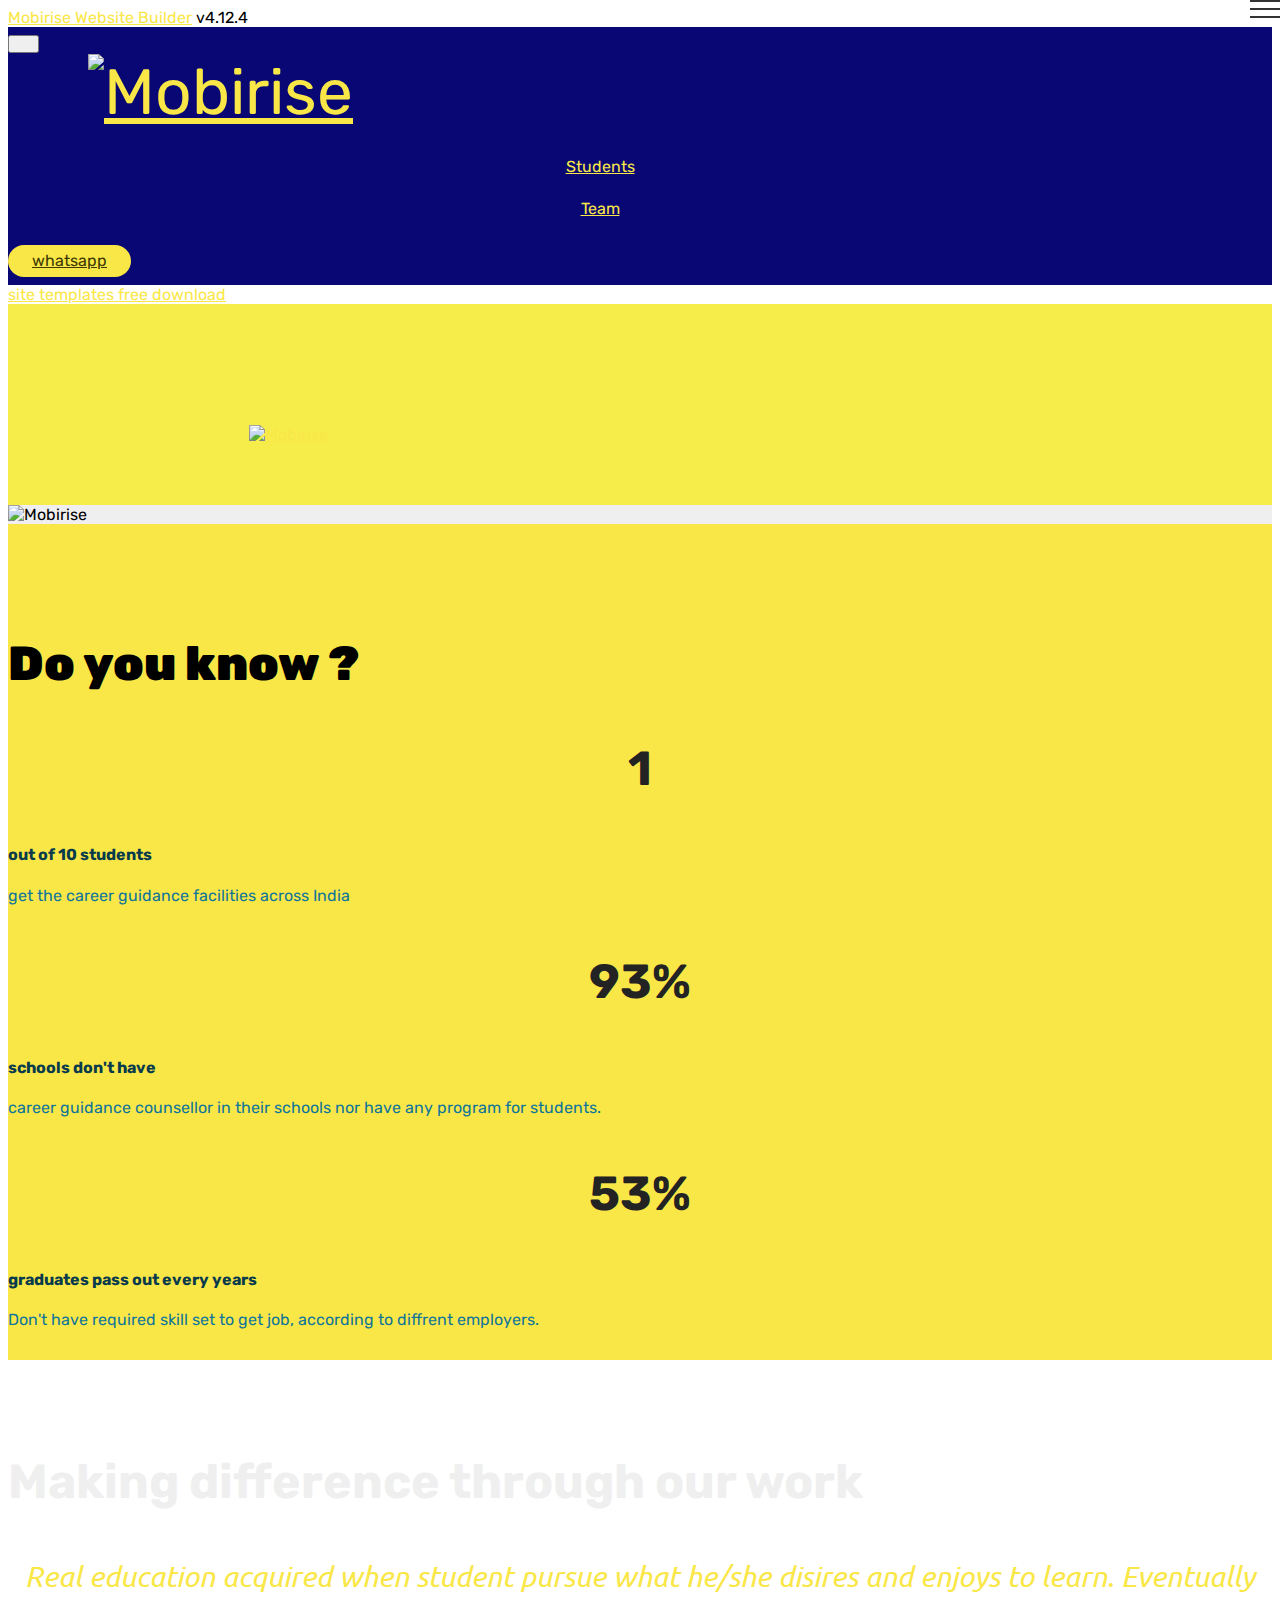
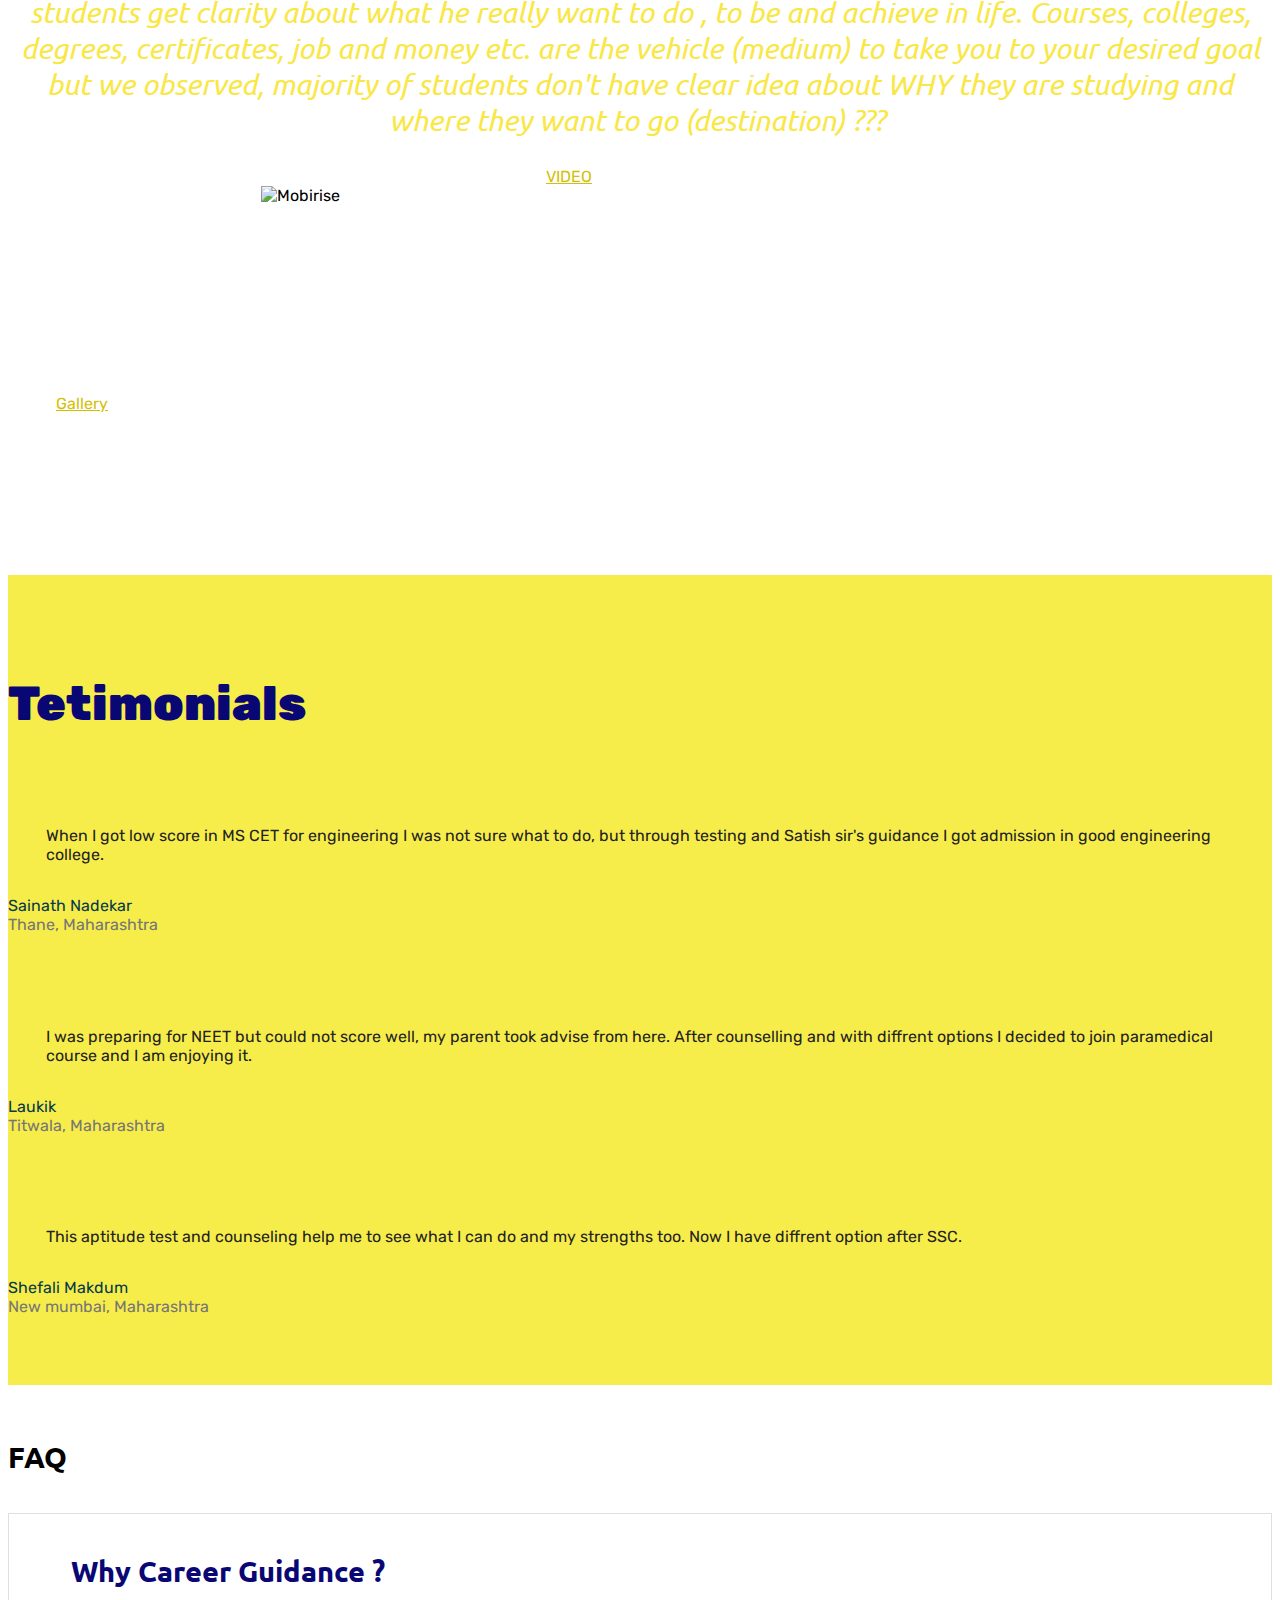
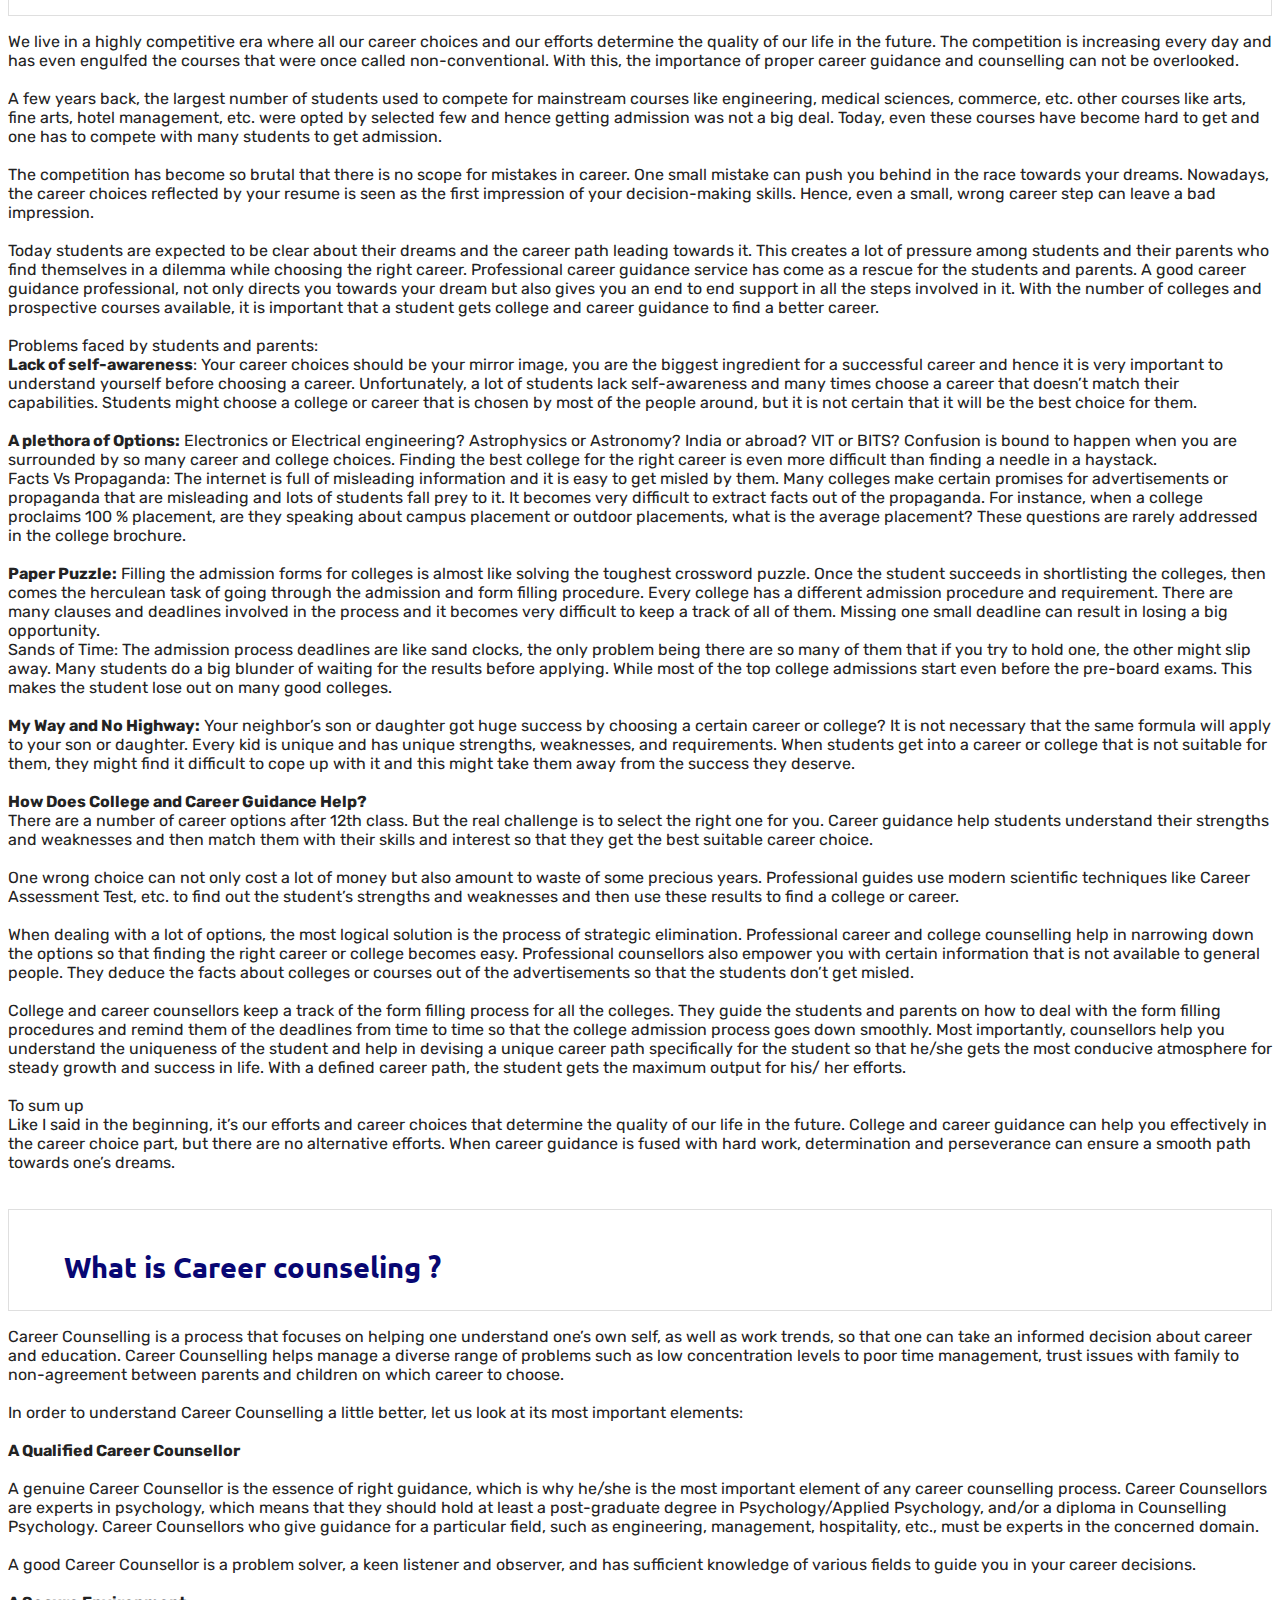
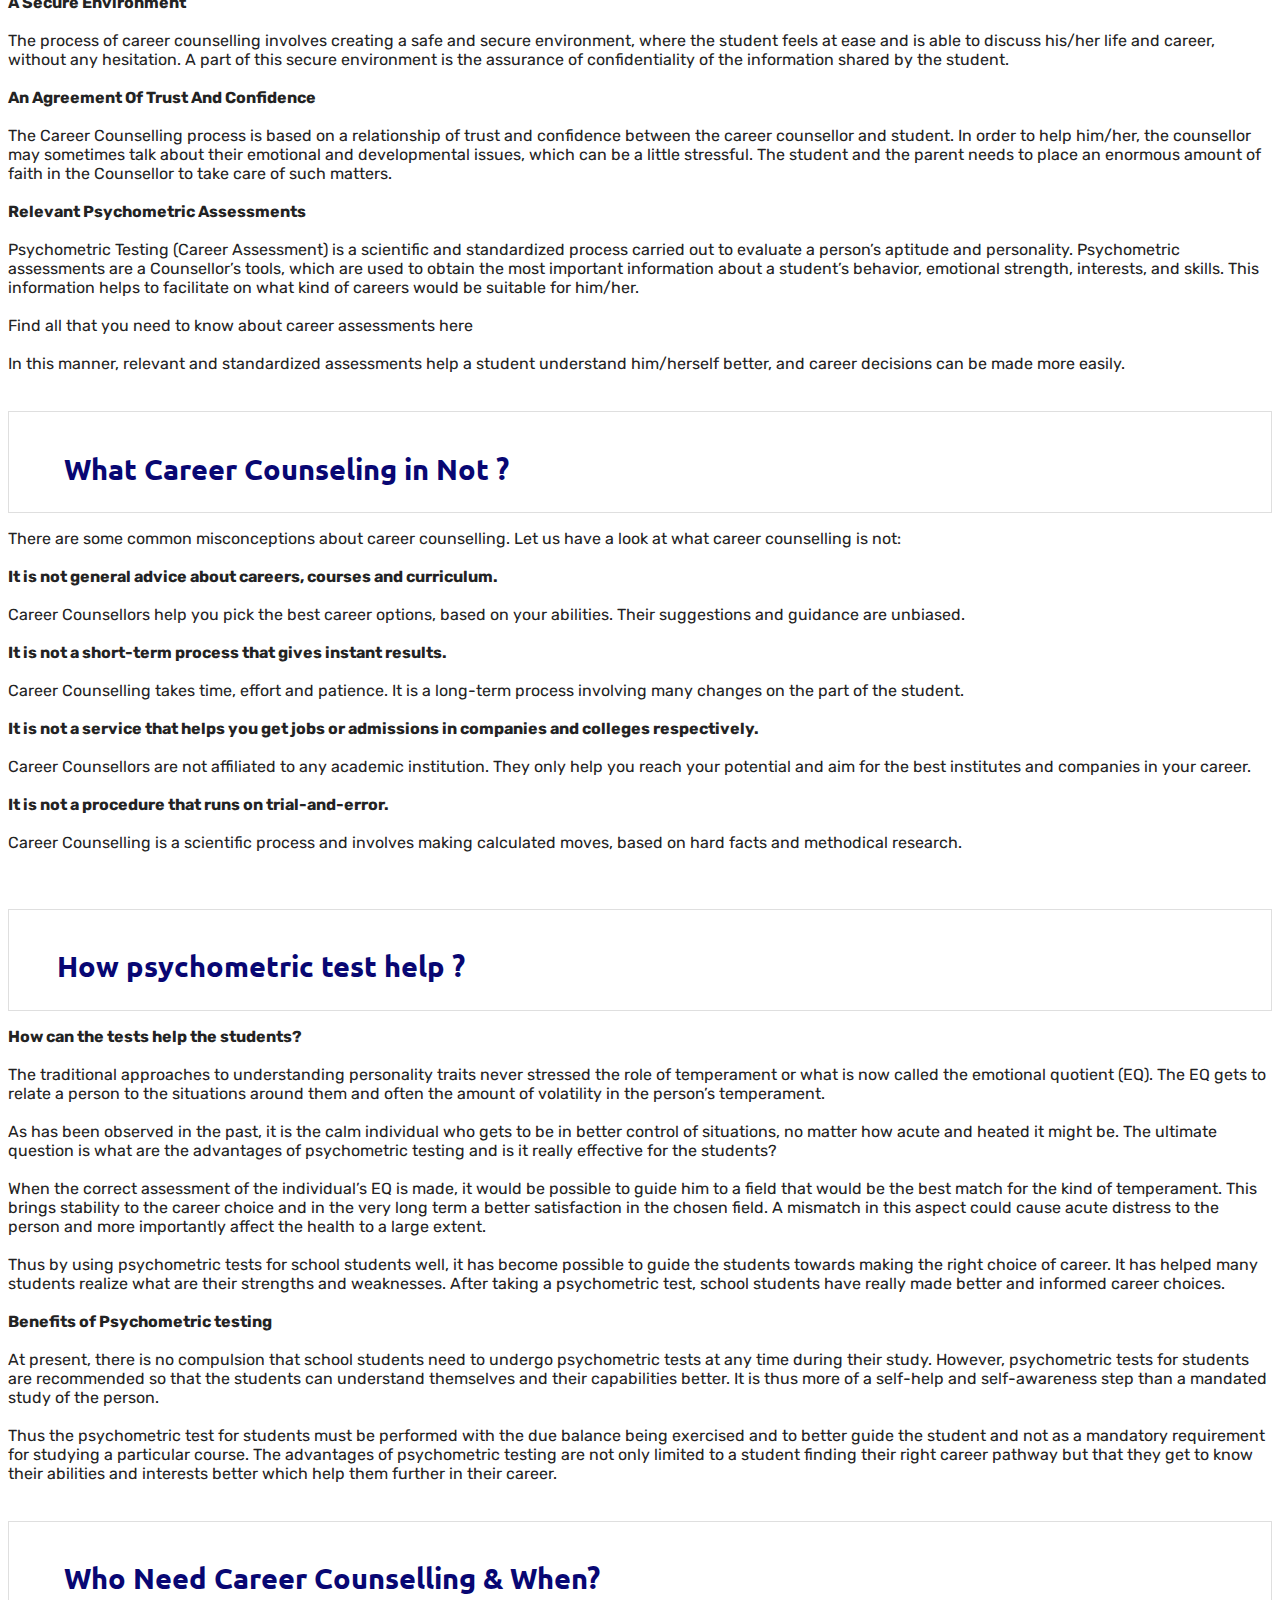
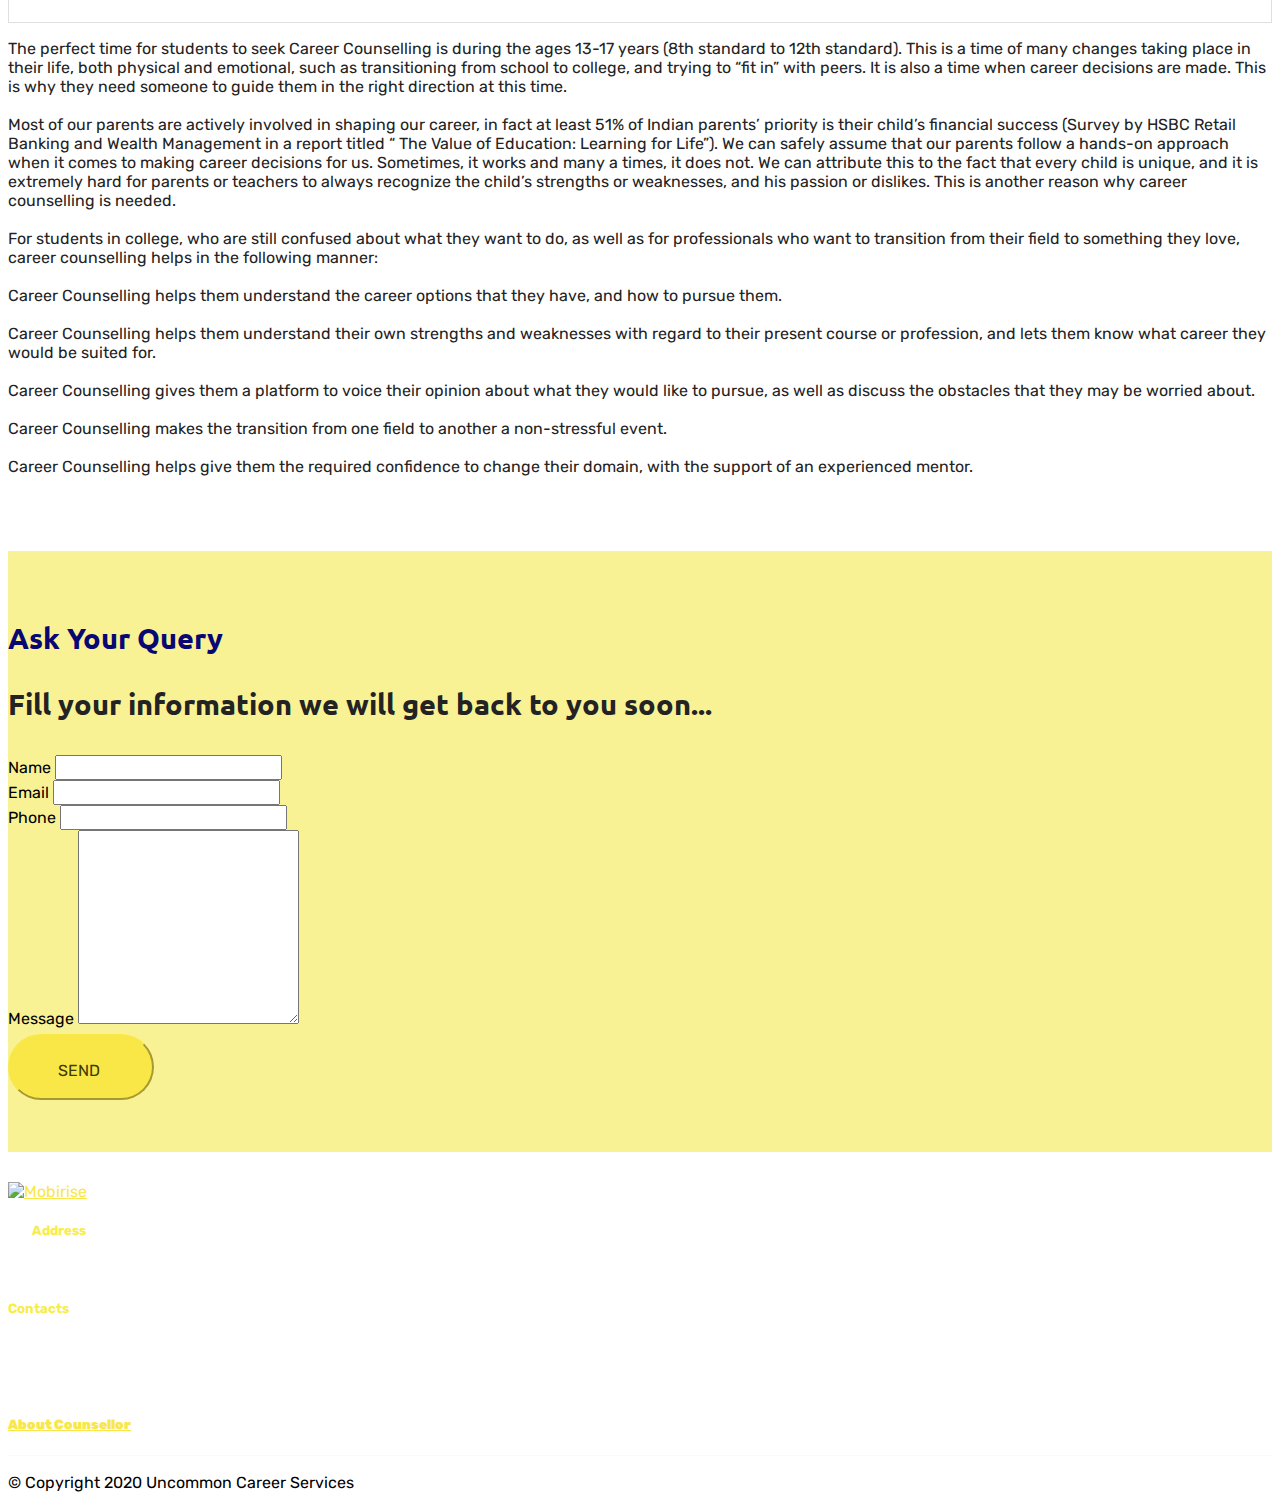
==== index.html @ 36985a00 "create github pages" ====
<!DOCTYPE html>
<html  >
<head>
  <!-- Site made with Mobirise Website Builder v4.12.4, https://mobirise.com -->
  <meta charset="UTF-8">
  <meta http-equiv="X-UA-Compatible" content="IE=edge">
  <meta name="generator" content="Mobirise v4.12.4, mobirise.com">
  <meta name="viewport" content="width=device-width, initial-scale=1, minimum-scale=1">
  <link rel="shortcut icon" href="assets/images/logo-ucc-380x135.png" type="image/x-icon">
  <meta name="description" content="">
  
  
  <title>Home</title>
  <link rel="stylesheet" href="assets/web/assets/mobirise-icons/mobirise-icons.css">
  <link rel="stylesheet" href="assets/bootstrap/css/bootstrap.min.css">
  <link rel="stylesheet" href="assets/bootstrap/css/bootstrap-grid.min.css">
  <link rel="stylesheet" href="assets/bootstrap/css/bootstrap-reboot.min.css">
  <link rel="stylesheet" href="assets/socicon/css/styles.css">
  <link rel="stylesheet" href="assets/animatecss/animate.min.css">
  <link rel="stylesheet" href="assets/dropdown/css/style.css">
  <link rel="stylesheet" href="assets/tether/tether.min.css">
  <link rel="stylesheet" href="assets/theme/css/style.css">
  <link rel="preload" as="style" href="assets/mobirise/css/mbr-additional.css"><link rel="stylesheet" href="assets/mobirise/css/mbr-additional.css" type="text/css">
  
  
  
</head>
<body>
  <section class="menu cid-s5S4NPdjvO" once="menu" id="menu2-3">

    

    <nav class="navbar navbar-expand beta-menu navbar-dropdown align-items-center navbar-fixed-top navbar-toggleable-sm">
        <button class="navbar-toggler navbar-toggler-right" type="button" data-toggle="collapse" data-target="#navbarSupportedContent" aria-controls="navbarSupportedContent" aria-expanded="false" aria-label="Toggle navigation">
            <div class="hamburger">
                <span></span>
                <span></span>
                <span></span>
                <span></span>
            </div>
        </button>
        <div class="menu-logo">
            <div class="navbar-brand">
                <span class="navbar-logo">
                    <a href="index.html">
                        <img src="assets/images/logo-ucc-380x135.png" alt="Mobirise" title="" style="height: 4.6rem;">
                    </a>
                </span>
                
            </div>
        </div>
        <div class="collapse navbar-collapse" id="navbarSupportedContent">
            <ul class="navbar-nav nav-dropdown" data-app-modern-menu="true"><li class="nav-item">
                    <a class="nav-link link text-secondary display-4" href="page4.html" aria-expanded="false">
                        Students<br></a>
                </li>
                <li class="nav-item">
                    <a class="nav-link link text-secondary display-4" href="page7.html">
                        Team</a>
                </li></ul>
            <div class="navbar-buttons mbr-section-btn"><a class="btn btn-sm btn-secondary display-4" href="https://wa.me/9920718869"><span class="mbri-tablet-vertical mbr-iconfont mbr-iconfont-btn"></span>
                    
                    whatsapp</a></div>
        </div>
    </nav>
</section>

<section class="engine"><a href="https://mobirise.info/p">site templates free download</a></section><section class="cid-s7PP4IrGq2" id="image1-1o">

    

    <figure class="mbr-figure container">
        <div class="image-block" style="width: 66%;">
            <a href="https://docs.google.com/forms/d/e/1FAIpQLSe87HJQxBj-mvWDGpevt4iK118Z_1d4t-gzxYaoDJjXo2bYkQ/viewform?usp=pp_url"><img src="assets/images/uva-product-presentation-820x864.jpg" width="1400" alt="Mobirise" title=""></a>
            
        </div>
    </figure>
</section>

<section class="cid-s7yzSBo3fS" id="image2-18">

    

    <figure class="mbr-figure container">
        <div class="image-block" style="width: 100%;">
            <img src="assets/images/picture1-1275x738.png" alt="Mobirise" title="">
            
        </div>
    </figure>
</section>

<section class="counters1 counters cid-s5SgJoXuDZ" id="counters1-m">

    

    

    <div class="container">
        <h2 class="mbr-section-title pb-3 align-center mbr-fonts-style display-2">
            <br><strong>Do you know ?</strong></h2>
        

        <div class="container pt-4 mt-2">
            <div class="media-container-row">
                <div class="card p-3 align-center col-12 col-md-6 col-lg-4">
                    <div class="panel-item">
                        <div class="card-img pb-3">
                            <span class="mbr-iconfont socicon-smashwords socicon"></span>
                        </div>

                        <div class="card-text">
                            <h3 class="count pt-3 pb-3 mbr-fonts-style display-2">
                                  1
                            </h3>
                            <h4 class="mbr-content-title mbr-bold mbr-fonts-style display-7">out of 10 students</h4>
                            <p class="mbr-content-text mbr-fonts-style display-7">get the career guidance facilities across India</p>
                        </div>
                    </div>
                </div>


                <div class="card p-3 align-center col-12 col-md-6 col-lg-4">
                    <div class="panel-item">
                        <div class="card-img pb-3">
                            <span class="mbr-iconfont socicon-npm socicon"></span>
                        </div>
                        <div class="card-text">
                            <h3 class="count pt-3 pb-3 mbr-fonts-style display-2">
                                  93%</h3>
                            <h4 class="mbr-content-title mbr-bold mbr-fonts-style display-7">schools don't have&nbsp;</h4>
                            <p class="mbr-content-text mbr-fonts-style display-7">career guidance counsellor in their schools nor have any program for students.</p>
                        </div>
                    </div>
                </div>

                <div class="card p-3 align-center col-12 col-md-6 col-lg-4">
                    <div class="panel-item">
                        <div class="card-img pb-3">
                            <span class="mbr-iconfont socicon-myspace socicon"></span>
                        </div>
                        <div class="card-text">
                            <h3 class="count pt-3 pb-3 mbr-fonts-style display-2">
                                  53%</h3>
                            <h4 class="mbr-content-title mbr-bold mbr-fonts-style display-7">graduates pass out every years</h4>
                            <p class="mbr-content-text mbr-fonts-style display-7">
                                    Don't have required skill set to get job, according to diffrent employers.</p>
                        </div>
                    </div>
                </div>


                
            </div>
        </div>
   </div>
</section>

<section class="header4 cid-s5S4UMxuaB mbr-parallax-background" id="header4-4">

    

    <div class="mbr-overlay" style="opacity: 0.7; background-color: rgb(35, 35, 35);">
    </div>

    <div class="container">
        <div class="row justify-content-md-center">
            <div class="media-content col-md-10">
                
                <h3 class="mbr-section-subtitle align-center mbr-white mbr-light pb-3 mbr-fonts-style display-2">
                    Making difference through our work</h3>
                <div class="mbr-text align-center mbr-white pb-3">
                    <p class="mbr-text mbr-fonts-style display-5"><em>
                        Real education acquired when student pursue what he/she disires and enjoys to learn. Eventually students get clarity about what he really want to do , to be and achieve in life. Courses, colleges, degrees, certificates, job and money etc. are the vehicle (medium) to take you to your desired goal but we observed, majority of students don't have clear idea about WHY they are studying and where they want to go (destination) ???&nbsp;</em></p>
                </div>
                <div class="mbr-section-btn align-center"><a class="btn btn-md btn-secondary-outline display-4" href="https://youtu.be/3Fz0iNZOAvU">VIDEO</a>
                    <a class="btn btn-md btn-white-outline display-4" href="page3.html">READ</a></div>
            </div>
            <div class="mbr-figure pt-5">
                <img src="assets/images/picture2-1040x690.png" alt="Mobirise" title="" style="width: 60%;">
            </div>
        </div>
    </div>
</section>

<section class="mbr-section info2 cid-s7EkDTvUaG" id="info2-1n">

    

    <div class="mbr-overlay" style="opacity: 0.4; background-color: rgb(35, 35, 35);">
    </div>

    <div class="container">
        <div class="row main justify-content-center">
            <div class="media-container-column col-12 col-lg-3 col-md-4">
                <div class="mbr-section-btn align-left py-4"><a class="btn btn-secondary-outline display-4" href="page6.html">
                    <span class="mbri-preview mbr-iconfont"></span>
                    Gallery</a></div>
            </div>
            <div class="media-container-column title col-12 col-lg-7 col-md-6">
                <h2 class="align-right mbr-bold mbr-white pb-3 mbr-fonts-style display-2"></h2>
                <h3 class="mbr-section-subtitle align-right mbr-light mbr-white mbr-fonts-style display-5"></h3>
            </div>
        </div>
    </div>
</section>

<section class="testimonials1 cid-s5SfM6hB8B" id="testimonials1-k">

    

    
    <div class="container">
        <div class="media-container-row">
            <div class="title col-12 align-center">
                <h2 class="pb-3 mbr-fonts-style display-2"><strong>Tetimonials</strong></h2>
                
            </div>
        </div>
    </div>

    <div class="container pt-3 mt-2">
        <div class="media-container-row">
            <div class="mbr-testimonial p-3 align-center col-12 col-md-6 col-lg-4">
                <div class="panel-item p-3">
                    <div class="card-block">
                        
                        <p class="mbr-text mbr-fonts-style display-7">
                           When I got low score in MS CET for engineering I was not sure what to do, but through testing and Satish sir's guidance I got admission in good engineering college.</p>
                    </div>
                    <div class="card-footer">
                        <div class="mbr-author-name mbr-bold mbr-fonts-style display-7">Sainath Nadekar</div>
                        <small class="mbr-author-desc mbr-italic mbr-light mbr-fonts-style display-7">
                               Thane, Maharashtra</small>
                    </div>
                </div>
            </div>

            <div class="mbr-testimonial p-3 align-center col-12 col-md-6 col-lg-4">
                <div class="panel-item p-3">
                    <div class="card-block">
                        
                        <p class="mbr-text mbr-fonts-style display-7">I was preparing for NEET but could not score well, my parent took advise from here. After counselling and with diffrent options I decided to join paramedical course and I am enjoying it.</p>
                    </div>
                    <div class="card-footer">
                        <div class="mbr-author-name mbr-bold mbr-fonts-style display-7">
                             Laukik&nbsp;</div>
                        <small class="mbr-author-desc mbr-italic mbr-light mbr-fonts-style display-7">
                               Titwala, Maharashtra</small>
                    </div>
                </div>
            </div>

            <div class="mbr-testimonial p-3 align-center col-12 col-md-6 col-lg-4">
                <div class="panel-item p-3">
                    <div class="card-block">
                        
                        <p class="mbr-text mbr-fonts-style display-7">This aptitude test and counseling help me to see what I can do and my strengths too. Now I have diffrent option after SSC.</p>
                    </div>
                    <div class="card-footer">
                        <div class="mbr-author-name mbr-bold mbr-fonts-style display-7">
                             Shefali Makdum</div>
                        <small class="mbr-author-desc mbr-italic mbr-light mbr-fonts-style display-7">
                               New mumbai, Maharashtra</small>
                    </div>
                </div>
            </div>

            

            

            
        </div>
    </div>   
</section>

<section class="toggle1 cid-s7rt10Gipy" id="toggle1-13">

    

    
        <div class="container">
            <div class="media-container-row">
                <div class="col-12 col-md-8">
                    <div class="section-head text-center space30">
                       <h2 class="mbr-section-title pb-5 mbr-fonts-style display-5">FAQ
                        </h2>
                    </div>
                    <div class="clearfix"></div>
                    <div id="bootstrap-toggle" class="toggle-panel accordionStyles tab-content">
                        <div class="card">
                            <div class="card-header" role="tab" id="headingOne">
                                <a role="button" class="collapsed panel-title text-black" data-toggle="collapse" data-core="" href="#collapse1_7" aria-expanded="false" aria-controls="collapse1">
                                    <h4 class="mbr-fonts-style display-5">
                                        <span class="sign mbr-iconfont mbri-arrow-down inactive"></span>&nbsp; Why Career Guidance ?</h4>
                                </a>
                            </div>
                            <div id="collapse1_7" class="panel-collapse noScroll collapse" role="tabpanel" aria-labelledby="headingOne">
                                <div class="panel-body p-4">
                                    <p class="mbr-fonts-style panel-text display-7">We live in a highly competitive era where all our career choices and our efforts determine the quality of our life in the future. The competition is increasing every day and has even engulfed the courses that were once called non-conventional. With this, the importance of proper career guidance and counselling can not be overlooked.
<br>
<br>A few years back, the largest number of students used to compete for mainstream courses like engineering, medical sciences, commerce, etc. other courses like arts, fine arts, hotel management, etc. were opted by selected few and hence getting admission was not a big deal. Today, even these courses have become hard to get and one has to compete with many students to get admission.
<br>
<br>The competition has become so brutal that there is no scope for mistakes in career. One small mistake can push you behind in the race towards your dreams. Nowadays, the career choices reflected by your resume is seen as the first impression of your decision-making skills. Hence, even a small, wrong career step can leave a bad impression.
<br>
<br>Today students are expected to be clear about their dreams and the career path leading towards it. This creates a lot of pressure among students and their parents who find themselves in a dilemma while choosing the right career. Professional career guidance service has come as a rescue for the students and parents. A good career guidance professional, not only directs you towards your dream but also gives you an end to end support in all the steps involved in it. With the number of colleges and prospective courses available, it is important that a student gets college and career guidance to find a better career.
<br>
<br>Problems faced by students and parents:
<br><strong>Lack of self-awareness</strong>: Your career choices should be your mirror image, you are the biggest ingredient for a successful career and hence it is very important to understand yourself before choosing a career. Unfortunately, a lot of students lack self-awareness and many times choose a career that doesn’t match their capabilities. Students might choose a college or career that is chosen by most of the people around, but it is not certain that it will be the best choice for them.
<br><br><strong>A plethora of Options:</strong> Electronics or Electrical engineering? Astrophysics or Astronomy? India or abroad? VIT or BITS? Confusion is bound to happen when you are surrounded by so many career and college choices. Finding the best college for the right career is even more difficult than finding a needle in a haystack.
<br>Facts Vs Propaganda: The internet is full of misleading information and it is easy to get misled by them. Many colleges make certain promises for advertisements or propaganda that are misleading and lots of students fall prey to it. It becomes very difficult to extract facts out of the propaganda. For instance, when a college proclaims 100 % placement, are they speaking about campus placement or outdoor placements, what is the average placement? These questions are rarely addressed in the college brochure.
<br><br><strong>Paper Puzzle:</strong> Filling the admission forms for colleges is almost like solving the toughest crossword puzzle. Once the student succeeds in shortlisting the colleges, then comes the herculean task of going through the admission and form filling procedure. Every college has a different admission procedure and requirement. There are many clauses and deadlines involved in the process and it becomes very difficult to keep a track of all of them. Missing one small deadline can result in losing a big opportunity.
<br>Sands of Time: The admission process deadlines are like sand clocks, the only problem being there are so many of them that if you try to hold one, the other might slip away. Many students do a big blunder of waiting for the results before applying. While most of the top college admissions start even before the pre-board exams. This makes the student lose out on many good colleges.
<br><br><strong>My Way and No Highway:</strong> Your neighbor’s son or daughter got huge success by choosing a certain career or college? It is not necessary that the same formula will apply to your son or daughter. Every kid is unique and has unique strengths, weaknesses, and requirements. When students get into a career or college that is not suitable for them, they might find it difficult to cope up with it and this might take them away from the success they deserve.
<br>
<br><strong>How Does College and Career Guidance Help?
</strong><br>There are a number of career options after 12th class. But the real challenge is to select the right one for you. Career guidance help students understand their strengths and weaknesses and then match them with their skills and interest so that they get the best suitable career choice.
<br>
<br>One wrong choice can not only cost a lot of money but also amount to waste of some precious years. Professional guides use modern scientific techniques like Career Assessment Test, etc. to find out the student’s strengths and weaknesses and then use these results to find a college or career.
<br>
<br>When dealing with a lot of options, the most logical solution is the process of strategic elimination. Professional career and college counselling help in narrowing down the options so that finding the right career or college becomes easy. Professional counsellors also empower you with certain information that is not available to general people. They deduce the facts about colleges or courses out of the advertisements so that the students don’t get misled.
<br>
<br>College and career counsellors keep a track of the form filling process for all the colleges. They guide the students and parents on how to deal with the form filling procedures and remind them of the deadlines from time to time so that the college admission process goes down smoothly. Most importantly, counsellors help you understand the uniqueness of the student and help in devising a unique career path specifically for the student so that he/she gets the most conducive atmosphere for steady growth and success in life. With a defined career path, the student gets the maximum output for his/ her efforts.
<br>
<br>To sum up
<br>Like I said in the beginning, it’s our efforts and career choices that determine the quality of our life in the future. College and career guidance can help you effectively in the career choice part, but there are no alternative efforts. When career guidance is fused with hard work, determination and perseverance can ensure a smooth path towards one’s dreams.</p>
                                </div>
                            </div>
                        </div>
                        <div class="card">
                            <div class="card-header" role="tab" id="headingTwo">
                                <a role="button" class="collapsed panel-title text-black" data-toggle="collapse" data-core="" href="#collapse2_7" aria-expanded="false" aria-controls="collapse2">
                                    <h4 class="mbr-fonts-style display-5">
                                        <span class="sign mbr-iconfont mbri-arrow-down inactive"></span>&nbsp;What is Career counseling ?</h4>
                                </a>

                            </div>
                            <div id="collapse2_7" class="panel-collapse noScroll collapse" role="tabpanel" aria-labelledby="headingTwo">
                                <div class="panel-body p-4">
                                    <p class="mbr-fonts-style panel-text display-7">Career Counselling is a process that focuses on helping one understand one’s own self, as well as work trends, so that one can take an informed decision about career and education. Career Counselling helps manage a diverse range of problems such as low concentration levels to poor time management, trust issues with family to non-agreement between parents and children on which career to choose.
<br>
<br>In order to understand Career Counselling a little better, let us look at its most important elements:
<br>
<br><strong>A Qualified Career Counsellor
</strong><br>
<br>A genuine Career Counsellor is the essence of right guidance, which is why he/she is the most important element of any career counselling process. Career Counsellors are experts in psychology, which means that they should hold at least a post-graduate degree in Psychology/Applied Psychology, and/or a diploma in Counselling Psychology. Career Counsellors who give guidance for a particular field, such as engineering, management, hospitality, etc., must be experts in the concerned domain.
<br>
<br>A good Career Counsellor is a problem solver, a keen listener and observer, and has sufficient knowledge of various fields to guide you in your career decisions.
<br>
<br><strong>A Secure Environment
<br></strong>
<br>The process of career counselling involves creating a safe and secure environment, where the student feels at ease and is able to discuss his/her life and career, without any hesitation. A part of this secure environment is the assurance of confidentiality of the information shared by the student.
<br>
<br><strong>An Agreement Of Trust And Confidence
<br></strong>
<br>The Career Counselling process is based on a relationship of trust and confidence between the career counsellor and student. In order to help him/her, the counsellor may sometimes talk about their emotional and developmental issues, which can be a little stressful. The student and the parent needs to place an enormous amount of faith in the Counsellor to take care of such matters.
<br>
<br><strong>Relevant Psychometric Assessments
<br></strong>
<br>Psychometric Testing (Career Assessment) is a scientific and standardized process carried out to evaluate a person’s aptitude and personality. Psychometric assessments are a Counsellor’s tools, which are used to obtain the most important information about a student’s behavior, emotional strength, interests, and skills. This information helps to facilitate on what kind of careers would be suitable for him/her.
<br>
<br>Find all that you need to know about career assessments here
<br>
<br>In this manner, relevant and standardized assessments help a student understand him/herself better, and career decisions can be made more easily.</p>
                                </div>
                            </div>
                        </div>
                        <div class="card">
                            <div class="card-header" role="tab" id="headingThree">
                                <a role="button" class="collapsed panel-title text-black" data-toggle="collapse" data-core="" href="#collapse3_7" aria-expanded="false" aria-controls="collapse3">
                                    <h4 class="mbr-fonts-style display-5">
                                        <span class="sign mbr-iconfont mbri-arrow-down inactive"></span>&nbsp;What Career Counseling in Not ?</h4>
                                </a>
                            </div>
                            <div id="collapse3_7" class="panel-collapse noScroll collapse" role="tabpanel" aria-labelledby="headingThree">
                                <div class="panel-body p-4">
                                    <p class="mbr-fonts-style panel-text display-7">There are some common misconceptions about career counselling. Let us have a look at what career counselling is not:
<br>
<br><strong>It is not general advice about careers, courses and curriculum.
<br></strong>
<br>Career Counsellors help you pick the best career options, based on your abilities. Their suggestions and guidance are unbiased.
<br>
<br><strong>It is not a short-term process that gives instant results.
<br></strong>
<br>Career Counselling takes time, effort and patience. It is a long-term process involving many changes on the part of the student.
<br>
<br><strong>It is not a service that helps you get jobs or admissions in companies and colleges respectively.
<br></strong>
<br>Career Counsellors are not affiliated to any academic institution. They only help you reach your potential and aim for the best institutes and companies in your career.
<br>
<br><strong>It is not a procedure that runs on trial-and-error.
<br></strong>
<br>Career Counselling is a scientific process and involves making calculated moves, based on hard facts and methodical research.
<br>
<br></p>
                                </div>
                            </div>
                        </div>
                        <div class="card">
                            <div class="card-header" role="tab" id="headingThree">
                                <a role="button" class="collapsed panel-title text-black" data-toggle="collapse" data-core="" href="#collapse4_7" aria-expanded="false" aria-controls="collapse4">
                                    <h4 class="mbr-fonts-style display-5">
                                        <span class="sign mbr-iconfont mbri-arrow-down inactive"></span>How psychometric test help ?</h4>
                                </a>
                            </div>
                            <div id="collapse4_7" class="panel-collapse noScroll collapse" role="tabpanel" aria-labelledby="headingThree">
                                <div class="panel-body p-4">
                                    <p class="mbr-fonts-style panel-text display-7"><strong>How can the tests help the students?
</strong><br><strong><br></strong>The traditional approaches to understanding personality traits never stressed the role of temperament or what is now called the emotional quotient (EQ). The EQ gets to relate a person to the situations around them and often the amount of volatility in the person’s temperament.
<br>
<br>As has been observed in the past, it is the calm individual who gets to be in better control of situations, no matter how acute and heated it might be. The ultimate question is what are the advantages of psychometric testing and is it really effective for the students?
<br>
<br>When the correct assessment of the individual’s EQ is made, it would be possible to guide him to a field that would be the best match for the kind of temperament. This brings stability to the career choice and in the very long term a better satisfaction in the chosen field. A mismatch in this aspect could cause acute distress to the person and more importantly affect the health to a large extent.
<br>
<br>Thus by using psychometric tests for school students well, it has become possible to guide the students towards making the right choice of career. It has helped many students realize what are their strengths and weaknesses. After taking a psychometric test, school students have really made better and informed career choices.<br><br><strong>Benefits of Psychometric testing
</strong><strong><br></strong><br>At present, there is no compulsion that school students need to undergo psychometric tests at any time during their study. However, psychometric tests for students are recommended so that the students can understand themselves and their capabilities better. It is thus more of a self-help and self-awareness step than a mandated study of the person.
<br>
<br>Thus the psychometric test for students must be performed with the due balance being exercised and to better guide the student and not as a mandatory requirement for studying a particular course. The advantages of psychometric testing are not only limited to a student finding their right career pathway but that they get to know their abilities and interests better which help them further in their career.<br></p>
                                </div>
                            </div>
                        </div>
                        <div class="card">
                            <div class="card-header" role="tab" id="headingThree">
                                <a role="button" class="collapsed panel-title text-black" data-toggle="collapse" data-core="" href="#collapse5_7" aria-expanded="false" aria-controls="collapse5">
                                    <h4 class="mbr-fonts-style display-5">
                                        <span class="sign mbr-iconfont mbri-arrow-down inactive"></span>&nbsp;Who Need Career Counselling &amp; When?</h4>
                                </a>
                            </div>
                            <div id="collapse5_7" class="panel-collapse noScroll collapse" role="tabpanel" aria-labelledby="headingThree">
                                <div class="panel-body p-4">
                                    <p class="mbr-fonts-style panel-text display-7">The perfect time for students to seek Career Counselling is during the ages 13-17 years (8th standard to 12th standard). This is a time of many changes taking place in their life, both physical and emotional, such as transitioning from school to college, and trying to “fit in” with peers. It is also a time when career decisions are made. This is why they need someone to guide them in the right direction at this time.
<br>
<br>Most of our parents are actively involved in shaping our career, in fact at least 51% of Indian parents’ priority is their child’s financial success (Survey by HSBC Retail Banking and Wealth Management in a report titled “ The Value of Education: Learning for Life”). We can safely assume that our parents follow a hands-on approach when it comes to making career decisions for us. Sometimes, it works and many a times, it does not. We can attribute this to the fact that every child is unique, and it is extremely hard for parents or teachers to always recognize the child’s strengths or weaknesses, and his passion or dislikes. This is another reason why career counselling is needed.
<br>
<br>For students in college, who are still confused about what they want to do, as well as for professionals who want to transition from their field to something they love, career counselling helps in the following manner:
<br>
<br>Career Counselling helps them understand the career options that they have, and how to pursue them.
<br>
<br>Career Counselling helps them understand their own strengths and weaknesses with regard to their present course or profession, and lets them know what career they would be suited for.
<br>
<br>Career Counselling gives them a platform to voice their opinion about what they would like to pursue, as well as discuss the obstacles that they may be worried about.
<br>
<br>Career Counselling makes the transition from one field to another a non-stressful event.
<br>
<br>Career Counselling helps give them the required confidence to change their domain, with the support of an experienced mentor.</p>
                                </div>
                            </div>
                        </div>
                        
                    </div>
                </div>
            </div>
        </div>
</section>

<section class="mbr-section form1 cid-s7rxyxTa36" id="form1-16">

    

    
    <div class="container">
        <div class="row justify-content-center">
            <div class="title col-12 col-lg-8">
                <h2 class="mbr-section-title align-center pb-3 mbr-fonts-style display-5">
                    Ask Your Query</h2>
                <h3 class="mbr-section-subtitle align-center mbr-light pb-3 mbr-fonts-style display-5">Fill your information we will get back to you soon...</h3>
            </div>
        </div>
    </div>
    <div class="container">
        <div class="row justify-content-center">
            <div class="media-container-column col-lg-8" data-form-type="formoid">
                <!---Formbuilder Form--->
                <form action="https://mobirise.com/" method="POST" class="mbr-form form-with-styler" data-form-title="Mobirise Form"><input type="hidden" name="email" data-form-email="true" value="m4NSqSZ6CWonzCPHTqeEnvfnUCHyXwvlmefgz8L2lYyg4AO1iGjPZUwqLSqzOzNsaC6dicIou5Ix8NukkK2TufZF5/jiur6FeSiM6vB+Xp9l2vKvvTSC7DBcvdX28U/D">
                    <div class="row">
                        <div hidden="hidden" data-form-alert="" class="alert alert-success col-12">Thanks for filling out the form!</div>
                        <div hidden="hidden" data-form-alert-danger="" class="alert alert-danger col-12">
                        </div>
                    </div>
                    <div class="dragArea row">
                        <div class="col-md-4  form-group" data-for="name">
                            <label for="name-form1-16" class="form-control-label mbr-fonts-style display-7">Name</label>
                            <input type="text" name="name" data-form-field="Name" required="required" class="form-control display-7" id="name-form1-16">
                        </div>
                        <div class="col-md-4  form-group" data-for="email">
                            <label for="email-form1-16" class="form-control-label mbr-fonts-style display-7">Email</label>
                            <input type="email" name="email" data-form-field="Email" required="required" class="form-control display-7" id="email-form1-16">
                        </div>
                        <div data-for="phone" class="col-md-4  form-group">
                            <label for="phone-form1-16" class="form-control-label mbr-fonts-style display-7">Phone</label>
                            <input type="tel" name="phone" data-form-field="Phone" class="form-control display-7" id="phone-form1-16">
                        </div>
                        <div data-for="message" class="col-md-12 form-group">
                            <label for="message-form1-16" class="form-control-label mbr-fonts-style display-7">Message</label>
                            <textarea name="message" data-form-field="Message" class="form-control display-7" id="message-form1-16"></textarea>
                        </div>
                        <div class="col-md-12 input-group-btn align-center"><button type="submit" class="btn btn-form btn-secondary display-4"><span class="mbri-touch mbr-iconfont mbr-iconfont-btn"></span>SEND&nbsp;</button></div>
                    </div>
                </form><!---Formbuilder Form--->
            </div>
        </div>
    </div>
</section>

<section class="cid-s81dWdo85M mbr-reveal mbr-parallax-background" id="footer1-21">

    

    <div class="mbr-overlay" style="background-color: rgb(35, 35, 35); opacity: 0.8;"></div>

    <div class="container">
        <div class="media-container-row content text-white">
            <div class="col-12 col-md-3">
                <div class="media-wrap">
                    <a href="index.html">
                        <img src="assets/images/logo-ucc-192x68.png" alt="Mobirise" title="">
                    </a>
                </div>
            </div>
            <div class="col-12 col-md-3 mbr-fonts-style display-7">
                <h5 class="pb-3">&nbsp; &nbsp; &nbsp; &nbsp; Address
                </h5>
                <p class="mbr-text">&nbsp; &nbsp; &nbsp; &nbsp; &nbsp;Thane, Kalyan</p>
            </div>
            <div class="col-12 col-md-3 mbr-fonts-style display-7">
                <h5 class="pb-3">
                    Contacts
                </h5>
                <p class="mbr-text">
                    Email: stshsonawane@gmail.com<br>Phone: 7208552105<br>Whatsapp: 9920718869</p>
            </div>
            <div class="col-12 col-md-3 mbr-fonts-style display-7">
                <h5 class="pb-3"><a href="assets/files/Profile-hyperlink.pdf"><strong>About Counsellor</strong></a></h5>
                <p class="mbr-text"></p>
            </div>
        </div>
        <div class="footer-lower">
            <div class="media-container-row">
                <div class="col-sm-12">
                    <hr>
                </div>
            </div>
            <div class="media-container-row mbr-white">
                <div class="col-sm-6 copyright">
                    <p class="mbr-text mbr-fonts-style display-7">
                        © Copyright 2020 Uncommon Career Services
                    </p>
                </div>
                <div class="col-md-6">
                    
                </div>
            </div>
        </div>
    </div>
</section>


  <script src="assets/web/assets/jquery/jquery.min.js"></script>
  <script src="assets/popper/popper.min.js"></script>
  <script src="assets/bootstrap/js/bootstrap.min.js"></script>
  <script src="assets/smoothscroll/smooth-scroll.js"></script>
  <script src="assets/viewportchecker/jquery.viewportchecker.js"></script>
  <script src="assets/dropdown/js/nav-dropdown.js"></script>
  <script src="assets/dropdown/js/navbar-dropdown.js"></script>
  <script src="assets/touchswipe/jquery.touch-swipe.min.js"></script>
  <script src="assets/parallax/jarallax.min.js"></script>
  <script src="assets/mbr-switch-arrow/mbr-switch-arrow.js"></script>
  <script src="assets/tether/tether.min.js"></script>
  <script src="assets/theme/js/script.js"></script>
  <script src="assets/formoid/formoid.min.js"></script>
  
  
  <input name="animation" type="hidden">
   <div id="scrollToTop" class="scrollToTop mbr-arrow-up"><a style="text-align: center;"><i class="mbr-arrow-up-icon mbr-arrow-up-icon-cm cm-icon cm-icon-smallarrow-up"></i></a></div>
  </body>
</html>
---- assets/mobirise/css/mbr-additional.css ----
@import url(https://fonts.googleapis.com/css?family=Rubik:300,300i,400,400i,500,500i,700,700i,900,900i&display=swap);
@import url(https://fonts.googleapis.com/css?family=Ubuntu:300,300i,400,400i,500,500i,700,700i&display=swap);





body {
  font-family: Rubik;
}
.display-1 {
  font-family: 'Rubik', sans-serif;
  font-size: 4.25rem;
  font-display: swap;
}
.display-1 > .mbr-iconfont {
  font-size: 6.8rem;
}
.display-2 {
  font-family: 'Rubik', sans-serif;
  font-size: 3rem;
  font-display: swap;
}
.display-2 > .mbr-iconfont {
  font-size: 4.8rem;
}
.display-4 {
  font-family: 'Rubik', sans-serif;
  font-size: 1rem;
  font-display: swap;
}
.display-4 > .mbr-iconfont {
  font-size: 1.6rem;
}
.display-5 {
  font-family: 'Ubuntu', sans-serif;
  font-size: 1.8rem;
  font-display: swap;
}
.display-5 > .mbr-iconfont {
  font-size: 2.88rem;
}
.display-7 {
  font-family: 'Rubik', sans-serif;
  font-size: 1rem;
  font-display: swap;
}
.display-7 > .mbr-iconfont {
  font-size: 1.6rem;
}
/* ---- Fluid typography for mobile devices ---- */
/* 1.4 - font scale ratio ( bootstrap == 1.42857 ) */
/* 100vw - current viewport width */
/* (48 - 20)  48 == 48rem == 768px, 20 == 20rem == 320px(minimal supported viewport) */
/* 0.65 - min scale variable, may vary */
@media (max-width: 768px) {
  .display-1 {
    font-size: 3.4rem;
    font-size: calc( 2.1374999999999997rem + (4.25 - 2.1374999999999997) * ((100vw - 20rem) / (48 - 20)));
    line-height: calc( 1.4 * (2.1374999999999997rem + (4.25 - 2.1374999999999997) * ((100vw - 20rem) / (48 - 20))));
  }
  .display-2 {
    font-size: 2.4rem;
    font-size: calc( 1.7rem + (3 - 1.7) * ((100vw - 20rem) / (48 - 20)));
    line-height: calc( 1.4 * (1.7rem + (3 - 1.7) * ((100vw - 20rem) / (48 - 20))));
  }
  .display-4 {
    font-size: 0.8rem;
    font-size: calc( 1rem + (1 - 1) * ((100vw - 20rem) / (48 - 20)));
    line-height: calc( 1.4 * (1rem + (1 - 1) * ((100vw - 20rem) / (48 - 20))));
  }
  .display-5 {
    font-size: 1.44rem;
    font-size: calc( 1.28rem + (1.8 - 1.28) * ((100vw - 20rem) / (48 - 20)));
    line-height: calc( 1.4 * (1.28rem + (1.8 - 1.28) * ((100vw - 20rem) / (48 - 20))));
  }
}
/* Buttons */
.btn {
  padding: 1rem 3rem;
  border-radius: 3px;
}
.btn-sm {
  padding: 0.6rem 1.5rem;
  border-radius: 3px;
}
.btn-md {
  padding: 1rem 3rem;
  border-radius: 3px;
}
.btn-lg {
  padding: 1.2rem 3.2rem;
  border-radius: 3px;
}
.bg-primary {
  background-color: #f9e748 !important;
}
.bg-success {
  background-color: #787324 !important;
}
.bg-info {
  background-color: #82786e !important;
}
.bg-warning {
  background-color: #879a9f !important;
}
.bg-danger {
  background-color: #787324 !important;
}
.btn-primary,
.btn-primary:active {
  background-color: #f9e748 !important;
  border-color: #f9e748 !important;
  color: #403a02 !important;
}
.btn-primary:hover,
.btn-primary:focus,
.btn-primary.focus,
.btn-primary.active {
  color: #403a02 !important;
  background-color: #edd508 !important;
  border-color: #edd508 !important;
}
.btn-primary.disabled,
.btn-primary:disabled {
  color: #403a02 !important;
  background-color: #edd508 !important;
  border-color: #edd508 !important;
}
.btn-secondary,
.btn-secondary:active {
  background-color: #f9e748 !important;
  border-color: #f9e748 !important;
  color: #403a02 !important;
}
.btn-secondary:hover,
.btn-secondary:focus,
.btn-secondary.focus,
.btn-secondary.active {
  color: #403a02 !important;
  background-color: #edd508 !important;
  border-color: #edd508 !important;
}
.btn-secondary.disabled,
.btn-secondary:disabled {
  color: #403a02 !important;
  background-color: #edd508 !important;
  border-color: #edd508 !important;
}
.btn-info,
.btn-info:active {
  background-color: #82786e !important;
  border-color: #82786e !important;
  color: #ffffff !important;
}
.btn-info:hover,
.btn-info:focus,
.btn-info.focus,
.btn-info.active {
  color: #ffffff !important;
  background-color: #59524b !important;
  border-color: #59524b !important;
}
.btn-info.disabled,
.btn-info:disabled {
  color: #ffffff !important;
  background-color: #59524b !important;
  border-color: #59524b !important;
}
.btn-success,
.btn-success:active {
  background-color: #787324 !important;
  border-color: #787324 !important;
  color: #ffffff !important;
}
.btn-success:hover,
.btn-success:focus,
.btn-success.focus,
.btn-success.active {
  color: #ffffff !important;
  background-color: #3d3b12 !important;
  border-color: #3d3b12 !important;
}
.btn-success.disabled,
.btn-success:disabled {
  color: #ffffff !important;
  background-color: #3d3b12 !important;
  border-color: #3d3b12 !important;
}
.btn-warning,
.btn-warning:active {
  background-color: #879a9f !important;
  border-color: #879a9f !important;
  color: #ffffff !important;
}
.btn-warning:hover,
.btn-warning:focus,
.btn-warning.focus,
.btn-warning.active {
  color: #ffffff !important;
  background-color: #617479 !important;
  border-color: #617479 !important;
}
.btn-warning.disabled,
.btn-warning:disabled {
  color: #ffffff !important;
  background-color: #617479 !important;
  border-color: #617479 !important;
}
.btn-danger,
.btn-danger:active {
  background-color: #787324 !important;
  border-color: #787324 !important;
  color: #ffffff !important;
}
.btn-danger:hover,
.btn-danger:focus,
.btn-danger.focus,
.btn-danger.active {
  color: #ffffff !important;
  background-color: #3d3b12 !important;
  border-color: #3d3b12 !important;
}
.btn-danger.disabled,
.btn-danger:disabled {
  color: #ffffff !important;
  background-color: #3d3b12 !important;
  border-color: #3d3b12 !important;
}
.btn-white {
  color: #333333 !important;
}
.btn-white,
.btn-white:active {
  background-color: #ffffff !important;
  border-color: #ffffff !important;
  color: #808080 !important;
}
.btn-white:hover,
.btn-white:focus,
.btn-white.focus,
.btn-white.active {
  color: #808080 !important;
  background-color: #d9d9d9 !important;
  border-color: #d9d9d9 !important;
}
.btn-white.disabled,
.btn-white:disabled {
  color: #808080 !important;
  background-color: #d9d9d9 !important;
  border-color: #d9d9d9 !important;
}
.btn-black,
.btn-black:active {
  background-color: #333333 !important;
  border-color: #333333 !important;
  color: #ffffff !important;
}
.btn-black:hover,
.btn-black:focus,
.btn-black.focus,
.btn-black.active {
  color: #ffffff !important;
  background-color: #0d0d0d !important;
  border-color: #0d0d0d !important;
}
.btn-black.disabled,
.btn-black:disabled {
  color: #ffffff !important;
  background-color: #0d0d0d !important;
  border-color: #0d0d0d !important;
}
.btn-primary-outline,
.btn-primary-outline:active {
  background: none;
  border-color: #d4bf07;
  color: #d4bf07;
}
.btn-primary-outline:hover,
.btn-primary-outline:focus,
.btn-primary-outline.focus,
.btn-primary-outline.active {
  color: #403a02;
  background-color: #f9e748;
  border-color: #f9e748;
}
.btn-primary-outline.disabled,
.btn-primary-outline:disabled {
  color: #403a02 !important;
  background-color: #f9e748 !important;
  border-color: #f9e748 !important;
}
.btn-secondary-outline,
.btn-secondary-outline:active {
  background: none;
  border-color: #d4bf07;
  color: #d4bf07;
}
.btn-secondary-outline:hover,
.btn-secondary-outline:focus,
.btn-secondary-outline.focus,
.btn-secondary-outline.active {
  color: #403a02;
  background-color: #f9e748;
  border-color: #f9e748;
}
.btn-secondary-outline.disabled,
.btn-secondary-outline:disabled {
  color: #403a02 !important;
  background-color: #f9e748 !important;
  border-color: #f9e748 !important;
}
.btn-info-outline,
.btn-info-outline:active {
  background: none;
  border-color: #4b453f;
  color: #4b453f;
}
.btn-info-outline:hover,
.btn-info-outline:focus,
.btn-info-outline.focus,
.btn-info-outline.active {
  color: #ffffff;
  background-color: #82786e;
  border-color: #82786e;
}
.btn-info-outline.disabled,
.btn-info-outline:disabled {
  color: #ffffff !important;
  background-color: #82786e !important;
  border-color: #82786e !important;
}
.btn-success-outline,
.btn-success-outline:active {
  background: none;
  border-color: #2a280c;
  color: #2a280c;
}
.btn-success-outline:hover,
.btn-success-outline:focus,
.btn-success-outline.focus,
.btn-success-outline.active {
  color: #ffffff;
  background-color: #787324;
  border-color: #787324;
}
.btn-success-outline.disabled,
.btn-success-outline:disabled {
  color: #ffffff !important;
  background-color: #787324 !important;
  border-color: #787324 !important;
}
.btn-warning-outline,
.btn-warning-outline:active {
  background: none;
  border-color: #55666b;
  color: #55666b;
}
.btn-warning-outline:hover,
.btn-warning-outline:focus,
.btn-warning-outline.focus,
.btn-warning-outline.active {
  color: #ffffff;
  background-color: #879a9f;
  border-color: #879a9f;
}
.btn-warning-outline.disabled,
.btn-warning-outline:disabled {
  color: #ffffff !important;
  background-color: #879a9f !important;
  border-color: #879a9f !important;
}
.btn-danger-outline,
.btn-danger-outline:active {
  background: none;
  border-color: #2a280c;
  color: #2a280c;
}
.btn-danger-outline:hover,
.btn-danger-outline:focus,
.btn-danger-outline.focus,
.btn-danger-outline.active {
  color: #ffffff;
  background-color: #787324;
  border-color: #787324;
}
.btn-danger-outline.disabled,
.btn-danger-outline:disabled {
  color: #ffffff !important;
  background-color: #787324 !important;
  border-color: #787324 !important;
}
.btn-black-outline,
.btn-black-outline:active {
  background: none;
  border-color: #000000;
  color: #000000;
}
.btn-black-outline:hover,
.btn-black-outline:focus,
.btn-black-outline.focus,
.btn-black-outline.active {
  color: #ffffff;
  background-color: #333333;
  border-color: #333333;
}
.btn-black-outline.disabled,
.btn-black-outline:disabled {
  color: #ffffff !important;
  background-color: #333333 !important;
  border-color: #333333 !important;
}
.btn-white-outline,
.btn-white-outline:active,
.btn-white-outline.active {
  background: none;
  border-color: #ffffff;
  color: #ffffff;
}
.btn-white-outline:hover,
.btn-white-outline:focus,
.btn-white-outline.focus {
  color: #333333;
  background-color: #ffffff;
  border-color: #ffffff;
}
.text-primary {
  color: #f9e748 !important;
}
.text-secondary {
  color: #f9e748 !important;
}
.text-success {
  color: #787324 !important;
}
.text-info {
  color: #82786e !important;
}
.text-warning {
  color: #879a9f !important;
}
.text-danger {
  color: #787324 !important;
}
.text-white {
  color: #ffffff !important;
}
.text-black {
  color: #000000 !important;
}
a.text-primary:hover,
a.text-primary:focus {
  color: #d4bf07 !important;
}
a.text-secondary:hover,
a.text-secondary:focus {
  color: #d4bf07 !important;
}
a.text-success:hover,
a.text-success:focus {
  color: #2a280c !important;
}
a.text-info:hover,
a.text-info:focus {
  color: #4b453f !important;
}
a.text-warning:hover,
a.text-warning:focus {
  color: #55666b !important;
}
a.text-danger:hover,
a.text-danger:focus {
  color: #2a280c !important;
}
a.text-white:hover,
a.text-white:focus {
  color: #b3b3b3 !important;
}
a.text-black:hover,
a.text-black:focus {
  color: #4d4d4d !important;
}
.alert-success {
  background-color: #70c770;
}
.alert-info {
  background-color: #82786e;
}
.alert-warning {
  background-color: #879a9f;
}
.alert-danger {
  background-color: #787324;
}
.mbr-section-btn a.btn:not(.btn-form) {
  border-radius: 100px;
}
.mbr-section-btn a.btn:not(.btn-form):hover,
.mbr-section-btn a.btn:not(.btn-form):focus {
  box-shadow: none !important;
}
.mbr-section-btn a.btn:not(.btn-form):hover,
.mbr-section-btn a.btn:not(.btn-form):focus {
  box-shadow: 0 10px 40px 0 rgba(0, 0, 0, 0.2) !important;
  -webkit-box-shadow: 0 10px 40px 0 rgba(0, 0, 0, 0.2) !important;
}
.mbr-gallery-filter li a {
  border-radius: 100px !important;
}
.mbr-gallery-filter li.active .btn {
  background-color: #f9e748;
  border-color: #f9e748;
  color: #595003;
}
.mbr-gallery-filter li.active .btn:focus {
  box-shadow: none;
}
.nav-tabs .nav-link {
  border-radius: 100px !important;
}
a,
a:hover {
  color: #f9e748;
}
.mbr-plan-header.bg-primary .mbr-plan-subtitle,
.mbr-plan-header.bg-primary .mbr-plan-price-desc {
  color: #ffffff;
}
.mbr-plan-header.bg-success .mbr-plan-subtitle,
.mbr-plan-header.bg-success .mbr-plan-price-desc {
  color: #cbc351;
}
.mbr-plan-header.bg-info .mbr-plan-subtitle,
.mbr-plan-header.bg-info .mbr-plan-price-desc {
  color: #beb8b2;
}
.mbr-plan-header.bg-warning .mbr-plan-subtitle,
.mbr-plan-header.bg-warning .mbr-plan-price-desc {
  color: #ced6d8;
}
.mbr-plan-header.bg-danger .mbr-plan-subtitle,
.mbr-plan-header.bg-danger .mbr-plan-price-desc {
  color: #cbc351;
}
/* Scroll to top button*/
#scrollToTop a {
  border-radius: 100px;
}
.form-control {
  font-family: 'Rubik', sans-serif;
  font-size: 1rem;
  font-display: swap;
}
.form-control > .mbr-iconfont {
  font-size: 1.6rem;
}
blockquote {
  border-color: #f9e748;
}
/* Forms */
.mbr-form .btn {
  margin: .4rem 0;
}
.mbr-form .input-group-btn a.btn {
  border-radius: 100px !important;
}
.mbr-form .input-group-btn a.btn:hover {
  box-shadow: 0 10px 40px 0 rgba(0, 0, 0, 0.2);
}
.mbr-form .input-group-btn button[type="submit"] {
  border-radius: 100px !important;
  padding: 1rem 3rem;
}
.mbr-form .input-group-btn button[type="submit"]:hover {
  box-shadow: 0 10px 40px 0 rgba(0, 0, 0, 0.2);
}
.form2 .form-control {
  border-top-left-radius: 100px;
  border-bottom-left-radius: 100px;
}
.form2 .input-group-btn a.btn {
  border-top-left-radius: 0 !important;
  border-bottom-left-radius: 0 !important;
}
.form2 .input-group-btn button[type="submit"] {
  border-top-left-radius: 0 !important;
  border-bottom-left-radius: 0 !important;
}
.form3 input[type="email"] {
  border-radius: 100px !important;
}
@media (max-width: 349px) {
  .form2 input[type="email"] {
    border-radius: 100px !important;
  }
  .form2 .input-group-btn a.btn {
    border-radius: 100px !important;
  }
  .form2 .input-group-btn button[type="submit"] {
    border-radius: 100px !important;
  }
}
@media (max-width: 767px) {
  .btn {
    font-size: .75rem !important;
  }
  .btn .mbr-iconfont {
    font-size: 1rem !important;
  }
}
/* Footer */
.mbr-footer-content li::before,
.mbr-footer .mbr-contacts li::before {
  background: #f9e748;
}
.mbr-footer-content li a:hover,
.mbr-footer .mbr-contacts li a:hover {
  color: #f9e748;
}
.footer3 input[type="email"],
.footer4 input[type="email"] {
  border-radius: 100px !important;
}
.footer3 .input-group-btn a.btn,
.footer4 .input-group-btn a.btn {
  border-radius: 100px !important;
}
.footer3 .input-group-btn button[type="submit"],
.footer4 .input-group-btn button[type="submit"] {
  border-radius: 100px !important;
}
/* Headers*/
.header13 .form-inline input[type="email"],
.header14 .form-inline input[type="email"] {
  border-radius: 100px;
}
.header13 .form-inline input[type="text"],
.header14 .form-inline input[type="text"] {
  border-radius: 100px;
}
.header13 .form-inline input[type="tel"],
.header14 .form-inline input[type="tel"] {
  border-radius: 100px;
}
.header13 .form-inline a.btn,
.header14 .form-inline a.btn {
  border-radius: 100px;
}
.header13 .form-inline button,
.header14 .form-inline button {
  border-radius: 100px !important;
}
@media screen and (-ms-high-contrast: active), (-ms-high-contrast: none) {
  .card-wrapper {
    flex: auto !important;
  }
}
.jq-selectbox li:hover,
.jq-selectbox li.selected {
  background-color: #f9e748;
  color: #000000;
}
.jq-selectbox .jq-selectbox__trigger-arrow,
.jq-number__spin.minus:after,
.jq-number__spin.plus:after {
  transition: 0.4s;
  border-top-color: currentColor;
  border-bottom-color: currentColor;
}
.jq-selectbox:hover .jq-selectbox__trigger-arrow,
.jq-number__spin.minus:hover:after,
.jq-number__spin.plus:hover:after {
  border-top-color: #f9e748;
  border-bottom-color: #f9e748;
}
.xdsoft_datetimepicker .xdsoft_calendar td.xdsoft_default,
.xdsoft_datetimepicker .xdsoft_calendar td.xdsoft_current,
.xdsoft_datetimepicker .xdsoft_timepicker .xdsoft_time_box > div > div.xdsoft_current {
  color: #000000 !important;
  background-color: #f9e748 !important;
  box-shadow: none !important;
}
.xdsoft_datetimepicker .xdsoft_calendar td:hover,
.xdsoft_datetimepicker .xdsoft_timepicker .xdsoft_time_box > div > div:hover {
  color: #000000 !important;
  background: #f9e748 !important;
  box-shadow: none !important;
}
.lazy-bg {
  background-image: none !important;
}
.lazy-placeholder:not(section),
.lazy-none {
  display: block;
  position: relative;
  padding-bottom: 56.25%;
}
iframe.lazy-placeholder,
.lazy-placeholder:after {
  content: '';
  position: absolute;
  width: 100px;
  height: 100px;
  background: transparent no-repeat center;
  background-size: contain;
  top: 50%;
  left: 50%;
  transform: translateX(-50%) translateY(-50%);
  background-image: url("data:image/svg+xml;charset=UTF-8,%3csvg width='32' height='32' viewBox='0 0 64 64' xmlns='http://www.w3.org/2000/svg' stroke='%23f9e748' %3e%3cg fill='none' fill-rule='evenodd'%3e%3cg transform='translate(16 16)' stroke-width='2'%3e%3ccircle stroke-opacity='.5' cx='16' cy='16' r='16'/%3e%3cpath d='M32 16c0-9.94-8.06-16-16-16'%3e%3canimateTransform attributeName='transform' type='rotate' from='0 16 16' to='360 16 16' dur='1s' repeatCount='indefinite'/%3e%3c/path%3e%3c/g%3e%3c/g%3e%3c/svg%3e");
}
section.lazy-placeholder:after {
  opacity: 0.3;
}
.cid-s7PP4IrGq2 {
  background: #f7ed4a;
  padding-top: 105px;
  padding-bottom: 45px;
}
.cid-s7PP4IrGq2 .image-block {
  margin: auto;
}
.cid-s7PP4IrGq2 figcaption {
  position: relative;
}
.cid-s7PP4IrGq2 figcaption div {
  position: absolute;
  bottom: 0;
  width: 100%;
}
@media (max-width: 768px) {
  .cid-s7PP4IrGq2 .image-block {
    width: 100% !important;
  }
}
.cid-s5S4NPdjvO .navbar {
  background: #080773;
  transition: none;
  min-height: 77px;
  padding: .5rem 0;
}
.cid-s5S4NPdjvO .navbar-dropdown.bg-color.transparent.opened {
  background: #080773;
}
.cid-s5S4NPdjvO a {
  font-style: normal;
}
.cid-s5S4NPdjvO .nav-item span {
  padding-right: 0.4em;
  line-height: 0.5em;
  vertical-align: text-bottom;
  position: relative;
  text-decoration: none;
}
.cid-s5S4NPdjvO .nav-item a {
  display: -webkit-flex;
  align-items: center;
  justify-content: center;
  padding: 0.7rem 0 !important;
  margin: 0rem .65rem !important;
  -webkit-align-items: center;
  -webkit-justify-content: center;
}
.cid-s5S4NPdjvO .nav-item:focus,
.cid-s5S4NPdjvO .nav-link:focus {
  outline: none;
}
.cid-s5S4NPdjvO .btn {
  padding: 0.4rem 1.5rem;
  display: -webkit-inline-flex;
  align-items: center;
  -webkit-align-items: center;
}
.cid-s5S4NPdjvO .btn .mbr-iconfont {
  font-size: 1.6rem;
}
.cid-s5S4NPdjvO .menu-logo {
  margin-right: auto;
}
.cid-s5S4NPdjvO .menu-logo .navbar-brand {
  display: flex;
  margin-left: 5rem;
  padding: 0;
  transition: padding .2s;
  min-height: 3.8rem;
  -webkit-align-items: center;
  align-items: center;
}
.cid-s5S4NPdjvO .menu-logo .navbar-brand .navbar-caption-wrap {
  display: flex;
  -webkit-align-items: center;
  align-items: center;
  word-break: break-word;
  min-width: 7rem;
  margin: .3rem 0;
}
.cid-s5S4NPdjvO .menu-logo .navbar-brand .navbar-caption-wrap .navbar-caption {
  line-height: 1.2rem !important;
  padding-right: 2rem;
}
.cid-s5S4NPdjvO .menu-logo .navbar-brand .navbar-logo {
  font-size: 4rem;
  transition: font-size 0.25s;
}
.cid-s5S4NPdjvO .menu-logo .navbar-brand .navbar-logo img {
  display: flex;
}
.cid-s5S4NPdjvO .menu-logo .navbar-brand .navbar-logo .mbr-iconfont {
  transition: font-size 0.25s;
}
.cid-s5S4NPdjvO .menu-logo .navbar-brand .navbar-logo a {
  display: inline-flex;
}
.cid-s5S4NPdjvO .navbar-toggleable-sm .navbar-collapse {
  justify-content: flex-end;
  -webkit-justify-content: flex-end;
  padding-right: 5rem;
  width: auto;
}
.cid-s5S4NPdjvO .navbar-toggleable-sm .navbar-collapse .navbar-nav {
  flex-wrap: wrap;
  -webkit-flex-wrap: wrap;
  padding-left: 0;
}
.cid-s5S4NPdjvO .navbar-toggleable-sm .navbar-collapse .navbar-nav .nav-item {
  -webkit-align-self: center;
  align-self: center;
}
.cid-s5S4NPdjvO .navbar-toggleable-sm .navbar-collapse .navbar-buttons {
  padding-left: 0;
  padding-bottom: 0;
}
.cid-s5S4NPdjvO .dropdown .dropdown-menu {
  background: #080773;
  visibility: hidden;
  display: block;
  position: absolute;
  min-width: 5rem;
  padding-top: 1.4rem;
  padding-bottom: 1.4rem;
  text-align: left;
}
.cid-s5S4NPdjvO .dropdown .dropdown-menu .dropdown-item {
  width: auto;
  padding: 0.235em 1.5385em 0.235em 1.5385em !important;
}
.cid-s5S4NPdjvO .dropdown .dropdown-menu .dropdown-item::after {
  right: 0.5rem;
}
.cid-s5S4NPdjvO .dropdown .dropdown-menu .dropdown-submenu {
  margin: 0;
}
.cid-s5S4NPdjvO .dropdown.open > .dropdown-menu {
  visibility: visible;
}
.cid-s5S4NPdjvO .navbar-toggleable-sm.opened:after {
  position: absolute;
  width: 100vw;
  height: 100vh;
  content: '';
  background-color: rgba(0, 0, 0, 0.1);
  left: 0;
  bottom: 0;
  transform: translateY(100%);
  -webkit-transform: translateY(100%);
  z-index: 1000;
}
.cid-s5S4NPdjvO .navbar.navbar-short {
  min-height: 60px;
  transition: all .2s;
}
.cid-s5S4NPdjvO .navbar.navbar-short .navbar-toggler-right {
  top: 20px;
}
.cid-s5S4NPdjvO .navbar.navbar-short .navbar-logo a {
  font-size: 2.5rem !important;
  line-height: 2.5rem;
  transition: font-size 0.25s;
}
.cid-s5S4NPdjvO .navbar.navbar-short .navbar-logo a .mbr-iconfont {
  font-size: 2.5rem !important;
}
.cid-s5S4NPdjvO .navbar.navbar-short .navbar-logo a img {
  height: 3rem !important;
}
.cid-s5S4NPdjvO .navbar.navbar-short .navbar-brand {
  min-height: 3rem;
}
.cid-s5S4NPdjvO button.navbar-toggler {
  width: 31px;
  height: 18px;
  cursor: pointer;
  transition: all .2s;
  top: 1.5rem;
  right: 1rem;
}
.cid-s5S4NPdjvO button.navbar-toggler:focus {
  outline: none;
}
.cid-s5S4NPdjvO button.navbar-toggler .hamburger span {
  position: absolute;
  right: 0;
  width: 30px;
  height: 2px;
  border-right: 5px;
  background-color: #333333;
}
.cid-s5S4NPdjvO button.navbar-toggler .hamburger span:nth-child(1) {
  top: 0;
  transition: all .2s;
}
.cid-s5S4NPdjvO button.navbar-toggler .hamburger span:nth-child(2) {
  top: 8px;
  transition: all .15s;
}
.cid-s5S4NPdjvO button.navbar-toggler .hamburger span:nth-child(3) {
  top: 8px;
  transition: all .15s;
}
.cid-s5S4NPdjvO button.navbar-toggler .hamburger span:nth-child(4) {
  top: 16px;
  transition: all .2s;
}
.cid-s5S4NPdjvO nav.opened .hamburger span:nth-child(1) {
  top: 8px;
  width: 0;
  opacity: 0;
  right: 50%;
  transition: all .2s;
}
.cid-s5S4NPdjvO nav.opened .hamburger span:nth-child(2) {
  -webkit-transform: rotate(45deg);
  transform: rotate(45deg);
  transition: all .25s;
}
.cid-s5S4NPdjvO nav.opened .hamburger span:nth-child(3) {
  -webkit-transform: rotate(-45deg);
  transform: rotate(-45deg);
  transition: all .25s;
}
.cid-s5S4NPdjvO nav.opened .hamburger span:nth-child(4) {
  top: 8px;
  width: 0;
  opacity: 0;
  right: 50%;
  transition: all .2s;
}
.cid-s5S4NPdjvO .collapsed.navbar-expand {
  flex-direction: column;
  -webkit-flex-direction: column;
}
.cid-s5S4NPdjvO .collapsed .btn {
  display: -webkit-flex;
}
.cid-s5S4NPdjvO .collapsed .navbar-collapse {
  display: none !important;
  padding-right: 0 !important;
}
.cid-s5S4NPdjvO .collapsed .navbar-collapse.collapsing,
.cid-s5S4NPdjvO .collapsed .navbar-collapse.show {
  display: block !important;
}
.cid-s5S4NPdjvO .collapsed .navbar-collapse.collapsing .navbar-nav,
.cid-s5S4NPdjvO .collapsed .navbar-collapse.show .navbar-nav {
  display: block;
  text-align: center;
}
.cid-s5S4NPdjvO .collapsed .navbar-collapse.collapsing .navbar-nav .nav-item,
.cid-s5S4NPdjvO .collapsed .navbar-collapse.show .navbar-nav .nav-item {
  clear: both;
}
.cid-s5S4NPdjvO .collapsed .navbar-collapse.collapsing .navbar-buttons,
.cid-s5S4NPdjvO .collapsed .navbar-collapse.show .navbar-buttons {
  text-align: center;
}
.cid-s5S4NPdjvO .collapsed .navbar-collapse.collapsing .navbar-buttons:last-child,
.cid-s5S4NPdjvO .collapsed .navbar-collapse.show .navbar-buttons:last-child {
  margin-bottom: 1rem;
}
@media (min-width: 1024px) {
  .cid-s5S4NPdjvO .collapsed:not(.navbar-short) .navbar-collapse {
    max-height: calc(98.5vh - 4.6rem);
  }
}
.cid-s5S4NPdjvO .collapsed button.navbar-toggler {
  display: block;
}
.cid-s5S4NPdjvO .collapsed .navbar-brand {
  margin-left: 1rem !important;
}
.cid-s5S4NPdjvO .collapsed .navbar-toggleable-sm {
  flex-direction: column;
  -webkit-flex-direction: column;
}
.cid-s5S4NPdjvO .collapsed .dropdown .dropdown-menu {
  width: 100%;
  text-align: center;
  position: relative;
  opacity: 0;
  overflow: hidden;
  display: block;
  height: 0;
  visibility: hidden;
  padding: 0;
  transition-duration: .5s;
  transition-property: opacity,padding,height;
}
.cid-s5S4NPdjvO .collapsed .dropdown.open > .dropdown-menu {
  position: relative;
  opacity: 1;
  height: auto;
  padding: 1.4rem 0;
  visibility: visible;
}
.cid-s5S4NPdjvO .collapsed .dropdown .dropdown-submenu {
  left: 0;
  text-align: center;
  width: 100%;
}
.cid-s5S4NPdjvO .collapsed .dropdown .dropdown-toggle[data-toggle="dropdown-submenu"]::after {
  margin-top: 0;
  position: inherit;
  right: 0;
  top: 50%;
  display: inline-block;
  width: 0;
  height: 0;
  margin-left: .3em;
  vertical-align: middle;
  content: "";
  border-top: .30em solid;
  border-right: .30em solid transparent;
  border-left: .30em solid transparent;
}
@media (max-width: 1023px) {
  .cid-s5S4NPdjvO.navbar-expand {
    flex-direction: column;
    -webkit-flex-direction: column;
  }
  .cid-s5S4NPdjvO img {
    height: 3.8rem !important;
  }
  .cid-s5S4NPdjvO .btn {
    display: -webkit-flex;
  }
  .cid-s5S4NPdjvO button.navbar-toggler {
    display: block;
  }
  .cid-s5S4NPdjvO .navbar-brand {
    margin-left: 1rem !important;
  }
  .cid-s5S4NPdjvO .navbar-toggleable-sm {
    flex-direction: column;
    -webkit-flex-direction: column;
  }
  .cid-s5S4NPdjvO .navbar-collapse {
    display: none !important;
    padding-right: 0 !important;
  }
  .cid-s5S4NPdjvO .navbar-collapse.collapsing,
  .cid-s5S4NPdjvO .navbar-collapse.show {
    display: block !important;
  }
  .cid-s5S4NPdjvO .navbar-collapse.collapsing .navbar-nav,
  .cid-s5S4NPdjvO .navbar-collapse.show .navbar-nav {
    display: block;
    text-align: center;
  }
  .cid-s5S4NPdjvO .navbar-collapse.collapsing .navbar-nav .nav-item,
  .cid-s5S4NPdjvO .navbar-collapse.show .navbar-nav .nav-item {
    clear: both;
  }
  .cid-s5S4NPdjvO .navbar-collapse.collapsing .navbar-buttons,
  .cid-s5S4NPdjvO .navbar-collapse.show .navbar-buttons {
    text-align: center;
  }
  .cid-s5S4NPdjvO .navbar-collapse.collapsing .navbar-buttons:last-child,
  .cid-s5S4NPdjvO .navbar-collapse.show .navbar-buttons:last-child {
    margin-bottom: 1rem;
  }
  .cid-s5S4NPdjvO .dropdown .dropdown-menu {
    width: 100%;
    text-align: center;
    position: relative;
    opacity: 0;
    overflow: hidden;
    display: block;
    height: 0;
    visibility: hidden;
    padding: 0;
    transition-duration: .5s;
    transition-property: opacity,padding,height;
  }
  .cid-s5S4NPdjvO .dropdown.open > .dropdown-menu {
    position: relative;
    opacity: 1;
    height: auto;
    padding: 1.4rem 0;
    visibility: visible;
  }
  .cid-s5S4NPdjvO .dropdown .dropdown-submenu {
    left: 0;
    text-align: center;
    width: 100%;
  }
  .cid-s5S4NPdjvO .dropdown .dropdown-toggle[data-toggle="dropdown-submenu"]::after {
    margin-top: 0;
    position: inherit;
    right: 0;
    top: 50%;
    display: inline-block;
    width: 0;
    height: 0;
    margin-left: .3em;
    vertical-align: middle;
    content: "";
    border-top: .30em solid;
    border-right: .30em solid transparent;
    border-left: .30em solid transparent;
  }
}
@media (min-width: 767px) {
  .cid-s5S4NPdjvO .menu-logo {
    flex-shrink: 0;
    -webkit-flex-shrink: 0;
  }
}
.cid-s5S4NPdjvO .navbar-collapse {
  flex-basis: auto;
  -webkit-flex-basis: auto;
}
.cid-s5S4NPdjvO .nav-link:hover,
.cid-s5S4NPdjvO .dropdown-item:hover {
  color: #767676 !important;
}
.cid-s7yzSBo3fS {
  background: #efefef;
  padding-top: 0px;
  padding-bottom: 0px;
}
.cid-s7yzSBo3fS .image-block {
  margin: auto;
}
.cid-s7yzSBo3fS .mbr-figure {
  margin: 0 auto;
}
.cid-s7yzSBo3fS figcaption {
  position: relative;
}
.cid-s7yzSBo3fS figcaption div {
  position: absolute;
  bottom: 0;
  width: 100%;
}
@media (max-width: 768px) {
  .cid-s7yzSBo3fS .image-block {
    width: 100% !important;
  }
}
.cid-s5SgJoXuDZ {
  padding-top: 15px;
  padding-bottom: 15px;
  background-color: #f9e748;
}
.cid-s5SgJoXuDZ h3 {
  text-align: center;
}
.cid-s5SgJoXuDZ .mbr-section-subtitle {
  color: #767676;
  font-weight: 300;
}
.cid-s5SgJoXuDZ .mbr-content-text {
  color: #0f7699;
}
.cid-s5SgJoXuDZ .card {
  word-wrap: break-word;
}
.cid-s5SgJoXuDZ .mbr-iconfont {
  font-size: 80px;
  color: #149dcc;
}
.cid-s5SgJoXuDZ H3 {
  color: #232323;
}
.cid-s5SgJoXuDZ H4 {
  color: #073b4c;
}
.cid-s5S4UMxuaB {
  padding-top: 45px;
  padding-bottom: 60px;
  background-image: url("../../../assets/images/mbr-1920x1320.jpg");
}
.cid-s5S4UMxuaB .mbr-figure {
  margin: 0 auto;
  width: 100%;
  display: -webkit-flex;
  justify-content: center;
  -webkit-justify-content: center;
}
.cid-s5S4UMxuaB .mbr-figure img {
  height: 100%;
  margin: 0 auto;
}
@media (max-width: 991px) {
  .cid-s5S4UMxuaB .mbr-figure img {
    width: 100% !important;
  }
}
.cid-s5S4UMxuaB H1 {
  color: #becc29;
}
.cid-s5S4UMxuaB H3 {
  color: #efefef;
}
.cid-s5S4UMxuaB .mbr-text,
.cid-s5S4UMxuaB .mbr-section-btn {
  color: #f9e748;
  text-align: center;
}
.cid-s7EkDTvUaG {
  padding-top: 120px;
  padding-bottom: 120px;
  background-image: url("../../../assets/images/img-20180505-164322072-768x576.jpg");
}
.cid-s7EkDTvUaG .btn {
  margin: 0 0 .5rem 0;
}
.cid-s5SfM6hB8B {
  padding-top: 60px;
  padding-bottom: 30px;
  background-color: #f7ed4a;
}
.cid-s5SfM6hB8B .mbr-section-subtitle {
  color: #767676;
}
.cid-s5SfM6hB8B .media-container-row {
  -webkit-flex-wrap: wrap;
  -ms-flex-wrap: wrap;
  flex-wrap: wrap;
}
.cid-s5SfM6hB8B .mbr-text {
  color: #232323;
}
.cid-s5SfM6hB8B .mbr-author-desc {
  display: block;
  color: #767676;
}
.cid-s5SfM6hB8B .mbr-author-name {
  color: #073b4c;
}
.cid-s5SfM6hB8B .mbr-testimonial .panel-item {
  background-color: #f7ed4a;
}
.cid-s5SfM6hB8B .mbr-testimonial .card-block {
  -webkit-flex-grow: 0;
  flex-grow: 0;
  padding: 2.4rem 2.4rem 0 2.4rem;
}
.cid-s5SfM6hB8B .mbr-testimonial .card-block .testimonial-photo {
  display: inline-block;
  width: 120px;
  height: 120px;
  margin-bottom: 1.6rem;
  overflow: hidden;
  border-radius: 50%;
}
.cid-s5SfM6hB8B .mbr-testimonial .card-block .testimonial-photo img {
  width: 100%;
  min-width: 100%;
  min-height: 100%;
}
.cid-s5SfM6hB8B .mbr-testimonial .card-footer {
  padding-bottom: 2.4rem;
  border-top: 0;
  padding-top: 1rem;
  word-wrap: break-word;
  word-break: break-word;
  background: none;
}
@media (max-width: 300px) {
  .cid-s5SfM6hB8B .testimonial-photo {
    width: 100% !important;
    height: auto !important;
  }
}
.cid-s5SfM6hB8B H2 {
  color: #080773;
}
.cid-s7rt10Gipy {
  padding-top: 30px;
  padding-bottom: 60px;
  position: relative;
  background-color: #ffffff;
}
.cid-s7rt10Gipy p {
  color: #767676;
}
.cid-s7rt10Gipy .card {
  border-radius: 0px;
  margin-bottom: -1px;
}
.cid-s7rt10Gipy .card .card-header {
  border-radius: 0px;
  border: 0px;
  padding: 0;
}
.cid-s7rt10Gipy .card .card-header a.panel-title {
  margin-bottom: 0;
  margin-top: -1px;
  font-weight: 500;
  font-style: normal;
  display: block;
  text-decoration: none !important;
  line-height: normal;
}
.cid-s7rt10Gipy .card .card-header a.panel-title:focus {
  text-decoration: none !important;
}
.cid-s7rt10Gipy .card .card-header a.panel-title h4 {
  border: 1px solid #dfdfdf;
  padding: 1.3rem 2rem;
  margin-bottom: 0;
}
.cid-s7rt10Gipy .card .card-header a.panel-title h4 .sign {
  padding-right: 1rem;
}
.cid-s7rt10Gipy .panel-text {
  color: #232323;
}
.cid-s7rt10Gipy H4 {
  color: #080773;
}
.cid-s7rxyxTa36 {
  padding-top: 45px;
  padding-bottom: 45px;
  background-color: #f9f295;
}
.cid-s7rxyxTa36 .title {
  margin-bottom: 2rem;
}
.cid-s7rxyxTa36 .mbr-section-subtitle {
  color: #232323;
}
.cid-s7rxyxTa36 a:not([href]):not([tabindex]) {
  color: #fff;
  border-radius: 3px;
}
.cid-s7rxyxTa36 a.btn-white:not([href]):not([tabindex]) {
  color: #333;
}
.cid-s7rxyxTa36 textarea.form-control {
  min-height: 188px;
}
.cid-s7rxyxTa36 H2 {
  color: #080773;
}
.cid-s81dWdo85M {
  padding-top: 30px;
  padding-bottom: 0px;
  background-image: url("../../../assets/images/background5.jpg");
}
@media (max-width: 767px) {
  .cid-s81dWdo85M .content {
    text-align: center;
  }
  .cid-s81dWdo85M .content > div:not(:last-child) {
    margin-bottom: 2rem;
  }
}
@media (max-width: 767px) {
  .cid-s81dWdo85M .media-wrap {
    margin-bottom: 1rem;
  }
}
.cid-s81dWdo85M .media-wrap .mbr-iconfont-logo {
  font-size: 7.5rem;
  color: #f36;
}
.cid-s81dWdo85M .media-wrap img {
  height: 6rem;
}
@media (max-width: 767px) {
  .cid-s81dWdo85M .footer-lower .copyright {
    margin-bottom: 1rem;
    text-align: center;
  }
}
.cid-s81dWdo85M .footer-lower hr {
  margin: 1rem 0;
  border-color: #fff;
  opacity: .05;
}
.cid-s81dWdo85M .footer-lower .social-list {
  padding-left: 0;
  margin-bottom: 0;
  list-style: none;
  display: flex;
  -webkit-flex-wrap: wrap;
  flex-wrap: wrap;
  -webkit-justify-content: flex-end;
  justify-content: flex-end;
}
.cid-s81dWdo85M .footer-lower .social-list .mbr-iconfont-social {
  font-size: 1.3rem;
  color: #fff;
}
.cid-s81dWdo85M .footer-lower .social-list .soc-item {
  margin: 0 .5rem;
}
.cid-s81dWdo85M .footer-lower .social-list a {
  margin: 0;
  opacity: .5;
  -webkit-transition: .2s linear;
  transition: .2s linear;
}
.cid-s81dWdo85M .footer-lower .social-list a:hover {
  opacity: 1;
}
@media (max-width: 767px) {
  .cid-s81dWdo85M .footer-lower .social-list {
    -webkit-justify-content: center;
    justify-content: center;
  }
}
.cid-s81dWdo85M H5 {
  color: #f7ed4a;
}
.cid-s5S4NPdjvO .navbar {
  background: #080773;
  transition: none;
  min-height: 77px;
  padding: .5rem 0;
}
.cid-s5S4NPdjvO .navbar-dropdown.bg-color.transparent.opened {
  background: #080773;
}
.cid-s5S4NPdjvO a {
  font-style: normal;
}
.cid-s5S4NPdjvO .nav-item span {
  padding-right: 0.4em;
  line-height: 0.5em;
  vertical-align: text-bottom;
  position: relative;
  text-decoration: none;
}
.cid-s5S4NPdjvO .nav-item a {
  display: -webkit-flex;
  align-items: center;
  justify-content: center;
  padding: 0.7rem 0 !important;
  margin: 0rem .65rem !important;
  -webkit-align-items: center;
  -webkit-justify-content: center;
}
.cid-s5S4NPdjvO .nav-item:focus,
.cid-s5S4NPdjvO .nav-link:focus {
  outline: none;
}
.cid-s5S4NPdjvO .btn {
  padding: 0.4rem 1.5rem;
  display: -webkit-inline-flex;
  align-items: center;
  -webkit-align-items: center;
}
.cid-s5S4NPdjvO .btn .mbr-iconfont {
  font-size: 1.6rem;
}
.cid-s5S4NPdjvO .menu-logo {
  margin-right: auto;
}
.cid-s5S4NPdjvO .menu-logo .navbar-brand {
  display: flex;
  margin-left: 5rem;
  padding: 0;
  transition: padding .2s;
  min-height: 3.8rem;
  -webkit-align-items: center;
  align-items: center;
}
.cid-s5S4NPdjvO .menu-logo .navbar-brand .navbar-caption-wrap {
  display: flex;
  -webkit-align-items: center;
  align-items: center;
  word-break: break-word;
  min-width: 7rem;
  margin: .3rem 0;
}
.cid-s5S4NPdjvO .menu-logo .navbar-brand .navbar-caption-wrap .navbar-caption {
  line-height: 1.2rem !important;
  padding-right: 2rem;
}
.cid-s5S4NPdjvO .menu-logo .navbar-brand .navbar-logo {
  font-size: 4rem;
  transition: font-size 0.25s;
}
.cid-s5S4NPdjvO .menu-logo .navbar-brand .navbar-logo img {
  display: flex;
}
.cid-s5S4NPdjvO .menu-logo .navbar-brand .navbar-logo .mbr-iconfont {
  transition: font-size 0.25s;
}
.cid-s5S4NPdjvO .menu-logo .navbar-brand .navbar-logo a {
  display: inline-flex;
}
.cid-s5S4NPdjvO .navbar-toggleable-sm .navbar-collapse {
  justify-content: flex-end;
  -webkit-justify-content: flex-end;
  padding-right: 5rem;
  width: auto;
}
.cid-s5S4NPdjvO .navbar-toggleable-sm .navbar-collapse .navbar-nav {
  flex-wrap: wrap;
  -webkit-flex-wrap: wrap;
  padding-left: 0;
}
.cid-s5S4NPdjvO .navbar-toggleable-sm .navbar-collapse .navbar-nav .nav-item {
  -webkit-align-self: center;
  align-self: center;
}
.cid-s5S4NPdjvO .navbar-toggleable-sm .navbar-collapse .navbar-buttons {
  padding-left: 0;
  padding-bottom: 0;
}
.cid-s5S4NPdjvO .dropdown .dropdown-menu {
  background: #080773;
  visibility: hidden;
  display: block;
  position: absolute;
  min-width: 5rem;
  padding-top: 1.4rem;
  padding-bottom: 1.4rem;
  text-align: left;
}
.cid-s5S4NPdjvO .dropdown .dropdown-menu .dropdown-item {
  width: auto;
  padding: 0.235em 1.5385em 0.235em 1.5385em !important;
}
.cid-s5S4NPdjvO .dropdown .dropdown-menu .dropdown-item::after {
  right: 0.5rem;
}
.cid-s5S4NPdjvO .dropdown .dropdown-menu .dropdown-submenu {
  margin: 0;
}
.cid-s5S4NPdjvO .dropdown.open > .dropdown-menu {
  visibility: visible;
}
.cid-s5S4NPdjvO .navbar-toggleable-sm.opened:after {
  position: absolute;
  width: 100vw;
  height: 100vh;
  content: '';
  background-color: rgba(0, 0, 0, 0.1);
  left: 0;
  bottom: 0;
  transform: translateY(100%);
  -webkit-transform: translateY(100%);
  z-index: 1000;
}
.cid-s5S4NPdjvO .navbar.navbar-short {
  min-height: 60px;
  transition: all .2s;
}
.cid-s5S4NPdjvO .navbar.navbar-short .navbar-toggler-right {
  top: 20px;
}
.cid-s5S4NPdjvO .navbar.navbar-short .navbar-logo a {
  font-size: 2.5rem !important;
  line-height: 2.5rem;
  transition: font-size 0.25s;
}
.cid-s5S4NPdjvO .navbar.navbar-short .navbar-logo a .mbr-iconfont {
  font-size: 2.5rem !important;
}
.cid-s5S4NPdjvO .navbar.navbar-short .navbar-logo a img {
  height: 3rem !important;
}
.cid-s5S4NPdjvO .navbar.navbar-short .navbar-brand {
  min-height: 3rem;
}
.cid-s5S4NPdjvO button.navbar-toggler {
  width: 31px;
  height: 18px;
  cursor: pointer;
  transition: all .2s;
  top: 1.5rem;
  right: 1rem;
}
.cid-s5S4NPdjvO button.navbar-toggler:focus {
  outline: none;
}
.cid-s5S4NPdjvO button.navbar-toggler .hamburger span {
  position: absolute;
  right: 0;
  width: 30px;
  height: 2px;
  border-right: 5px;
  background-color: #333333;
}
.cid-s5S4NPdjvO button.navbar-toggler .hamburger span:nth-child(1) {
  top: 0;
  transition: all .2s;
}
.cid-s5S4NPdjvO button.navbar-toggler .hamburger span:nth-child(2) {
  top: 8px;
  transition: all .15s;
}
.cid-s5S4NPdjvO button.navbar-toggler .hamburger span:nth-child(3) {
  top: 8px;
  transition: all .15s;
}
.cid-s5S4NPdjvO button.navbar-toggler .hamburger span:nth-child(4) {
  top: 16px;
  transition: all .2s;
}
.cid-s5S4NPdjvO nav.opened .hamburger span:nth-child(1) {
  top: 8px;
  width: 0;
  opacity: 0;
  right: 50%;
  transition: all .2s;
}
.cid-s5S4NPdjvO nav.opened .hamburger span:nth-child(2) {
  -webkit-transform: rotate(45deg);
  transform: rotate(45deg);
  transition: all .25s;
}
.cid-s5S4NPdjvO nav.opened .hamburger span:nth-child(3) {
  -webkit-transform: rotate(-45deg);
  transform: rotate(-45deg);
  transition: all .25s;
}
.cid-s5S4NPdjvO nav.opened .hamburger span:nth-child(4) {
  top: 8px;
  width: 0;
  opacity: 0;
  right: 50%;
  transition: all .2s;
}
.cid-s5S4NPdjvO .collapsed.navbar-expand {
  flex-direction: column;
  -webkit-flex-direction: column;
}
.cid-s5S4NPdjvO .collapsed .btn {
  display: -webkit-flex;
}
.cid-s5S4NPdjvO .collapsed .navbar-collapse {
  display: none !important;
  padding-right: 0 !important;
}
.cid-s5S4NPdjvO .collapsed .navbar-collapse.collapsing,
.cid-s5S4NPdjvO .collapsed .navbar-collapse.show {
  display: block !important;
}
.cid-s5S4NPdjvO .collapsed .navbar-collapse.collapsing .navbar-nav,
.cid-s5S4NPdjvO .collapsed .navbar-collapse.show .navbar-nav {
  display: block;
  text-align: center;
}
.cid-s5S4NPdjvO .collapsed .navbar-collapse.collapsing .navbar-nav .nav-item,
.cid-s5S4NPdjvO .collapsed .navbar-collapse.show .navbar-nav .nav-item {
  clear: both;
}
.cid-s5S4NPdjvO .collapsed .navbar-collapse.collapsing .navbar-buttons,
.cid-s5S4NPdjvO .collapsed .navbar-collapse.show .navbar-buttons {
  text-align: center;
}
.cid-s5S4NPdjvO .collapsed .navbar-collapse.collapsing .navbar-buttons:last-child,
.cid-s5S4NPdjvO .collapsed .navbar-collapse.show .navbar-buttons:last-child {
  margin-bottom: 1rem;
}
@media (min-width: 1024px) {
  .cid-s5S4NPdjvO .collapsed:not(.navbar-short) .navbar-collapse {
    max-height: calc(98.5vh - 4.6rem);
  }
}
.cid-s5S4NPdjvO .collapsed button.navbar-toggler {
  display: block;
}
.cid-s5S4NPdjvO .collapsed .navbar-brand {
  margin-left: 1rem !important;
}
.cid-s5S4NPdjvO .collapsed .navbar-toggleable-sm {
  flex-direction: column;
  -webkit-flex-direction: column;
}
.cid-s5S4NPdjvO .collapsed .dropdown .dropdown-menu {
  width: 100%;
  text-align: center;
  position: relative;
  opacity: 0;
  overflow: hidden;
  display: block;
  height: 0;
  visibility: hidden;
  padding: 0;
  transition-duration: .5s;
  transition-property: opacity,padding,height;
}
.cid-s5S4NPdjvO .collapsed .dropdown.open > .dropdown-menu {
  position: relative;
  opacity: 1;
  height: auto;
  padding: 1.4rem 0;
  visibility: visible;
}
.cid-s5S4NPdjvO .collapsed .dropdown .dropdown-submenu {
  left: 0;
  text-align: center;
  width: 100%;
}
.cid-s5S4NPdjvO .collapsed .dropdown .dropdown-toggle[data-toggle="dropdown-submenu"]::after {
  margin-top: 0;
  position: inherit;
  right: 0;
  top: 50%;
  display: inline-block;
  width: 0;
  height: 0;
  margin-left: .3em;
  vertical-align: middle;
  content: "";
  border-top: .30em solid;
  border-right: .30em solid transparent;
  border-left: .30em solid transparent;
}
@media (max-width: 1023px) {
  .cid-s5S4NPdjvO.navbar-expand {
    flex-direction: column;
    -webkit-flex-direction: column;
  }
  .cid-s5S4NPdjvO img {
    height: 3.8rem !important;
  }
  .cid-s5S4NPdjvO .btn {
    display: -webkit-flex;
  }
  .cid-s5S4NPdjvO button.navbar-toggler {
    display: block;
  }
  .cid-s5S4NPdjvO .navbar-brand {
    margin-left: 1rem !important;
  }
  .cid-s5S4NPdjvO .navbar-toggleable-sm {
    flex-direction: column;
    -webkit-flex-direction: column;
  }
  .cid-s5S4NPdjvO .navbar-collapse {
    display: none !important;
    padding-right: 0 !important;
  }
  .cid-s5S4NPdjvO .navbar-collapse.collapsing,
  .cid-s5S4NPdjvO .navbar-collapse.show {
    display: block !important;
  }
  .cid-s5S4NPdjvO .navbar-collapse.collapsing .navbar-nav,
  .cid-s5S4NPdjvO .navbar-collapse.show .navbar-nav {
    display: block;
    text-align: center;
  }
  .cid-s5S4NPdjvO .navbar-collapse.collapsing .navbar-nav .nav-item,
  .cid-s5S4NPdjvO .navbar-collapse.show .navbar-nav .nav-item {
    clear: both;
  }
  .cid-s5S4NPdjvO .navbar-collapse.collapsing .navbar-buttons,
  .cid-s5S4NPdjvO .navbar-collapse.show .navbar-buttons {
    text-align: center;
  }
  .cid-s5S4NPdjvO .navbar-collapse.collapsing .navbar-buttons:last-child,
  .cid-s5S4NPdjvO .navbar-collapse.show .navbar-buttons:last-child {
    margin-bottom: 1rem;
  }
  .cid-s5S4NPdjvO .dropdown .dropdown-menu {
    width: 100%;
    text-align: center;
    position: relative;
    opacity: 0;
    overflow: hidden;
    display: block;
    height: 0;
    visibility: hidden;
    padding: 0;
    transition-duration: .5s;
    transition-property: opacity,padding,height;
  }
  .cid-s5S4NPdjvO .dropdown.open > .dropdown-menu {
    position: relative;
    opacity: 1;
    height: auto;
    padding: 1.4rem 0;
    visibility: visible;
  }
  .cid-s5S4NPdjvO .dropdown .dropdown-submenu {
    left: 0;
    text-align: center;
    width: 100%;
  }
  .cid-s5S4NPdjvO .dropdown .dropdown-toggle[data-toggle="dropdown-submenu"]::after {
    margin-top: 0;
    position: inherit;
    right: 0;
    top: 50%;
    display: inline-block;
    width: 0;
    height: 0;
    margin-left: .3em;
    vertical-align: middle;
    content: "";
    border-top: .30em solid;
    border-right: .30em solid transparent;
    border-left: .30em solid transparent;
  }
}
@media (min-width: 767px) {
  .cid-s5S4NPdjvO .menu-logo {
    flex-shrink: 0;
    -webkit-flex-shrink: 0;
  }
}
.cid-s5S4NPdjvO .navbar-collapse {
  flex-basis: auto;
  -webkit-flex-basis: auto;
}
.cid-s5S4NPdjvO .nav-link:hover,
.cid-s5S4NPdjvO .dropdown-item:hover {
  color: #767676 !important;
}
.cid-s5S4NPdjvO .navbar {
  background: #080773;
  transition: none;
  min-height: 77px;
  padding: .5rem 0;
}
.cid-s5S4NPdjvO .navbar-dropdown.bg-color.transparent.opened {
  background: #080773;
}
.cid-s5S4NPdjvO a {
  font-style: normal;
}
.cid-s5S4NPdjvO .nav-item span {
  padding-right: 0.4em;
  line-height: 0.5em;
  vertical-align: text-bottom;
  position: relative;
  text-decoration: none;
}
.cid-s5S4NPdjvO .nav-item a {
  display: -webkit-flex;
  align-items: center;
  justify-content: center;
  padding: 0.7rem 0 !important;
  margin: 0rem .65rem !important;
  -webkit-align-items: center;
  -webkit-justify-content: center;
}
.cid-s5S4NPdjvO .nav-item:focus,
.cid-s5S4NPdjvO .nav-link:focus {
  outline: none;
}
.cid-s5S4NPdjvO .btn {
  padding: 0.4rem 1.5rem;
  display: -webkit-inline-flex;
  align-items: center;
  -webkit-align-items: center;
}
.cid-s5S4NPdjvO .btn .mbr-iconfont {
  font-size: 1.6rem;
}
.cid-s5S4NPdjvO .menu-logo {
  margin-right: auto;
}
.cid-s5S4NPdjvO .menu-logo .navbar-brand {
  display: flex;
  margin-left: 5rem;
  padding: 0;
  transition: padding .2s;
  min-height: 3.8rem;
  -webkit-align-items: center;
  align-items: center;
}
.cid-s5S4NPdjvO .menu-logo .navbar-brand .navbar-caption-wrap {
  display: flex;
  -webkit-align-items: center;
  align-items: center;
  word-break: break-word;
  min-width: 7rem;
  margin: .3rem 0;
}
.cid-s5S4NPdjvO .menu-logo .navbar-brand .navbar-caption-wrap .navbar-caption {
  line-height: 1.2rem !important;
  padding-right: 2rem;
}
.cid-s5S4NPdjvO .menu-logo .navbar-brand .navbar-logo {
  font-size: 4rem;
  transition: font-size 0.25s;
}
.cid-s5S4NPdjvO .menu-logo .navbar-brand .navbar-logo img {
  display: flex;
}
.cid-s5S4NPdjvO .menu-logo .navbar-brand .navbar-logo .mbr-iconfont {
  transition: font-size 0.25s;
}
.cid-s5S4NPdjvO .menu-logo .navbar-brand .navbar-logo a {
  display: inline-flex;
}
.cid-s5S4NPdjvO .navbar-toggleable-sm .navbar-collapse {
  justify-content: flex-end;
  -webkit-justify-content: flex-end;
  padding-right: 5rem;
  width: auto;
}
.cid-s5S4NPdjvO .navbar-toggleable-sm .navbar-collapse .navbar-nav {
  flex-wrap: wrap;
  -webkit-flex-wrap: wrap;
  padding-left: 0;
}
.cid-s5S4NPdjvO .navbar-toggleable-sm .navbar-collapse .navbar-nav .nav-item {
  -webkit-align-self: center;
  align-self: center;
}
.cid-s5S4NPdjvO .navbar-toggleable-sm .navbar-collapse .navbar-buttons {
  padding-left: 0;
  padding-bottom: 0;
}
.cid-s5S4NPdjvO .dropdown .dropdown-menu {
  background: #080773;
  visibility: hidden;
  display: block;
  position: absolute;
  min-width: 5rem;
  padding-top: 1.4rem;
  padding-bottom: 1.4rem;
  text-align: left;
}
.cid-s5S4NPdjvO .dropdown .dropdown-menu .dropdown-item {
  width: auto;
  padding: 0.235em 1.5385em 0.235em 1.5385em !important;
}
.cid-s5S4NPdjvO .dropdown .dropdown-menu .dropdown-item::after {
  right: 0.5rem;
}
.cid-s5S4NPdjvO .dropdown .dropdown-menu .dropdown-submenu {
  margin: 0;
}
.cid-s5S4NPdjvO .dropdown.open > .dropdown-menu {
  visibility: visible;
}
.cid-s5S4NPdjvO .navbar-toggleable-sm.opened:after {
  position: absolute;
  width: 100vw;
  height: 100vh;
  content: '';
  background-color: rgba(0, 0, 0, 0.1);
  left: 0;
  bottom: 0;
  transform: translateY(100%);
  -webkit-transform: translateY(100%);
  z-index: 1000;
}
.cid-s5S4NPdjvO .navbar.navbar-short {
  min-height: 60px;
  transition: all .2s;
}
.cid-s5S4NPdjvO .navbar.navbar-short .navbar-toggler-right {
  top: 20px;
}
.cid-s5S4NPdjvO .navbar.navbar-short .navbar-logo a {
  font-size: 2.5rem !important;
  line-height: 2.5rem;
  transition: font-size 0.25s;
}
.cid-s5S4NPdjvO .navbar.navbar-short .navbar-logo a .mbr-iconfont {
  font-size: 2.5rem !important;
}
.cid-s5S4NPdjvO .navbar.navbar-short .navbar-logo a img {
  height: 3rem !important;
}
.cid-s5S4NPdjvO .navbar.navbar-short .navbar-brand {
  min-height: 3rem;
}
.cid-s5S4NPdjvO button.navbar-toggler {
  width: 31px;
  height: 18px;
  cursor: pointer;
  transition: all .2s;
  top: 1.5rem;
  right: 1rem;
}
.cid-s5S4NPdjvO button.navbar-toggler:focus {
  outline: none;
}
.cid-s5S4NPdjvO button.navbar-toggler .hamburger span {
  position: absolute;
  right: 0;
  width: 30px;
  height: 2px;
  border-right: 5px;
  background-color: #333333;
}
.cid-s5S4NPdjvO button.navbar-toggler .hamburger span:nth-child(1) {
  top: 0;
  transition: all .2s;
}
.cid-s5S4NPdjvO button.navbar-toggler .hamburger span:nth-child(2) {
  top: 8px;
  transition: all .15s;
}
.cid-s5S4NPdjvO button.navbar-toggler .hamburger span:nth-child(3) {
  top: 8px;
  transition: all .15s;
}
.cid-s5S4NPdjvO button.navbar-toggler .hamburger span:nth-child(4) {
  top: 16px;
  transition: all .2s;
}
.cid-s5S4NPdjvO nav.opened .hamburger span:nth-child(1) {
  top: 8px;
  width: 0;
  opacity: 0;
  right: 50%;
  transition: all .2s;
}
.cid-s5S4NPdjvO nav.opened .hamburger span:nth-child(2) {
  -webkit-transform: rotate(45deg);
  transform: rotate(45deg);
  transition: all .25s;
}
.cid-s5S4NPdjvO nav.opened .hamburger span:nth-child(3) {
  -webkit-transform: rotate(-45deg);
  transform: rotate(-45deg);
  transition: all .25s;
}
.cid-s5S4NPdjvO nav.opened .hamburger span:nth-child(4) {
  top: 8px;
  width: 0;
  opacity: 0;
  right: 50%;
  transition: all .2s;
}
.cid-s5S4NPdjvO .collapsed.navbar-expand {
  flex-direction: column;
  -webkit-flex-direction: column;
}
.cid-s5S4NPdjvO .collapsed .btn {
  display: -webkit-flex;
}
.cid-s5S4NPdjvO .collapsed .navbar-collapse {
  display: none !important;
  padding-right: 0 !important;
}
.cid-s5S4NPdjvO .collapsed .navbar-collapse.collapsing,
.cid-s5S4NPdjvO .collapsed .navbar-collapse.show {
  display: block !important;
}
.cid-s5S4NPdjvO .collapsed .navbar-collapse.collapsing .navbar-nav,
.cid-s5S4NPdjvO .collapsed .navbar-collapse.show .navbar-nav {
  display: block;
  text-align: center;
}
.cid-s5S4NPdjvO .collapsed .navbar-collapse.collapsing .navbar-nav .nav-item,
.cid-s5S4NPdjvO .collapsed .navbar-collapse.show .navbar-nav .nav-item {
  clear: both;
}
.cid-s5S4NPdjvO .collapsed .navbar-collapse.collapsing .navbar-buttons,
.cid-s5S4NPdjvO .collapsed .navbar-collapse.show .navbar-buttons {
  text-align: center;
}
.cid-s5S4NPdjvO .collapsed .navbar-collapse.collapsing .navbar-buttons:last-child,
.cid-s5S4NPdjvO .collapsed .navbar-collapse.show .navbar-buttons:last-child {
  margin-bottom: 1rem;
}
@media (min-width: 1024px) {
  .cid-s5S4NPdjvO .collapsed:not(.navbar-short) .navbar-collapse {
    max-height: calc(98.5vh - 4.6rem);
  }
}
.cid-s5S4NPdjvO .collapsed button.navbar-toggler {
  display: block;
}
.cid-s5S4NPdjvO .collapsed .navbar-brand {
  margin-left: 1rem !important;
}
.cid-s5S4NPdjvO .collapsed .navbar-toggleable-sm {
  flex-direction: column;
  -webkit-flex-direction: column;
}
.cid-s5S4NPdjvO .collapsed .dropdown .dropdown-menu {
  width: 100%;
  text-align: center;
  position: relative;
  opacity: 0;
  overflow: hidden;
  display: block;
  height: 0;
  visibility: hidden;
  padding: 0;
  transition-duration: .5s;
  transition-property: opacity,padding,height;
}
.cid-s5S4NPdjvO .collapsed .dropdown.open > .dropdown-menu {
  position: relative;
  opacity: 1;
  height: auto;
  padding: 1.4rem 0;
  visibility: visible;
}
.cid-s5S4NPdjvO .collapsed .dropdown .dropdown-submenu {
  left: 0;
  text-align: center;
  width: 100%;
}
.cid-s5S4NPdjvO .collapsed .dropdown .dropdown-toggle[data-toggle="dropdown-submenu"]::after {
  margin-top: 0;
  position: inherit;
  right: 0;
  top: 50%;
  display: inline-block;
  width: 0;
  height: 0;
  margin-left: .3em;
  vertical-align: middle;
  content: "";
  border-top: .30em solid;
  border-right: .30em solid transparent;
  border-left: .30em solid transparent;
}
@media (max-width: 1023px) {
  .cid-s5S4NPdjvO.navbar-expand {
    flex-direction: column;
    -webkit-flex-direction: column;
  }
  .cid-s5S4NPdjvO img {
    height: 3.8rem !important;
  }
  .cid-s5S4NPdjvO .btn {
    display: -webkit-flex;
  }
  .cid-s5S4NPdjvO button.navbar-toggler {
    display: block;
  }
  .cid-s5S4NPdjvO .navbar-brand {
    margin-left: 1rem !important;
  }
  .cid-s5S4NPdjvO .navbar-toggleable-sm {
    flex-direction: column;
    -webkit-flex-direction: column;
  }
  .cid-s5S4NPdjvO .navbar-collapse {
    display: none !important;
    padding-right: 0 !important;
  }
  .cid-s5S4NPdjvO .navbar-collapse.collapsing,
  .cid-s5S4NPdjvO .navbar-collapse.show {
    display: block !important;
  }
  .cid-s5S4NPdjvO .navbar-collapse.collapsing .navbar-nav,
  .cid-s5S4NPdjvO .navbar-collapse.show .navbar-nav {
    display: block;
    text-align: center;
  }
  .cid-s5S4NPdjvO .navbar-collapse.collapsing .navbar-nav .nav-item,
  .cid-s5S4NPdjvO .navbar-collapse.show .navbar-nav .nav-item {
    clear: both;
  }
  .cid-s5S4NPdjvO .navbar-collapse.collapsing .navbar-buttons,
  .cid-s5S4NPdjvO .navbar-collapse.show .navbar-buttons {
    text-align: center;
  }
  .cid-s5S4NPdjvO .navbar-collapse.collapsing .navbar-buttons:last-child,
  .cid-s5S4NPdjvO .navbar-collapse.show .navbar-buttons:last-child {
    margin-bottom: 1rem;
  }
  .cid-s5S4NPdjvO .dropdown .dropdown-menu {
    width: 100%;
    text-align: center;
    position: relative;
    opacity: 0;
    overflow: hidden;
    display: block;
    height: 0;
    visibility: hidden;
    padding: 0;
    transition-duration: .5s;
    transition-property: opacity,padding,height;
  }
  .cid-s5S4NPdjvO .dropdown.open > .dropdown-menu {
    position: relative;
    opacity: 1;
    height: auto;
    padding: 1.4rem 0;
    visibility: visible;
  }
  .cid-s5S4NPdjvO .dropdown .dropdown-submenu {
    left: 0;
    text-align: center;
    width: 100%;
  }
  .cid-s5S4NPdjvO .dropdown .dropdown-toggle[data-toggle="dropdown-submenu"]::after {
    margin-top: 0;
    position: inherit;
    right: 0;
    top: 50%;
    display: inline-block;
    width: 0;
    height: 0;
    margin-left: .3em;
    vertical-align: middle;
    content: "";
    border-top: .30em solid;
    border-right: .30em solid transparent;
    border-left: .30em solid transparent;
  }
}
@media (min-width: 767px) {
  .cid-s5S4NPdjvO .menu-logo {
    flex-shrink: 0;
    -webkit-flex-shrink: 0;
  }
}
.cid-s5S4NPdjvO .navbar-collapse {
  flex-basis: auto;
  -webkit-flex-basis: auto;
}
.cid-s5S4NPdjvO .nav-link:hover,
.cid-s5S4NPdjvO .dropdown-item:hover {
  color: #767676 !important;
}
.cid-s7rvJdjqUL {
  padding-top: 120px;
  padding-bottom: 60px;
  background-color: #ffffff;
}
.cid-s7rvJdjqUL .mbr-text,
.cid-s7rvJdjqUL blockquote {
  color: #767676;
}
.cid-s7rvJdjqUL .mbr-text P {
  text-align: left;
}
.cid-s7rvJdjqUL .mbr-text {
  color: #7f1933;
}
.cid-s5S4NPdjvO .navbar {
  background: #080773;
  transition: none;
  min-height: 77px;
  padding: .5rem 0;
}
.cid-s5S4NPdjvO .navbar-dropdown.bg-color.transparent.opened {
  background: #080773;
}
.cid-s5S4NPdjvO a {
  font-style: normal;
}
.cid-s5S4NPdjvO .nav-item span {
  padding-right: 0.4em;
  line-height: 0.5em;
  vertical-align: text-bottom;
  position: relative;
  text-decoration: none;
}
.cid-s5S4NPdjvO .nav-item a {
  display: -webkit-flex;
  align-items: center;
  justify-content: center;
  padding: 0.7rem 0 !important;
  margin: 0rem .65rem !important;
  -webkit-align-items: center;
  -webkit-justify-content: center;
}
.cid-s5S4NPdjvO .nav-item:focus,
.cid-s5S4NPdjvO .nav-link:focus {
  outline: none;
}
.cid-s5S4NPdjvO .btn {
  padding: 0.4rem 1.5rem;
  display: -webkit-inline-flex;
  align-items: center;
  -webkit-align-items: center;
}
.cid-s5S4NPdjvO .btn .mbr-iconfont {
  font-size: 1.6rem;
}
.cid-s5S4NPdjvO .menu-logo {
  margin-right: auto;
}
.cid-s5S4NPdjvO .menu-logo .navbar-brand {
  display: flex;
  margin-left: 5rem;
  padding: 0;
  transition: padding .2s;
  min-height: 3.8rem;
  -webkit-align-items: center;
  align-items: center;
}
.cid-s5S4NPdjvO .menu-logo .navbar-brand .navbar-caption-wrap {
  display: flex;
  -webkit-align-items: center;
  align-items: center;
  word-break: break-word;
  min-width: 7rem;
  margin: .3rem 0;
}
.cid-s5S4NPdjvO .menu-logo .navbar-brand .navbar-caption-wrap .navbar-caption {
  line-height: 1.2rem !important;
  padding-right: 2rem;
}
.cid-s5S4NPdjvO .menu-logo .navbar-brand .navbar-logo {
  font-size: 4rem;
  transition: font-size 0.25s;
}
.cid-s5S4NPdjvO .menu-logo .navbar-brand .navbar-logo img {
  display: flex;
}
.cid-s5S4NPdjvO .menu-logo .navbar-brand .navbar-logo .mbr-iconfont {
  transition: font-size 0.25s;
}
.cid-s5S4NPdjvO .menu-logo .navbar-brand .navbar-logo a {
  display: inline-flex;
}
.cid-s5S4NPdjvO .navbar-toggleable-sm .navbar-collapse {
  justify-content: flex-end;
  -webkit-justify-content: flex-end;
  padding-right: 5rem;
  width: auto;
}
.cid-s5S4NPdjvO .navbar-toggleable-sm .navbar-collapse .navbar-nav {
  flex-wrap: wrap;
  -webkit-flex-wrap: wrap;
  padding-left: 0;
}
.cid-s5S4NPdjvO .navbar-toggleable-sm .navbar-collapse .navbar-nav .nav-item {
  -webkit-align-self: center;
  align-self: center;
}
.cid-s5S4NPdjvO .navbar-toggleable-sm .navbar-collapse .navbar-buttons {
  padding-left: 0;
  padding-bottom: 0;
}
.cid-s5S4NPdjvO .dropdown .dropdown-menu {
  background: #080773;
  visibility: hidden;
  display: block;
  position: absolute;
  min-width: 5rem;
  padding-top: 1.4rem;
  padding-bottom: 1.4rem;
  text-align: left;
}
.cid-s5S4NPdjvO .dropdown .dropdown-menu .dropdown-item {
  width: auto;
  padding: 0.235em 1.5385em 0.235em 1.5385em !important;
}
.cid-s5S4NPdjvO .dropdown .dropdown-menu .dropdown-item::after {
  right: 0.5rem;
}
.cid-s5S4NPdjvO .dropdown .dropdown-menu .dropdown-submenu {
  margin: 0;
}
.cid-s5S4NPdjvO .dropdown.open > .dropdown-menu {
  visibility: visible;
}
.cid-s5S4NPdjvO .navbar-toggleable-sm.opened:after {
  position: absolute;
  width: 100vw;
  height: 100vh;
  content: '';
  background-color: rgba(0, 0, 0, 0.1);
  left: 0;
  bottom: 0;
  transform: translateY(100%);
  -webkit-transform: translateY(100%);
  z-index: 1000;
}
.cid-s5S4NPdjvO .navbar.navbar-short {
  min-height: 60px;
  transition: all .2s;
}
.cid-s5S4NPdjvO .navbar.navbar-short .navbar-toggler-right {
  top: 20px;
}
.cid-s5S4NPdjvO .navbar.navbar-short .navbar-logo a {
  font-size: 2.5rem !important;
  line-height: 2.5rem;
  transition: font-size 0.25s;
}
.cid-s5S4NPdjvO .navbar.navbar-short .navbar-logo a .mbr-iconfont {
  font-size: 2.5rem !important;
}
.cid-s5S4NPdjvO .navbar.navbar-short .navbar-logo a img {
  height: 3rem !important;
}
.cid-s5S4NPdjvO .navbar.navbar-short .navbar-brand {
  min-height: 3rem;
}
.cid-s5S4NPdjvO button.navbar-toggler {
  width: 31px;
  height: 18px;
  cursor: pointer;
  transition: all .2s;
  top: 1.5rem;
  right: 1rem;
}
.cid-s5S4NPdjvO button.navbar-toggler:focus {
  outline: none;
}
.cid-s5S4NPdjvO button.navbar-toggler .hamburger span {
  position: absolute;
  right: 0;
  width: 30px;
  height: 2px;
  border-right: 5px;
  background-color: #333333;
}
.cid-s5S4NPdjvO button.navbar-toggler .hamburger span:nth-child(1) {
  top: 0;
  transition: all .2s;
}
.cid-s5S4NPdjvO button.navbar-toggler .hamburger span:nth-child(2) {
  top: 8px;
  transition: all .15s;
}
.cid-s5S4NPdjvO button.navbar-toggler .hamburger span:nth-child(3) {
  top: 8px;
  transition: all .15s;
}
.cid-s5S4NPdjvO button.navbar-toggler .hamburger span:nth-child(4) {
  top: 16px;
  transition: all .2s;
}
.cid-s5S4NPdjvO nav.opened .hamburger span:nth-child(1) {
  top: 8px;
  width: 0;
  opacity: 0;
  right: 50%;
  transition: all .2s;
}
.cid-s5S4NPdjvO nav.opened .hamburger span:nth-child(2) {
  -webkit-transform: rotate(45deg);
  transform: rotate(45deg);
  transition: all .25s;
}
.cid-s5S4NPdjvO nav.opened .hamburger span:nth-child(3) {
  -webkit-transform: rotate(-45deg);
  transform: rotate(-45deg);
  transition: all .25s;
}
.cid-s5S4NPdjvO nav.opened .hamburger span:nth-child(4) {
  top: 8px;
  width: 0;
  opacity: 0;
  right: 50%;
  transition: all .2s;
}
.cid-s5S4NPdjvO .collapsed.navbar-expand {
  flex-direction: column;
  -webkit-flex-direction: column;
}
.cid-s5S4NPdjvO .collapsed .btn {
  display: -webkit-flex;
}
.cid-s5S4NPdjvO .collapsed .navbar-collapse {
  display: none !important;
  padding-right: 0 !important;
}
.cid-s5S4NPdjvO .collapsed .navbar-collapse.collapsing,
.cid-s5S4NPdjvO .collapsed .navbar-collapse.show {
  display: block !important;
}
.cid-s5S4NPdjvO .collapsed .navbar-collapse.collapsing .navbar-nav,
.cid-s5S4NPdjvO .collapsed .navbar-collapse.show .navbar-nav {
  display: block;
  text-align: center;
}
.cid-s5S4NPdjvO .collapsed .navbar-collapse.collapsing .navbar-nav .nav-item,
.cid-s5S4NPdjvO .collapsed .navbar-collapse.show .navbar-nav .nav-item {
  clear: both;
}
.cid-s5S4NPdjvO .collapsed .navbar-collapse.collapsing .navbar-buttons,
.cid-s5S4NPdjvO .collapsed .navbar-collapse.show .navbar-buttons {
  text-align: center;
}
.cid-s5S4NPdjvO .collapsed .navbar-collapse.collapsing .navbar-buttons:last-child,
.cid-s5S4NPdjvO .collapsed .navbar-collapse.show .navbar-buttons:last-child {
  margin-bottom: 1rem;
}
@media (min-width: 1024px) {
  .cid-s5S4NPdjvO .collapsed:not(.navbar-short) .navbar-collapse {
    max-height: calc(98.5vh - 4.6rem);
  }
}
.cid-s5S4NPdjvO .collapsed button.navbar-toggler {
  display: block;
}
.cid-s5S4NPdjvO .collapsed .navbar-brand {
  margin-left: 1rem !important;
}
.cid-s5S4NPdjvO .collapsed .navbar-toggleable-sm {
  flex-direction: column;
  -webkit-flex-direction: column;
}
.cid-s5S4NPdjvO .collapsed .dropdown .dropdown-menu {
  width: 100%;
  text-align: center;
  position: relative;
  opacity: 0;
  overflow: hidden;
  display: block;
  height: 0;
  visibility: hidden;
  padding: 0;
  transition-duration: .5s;
  transition-property: opacity,padding,height;
}
.cid-s5S4NPdjvO .collapsed .dropdown.open > .dropdown-menu {
  position: relative;
  opacity: 1;
  height: auto;
  padding: 1.4rem 0;
  visibility: visible;
}
.cid-s5S4NPdjvO .collapsed .dropdown .dropdown-submenu {
  left: 0;
  text-align: center;
  width: 100%;
}
.cid-s5S4NPdjvO .collapsed .dropdown .dropdown-toggle[data-toggle="dropdown-submenu"]::after {
  margin-top: 0;
  position: inherit;
  right: 0;
  top: 50%;
  display: inline-block;
  width: 0;
  height: 0;
  margin-left: .3em;
  vertical-align: middle;
  content: "";
  border-top: .30em solid;
  border-right: .30em solid transparent;
  border-left: .30em solid transparent;
}
@media (max-width: 1023px) {
  .cid-s5S4NPdjvO.navbar-expand {
    flex-direction: column;
    -webkit-flex-direction: column;
  }
  .cid-s5S4NPdjvO img {
    height: 3.8rem !important;
  }
  .cid-s5S4NPdjvO .btn {
    display: -webkit-flex;
  }
  .cid-s5S4NPdjvO button.navbar-toggler {
    display: block;
  }
  .cid-s5S4NPdjvO .navbar-brand {
    margin-left: 1rem !important;
  }
  .cid-s5S4NPdjvO .navbar-toggleable-sm {
    flex-direction: column;
    -webkit-flex-direction: column;
  }
  .cid-s5S4NPdjvO .navbar-collapse {
    display: none !important;
    padding-right: 0 !important;
  }
  .cid-s5S4NPdjvO .navbar-collapse.collapsing,
  .cid-s5S4NPdjvO .navbar-collapse.show {
    display: block !important;
  }
  .cid-s5S4NPdjvO .navbar-collapse.collapsing .navbar-nav,
  .cid-s5S4NPdjvO .navbar-collapse.show .navbar-nav {
    display: block;
    text-align: center;
  }
  .cid-s5S4NPdjvO .navbar-collapse.collapsing .navbar-nav .nav-item,
  .cid-s5S4NPdjvO .navbar-collapse.show .navbar-nav .nav-item {
    clear: both;
  }
  .cid-s5S4NPdjvO .navbar-collapse.collapsing .navbar-buttons,
  .cid-s5S4NPdjvO .navbar-collapse.show .navbar-buttons {
    text-align: center;
  }
  .cid-s5S4NPdjvO .navbar-collapse.collapsing .navbar-buttons:last-child,
  .cid-s5S4NPdjvO .navbar-collapse.show .navbar-buttons:last-child {
    margin-bottom: 1rem;
  }
  .cid-s5S4NPdjvO .dropdown .dropdown-menu {
    width: 100%;
    text-align: center;
    position: relative;
    opacity: 0;
    overflow: hidden;
    display: block;
    height: 0;
    visibility: hidden;
    padding: 0;
    transition-duration: .5s;
    transition-property: opacity,padding,height;
  }
  .cid-s5S4NPdjvO .dropdown.open > .dropdown-menu {
    position: relative;
    opacity: 1;
    height: auto;
    padding: 1.4rem 0;
    visibility: visible;
  }
  .cid-s5S4NPdjvO .dropdown .dropdown-submenu {
    left: 0;
    text-align: center;
    width: 100%;
  }
  .cid-s5S4NPdjvO .dropdown .dropdown-toggle[data-toggle="dropdown-submenu"]::after {
    margin-top: 0;
    position: inherit;
    right: 0;
    top: 50%;
    display: inline-block;
    width: 0;
    height: 0;
    margin-left: .3em;
    vertical-align: middle;
    content: "";
    border-top: .30em solid;
    border-right: .30em solid transparent;
    border-left: .30em solid transparent;
  }
}
@media (min-width: 767px) {
  .cid-s5S4NPdjvO .menu-logo {
    flex-shrink: 0;
    -webkit-flex-shrink: 0;
  }
}
.cid-s5S4NPdjvO .navbar-collapse {
  flex-basis: auto;
  -webkit-flex-basis: auto;
}
.cid-s5S4NPdjvO .nav-link:hover,
.cid-s5S4NPdjvO .dropdown-item:hover {
  color: #767676 !important;
}
.cid-s7qOm2fIjy {
  background: #f9f295;
  padding-top: 75px;
  padding-bottom: 60px;
}
.cid-s7qOm2fIjy .image-block {
  margin: auto;
}
.cid-s7qOm2fIjy .mbr-figure {
  margin: 0 auto;
}
.cid-s7qOm2fIjy figcaption {
  position: relative;
}
.cid-s7qOm2fIjy figcaption div {
  position: absolute;
  bottom: 0;
  width: 100%;
}
@media (max-width: 768px) {
  .cid-s7qOm2fIjy .image-block {
    width: 100% !important;
  }
}
.cid-s7yWxhpn2t {
  background: #ffffff;
  padding-top: 30px;
  padding-bottom: 30px;
}
.cid-s7yWxhpn2t .image-block {
  margin: auto;
}
.cid-s7yWxhpn2t figcaption {
  position: relative;
}
.cid-s7yWxhpn2t figcaption div {
  position: absolute;
  bottom: 0;
  width: 100%;
}
@media (max-width: 768px) {
  .cid-s7yWxhpn2t .image-block {
    width: 100% !important;
  }
}
.cid-s5S4NPdjvO .navbar {
  background: #080773;
  transition: none;
  min-height: 77px;
  padding: .5rem 0;
}
.cid-s5S4NPdjvO .navbar-dropdown.bg-color.transparent.opened {
  background: #080773;
}
.cid-s5S4NPdjvO a {
  font-style: normal;
}
.cid-s5S4NPdjvO .nav-item span {
  padding-right: 0.4em;
  line-height: 0.5em;
  vertical-align: text-bottom;
  position: relative;
  text-decoration: none;
}
.cid-s5S4NPdjvO .nav-item a {
  display: -webkit-flex;
  align-items: center;
  justify-content: center;
  padding: 0.7rem 0 !important;
  margin: 0rem .65rem !important;
  -webkit-align-items: center;
  -webkit-justify-content: center;
}
.cid-s5S4NPdjvO .nav-item:focus,
.cid-s5S4NPdjvO .nav-link:focus {
  outline: none;
}
.cid-s5S4NPdjvO .btn {
  padding: 0.4rem 1.5rem;
  display: -webkit-inline-flex;
  align-items: center;
  -webkit-align-items: center;
}
.cid-s5S4NPdjvO .btn .mbr-iconfont {
  font-size: 1.6rem;
}
.cid-s5S4NPdjvO .menu-logo {
  margin-right: auto;
}
.cid-s5S4NPdjvO .menu-logo .navbar-brand {
  display: flex;
  margin-left: 5rem;
  padding: 0;
  transition: padding .2s;
  min-height: 3.8rem;
  -webkit-align-items: center;
  align-items: center;
}
.cid-s5S4NPdjvO .menu-logo .navbar-brand .navbar-caption-wrap {
  display: flex;
  -webkit-align-items: center;
  align-items: center;
  word-break: break-word;
  min-width: 7rem;
  margin: .3rem 0;
}
.cid-s5S4NPdjvO .menu-logo .navbar-brand .navbar-caption-wrap .navbar-caption {
  line-height: 1.2rem !important;
  padding-right: 2rem;
}
.cid-s5S4NPdjvO .menu-logo .navbar-brand .navbar-logo {
  font-size: 4rem;
  transition: font-size 0.25s;
}
.cid-s5S4NPdjvO .menu-logo .navbar-brand .navbar-logo img {
  display: flex;
}
.cid-s5S4NPdjvO .menu-logo .navbar-brand .navbar-logo .mbr-iconfont {
  transition: font-size 0.25s;
}
.cid-s5S4NPdjvO .menu-logo .navbar-brand .navbar-logo a {
  display: inline-flex;
}
.cid-s5S4NPdjvO .navbar-toggleable-sm .navbar-collapse {
  justify-content: flex-end;
  -webkit-justify-content: flex-end;
  padding-right: 5rem;
  width: auto;
}
.cid-s5S4NPdjvO .navbar-toggleable-sm .navbar-collapse .navbar-nav {
  flex-wrap: wrap;
  -webkit-flex-wrap: wrap;
  padding-left: 0;
}
.cid-s5S4NPdjvO .navbar-toggleable-sm .navbar-collapse .navbar-nav .nav-item {
  -webkit-align-self: center;
  align-self: center;
}
.cid-s5S4NPdjvO .navbar-toggleable-sm .navbar-collapse .navbar-buttons {
  padding-left: 0;
  padding-bottom: 0;
}
.cid-s5S4NPdjvO .dropdown .dropdown-menu {
  background: #080773;
  visibility: hidden;
  display: block;
  position: absolute;
  min-width: 5rem;
  padding-top: 1.4rem;
  padding-bottom: 1.4rem;
  text-align: left;
}
.cid-s5S4NPdjvO .dropdown .dropdown-menu .dropdown-item {
  width: auto;
  padding: 0.235em 1.5385em 0.235em 1.5385em !important;
}
.cid-s5S4NPdjvO .dropdown .dropdown-menu .dropdown-item::after {
  right: 0.5rem;
}
.cid-s5S4NPdjvO .dropdown .dropdown-menu .dropdown-submenu {
  margin: 0;
}
.cid-s5S4NPdjvO .dropdown.open > .dropdown-menu {
  visibility: visible;
}
.cid-s5S4NPdjvO .navbar-toggleable-sm.opened:after {
  position: absolute;
  width: 100vw;
  height: 100vh;
  content: '';
  background-color: rgba(0, 0, 0, 0.1);
  left: 0;
  bottom: 0;
  transform: translateY(100%);
  -webkit-transform: translateY(100%);
  z-index: 1000;
}
.cid-s5S4NPdjvO .navbar.navbar-short {
  min-height: 60px;
  transition: all .2s;
}
.cid-s5S4NPdjvO .navbar.navbar-short .navbar-toggler-right {
  top: 20px;
}
.cid-s5S4NPdjvO .navbar.navbar-short .navbar-logo a {
  font-size: 2.5rem !important;
  line-height: 2.5rem;
  transition: font-size 0.25s;
}
.cid-s5S4NPdjvO .navbar.navbar-short .navbar-logo a .mbr-iconfont {
  font-size: 2.5rem !important;
}
.cid-s5S4NPdjvO .navbar.navbar-short .navbar-logo a img {
  height: 3rem !important;
}
.cid-s5S4NPdjvO .navbar.navbar-short .navbar-brand {
  min-height: 3rem;
}
.cid-s5S4NPdjvO button.navbar-toggler {
  width: 31px;
  height: 18px;
  cursor: pointer;
  transition: all .2s;
  top: 1.5rem;
  right: 1rem;
}
.cid-s5S4NPdjvO button.navbar-toggler:focus {
  outline: none;
}
.cid-s5S4NPdjvO button.navbar-toggler .hamburger span {
  position: absolute;
  right: 0;
  width: 30px;
  height: 2px;
  border-right: 5px;
  background-color: #333333;
}
.cid-s5S4NPdjvO button.navbar-toggler .hamburger span:nth-child(1) {
  top: 0;
  transition: all .2s;
}
.cid-s5S4NPdjvO button.navbar-toggler .hamburger span:nth-child(2) {
  top: 8px;
  transition: all .15s;
}
.cid-s5S4NPdjvO button.navbar-toggler .hamburger span:nth-child(3) {
  top: 8px;
  transition: all .15s;
}
.cid-s5S4NPdjvO button.navbar-toggler .hamburger span:nth-child(4) {
  top: 16px;
  transition: all .2s;
}
.cid-s5S4NPdjvO nav.opened .hamburger span:nth-child(1) {
  top: 8px;
  width: 0;
  opacity: 0;
  right: 50%;
  transition: all .2s;
}
.cid-s5S4NPdjvO nav.opened .hamburger span:nth-child(2) {
  -webkit-transform: rotate(45deg);
  transform: rotate(45deg);
  transition: all .25s;
}
.cid-s5S4NPdjvO nav.opened .hamburger span:nth-child(3) {
  -webkit-transform: rotate(-45deg);
  transform: rotate(-45deg);
  transition: all .25s;
}
.cid-s5S4NPdjvO nav.opened .hamburger span:nth-child(4) {
  top: 8px;
  width: 0;
  opacity: 0;
  right: 50%;
  transition: all .2s;
}
.cid-s5S4NPdjvO .collapsed.navbar-expand {
  flex-direction: column;
  -webkit-flex-direction: column;
}
.cid-s5S4NPdjvO .collapsed .btn {
  display: -webkit-flex;
}
.cid-s5S4NPdjvO .collapsed .navbar-collapse {
  display: none !important;
  padding-right: 0 !important;
}
.cid-s5S4NPdjvO .collapsed .navbar-collapse.collapsing,
.cid-s5S4NPdjvO .collapsed .navbar-collapse.show {
  display: block !important;
}
.cid-s5S4NPdjvO .collapsed .navbar-collapse.collapsing .navbar-nav,
.cid-s5S4NPdjvO .collapsed .navbar-collapse.show .navbar-nav {
  display: block;
  text-align: center;
}
.cid-s5S4NPdjvO .collapsed .navbar-collapse.collapsing .navbar-nav .nav-item,
.cid-s5S4NPdjvO .collapsed .navbar-collapse.show .navbar-nav .nav-item {
  clear: both;
}
.cid-s5S4NPdjvO .collapsed .navbar-collapse.collapsing .navbar-buttons,
.cid-s5S4NPdjvO .collapsed .navbar-collapse.show .navbar-buttons {
  text-align: center;
}
.cid-s5S4NPdjvO .collapsed .navbar-collapse.collapsing .navbar-buttons:last-child,
.cid-s5S4NPdjvO .collapsed .navbar-collapse.show .navbar-buttons:last-child {
  margin-bottom: 1rem;
}
@media (min-width: 1024px) {
  .cid-s5S4NPdjvO .collapsed:not(.navbar-short) .navbar-collapse {
    max-height: calc(98.5vh - 4.6rem);
  }
}
.cid-s5S4NPdjvO .collapsed button.navbar-toggler {
  display: block;
}
.cid-s5S4NPdjvO .collapsed .navbar-brand {
  margin-left: 1rem !important;
}
.cid-s5S4NPdjvO .collapsed .navbar-toggleable-sm {
  flex-direction: column;
  -webkit-flex-direction: column;
}
.cid-s5S4NPdjvO .collapsed .dropdown .dropdown-menu {
  width: 100%;
  text-align: center;
  position: relative;
  opacity: 0;
  overflow: hidden;
  display: block;
  height: 0;
  visibility: hidden;
  padding: 0;
  transition-duration: .5s;
  transition-property: opacity,padding,height;
}
.cid-s5S4NPdjvO .collapsed .dropdown.open > .dropdown-menu {
  position: relative;
  opacity: 1;
  height: auto;
  padding: 1.4rem 0;
  visibility: visible;
}
.cid-s5S4NPdjvO .collapsed .dropdown .dropdown-submenu {
  left: 0;
  text-align: center;
  width: 100%;
}
.cid-s5S4NPdjvO .collapsed .dropdown .dropdown-toggle[data-toggle="dropdown-submenu"]::after {
  margin-top: 0;
  position: inherit;
  right: 0;
  top: 50%;
  display: inline-block;
  width: 0;
  height: 0;
  margin-left: .3em;
  vertical-align: middle;
  content: "";
  border-top: .30em solid;
  border-right: .30em solid transparent;
  border-left: .30em solid transparent;
}
@media (max-width: 1023px) {
  .cid-s5S4NPdjvO.navbar-expand {
    flex-direction: column;
    -webkit-flex-direction: column;
  }
  .cid-s5S4NPdjvO img {
    height: 3.8rem !important;
  }
  .cid-s5S4NPdjvO .btn {
    display: -webkit-flex;
  }
  .cid-s5S4NPdjvO button.navbar-toggler {
    display: block;
  }
  .cid-s5S4NPdjvO .navbar-brand {
    margin-left: 1rem !important;
  }
  .cid-s5S4NPdjvO .navbar-toggleable-sm {
    flex-direction: column;
    -webkit-flex-direction: column;
  }
  .cid-s5S4NPdjvO .navbar-collapse {
    display: none !important;
    padding-right: 0 !important;
  }
  .cid-s5S4NPdjvO .navbar-collapse.collapsing,
  .cid-s5S4NPdjvO .navbar-collapse.show {
    display: block !important;
  }
  .cid-s5S4NPdjvO .navbar-collapse.collapsing .navbar-nav,
  .cid-s5S4NPdjvO .navbar-collapse.show .navbar-nav {
    display: block;
    text-align: center;
  }
  .cid-s5S4NPdjvO .navbar-collapse.collapsing .navbar-nav .nav-item,
  .cid-s5S4NPdjvO .navbar-collapse.show .navbar-nav .nav-item {
    clear: both;
  }
  .cid-s5S4NPdjvO .navbar-collapse.collapsing .navbar-buttons,
  .cid-s5S4NPdjvO .navbar-collapse.show .navbar-buttons {
    text-align: center;
  }
  .cid-s5S4NPdjvO .navbar-collapse.collapsing .navbar-buttons:last-child,
  .cid-s5S4NPdjvO .navbar-collapse.show .navbar-buttons:last-child {
    margin-bottom: 1rem;
  }
  .cid-s5S4NPdjvO .dropdown .dropdown-menu {
    width: 100%;
    text-align: center;
    position: relative;
    opacity: 0;
    overflow: hidden;
    display: block;
    height: 0;
    visibility: hidden;
    padding: 0;
    transition-duration: .5s;
    transition-property: opacity,padding,height;
  }
  .cid-s5S4NPdjvO .dropdown.open > .dropdown-menu {
    position: relative;
    opacity: 1;
    height: auto;
    padding: 1.4rem 0;
    visibility: visible;
  }
  .cid-s5S4NPdjvO .dropdown .dropdown-submenu {
    left: 0;
    text-align: center;
    width: 100%;
  }
  .cid-s5S4NPdjvO .dropdown .dropdown-toggle[data-toggle="dropdown-submenu"]::after {
    margin-top: 0;
    position: inherit;
    right: 0;
    top: 50%;
    display: inline-block;
    width: 0;
    height: 0;
    margin-left: .3em;
    vertical-align: middle;
    content: "";
    border-top: .30em solid;
    border-right: .30em solid transparent;
    border-left: .30em solid transparent;
  }
}
@media (min-width: 767px) {
  .cid-s5S4NPdjvO .menu-logo {
    flex-shrink: 0;
    -webkit-flex-shrink: 0;
  }
}
.cid-s5S4NPdjvO .navbar-collapse {
  flex-basis: auto;
  -webkit-flex-basis: auto;
}
.cid-s5S4NPdjvO .nav-link:hover,
.cid-s5S4NPdjvO .dropdown-item:hover {
  color: #767676 !important;
}
.cid-s5S4NPdjvO .navbar {
  background: #080773;
  transition: none;
  min-height: 77px;
  padding: .5rem 0;
}
.cid-s5S4NPdjvO .navbar-dropdown.bg-color.transparent.opened {
  background: #080773;
}
.cid-s5S4NPdjvO a {
  font-style: normal;
}
.cid-s5S4NPdjvO .nav-item span {
  padding-right: 0.4em;
  line-height: 0.5em;
  vertical-align: text-bottom;
  position: relative;
  text-decoration: none;
}
.cid-s5S4NPdjvO .nav-item a {
  display: -webkit-flex;
  align-items: center;
  justify-content: center;
  padding: 0.7rem 0 !important;
  margin: 0rem .65rem !important;
  -webkit-align-items: center;
  -webkit-justify-content: center;
}
.cid-s5S4NPdjvO .nav-item:focus,
.cid-s5S4NPdjvO .nav-link:focus {
  outline: none;
}
.cid-s5S4NPdjvO .btn {
  padding: 0.4rem 1.5rem;
  display: -webkit-inline-flex;
  align-items: center;
  -webkit-align-items: center;
}
.cid-s5S4NPdjvO .btn .mbr-iconfont {
  font-size: 1.6rem;
}
.cid-s5S4NPdjvO .menu-logo {
  margin-right: auto;
}
.cid-s5S4NPdjvO .menu-logo .navbar-brand {
  display: flex;
  margin-left: 5rem;
  padding: 0;
  transition: padding .2s;
  min-height: 3.8rem;
  -webkit-align-items: center;
  align-items: center;
}
.cid-s5S4NPdjvO .menu-logo .navbar-brand .navbar-caption-wrap {
  display: flex;
  -webkit-align-items: center;
  align-items: center;
  word-break: break-word;
  min-width: 7rem;
  margin: .3rem 0;
}
.cid-s5S4NPdjvO .menu-logo .navbar-brand .navbar-caption-wrap .navbar-caption {
  line-height: 1.2rem !important;
  padding-right: 2rem;
}
.cid-s5S4NPdjvO .menu-logo .navbar-brand .navbar-logo {
  font-size: 4rem;
  transition: font-size 0.25s;
}
.cid-s5S4NPdjvO .menu-logo .navbar-brand .navbar-logo img {
  display: flex;
}
.cid-s5S4NPdjvO .menu-logo .navbar-brand .navbar-logo .mbr-iconfont {
  transition: font-size 0.25s;
}
.cid-s5S4NPdjvO .menu-logo .navbar-brand .navbar-logo a {
  display: inline-flex;
}
.cid-s5S4NPdjvO .navbar-toggleable-sm .navbar-collapse {
  justify-content: flex-end;
  -webkit-justify-content: flex-end;
  padding-right: 5rem;
  width: auto;
}
.cid-s5S4NPdjvO .navbar-toggleable-sm .navbar-collapse .navbar-nav {
  flex-wrap: wrap;
  -webkit-flex-wrap: wrap;
  padding-left: 0;
}
.cid-s5S4NPdjvO .navbar-toggleable-sm .navbar-collapse .navbar-nav .nav-item {
  -webkit-align-self: center;
  align-self: center;
}
.cid-s5S4NPdjvO .navbar-toggleable-sm .navbar-collapse .navbar-buttons {
  padding-left: 0;
  padding-bottom: 0;
}
.cid-s5S4NPdjvO .dropdown .dropdown-menu {
  background: #080773;
  visibility: hidden;
  display: block;
  position: absolute;
  min-width: 5rem;
  padding-top: 1.4rem;
  padding-bottom: 1.4rem;
  text-align: left;
}
.cid-s5S4NPdjvO .dropdown .dropdown-menu .dropdown-item {
  width: auto;
  padding: 0.235em 1.5385em 0.235em 1.5385em !important;
}
.cid-s5S4NPdjvO .dropdown .dropdown-menu .dropdown-item::after {
  right: 0.5rem;
}
.cid-s5S4NPdjvO .dropdown .dropdown-menu .dropdown-submenu {
  margin: 0;
}
.cid-s5S4NPdjvO .dropdown.open > .dropdown-menu {
  visibility: visible;
}
.cid-s5S4NPdjvO .navbar-toggleable-sm.opened:after {
  position: absolute;
  width: 100vw;
  height: 100vh;
  content: '';
  background-color: rgba(0, 0, 0, 0.1);
  left: 0;
  bottom: 0;
  transform: translateY(100%);
  -webkit-transform: translateY(100%);
  z-index: 1000;
}
.cid-s5S4NPdjvO .navbar.navbar-short {
  min-height: 60px;
  transition: all .2s;
}
.cid-s5S4NPdjvO .navbar.navbar-short .navbar-toggler-right {
  top: 20px;
}
.cid-s5S4NPdjvO .navbar.navbar-short .navbar-logo a {
  font-size: 2.5rem !important;
  line-height: 2.5rem;
  transition: font-size 0.25s;
}
.cid-s5S4NPdjvO .navbar.navbar-short .navbar-logo a .mbr-iconfont {
  font-size: 2.5rem !important;
}
.cid-s5S4NPdjvO .navbar.navbar-short .navbar-logo a img {
  height: 3rem !important;
}
.cid-s5S4NPdjvO .navbar.navbar-short .navbar-brand {
  min-height: 3rem;
}
.cid-s5S4NPdjvO button.navbar-toggler {
  width: 31px;
  height: 18px;
  cursor: pointer;
  transition: all .2s;
  top: 1.5rem;
  right: 1rem;
}
.cid-s5S4NPdjvO button.navbar-toggler:focus {
  outline: none;
}
.cid-s5S4NPdjvO button.navbar-toggler .hamburger span {
  position: absolute;
  right: 0;
  width: 30px;
  height: 2px;
  border-right: 5px;
  background-color: #333333;
}
.cid-s5S4NPdjvO button.navbar-toggler .hamburger span:nth-child(1) {
  top: 0;
  transition: all .2s;
}
.cid-s5S4NPdjvO button.navbar-toggler .hamburger span:nth-child(2) {
  top: 8px;
  transition: all .15s;
}
.cid-s5S4NPdjvO button.navbar-toggler .hamburger span:nth-child(3) {
  top: 8px;
  transition: all .15s;
}
.cid-s5S4NPdjvO button.navbar-toggler .hamburger span:nth-child(4) {
  top: 16px;
  transition: all .2s;
}
.cid-s5S4NPdjvO nav.opened .hamburger span:nth-child(1) {
  top: 8px;
  width: 0;
  opacity: 0;
  right: 50%;
  transition: all .2s;
}
.cid-s5S4NPdjvO nav.opened .hamburger span:nth-child(2) {
  -webkit-transform: rotate(45deg);
  transform: rotate(45deg);
  transition: all .25s;
}
.cid-s5S4NPdjvO nav.opened .hamburger span:nth-child(3) {
  -webkit-transform: rotate(-45deg);
  transform: rotate(-45deg);
  transition: all .25s;
}
.cid-s5S4NPdjvO nav.opened .hamburger span:nth-child(4) {
  top: 8px;
  width: 0;
  opacity: 0;
  right: 50%;
  transition: all .2s;
}
.cid-s5S4NPdjvO .collapsed.navbar-expand {
  flex-direction: column;
  -webkit-flex-direction: column;
}
.cid-s5S4NPdjvO .collapsed .btn {
  display: -webkit-flex;
}
.cid-s5S4NPdjvO .collapsed .navbar-collapse {
  display: none !important;
  padding-right: 0 !important;
}
.cid-s5S4NPdjvO .collapsed .navbar-collapse.collapsing,
.cid-s5S4NPdjvO .collapsed .navbar-collapse.show {
  display: block !important;
}
.cid-s5S4NPdjvO .collapsed .navbar-collapse.collapsing .navbar-nav,
.cid-s5S4NPdjvO .collapsed .navbar-collapse.show .navbar-nav {
  display: block;
  text-align: center;
}
.cid-s5S4NPdjvO .collapsed .navbar-collapse.collapsing .navbar-nav .nav-item,
.cid-s5S4NPdjvO .collapsed .navbar-collapse.show .navbar-nav .nav-item {
  clear: both;
}
.cid-s5S4NPdjvO .collapsed .navbar-collapse.collapsing .navbar-buttons,
.cid-s5S4NPdjvO .collapsed .navbar-collapse.show .navbar-buttons {
  text-align: center;
}
.cid-s5S4NPdjvO .collapsed .navbar-collapse.collapsing .navbar-buttons:last-child,
.cid-s5S4NPdjvO .collapsed .navbar-collapse.show .navbar-buttons:last-child {
  margin-bottom: 1rem;
}
@media (min-width: 1024px) {
  .cid-s5S4NPdjvO .collapsed:not(.navbar-short) .navbar-collapse {
    max-height: calc(98.5vh - 4.6rem);
  }
}
.cid-s5S4NPdjvO .collapsed button.navbar-toggler {
  display: block;
}
.cid-s5S4NPdjvO .collapsed .navbar-brand {
  margin-left: 1rem !important;
}
.cid-s5S4NPdjvO .collapsed .navbar-toggleable-sm {
  flex-direction: column;
  -webkit-flex-direction: column;
}
.cid-s5S4NPdjvO .collapsed .dropdown .dropdown-menu {
  width: 100%;
  text-align: center;
  position: relative;
  opacity: 0;
  overflow: hidden;
  display: block;
  height: 0;
  visibility: hidden;
  padding: 0;
  transition-duration: .5s;
  transition-property: opacity,padding,height;
}
.cid-s5S4NPdjvO .collapsed .dropdown.open > .dropdown-menu {
  position: relative;
  opacity: 1;
  height: auto;
  padding: 1.4rem 0;
  visibility: visible;
}
.cid-s5S4NPdjvO .collapsed .dropdown .dropdown-submenu {
  left: 0;
  text-align: center;
  width: 100%;
}
.cid-s5S4NPdjvO .collapsed .dropdown .dropdown-toggle[data-toggle="dropdown-submenu"]::after {
  margin-top: 0;
  position: inherit;
  right: 0;
  top: 50%;
  display: inline-block;
  width: 0;
  height: 0;
  margin-left: .3em;
  vertical-align: middle;
  content: "";
  border-top: .30em solid;
  border-right: .30em solid transparent;
  border-left: .30em solid transparent;
}
@media (max-width: 1023px) {
  .cid-s5S4NPdjvO.navbar-expand {
    flex-direction: column;
    -webkit-flex-direction: column;
  }
  .cid-s5S4NPdjvO img {
    height: 3.8rem !important;
  }
  .cid-s5S4NPdjvO .btn {
    display: -webkit-flex;
  }
  .cid-s5S4NPdjvO button.navbar-toggler {
    display: block;
  }
  .cid-s5S4NPdjvO .navbar-brand {
    margin-left: 1rem !important;
  }
  .cid-s5S4NPdjvO .navbar-toggleable-sm {
    flex-direction: column;
    -webkit-flex-direction: column;
  }
  .cid-s5S4NPdjvO .navbar-collapse {
    display: none !important;
    padding-right: 0 !important;
  }
  .cid-s5S4NPdjvO .navbar-collapse.collapsing,
  .cid-s5S4NPdjvO .navbar-collapse.show {
    display: block !important;
  }
  .cid-s5S4NPdjvO .navbar-collapse.collapsing .navbar-nav,
  .cid-s5S4NPdjvO .navbar-collapse.show .navbar-nav {
    display: block;
    text-align: center;
  }
  .cid-s5S4NPdjvO .navbar-collapse.collapsing .navbar-nav .nav-item,
  .cid-s5S4NPdjvO .navbar-collapse.show .navbar-nav .nav-item {
    clear: both;
  }
  .cid-s5S4NPdjvO .navbar-collapse.collapsing .navbar-buttons,
  .cid-s5S4NPdjvO .navbar-collapse.show .navbar-buttons {
    text-align: center;
  }
  .cid-s5S4NPdjvO .navbar-collapse.collapsing .navbar-buttons:last-child,
  .cid-s5S4NPdjvO .navbar-collapse.show .navbar-buttons:last-child {
    margin-bottom: 1rem;
  }
  .cid-s5S4NPdjvO .dropdown .dropdown-menu {
    width: 100%;
    text-align: center;
    position: relative;
    opacity: 0;
    overflow: hidden;
    display: block;
    height: 0;
    visibility: hidden;
    padding: 0;
    transition-duration: .5s;
    transition-property: opacity,padding,height;
  }
  .cid-s5S4NPdjvO .dropdown.open > .dropdown-menu {
    position: relative;
    opacity: 1;
    height: auto;
    padding: 1.4rem 0;
    visibility: visible;
  }
  .cid-s5S4NPdjvO .dropdown .dropdown-submenu {
    left: 0;
    text-align: center;
    width: 100%;
  }
  .cid-s5S4NPdjvO .dropdown .dropdown-toggle[data-toggle="dropdown-submenu"]::after {
    margin-top: 0;
    position: inherit;
    right: 0;
    top: 50%;
    display: inline-block;
    width: 0;
    height: 0;
    margin-left: .3em;
    vertical-align: middle;
    content: "";
    border-top: .30em solid;
    border-right: .30em solid transparent;
    border-left: .30em solid transparent;
  }
}
@media (min-width: 767px) {
  .cid-s5S4NPdjvO .menu-logo {
    flex-shrink: 0;
    -webkit-flex-shrink: 0;
  }
}
.cid-s5S4NPdjvO .navbar-collapse {
  flex-basis: auto;
  -webkit-flex-basis: auto;
}
.cid-s5S4NPdjvO .nav-link:hover,
.cid-s5S4NPdjvO .dropdown-item:hover {
  color: #767676 !important;
}
.cid-s7EhfKVDum {
  padding-top: 90px;
  padding-bottom: 90px;
  background-color: #080773;
}
.cid-s7EhfKVDum .mbr-slider .carousel-control {
  background: #1b1b1b;
}
.cid-s7EhfKVDum .mbr-slider .carousel-control-prev {
  left: 0;
  margin-left: 2.5rem;
}
.cid-s7EhfKVDum .mbr-slider .carousel-control-next {
  right: 0;
  margin-right: 2.5rem;
}
.cid-s7EhfKVDum .mbr-slider .modal-body .close {
  background: #1b1b1b;
}
.cid-s7EhfKVDum .row > .row {
  display: block;
}
.cid-s7EhfKVDum .mbr-gallery-item {
  width: 100%;
}
.cid-s7EhfKVDum .mbr-gallery-item > div::before {
  content: '';
  position: absolute;
  left: 0;
  top: 0;
  width: 100%;
  height: 100%;
  background: #554346;
  opacity: 0;
  -webkit-transition: 0.2s opacity ease-in-out;
  transition: 0.2s opacity ease-in-out;
  background: linear-gradient(to left, #554346, #45505b) !important;
}
.cid-s7EhfKVDum .mbr-gallery-item > div {
  position: relative;
}
.cid-s7EhfKVDum .mbr-gallery-item > div:hover .mbr-gallery-title::before {
  background: transparent !important;
}
.cid-s7EhfKVDum .mbr-gallery-item > div:hover:before {
  opacity: 0.7 !important;
}
.cid-s7EhfKVDum .mbr-gallery-title {
  font-size: .9em;
  position: absolute;
  display: block;
  width: 100%;
  bottom: 0;
  padding: 1rem;
  color: #fff;
  z-index: 2;
}
.cid-s7EhfKVDum .mbr-gallery-title:before {
  content: " ";
  width: 100%;
  height: 100%;
  top: 0;
  left: 0;
  z-index: -1;
  position: absolute;
  background: #554346 !important;
  opacity: 0.7;
  -webkit-transition: 0.2s background ease-in-out;
  transition: 0.2s background ease-in-out;
  background: linear-gradient(to left, #554346, #45505b) !important;
}
.cid-s5S4NPdjvO .navbar {
  background: #080773;
  transition: none;
  min-height: 77px;
  padding: .5rem 0;
}
.cid-s5S4NPdjvO .navbar-dropdown.bg-color.transparent.opened {
  background: #080773;
}
.cid-s5S4NPdjvO a {
  font-style: normal;
}
.cid-s5S4NPdjvO .nav-item span {
  padding-right: 0.4em;
  line-height: 0.5em;
  vertical-align: text-bottom;
  position: relative;
  text-decoration: none;
}
.cid-s5S4NPdjvO .nav-item a {
  display: -webkit-flex;
  align-items: center;
  justify-content: center;
  padding: 0.7rem 0 !important;
  margin: 0rem .65rem !important;
  -webkit-align-items: center;
  -webkit-justify-content: center;
}
.cid-s5S4NPdjvO .nav-item:focus,
.cid-s5S4NPdjvO .nav-link:focus {
  outline: none;
}
.cid-s5S4NPdjvO .btn {
  padding: 0.4rem 1.5rem;
  display: -webkit-inline-flex;
  align-items: center;
  -webkit-align-items: center;
}
.cid-s5S4NPdjvO .btn .mbr-iconfont {
  font-size: 1.6rem;
}
.cid-s5S4NPdjvO .menu-logo {
  margin-right: auto;
}
.cid-s5S4NPdjvO .menu-logo .navbar-brand {
  display: flex;
  margin-left: 5rem;
  padding: 0;
  transition: padding .2s;
  min-height: 3.8rem;
  -webkit-align-items: center;
  align-items: center;
}
.cid-s5S4NPdjvO .menu-logo .navbar-brand .navbar-caption-wrap {
  display: flex;
  -webkit-align-items: center;
  align-items: center;
  word-break: break-word;
  min-width: 7rem;
  margin: .3rem 0;
}
.cid-s5S4NPdjvO .menu-logo .navbar-brand .navbar-caption-wrap .navbar-caption {
  line-height: 1.2rem !important;
  padding-right: 2rem;
}
.cid-s5S4NPdjvO .menu-logo .navbar-brand .navbar-logo {
  font-size: 4rem;
  transition: font-size 0.25s;
}
.cid-s5S4NPdjvO .menu-logo .navbar-brand .navbar-logo img {
  display: flex;
}
.cid-s5S4NPdjvO .menu-logo .navbar-brand .navbar-logo .mbr-iconfont {
  transition: font-size 0.25s;
}
.cid-s5S4NPdjvO .menu-logo .navbar-brand .navbar-logo a {
  display: inline-flex;
}
.cid-s5S4NPdjvO .navbar-toggleable-sm .navbar-collapse {
  justify-content: flex-end;
  -webkit-justify-content: flex-end;
  padding-right: 5rem;
  width: auto;
}
.cid-s5S4NPdjvO .navbar-toggleable-sm .navbar-collapse .navbar-nav {
  flex-wrap: wrap;
  -webkit-flex-wrap: wrap;
  padding-left: 0;
}
.cid-s5S4NPdjvO .navbar-toggleable-sm .navbar-collapse .navbar-nav .nav-item {
  -webkit-align-self: center;
  align-self: center;
}
.cid-s5S4NPdjvO .navbar-toggleable-sm .navbar-collapse .navbar-buttons {
  padding-left: 0;
  padding-bottom: 0;
}
.cid-s5S4NPdjvO .dropdown .dropdown-menu {
  background: #080773;
  visibility: hidden;
  display: block;
  position: absolute;
  min-width: 5rem;
  padding-top: 1.4rem;
  padding-bottom: 1.4rem;
  text-align: left;
}
.cid-s5S4NPdjvO .dropdown .dropdown-menu .dropdown-item {
  width: auto;
  padding: 0.235em 1.5385em 0.235em 1.5385em !important;
}
.cid-s5S4NPdjvO .dropdown .dropdown-menu .dropdown-item::after {
  right: 0.5rem;
}
.cid-s5S4NPdjvO .dropdown .dropdown-menu .dropdown-submenu {
  margin: 0;
}
.cid-s5S4NPdjvO .dropdown.open > .dropdown-menu {
  visibility: visible;
}
.cid-s5S4NPdjvO .navbar-toggleable-sm.opened:after {
  position: absolute;
  width: 100vw;
  height: 100vh;
  content: '';
  background-color: rgba(0, 0, 0, 0.1);
  left: 0;
  bottom: 0;
  transform: translateY(100%);
  -webkit-transform: translateY(100%);
  z-index: 1000;
}
.cid-s5S4NPdjvO .navbar.navbar-short {
  min-height: 60px;
  transition: all .2s;
}
.cid-s5S4NPdjvO .navbar.navbar-short .navbar-toggler-right {
  top: 20px;
}
.cid-s5S4NPdjvO .navbar.navbar-short .navbar-logo a {
  font-size: 2.5rem !important;
  line-height: 2.5rem;
  transition: font-size 0.25s;
}
.cid-s5S4NPdjvO .navbar.navbar-short .navbar-logo a .mbr-iconfont {
  font-size: 2.5rem !important;
}
.cid-s5S4NPdjvO .navbar.navbar-short .navbar-logo a img {
  height: 3rem !important;
}
.cid-s5S4NPdjvO .navbar.navbar-short .navbar-brand {
  min-height: 3rem;
}
.cid-s5S4NPdjvO button.navbar-toggler {
  width: 31px;
  height: 18px;
  cursor: pointer;
  transition: all .2s;
  top: 1.5rem;
  right: 1rem;
}
.cid-s5S4NPdjvO button.navbar-toggler:focus {
  outline: none;
}
.cid-s5S4NPdjvO button.navbar-toggler .hamburger span {
  position: absolute;
  right: 0;
  width: 30px;
  height: 2px;
  border-right: 5px;
  background-color: #333333;
}
.cid-s5S4NPdjvO button.navbar-toggler .hamburger span:nth-child(1) {
  top: 0;
  transition: all .2s;
}
.cid-s5S4NPdjvO button.navbar-toggler .hamburger span:nth-child(2) {
  top: 8px;
  transition: all .15s;
}
.cid-s5S4NPdjvO button.navbar-toggler .hamburger span:nth-child(3) {
  top: 8px;
  transition: all .15s;
}
.cid-s5S4NPdjvO button.navbar-toggler .hamburger span:nth-child(4) {
  top: 16px;
  transition: all .2s;
}
.cid-s5S4NPdjvO nav.opened .hamburger span:nth-child(1) {
  top: 8px;
  width: 0;
  opacity: 0;
  right: 50%;
  transition: all .2s;
}
.cid-s5S4NPdjvO nav.opened .hamburger span:nth-child(2) {
  -webkit-transform: rotate(45deg);
  transform: rotate(45deg);
  transition: all .25s;
}
.cid-s5S4NPdjvO nav.opened .hamburger span:nth-child(3) {
  -webkit-transform: rotate(-45deg);
  transform: rotate(-45deg);
  transition: all .25s;
}
.cid-s5S4NPdjvO nav.opened .hamburger span:nth-child(4) {
  top: 8px;
  width: 0;
  opacity: 0;
  right: 50%;
  transition: all .2s;
}
.cid-s5S4NPdjvO .collapsed.navbar-expand {
  flex-direction: column;
  -webkit-flex-direction: column;
}
.cid-s5S4NPdjvO .collapsed .btn {
  display: -webkit-flex;
}
.cid-s5S4NPdjvO .collapsed .navbar-collapse {
  display: none !important;
  padding-right: 0 !important;
}
.cid-s5S4NPdjvO .collapsed .navbar-collapse.collapsing,
.cid-s5S4NPdjvO .collapsed .navbar-collapse.show {
  display: block !important;
}
.cid-s5S4NPdjvO .collapsed .navbar-collapse.collapsing .navbar-nav,
.cid-s5S4NPdjvO .collapsed .navbar-collapse.show .navbar-nav {
  display: block;
  text-align: center;
}
.cid-s5S4NPdjvO .collapsed .navbar-collapse.collapsing .navbar-nav .nav-item,
.cid-s5S4NPdjvO .collapsed .navbar-collapse.show .navbar-nav .nav-item {
  clear: both;
}
.cid-s5S4NPdjvO .collapsed .navbar-collapse.collapsing .navbar-buttons,
.cid-s5S4NPdjvO .collapsed .navbar-collapse.show .navbar-buttons {
  text-align: center;
}
.cid-s5S4NPdjvO .collapsed .navbar-collapse.collapsing .navbar-buttons:last-child,
.cid-s5S4NPdjvO .collapsed .navbar-collapse.show .navbar-buttons:last-child {
  margin-bottom: 1rem;
}
@media (min-width: 1024px) {
  .cid-s5S4NPdjvO .collapsed:not(.navbar-short) .navbar-collapse {
    max-height: calc(98.5vh - 4.6rem);
  }
}
.cid-s5S4NPdjvO .collapsed button.navbar-toggler {
  display: block;
}
.cid-s5S4NPdjvO .collapsed .navbar-brand {
  margin-left: 1rem !important;
}
.cid-s5S4NPdjvO .collapsed .navbar-toggleable-sm {
  flex-direction: column;
  -webkit-flex-direction: column;
}
.cid-s5S4NPdjvO .collapsed .dropdown .dropdown-menu {
  width: 100%;
  text-align: center;
  position: relative;
  opacity: 0;
  overflow: hidden;
  display: block;
  height: 0;
  visibility: hidden;
  padding: 0;
  transition-duration: .5s;
  transition-property: opacity,padding,height;
}
.cid-s5S4NPdjvO .collapsed .dropdown.open > .dropdown-menu {
  position: relative;
  opacity: 1;
  height: auto;
  padding: 1.4rem 0;
  visibility: visible;
}
.cid-s5S4NPdjvO .collapsed .dropdown .dropdown-submenu {
  left: 0;
  text-align: center;
  width: 100%;
}
.cid-s5S4NPdjvO .collapsed .dropdown .dropdown-toggle[data-toggle="dropdown-submenu"]::after {
  margin-top: 0;
  position: inherit;
  right: 0;
  top: 50%;
  display: inline-block;
  width: 0;
  height: 0;
  margin-left: .3em;
  vertical-align: middle;
  content: "";
  border-top: .30em solid;
  border-right: .30em solid transparent;
  border-left: .30em solid transparent;
}
@media (max-width: 1023px) {
  .cid-s5S4NPdjvO.navbar-expand {
    flex-direction: column;
    -webkit-flex-direction: column;
  }
  .cid-s5S4NPdjvO img {
    height: 3.8rem !important;
  }
  .cid-s5S4NPdjvO .btn {
    display: -webkit-flex;
  }
  .cid-s5S4NPdjvO button.navbar-toggler {
    display: block;
  }
  .cid-s5S4NPdjvO .navbar-brand {
    margin-left: 1rem !important;
  }
  .cid-s5S4NPdjvO .navbar-toggleable-sm {
    flex-direction: column;
    -webkit-flex-direction: column;
  }
  .cid-s5S4NPdjvO .navbar-collapse {
    display: none !important;
    padding-right: 0 !important;
  }
  .cid-s5S4NPdjvO .navbar-collapse.collapsing,
  .cid-s5S4NPdjvO .navbar-collapse.show {
    display: block !important;
  }
  .cid-s5S4NPdjvO .navbar-collapse.collapsing .navbar-nav,
  .cid-s5S4NPdjvO .navbar-collapse.show .navbar-nav {
    display: block;
    text-align: center;
  }
  .cid-s5S4NPdjvO .navbar-collapse.collapsing .navbar-nav .nav-item,
  .cid-s5S4NPdjvO .navbar-collapse.show .navbar-nav .nav-item {
    clear: both;
  }
  .cid-s5S4NPdjvO .navbar-collapse.collapsing .navbar-buttons,
  .cid-s5S4NPdjvO .navbar-collapse.show .navbar-buttons {
    text-align: center;
  }
  .cid-s5S4NPdjvO .navbar-collapse.collapsing .navbar-buttons:last-child,
  .cid-s5S4NPdjvO .navbar-collapse.show .navbar-buttons:last-child {
    margin-bottom: 1rem;
  }
  .cid-s5S4NPdjvO .dropdown .dropdown-menu {
    width: 100%;
    text-align: center;
    position: relative;
    opacity: 0;
    overflow: hidden;
    display: block;
    height: 0;
    visibility: hidden;
    padding: 0;
    transition-duration: .5s;
    transition-property: opacity,padding,height;
  }
  .cid-s5S4NPdjvO .dropdown.open > .dropdown-menu {
    position: relative;
    opacity: 1;
    height: auto;
    padding: 1.4rem 0;
    visibility: visible;
  }
  .cid-s5S4NPdjvO .dropdown .dropdown-submenu {
    left: 0;
    text-align: center;
    width: 100%;
  }
  .cid-s5S4NPdjvO .dropdown .dropdown-toggle[data-toggle="dropdown-submenu"]::after {
    margin-top: 0;
    position: inherit;
    right: 0;
    top: 50%;
    display: inline-block;
    width: 0;
    height: 0;
    margin-left: .3em;
    vertical-align: middle;
    content: "";
    border-top: .30em solid;
    border-right: .30em solid transparent;
    border-left: .30em solid transparent;
  }
}
@media (min-width: 767px) {
  .cid-s5S4NPdjvO .menu-logo {
    flex-shrink: 0;
    -webkit-flex-shrink: 0;
  }
}
.cid-s5S4NPdjvO .navbar-collapse {
  flex-basis: auto;
  -webkit-flex-basis: auto;
}
.cid-s5S4NPdjvO .nav-link:hover,
.cid-s5S4NPdjvO .dropdown-item:hover {
  color: #767676 !important;
}
.cid-s81d5z8Wo6 {
  padding-top: 120px;
  padding-bottom: 90px;
  background-color: #ffffff;
}
.cid-s81d5z8Wo6 .mbr-section-subtitle {
  color: #767676;
}
.cid-s81d5z8Wo6 .media-row {
  display: -webkit-flex;
  justify-content: center;
  -webkit-justify-content: center;
}
.cid-s81d5z8Wo6 .team-item {
  transition: all .2s;
  margin-bottom: 2rem;
}
.cid-s81d5z8Wo6 .team-item .item-image img {
  width: 100%;
}
.cid-s81d5z8Wo6 .team-item .item-name p {
  margin-bottom: 0;
}
.cid-s81d5z8Wo6 .team-item .item-role p {
  margin-bottom: 0;
}
.cid-s81d5z8Wo6 .team-item .item-social {
  display: -webkit-flex;
  flex-wrap: wrap;
  justify-content: center;
  -webkit-flex-wrap: wrap;
  -webkit-justify-content: center;
}
.cid-s81d5z8Wo6 .team-item .item-social .socicon {
  color: #232323;
  font-size: 17px;
}
.cid-s81d5z8Wo6 .team-item .item-caption {
  background: #efefef;
}
---- assets/mobirise/css/mbr-additional.css ----
@import url(https://fonts.googleapis.com/css?family=Rubik:300,300i,400,400i,500,500i,700,700i,900,900i&display=swap);
@import url(https://fonts.googleapis.com/css?family=Ubuntu:300,300i,400,400i,500,500i,700,700i&display=swap);





body {
  font-family: Rubik;
}
.display-1 {
  font-family: 'Rubik', sans-serif;
  font-size: 4.25rem;
  font-display: swap;
}
.display-1 > .mbr-iconfont {
  font-size: 6.8rem;
}
.display-2 {
  font-family: 'Rubik', sans-serif;
  font-size: 3rem;
  font-display: swap;
}
.display-2 > .mbr-iconfont {
  font-size: 4.8rem;
}
.display-4 {
  font-family: 'Rubik', sans-serif;
  font-size: 1rem;
  font-display: swap;
}
.display-4 > .mbr-iconfont {
  font-size: 1.6rem;
}
.display-5 {
  font-family: 'Ubuntu', sans-serif;
  font-size: 1.8rem;
  font-display: swap;
}
.display-5 > .mbr-iconfont {
  font-size: 2.88rem;
}
.display-7 {
  font-family: 'Rubik', sans-serif;
  font-size: 1rem;
  font-display: swap;
}
.display-7 > .mbr-iconfont {
  font-size: 1.6rem;
}
/* ---- Fluid typography for mobile devices ---- */
/* 1.4 - font scale ratio ( bootstrap == 1.42857 ) */
/* 100vw - current viewport width */
/* (48 - 20)  48 == 48rem == 768px, 20 == 20rem == 320px(minimal supported viewport) */
/* 0.65 - min scale variable, may vary */
@media (max-width: 768px) {
  .display-1 {
    font-size: 3.4rem;
    font-size: calc( 2.1374999999999997rem + (4.25 - 2.1374999999999997) * ((100vw - 20rem) / (48 - 20)));
    line-height: calc( 1.4 * (2.1374999999999997rem + (4.25 - 2.1374999999999997) * ((100vw - 20rem) / (48 - 20))));
  }
  .display-2 {
    font-size: 2.4rem;
    font-size: calc( 1.7rem + (3 - 1.7) * ((100vw - 20rem) / (48 - 20)));
    line-height: calc( 1.4 * (1.7rem + (3 - 1.7) * ((100vw - 20rem) / (48 - 20))));
  }
  .display-4 {
    font-size: 0.8rem;
    font-size: calc( 1rem + (1 - 1) * ((100vw - 20rem) / (48 - 20)));
    line-height: calc( 1.4 * (1rem + (1 - 1) * ((100vw - 20rem) / (48 - 20))));
  }
  .display-5 {
    font-size: 1.44rem;
    font-size: calc( 1.28rem + (1.8 - 1.28) * ((100vw - 20rem) / (48 - 20)));
    line-height: calc( 1.4 * (1.28rem + (1.8 - 1.28) * ((100vw - 20rem) / (48 - 20))));
  }
}
/* Buttons */
.btn {
  padding: 1rem 3rem;
  border-radius: 3px;
}
.btn-sm {
  padding: 0.6rem 1.5rem;
  border-radius: 3px;
}
.btn-md {
  padding: 1rem 3rem;
  border-radius: 3px;
}
.btn-lg {
  padding: 1.2rem 3.2rem;
  border-radius: 3px;
}
.bg-primary {
  background-color: #f9e748 !important;
}
.bg-success {
  background-color: #787324 !important;
}
.bg-info {
  background-color: #82786e !important;
}
.bg-warning {
  background-color: #879a9f !important;
}
.bg-danger {
  background-color: #787324 !important;
}
.btn-primary,
.btn-primary:active {
  background-color: #f9e748 !important;
  border-color: #f9e748 !important;
  color: #403a02 !important;
}
.btn-primary:hover,
.btn-primary:focus,
.btn-primary.focus,
.btn-primary.active {
  color: #403a02 !important;
  background-color: #edd508 !important;
  border-color: #edd508 !important;
}
.btn-primary.disabled,
.btn-primary:disabled {
  color: #403a02 !important;
  background-color: #edd508 !important;
  border-color: #edd508 !important;
}
.btn-secondary,
.btn-secondary:active {
  background-color: #f9e748 !important;
  border-color: #f9e748 !important;
  color: #403a02 !important;
}
.btn-secondary:hover,
.btn-secondary:focus,
.btn-secondary.focus,
.btn-secondary.active {
  color: #403a02 !important;
  background-color: #edd508 !important;
  border-color: #edd508 !important;
}
.btn-secondary.disabled,
.btn-secondary:disabled {
  color: #403a02 !important;
  background-color: #edd508 !important;
  border-color: #edd508 !important;
}
.btn-info,
.btn-info:active {
  background-color: #82786e !important;
  border-color: #82786e !important;
  color: #ffffff !important;
}
.btn-info:hover,
.btn-info:focus,
.btn-info.focus,
.btn-info.active {
  color: #ffffff !important;
  background-color: #59524b !important;
  border-color: #59524b !important;
}
.btn-info.disabled,
.btn-info:disabled {
  color: #ffffff !important;
  background-color: #59524b !important;
  border-color: #59524b !important;
}
.btn-success,
.btn-success:active {
  background-color: #787324 !important;
  border-color: #787324 !important;
  color: #ffffff !important;
}
.btn-success:hover,
.btn-success:focus,
.btn-success.focus,
.btn-success.active {
  color: #ffffff !important;
  background-color: #3d3b12 !important;
  border-color: #3d3b12 !important;
}
.btn-success.disabled,
.btn-success:disabled {
  color: #ffffff !important;
  background-color: #3d3b12 !important;
  border-color: #3d3b12 !important;
}
.btn-warning,
.btn-warning:active {
  background-color: #879a9f !important;
  border-color: #879a9f !important;
  color: #ffffff !important;
}
.btn-warning:hover,
.btn-warning:focus,
.btn-warning.focus,
.btn-warning.active {
  color: #ffffff !important;
  background-color: #617479 !important;
  border-color: #617479 !important;
}
.btn-warning.disabled,
.btn-warning:disabled {
  color: #ffffff !important;
  background-color: #617479 !important;
  border-color: #617479 !important;
}
.btn-danger,
.btn-danger:active {
  background-color: #787324 !important;
  border-color: #787324 !important;
  color: #ffffff !important;
}
.btn-danger:hover,
.btn-danger:focus,
.btn-danger.focus,
.btn-danger.active {
  color: #ffffff !important;
  background-color: #3d3b12 !important;
  border-color: #3d3b12 !important;
}
.btn-danger.disabled,
.btn-danger:disabled {
  color: #ffffff !important;
  background-color: #3d3b12 !important;
  border-color: #3d3b12 !important;
}
.btn-white {
  color: #333333 !important;
}
.btn-white,
.btn-white:active {
  background-color: #ffffff !important;
  border-color: #ffffff !important;
  color: #808080 !important;
}
.btn-white:hover,
.btn-white:focus,
.btn-white.focus,
.btn-white.active {
  color: #808080 !important;
  background-color: #d9d9d9 !important;
  border-color: #d9d9d9 !important;
}
.btn-white.disabled,
.btn-white:disabled {
  color: #808080 !important;
  background-color: #d9d9d9 !important;
  border-color: #d9d9d9 !important;
}
.btn-black,
.btn-black:active {
  background-color: #333333 !important;
  border-color: #333333 !important;
  color: #ffffff !important;
}
.btn-black:hover,
.btn-black:focus,
.btn-black.focus,
.btn-black.active {
  color: #ffffff !important;
  background-color: #0d0d0d !important;
  border-color: #0d0d0d !important;
}
.btn-black.disabled,
.btn-black:disabled {
  color: #ffffff !important;
  background-color: #0d0d0d !important;
  border-color: #0d0d0d !important;
}
.btn-primary-outline,
.btn-primary-outline:active {
  background: none;
  border-color: #d4bf07;
  color: #d4bf07;
}
.btn-primary-outline:hover,
.btn-primary-outline:focus,
.btn-primary-outline.focus,
.btn-primary-outline.active {
  color: #403a02;
  background-color: #f9e748;
  border-color: #f9e748;
}
.btn-primary-outline.disabled,
.btn-primary-outline:disabled {
  color: #403a02 !important;
  background-color: #f9e748 !important;
  border-color: #f9e748 !important;
}
.btn-secondary-outline,
.btn-secondary-outline:active {
  background: none;
  border-color: #d4bf07;
  color: #d4bf07;
}
.btn-secondary-outline:hover,
.btn-secondary-outline:focus,
.btn-secondary-outline.focus,
.btn-secondary-outline.active {
  color: #403a02;
  background-color: #f9e748;
  border-color: #f9e748;
}
.btn-secondary-outline.disabled,
.btn-secondary-outline:disabled {
  color: #403a02 !important;
  background-color: #f9e748 !important;
  border-color: #f9e748 !important;
}
.btn-info-outline,
.btn-info-outline:active {
  background: none;
  border-color: #4b453f;
  color: #4b453f;
}
.btn-info-outline:hover,
.btn-info-outline:focus,
.btn-info-outline.focus,
.btn-info-outline.active {
  color: #ffffff;
  background-color: #82786e;
  border-color: #82786e;
}
.btn-info-outline.disabled,
.btn-info-outline:disabled {
  color: #ffffff !important;
  background-color: #82786e !important;
  border-color: #82786e !important;
}
.btn-success-outline,
.btn-success-outline:active {
  background: none;
  border-color: #2a280c;
  color: #2a280c;
}
.btn-success-outline:hover,
.btn-success-outline:focus,
.btn-success-outline.focus,
.btn-success-outline.active {
  color: #ffffff;
  background-color: #787324;
  border-color: #787324;
}
.btn-success-outline.disabled,
.btn-success-outline:disabled {
  color: #ffffff !important;
  background-color: #787324 !important;
  border-color: #787324 !important;
}
.btn-warning-outline,
.btn-warning-outline:active {
  background: none;
  border-color: #55666b;
  color: #55666b;
}
.btn-warning-outline:hover,
.btn-warning-outline:focus,
.btn-warning-outline.focus,
.btn-warning-outline.active {
  color: #ffffff;
  background-color: #879a9f;
  border-color: #879a9f;
}
.btn-warning-outline.disabled,
.btn-warning-outline:disabled {
  color: #ffffff !important;
  background-color: #879a9f !important;
  border-color: #879a9f !important;
}
.btn-danger-outline,
.btn-danger-outline:active {
  background: none;
  border-color: #2a280c;
  color: #2a280c;
}
.btn-danger-outline:hover,
.btn-danger-outline:focus,
.btn-danger-outline.focus,
.btn-danger-outline.active {
  color: #ffffff;
  background-color: #787324;
  border-color: #787324;
}
.btn-danger-outline.disabled,
.btn-danger-outline:disabled {
  color: #ffffff !important;
  background-color: #787324 !important;
  border-color: #787324 !important;
}
.btn-black-outline,
.btn-black-outline:active {
  background: none;
  border-color: #000000;
  color: #000000;
}
.btn-black-outline:hover,
.btn-black-outline:focus,
.btn-black-outline.focus,
.btn-black-outline.active {
  color: #ffffff;
  background-color: #333333;
  border-color: #333333;
}
.btn-black-outline.disabled,
.btn-black-outline:disabled {
  color: #ffffff !important;
  background-color: #333333 !important;
  border-color: #333333 !important;
}
.btn-white-outline,
.btn-white-outline:active,
.btn-white-outline.active {
  background: none;
  border-color: #ffffff;
  color: #ffffff;
}
.btn-white-outline:hover,
.btn-white-outline:focus,
.btn-white-outline.focus {
  color: #333333;
  background-color: #ffffff;
  border-color: #ffffff;
}
.text-primary {
  color: #f9e748 !important;
}
.text-secondary {
  color: #f9e748 !important;
}
.text-success {
  color: #787324 !important;
}
.text-info {
  color: #82786e !important;
}
.text-warning {
  color: #879a9f !important;
}
.text-danger {
  color: #787324 !important;
}
.text-white {
  color: #ffffff !important;
}
.text-black {
  color: #000000 !important;
}
a.text-primary:hover,
a.text-primary:focus {
  color: #d4bf07 !important;
}
a.text-secondary:hover,
a.text-secondary:focus {
  color: #d4bf07 !important;
}
a.text-success:hover,
a.text-success:focus {
  color: #2a280c !important;
}
a.text-info:hover,
a.text-info:focus {
  color: #4b453f !important;
}
a.text-warning:hover,
a.text-warning:focus {
  color: #55666b !important;
}
a.text-danger:hover,
a.text-danger:focus {
  color: #2a280c !important;
}
a.text-white:hover,
a.text-white:focus {
  color: #b3b3b3 !important;
}
a.text-black:hover,
a.text-black:focus {
  color: #4d4d4d !important;
}
.alert-success {
  background-color: #70c770;
}
.alert-info {
  background-color: #82786e;
}
.alert-warning {
  background-color: #879a9f;
}
.alert-danger {
  background-color: #787324;
}
.mbr-section-btn a.btn:not(.btn-form) {
  border-radius: 100px;
}
.mbr-section-btn a.btn:not(.btn-form):hover,
.mbr-section-btn a.btn:not(.btn-form):focus {
  box-shadow: none !important;
}
.mbr-section-btn a.btn:not(.btn-form):hover,
.mbr-section-btn a.btn:not(.btn-form):focus {
  box-shadow: 0 10px 40px 0 rgba(0, 0, 0, 0.2) !important;
  -webkit-box-shadow: 0 10px 40px 0 rgba(0, 0, 0, 0.2) !important;
}
.mbr-gallery-filter li a {
  border-radius: 100px !important;
}
.mbr-gallery-filter li.active .btn {
  background-color: #f9e748;
  border-color: #f9e748;
  color: #595003;
}
.mbr-gallery-filter li.active .btn:focus {
  box-shadow: none;
}
.nav-tabs .nav-link {
  border-radius: 100px !important;
}
a,
a:hover {
  color: #f9e748;
}
.mbr-plan-header.bg-primary .mbr-plan-subtitle,
.mbr-plan-header.bg-primary .mbr-plan-price-desc {
  color: #ffffff;
}
.mbr-plan-header.bg-success .mbr-plan-subtitle,
.mbr-plan-header.bg-success .mbr-plan-price-desc {
  color: #cbc351;
}
.mbr-plan-header.bg-info .mbr-plan-subtitle,
.mbr-plan-header.bg-info .mbr-plan-price-desc {
  color: #beb8b2;
}
.mbr-plan-header.bg-warning .mbr-plan-subtitle,
.mbr-plan-header.bg-warning .mbr-plan-price-desc {
  color: #ced6d8;
}
.mbr-plan-header.bg-danger .mbr-plan-subtitle,
.mbr-plan-header.bg-danger .mbr-plan-price-desc {
  color: #cbc351;
}
/* Scroll to top button*/
#scrollToTop a {
  border-radius: 100px;
}
.form-control {
  font-family: 'Rubik', sans-serif;
  font-size: 1rem;
  font-display: swap;
}
.form-control > .mbr-iconfont {
  font-size: 1.6rem;
}
blockquote {
  border-color: #f9e748;
}
/* Forms */
.mbr-form .btn {
  margin: .4rem 0;
}
.mbr-form .input-group-btn a.btn {
  border-radius: 100px !important;
}
.mbr-form .input-group-btn a.btn:hover {
  box-shadow: 0 10px 40px 0 rgba(0, 0, 0, 0.2);
}
.mbr-form .input-group-btn button[type="submit"] {
  border-radius: 100px !important;
  padding: 1rem 3rem;
}
.mbr-form .input-group-btn button[type="submit"]:hover {
  box-shadow: 0 10px 40px 0 rgba(0, 0, 0, 0.2);
}
.form2 .form-control {
  border-top-left-radius: 100px;
  border-bottom-left-radius: 100px;
}
.form2 .input-group-btn a.btn {
  border-top-left-radius: 0 !important;
  border-bottom-left-radius: 0 !important;
}
.form2 .input-group-btn button[type="submit"] {
  border-top-left-radius: 0 !important;
  border-bottom-left-radius: 0 !important;
}
.form3 input[type="email"] {
  border-radius: 100px !important;
}
@media (max-width: 349px) {
  .form2 input[type="email"] {
    border-radius: 100px !important;
  }
  .form2 .input-group-btn a.btn {
    border-radius: 100px !important;
  }
  .form2 .input-group-btn button[type="submit"] {
    border-radius: 100px !important;
  }
}
@media (max-width: 767px) {
  .btn {
    font-size: .75rem !important;
  }
  .btn .mbr-iconfont {
    font-size: 1rem !important;
  }
}
/* Footer */
.mbr-footer-content li::before,
.mbr-footer .mbr-contacts li::before {
  background: #f9e748;
}
.mbr-footer-content li a:hover,
.mbr-footer .mbr-contacts li a:hover {
  color: #f9e748;
}
.footer3 input[type="email"],
.footer4 input[type="email"] {
  border-radius: 100px !important;
}
.footer3 .input-group-btn a.btn,
.footer4 .input-group-btn a.btn {
  border-radius: 100px !important;
}
.footer3 .input-group-btn button[type="submit"],
.footer4 .input-group-btn button[type="submit"] {
  border-radius: 100px !important;
}
/* Headers*/
.header13 .form-inline input[type="email"],
.header14 .form-inline input[type="email"] {
  border-radius: 100px;
}
.header13 .form-inline input[type="text"],
.header14 .form-inline input[type="text"] {
  border-radius: 100px;
}
.header13 .form-inline input[type="tel"],
.header14 .form-inline input[type="tel"] {
  border-radius: 100px;
}
.header13 .form-inline a.btn,
.header14 .form-inline a.btn {
  border-radius: 100px;
}
.header13 .form-inline button,
.header14 .form-inline button {
  border-radius: 100px !important;
}
@media screen and (-ms-high-contrast: active), (-ms-high-contrast: none) {
  .card-wrapper {
    flex: auto !important;
  }
}
.jq-selectbox li:hover,
.jq-selectbox li.selected {
  background-color: #f9e748;
  color: #000000;
}
.jq-selectbox .jq-selectbox__trigger-arrow,
.jq-number__spin.minus:after,
.jq-number__spin.plus:after {
  transition: 0.4s;
  border-top-color: currentColor;
  border-bottom-color: currentColor;
}
.jq-selectbox:hover .jq-selectbox__trigger-arrow,
.jq-number__spin.minus:hover:after,
.jq-number__spin.plus:hover:after {
  border-top-color: #f9e748;
  border-bottom-color: #f9e748;
}
.xdsoft_datetimepicker .xdsoft_calendar td.xdsoft_default,
.xdsoft_datetimepicker .xdsoft_calendar td.xdsoft_current,
.xdsoft_datetimepicker .xdsoft_timepicker .xdsoft_time_box > div > div.xdsoft_current {
  color: #000000 !important;
  background-color: #f9e748 !important;
  box-shadow: none !important;
}
.xdsoft_datetimepicker .xdsoft_calendar td:hover,
.xdsoft_datetimepicker .xdsoft_timepicker .xdsoft_time_box > div > div:hover {
  color: #000000 !important;
  background: #f9e748 !important;
  box-shadow: none !important;
}
.lazy-bg {
  background-image: none !important;
}
.lazy-placeholder:not(section),
.lazy-none {
  display: block;
  position: relative;
  padding-bottom: 56.25%;
}
iframe.lazy-placeholder,
.lazy-placeholder:after {
  content: '';
  position: absolute;
  width: 100px;
  height: 100px;
  background: transparent no-repeat center;
  background-size: contain;
  top: 50%;
  left: 50%;
  transform: translateX(-50%) translateY(-50%);
  background-image: url("data:image/svg+xml;charset=UTF-8,%3csvg width='32' height='32' viewBox='0 0 64 64' xmlns='http://www.w3.org/2000/svg' stroke='%23f9e748' %3e%3cg fill='none' fill-rule='evenodd'%3e%3cg transform='translate(16 16)' stroke-width='2'%3e%3ccircle stroke-opacity='.5' cx='16' cy='16' r='16'/%3e%3cpath d='M32 16c0-9.94-8.06-16-16-16'%3e%3canimateTransform attributeName='transform' type='rotate' from='0 16 16' to='360 16 16' dur='1s' repeatCount='indefinite'/%3e%3c/path%3e%3c/g%3e%3c/g%3e%3c/svg%3e");
}
section.lazy-placeholder:after {
  opacity: 0.3;
}
.cid-s7PP4IrGq2 {
  background: #f7ed4a;
  padding-top: 105px;
  padding-bottom: 45px;
}
.cid-s7PP4IrGq2 .image-block {
  margin: auto;
}
.cid-s7PP4IrGq2 figcaption {
  position: relative;
}
.cid-s7PP4IrGq2 figcaption div {
  position: absolute;
  bottom: 0;
  width: 100%;
}
@media (max-width: 768px) {
  .cid-s7PP4IrGq2 .image-block {
    width: 100% !important;
  }
}
.cid-s5S4NPdjvO .navbar {
  background: #080773;
  transition: none;
  min-height: 77px;
  padding: .5rem 0;
}
.cid-s5S4NPdjvO .navbar-dropdown.bg-color.transparent.opened {
  background: #080773;
}
.cid-s5S4NPdjvO a {
  font-style: normal;
}
.cid-s5S4NPdjvO .nav-item span {
  padding-right: 0.4em;
  line-height: 0.5em;
  vertical-align: text-bottom;
  position: relative;
  text-decoration: none;
}
.cid-s5S4NPdjvO .nav-item a {
  display: -webkit-flex;
  align-items: center;
  justify-content: center;
  padding: 0.7rem 0 !important;
  margin: 0rem .65rem !important;
  -webkit-align-items: center;
  -webkit-justify-content: center;
}
.cid-s5S4NPdjvO .nav-item:focus,
.cid-s5S4NPdjvO .nav-link:focus {
  outline: none;
}
.cid-s5S4NPdjvO .btn {
  padding: 0.4rem 1.5rem;
  display: -webkit-inline-flex;
  align-items: center;
  -webkit-align-items: center;
}
.cid-s5S4NPdjvO .btn .mbr-iconfont {
  font-size: 1.6rem;
}
.cid-s5S4NPdjvO .menu-logo {
  margin-right: auto;
}
.cid-s5S4NPdjvO .menu-logo .navbar-brand {
  display: flex;
  margin-left: 5rem;
  padding: 0;
  transition: padding .2s;
  min-height: 3.8rem;
  -webkit-align-items: center;
  align-items: center;
}
.cid-s5S4NPdjvO .menu-logo .navbar-brand .navbar-caption-wrap {
  display: flex;
  -webkit-align-items: center;
  align-items: center;
  word-break: break-word;
  min-width: 7rem;
  margin: .3rem 0;
}
.cid-s5S4NPdjvO .menu-logo .navbar-brand .navbar-caption-wrap .navbar-caption {
  line-height: 1.2rem !important;
  padding-right: 2rem;
}
.cid-s5S4NPdjvO .menu-logo .navbar-brand .navbar-logo {
  font-size: 4rem;
  transition: font-size 0.25s;
}
.cid-s5S4NPdjvO .menu-logo .navbar-brand .navbar-logo img {
  display: flex;
}
.cid-s5S4NPdjvO .menu-logo .navbar-brand .navbar-logo .mbr-iconfont {
  transition: font-size 0.25s;
}
.cid-s5S4NPdjvO .menu-logo .navbar-brand .navbar-logo a {
  display: inline-flex;
}
.cid-s5S4NPdjvO .navbar-toggleable-sm .navbar-collapse {
  justify-content: flex-end;
  -webkit-justify-content: flex-end;
  padding-right: 5rem;
  width: auto;
}
.cid-s5S4NPdjvO .navbar-toggleable-sm .navbar-collapse .navbar-nav {
  flex-wrap: wrap;
  -webkit-flex-wrap: wrap;
  padding-left: 0;
}
.cid-s5S4NPdjvO .navbar-toggleable-sm .navbar-collapse .navbar-nav .nav-item {
  -webkit-align-self: center;
  align-self: center;
}
.cid-s5S4NPdjvO .navbar-toggleable-sm .navbar-collapse .navbar-buttons {
  padding-left: 0;
  padding-bottom: 0;
}
.cid-s5S4NPdjvO .dropdown .dropdown-menu {
  background: #080773;
  visibility: hidden;
  display: block;
  position: absolute;
  min-width: 5rem;
  padding-top: 1.4rem;
  padding-bottom: 1.4rem;
  text-align: left;
}
.cid-s5S4NPdjvO .dropdown .dropdown-menu .dropdown-item {
  width: auto;
  padding: 0.235em 1.5385em 0.235em 1.5385em !important;
}
.cid-s5S4NPdjvO .dropdown .dropdown-menu .dropdown-item::after {
  right: 0.5rem;
}
.cid-s5S4NPdjvO .dropdown .dropdown-menu .dropdown-submenu {
  margin: 0;
}
.cid-s5S4NPdjvO .dropdown.open > .dropdown-menu {
  visibility: visible;
}
.cid-s5S4NPdjvO .navbar-toggleable-sm.opened:after {
  position: absolute;
  width: 100vw;
  height: 100vh;
  content: '';
  background-color: rgba(0, 0, 0, 0.1);
  left: 0;
  bottom: 0;
  transform: translateY(100%);
  -webkit-transform: translateY(100%);
  z-index: 1000;
}
.cid-s5S4NPdjvO .navbar.navbar-short {
  min-height: 60px;
  transition: all .2s;
}
.cid-s5S4NPdjvO .navbar.navbar-short .navbar-toggler-right {
  top: 20px;
}
.cid-s5S4NPdjvO .navbar.navbar-short .navbar-logo a {
  font-size: 2.5rem !important;
  line-height: 2.5rem;
  transition: font-size 0.25s;
}
.cid-s5S4NPdjvO .navbar.navbar-short .navbar-logo a .mbr-iconfont {
  font-size: 2.5rem !important;
}
.cid-s5S4NPdjvO .navbar.navbar-short .navbar-logo a img {
  height: 3rem !important;
}
.cid-s5S4NPdjvO .navbar.navbar-short .navbar-brand {
  min-height: 3rem;
}
.cid-s5S4NPdjvO button.navbar-toggler {
  width: 31px;
  height: 18px;
  cursor: pointer;
  transition: all .2s;
  top: 1.5rem;
  right: 1rem;
}
.cid-s5S4NPdjvO button.navbar-toggler:focus {
  outline: none;
}
.cid-s5S4NPdjvO button.navbar-toggler .hamburger span {
  position: absolute;
  right: 0;
  width: 30px;
  height: 2px;
  border-right: 5px;
  background-color: #333333;
}
.cid-s5S4NPdjvO button.navbar-toggler .hamburger span:nth-child(1) {
  top: 0;
  transition: all .2s;
}
.cid-s5S4NPdjvO button.navbar-toggler .hamburger span:nth-child(2) {
  top: 8px;
  transition: all .15s;
}
.cid-s5S4NPdjvO button.navbar-toggler .hamburger span:nth-child(3) {
  top: 8px;
  transition: all .15s;
}
.cid-s5S4NPdjvO button.navbar-toggler .hamburger span:nth-child(4) {
  top: 16px;
  transition: all .2s;
}
.cid-s5S4NPdjvO nav.opened .hamburger span:nth-child(1) {
  top: 8px;
  width: 0;
  opacity: 0;
  right: 50%;
  transition: all .2s;
}
.cid-s5S4NPdjvO nav.opened .hamburger span:nth-child(2) {
  -webkit-transform: rotate(45deg);
  transform: rotate(45deg);
  transition: all .25s;
}
.cid-s5S4NPdjvO nav.opened .hamburger span:nth-child(3) {
  -webkit-transform: rotate(-45deg);
  transform: rotate(-45deg);
  transition: all .25s;
}
.cid-s5S4NPdjvO nav.opened .hamburger span:nth-child(4) {
  top: 8px;
  width: 0;
  opacity: 0;
  right: 50%;
  transition: all .2s;
}
.cid-s5S4NPdjvO .collapsed.navbar-expand {
  flex-direction: column;
  -webkit-flex-direction: column;
}
.cid-s5S4NPdjvO .collapsed .btn {
  display: -webkit-flex;
}
.cid-s5S4NPdjvO .collapsed .navbar-collapse {
  display: none !important;
  padding-right: 0 !important;
}
.cid-s5S4NPdjvO .collapsed .navbar-collapse.collapsing,
.cid-s5S4NPdjvO .collapsed .navbar-collapse.show {
  display: block !important;
}
.cid-s5S4NPdjvO .collapsed .navbar-collapse.collapsing .navbar-nav,
.cid-s5S4NPdjvO .collapsed .navbar-collapse.show .navbar-nav {
  display: block;
  text-align: center;
}
.cid-s5S4NPdjvO .collapsed .navbar-collapse.collapsing .navbar-nav .nav-item,
.cid-s5S4NPdjvO .collapsed .navbar-collapse.show .navbar-nav .nav-item {
  clear: both;
}
.cid-s5S4NPdjvO .collapsed .navbar-collapse.collapsing .navbar-buttons,
.cid-s5S4NPdjvO .collapsed .navbar-collapse.show .navbar-buttons {
  text-align: center;
}
.cid-s5S4NPdjvO .collapsed .navbar-collapse.collapsing .navbar-buttons:last-child,
.cid-s5S4NPdjvO .collapsed .navbar-collapse.show .navbar-buttons:last-child {
  margin-bottom: 1rem;
}
@media (min-width: 1024px) {
  .cid-s5S4NPdjvO .collapsed:not(.navbar-short) .navbar-collapse {
    max-height: calc(98.5vh - 4.6rem);
  }
}
.cid-s5S4NPdjvO .collapsed button.navbar-toggler {
  display: block;
}
.cid-s5S4NPdjvO .collapsed .navbar-brand {
  margin-left: 1rem !important;
}
.cid-s5S4NPdjvO .collapsed .navbar-toggleable-sm {
  flex-direction: column;
  -webkit-flex-direction: column;
}
.cid-s5S4NPdjvO .collapsed .dropdown .dropdown-menu {
  width: 100%;
  text-align: center;
  position: relative;
  opacity: 0;
  overflow: hidden;
  display: block;
  height: 0;
  visibility: hidden;
  padding: 0;
  transition-duration: .5s;
  transition-property: opacity,padding,height;
}
.cid-s5S4NPdjvO .collapsed .dropdown.open > .dropdown-menu {
  position: relative;
  opacity: 1;
  height: auto;
  padding: 1.4rem 0;
  visibility: visible;
}
.cid-s5S4NPdjvO .collapsed .dropdown .dropdown-submenu {
  left: 0;
  text-align: center;
  width: 100%;
}
.cid-s5S4NPdjvO .collapsed .dropdown .dropdown-toggle[data-toggle="dropdown-submenu"]::after {
  margin-top: 0;
  position: inherit;
  right: 0;
  top: 50%;
  display: inline-block;
  width: 0;
  height: 0;
  margin-left: .3em;
  vertical-align: middle;
  content: "";
  border-top: .30em solid;
  border-right: .30em solid transparent;
  border-left: .30em solid transparent;
}
@media (max-width: 1023px) {
  .cid-s5S4NPdjvO.navbar-expand {
    flex-direction: column;
    -webkit-flex-direction: column;
  }
  .cid-s5S4NPdjvO img {
    height: 3.8rem !important;
  }
  .cid-s5S4NPdjvO .btn {
    display: -webkit-flex;
  }
  .cid-s5S4NPdjvO button.navbar-toggler {
    display: block;
  }
  .cid-s5S4NPdjvO .navbar-brand {
    margin-left: 1rem !important;
  }
  .cid-s5S4NPdjvO .navbar-toggleable-sm {
    flex-direction: column;
    -webkit-flex-direction: column;
  }
  .cid-s5S4NPdjvO .navbar-collapse {
    display: none !important;
    padding-right: 0 !important;
  }
  .cid-s5S4NPdjvO .navbar-collapse.collapsing,
  .cid-s5S4NPdjvO .navbar-collapse.show {
    display: block !important;
  }
  .cid-s5S4NPdjvO .navbar-collapse.collapsing .navbar-nav,
  .cid-s5S4NPdjvO .navbar-collapse.show .navbar-nav {
    display: block;
    text-align: center;
  }
  .cid-s5S4NPdjvO .navbar-collapse.collapsing .navbar-nav .nav-item,
  .cid-s5S4NPdjvO .navbar-collapse.show .navbar-nav .nav-item {
    clear: both;
  }
  .cid-s5S4NPdjvO .navbar-collapse.collapsing .navbar-buttons,
  .cid-s5S4NPdjvO .navbar-collapse.show .navbar-buttons {
    text-align: center;
  }
  .cid-s5S4NPdjvO .navbar-collapse.collapsing .navbar-buttons:last-child,
  .cid-s5S4NPdjvO .navbar-collapse.show .navbar-buttons:last-child {
    margin-bottom: 1rem;
  }
  .cid-s5S4NPdjvO .dropdown .dropdown-menu {
    width: 100%;
    text-align: center;
    position: relative;
    opacity: 0;
    overflow: hidden;
    display: block;
    height: 0;
    visibility: hidden;
    padding: 0;
    transition-duration: .5s;
    transition-property: opacity,padding,height;
  }
  .cid-s5S4NPdjvO .dropdown.open > .dropdown-menu {
    position: relative;
    opacity: 1;
    height: auto;
    padding: 1.4rem 0;
    visibility: visible;
  }
  .cid-s5S4NPdjvO .dropdown .dropdown-submenu {
    left: 0;
    text-align: center;
    width: 100%;
  }
  .cid-s5S4NPdjvO .dropdown .dropdown-toggle[data-toggle="dropdown-submenu"]::after {
    margin-top: 0;
    position: inherit;
    right: 0;
    top: 50%;
    display: inline-block;
    width: 0;
    height: 0;
    margin-left: .3em;
    vertical-align: middle;
    content: "";
    border-top: .30em solid;
    border-right: .30em solid transparent;
    border-left: .30em solid transparent;
  }
}
@media (min-width: 767px) {
  .cid-s5S4NPdjvO .menu-logo {
    flex-shrink: 0;
    -webkit-flex-shrink: 0;
  }
}
.cid-s5S4NPdjvO .navbar-collapse {
  flex-basis: auto;
  -webkit-flex-basis: auto;
}
.cid-s5S4NPdjvO .nav-link:hover,
.cid-s5S4NPdjvO .dropdown-item:hover {
  color: #767676 !important;
}
.cid-s7yzSBo3fS {
  background: #efefef;
  padding-top: 0px;
  padding-bottom: 0px;
}
.cid-s7yzSBo3fS .image-block {
  margin: auto;
}
.cid-s7yzSBo3fS .mbr-figure {
  margin: 0 auto;
}
.cid-s7yzSBo3fS figcaption {
  position: relative;
}
.cid-s7yzSBo3fS figcaption div {
  position: absolute;
  bottom: 0;
  width: 100%;
}
@media (max-width: 768px) {
  .cid-s7yzSBo3fS .image-block {
    width: 100% !important;
  }
}
.cid-s5SgJoXuDZ {
  padding-top: 15px;
  padding-bottom: 15px;
  background-color: #f9e748;
}
.cid-s5SgJoXuDZ h3 {
  text-align: center;
}
.cid-s5SgJoXuDZ .mbr-section-subtitle {
  color: #767676;
  font-weight: 300;
}
.cid-s5SgJoXuDZ .mbr-content-text {
  color: #0f7699;
}
.cid-s5SgJoXuDZ .card {
  word-wrap: break-word;
}
.cid-s5SgJoXuDZ .mbr-iconfont {
  font-size: 80px;
  color: #149dcc;
}
.cid-s5SgJoXuDZ H3 {
  color: #232323;
}
.cid-s5SgJoXuDZ H4 {
  color: #073b4c;
}
.cid-s5S4UMxuaB {
  padding-top: 45px;
  padding-bottom: 60px;
  background-image: url("../../../assets/images/mbr-1920x1320.jpg");
}
.cid-s5S4UMxuaB .mbr-figure {
  margin: 0 auto;
  width: 100%;
  display: -webkit-flex;
  justify-content: center;
  -webkit-justify-content: center;
}
.cid-s5S4UMxuaB .mbr-figure img {
  height: 100%;
  margin: 0 auto;
}
@media (max-width: 991px) {
  .cid-s5S4UMxuaB .mbr-figure img {
    width: 100% !important;
  }
}
.cid-s5S4UMxuaB H1 {
  color: #becc29;
}
.cid-s5S4UMxuaB H3 {
  color: #efefef;
}
.cid-s5S4UMxuaB .mbr-text,
.cid-s5S4UMxuaB .mbr-section-btn {
  color: #f9e748;
  text-align: center;
}
.cid-s7EkDTvUaG {
  padding-top: 120px;
  padding-bottom: 120px;
  background-image: url("../../../assets/images/img-20180505-164322072-768x576.jpg");
}
.cid-s7EkDTvUaG .btn {
  margin: 0 0 .5rem 0;
}
.cid-s5SfM6hB8B {
  padding-top: 60px;
  padding-bottom: 30px;
  background-color: #f7ed4a;
}
.cid-s5SfM6hB8B .mbr-section-subtitle {
  color: #767676;
}
.cid-s5SfM6hB8B .media-container-row {
  -webkit-flex-wrap: wrap;
  -ms-flex-wrap: wrap;
  flex-wrap: wrap;
}
.cid-s5SfM6hB8B .mbr-text {
  color: #232323;
}
.cid-s5SfM6hB8B .mbr-author-desc {
  display: block;
  color: #767676;
}
.cid-s5SfM6hB8B .mbr-author-name {
  color: #073b4c;
}
.cid-s5SfM6hB8B .mbr-testimonial .panel-item {
  background-color: #f7ed4a;
}
.cid-s5SfM6hB8B .mbr-testimonial .card-block {
  -webkit-flex-grow: 0;
  flex-grow: 0;
  padding: 2.4rem 2.4rem 0 2.4rem;
}
.cid-s5SfM6hB8B .mbr-testimonial .card-block .testimonial-photo {
  display: inline-block;
  width: 120px;
  height: 120px;
  margin-bottom: 1.6rem;
  overflow: hidden;
  border-radius: 50%;
}
.cid-s5SfM6hB8B .mbr-testimonial .card-block .testimonial-photo img {
  width: 100%;
  min-width: 100%;
  min-height: 100%;
}
.cid-s5SfM6hB8B .mbr-testimonial .card-footer {
  padding-bottom: 2.4rem;
  border-top: 0;
  padding-top: 1rem;
  word-wrap: break-word;
  word-break: break-word;
  background: none;
}
@media (max-width: 300px) {
  .cid-s5SfM6hB8B .testimonial-photo {
    width: 100% !important;
    height: auto !important;
  }
}
.cid-s5SfM6hB8B H2 {
  color: #080773;
}
.cid-s7rt10Gipy {
  padding-top: 30px;
  padding-bottom: 60px;
  position: relative;
  background-color: #ffffff;
}
.cid-s7rt10Gipy p {
  color: #767676;
}
.cid-s7rt10Gipy .card {
  border-radius: 0px;
  margin-bottom: -1px;
}
.cid-s7rt10Gipy .card .card-header {
  border-radius: 0px;
  border: 0px;
  padding: 0;
}
.cid-s7rt10Gipy .card .card-header a.panel-title {
  margin-bottom: 0;
  margin-top: -1px;
  font-weight: 500;
  font-style: normal;
  display: block;
  text-decoration: none !important;
  line-height: normal;
}
.cid-s7rt10Gipy .card .card-header a.panel-title:focus {
  text-decoration: none !important;
}
.cid-s7rt10Gipy .card .card-header a.panel-title h4 {
  border: 1px solid #dfdfdf;
  padding: 1.3rem 2rem;
  margin-bottom: 0;
}
.cid-s7rt10Gipy .card .card-header a.panel-title h4 .sign {
  padding-right: 1rem;
}
.cid-s7rt10Gipy .panel-text {
  color: #232323;
}
.cid-s7rt10Gipy H4 {
  color: #080773;
}
.cid-s7rxyxTa36 {
  padding-top: 45px;
  padding-bottom: 45px;
  background-color: #f9f295;
}
.cid-s7rxyxTa36 .title {
  margin-bottom: 2rem;
}
.cid-s7rxyxTa36 .mbr-section-subtitle {
  color: #232323;
}
.cid-s7rxyxTa36 a:not([href]):not([tabindex]) {
  color: #fff;
  border-radius: 3px;
}
.cid-s7rxyxTa36 a.btn-white:not([href]):not([tabindex]) {
  color: #333;
}
.cid-s7rxyxTa36 textarea.form-control {
  min-height: 188px;
}
.cid-s7rxyxTa36 H2 {
  color: #080773;
}
.cid-s81dWdo85M {
  padding-top: 30px;
  padding-bottom: 0px;
  background-image: url("../../../assets/images/background5.jpg");
}
@media (max-width: 767px) {
  .cid-s81dWdo85M .content {
    text-align: center;
  }
  .cid-s81dWdo85M .content > div:not(:last-child) {
    margin-bottom: 2rem;
  }
}
@media (max-width: 767px) {
  .cid-s81dWdo85M .media-wrap {
    margin-bottom: 1rem;
  }
}
.cid-s81dWdo85M .media-wrap .mbr-iconfont-logo {
  font-size: 7.5rem;
  color: #f36;
}
.cid-s81dWdo85M .media-wrap img {
  height: 6rem;
}
@media (max-width: 767px) {
  .cid-s81dWdo85M .footer-lower .copyright {
    margin-bottom: 1rem;
    text-align: center;
  }
}
.cid-s81dWdo85M .footer-lower hr {
  margin: 1rem 0;
  border-color: #fff;
  opacity: .05;
}
.cid-s81dWdo85M .footer-lower .social-list {
  padding-left: 0;
  margin-bottom: 0;
  list-style: none;
  display: flex;
  -webkit-flex-wrap: wrap;
  flex-wrap: wrap;
  -webkit-justify-content: flex-end;
  justify-content: flex-end;
}
.cid-s81dWdo85M .footer-lower .social-list .mbr-iconfont-social {
  font-size: 1.3rem;
  color: #fff;
}
.cid-s81dWdo85M .footer-lower .social-list .soc-item {
  margin: 0 .5rem;
}
.cid-s81dWdo85M .footer-lower .social-list a {
  margin: 0;
  opacity: .5;
  -webkit-transition: .2s linear;
  transition: .2s linear;
}
.cid-s81dWdo85M .footer-lower .social-list a:hover {
  opacity: 1;
}
@media (max-width: 767px) {
  .cid-s81dWdo85M .footer-lower .social-list {
    -webkit-justify-content: center;
    justify-content: center;
  }
}
.cid-s81dWdo85M H5 {
  color: #f7ed4a;
}
.cid-s5S4NPdjvO .navbar {
  background: #080773;
  transition: none;
  min-height: 77px;
  padding: .5rem 0;
}
.cid-s5S4NPdjvO .navbar-dropdown.bg-color.transparent.opened {
  background: #080773;
}
.cid-s5S4NPdjvO a {
  font-style: normal;
}
.cid-s5S4NPdjvO .nav-item span {
  padding-right: 0.4em;
  line-height: 0.5em;
  vertical-align: text-bottom;
  position: relative;
  text-decoration: none;
}
.cid-s5S4NPdjvO .nav-item a {
  display: -webkit-flex;
  align-items: center;
  justify-content: center;
  padding: 0.7rem 0 !important;
  margin: 0rem .65rem !important;
  -webkit-align-items: center;
  -webkit-justify-content: center;
}
.cid-s5S4NPdjvO .nav-item:focus,
.cid-s5S4NPdjvO .nav-link:focus {
  outline: none;
}
.cid-s5S4NPdjvO .btn {
  padding: 0.4rem 1.5rem;
  display: -webkit-inline-flex;
  align-items: center;
  -webkit-align-items: center;
}
.cid-s5S4NPdjvO .btn .mbr-iconfont {
  font-size: 1.6rem;
}
.cid-s5S4NPdjvO .menu-logo {
  margin-right: auto;
}
.cid-s5S4NPdjvO .menu-logo .navbar-brand {
  display: flex;
  margin-left: 5rem;
  padding: 0;
  transition: padding .2s;
  min-height: 3.8rem;
  -webkit-align-items: center;
  align-items: center;
}
.cid-s5S4NPdjvO .menu-logo .navbar-brand .navbar-caption-wrap {
  display: flex;
  -webkit-align-items: center;
  align-items: center;
  word-break: break-word;
  min-width: 7rem;
  margin: .3rem 0;
}
.cid-s5S4NPdjvO .menu-logo .navbar-brand .navbar-caption-wrap .navbar-caption {
  line-height: 1.2rem !important;
  padding-right: 2rem;
}
.cid-s5S4NPdjvO .menu-logo .navbar-brand .navbar-logo {
  font-size: 4rem;
  transition: font-size 0.25s;
}
.cid-s5S4NPdjvO .menu-logo .navbar-brand .navbar-logo img {
  display: flex;
}
.cid-s5S4NPdjvO .menu-logo .navbar-brand .navbar-logo .mbr-iconfont {
  transition: font-size 0.25s;
}
.cid-s5S4NPdjvO .menu-logo .navbar-brand .navbar-logo a {
  display: inline-flex;
}
.cid-s5S4NPdjvO .navbar-toggleable-sm .navbar-collapse {
  justify-content: flex-end;
  -webkit-justify-content: flex-end;
  padding-right: 5rem;
  width: auto;
}
.cid-s5S4NPdjvO .navbar-toggleable-sm .navbar-collapse .navbar-nav {
  flex-wrap: wrap;
  -webkit-flex-wrap: wrap;
  padding-left: 0;
}
.cid-s5S4NPdjvO .navbar-toggleable-sm .navbar-collapse .navbar-nav .nav-item {
  -webkit-align-self: center;
  align-self: center;
}
.cid-s5S4NPdjvO .navbar-toggleable-sm .navbar-collapse .navbar-buttons {
  padding-left: 0;
  padding-bottom: 0;
}
.cid-s5S4NPdjvO .dropdown .dropdown-menu {
  background: #080773;
  visibility: hidden;
  display: block;
  position: absolute;
  min-width: 5rem;
  padding-top: 1.4rem;
  padding-bottom: 1.4rem;
  text-align: left;
}
.cid-s5S4NPdjvO .dropdown .dropdown-menu .dropdown-item {
  width: auto;
  padding: 0.235em 1.5385em 0.235em 1.5385em !important;
}
.cid-s5S4NPdjvO .dropdown .dropdown-menu .dropdown-item::after {
  right: 0.5rem;
}
.cid-s5S4NPdjvO .dropdown .dropdown-menu .dropdown-submenu {
  margin: 0;
}
.cid-s5S4NPdjvO .dropdown.open > .dropdown-menu {
  visibility: visible;
}
.cid-s5S4NPdjvO .navbar-toggleable-sm.opened:after {
  position: absolute;
  width: 100vw;
  height: 100vh;
  content: '';
  background-color: rgba(0, 0, 0, 0.1);
  left: 0;
  bottom: 0;
  transform: translateY(100%);
  -webkit-transform: translateY(100%);
  z-index: 1000;
}
.cid-s5S4NPdjvO .navbar.navbar-short {
  min-height: 60px;
  transition: all .2s;
}
.cid-s5S4NPdjvO .navbar.navbar-short .navbar-toggler-right {
  top: 20px;
}
.cid-s5S4NPdjvO .navbar.navbar-short .navbar-logo a {
  font-size: 2.5rem !important;
  line-height: 2.5rem;
  transition: font-size 0.25s;
}
.cid-s5S4NPdjvO .navbar.navbar-short .navbar-logo a .mbr-iconfont {
  font-size: 2.5rem !important;
}
.cid-s5S4NPdjvO .navbar.navbar-short .navbar-logo a img {
  height: 3rem !important;
}
.cid-s5S4NPdjvO .navbar.navbar-short .navbar-brand {
  min-height: 3rem;
}
.cid-s5S4NPdjvO button.navbar-toggler {
  width: 31px;
  height: 18px;
  cursor: pointer;
  transition: all .2s;
  top: 1.5rem;
  right: 1rem;
}
.cid-s5S4NPdjvO button.navbar-toggler:focus {
  outline: none;
}
.cid-s5S4NPdjvO button.navbar-toggler .hamburger span {
  position: absolute;
  right: 0;
  width: 30px;
  height: 2px;
  border-right: 5px;
  background-color: #333333;
}
.cid-s5S4NPdjvO button.navbar-toggler .hamburger span:nth-child(1) {
  top: 0;
  transition: all .2s;
}
.cid-s5S4NPdjvO button.navbar-toggler .hamburger span:nth-child(2) {
  top: 8px;
  transition: all .15s;
}
.cid-s5S4NPdjvO button.navbar-toggler .hamburger span:nth-child(3) {
  top: 8px;
  transition: all .15s;
}
.cid-s5S4NPdjvO button.navbar-toggler .hamburger span:nth-child(4) {
  top: 16px;
  transition: all .2s;
}
.cid-s5S4NPdjvO nav.opened .hamburger span:nth-child(1) {
  top: 8px;
  width: 0;
  opacity: 0;
  right: 50%;
  transition: all .2s;
}
.cid-s5S4NPdjvO nav.opened .hamburger span:nth-child(2) {
  -webkit-transform: rotate(45deg);
  transform: rotate(45deg);
  transition: all .25s;
}
.cid-s5S4NPdjvO nav.opened .hamburger span:nth-child(3) {
  -webkit-transform: rotate(-45deg);
  transform: rotate(-45deg);
  transition: all .25s;
}
.cid-s5S4NPdjvO nav.opened .hamburger span:nth-child(4) {
  top: 8px;
  width: 0;
  opacity: 0;
  right: 50%;
  transition: all .2s;
}
.cid-s5S4NPdjvO .collapsed.navbar-expand {
  flex-direction: column;
  -webkit-flex-direction: column;
}
.cid-s5S4NPdjvO .collapsed .btn {
  display: -webkit-flex;
}
.cid-s5S4NPdjvO .collapsed .navbar-collapse {
  display: none !important;
  padding-right: 0 !important;
}
.cid-s5S4NPdjvO .collapsed .navbar-collapse.collapsing,
.cid-s5S4NPdjvO .collapsed .navbar-collapse.show {
  display: block !important;
}
.cid-s5S4NPdjvO .collapsed .navbar-collapse.collapsing .navbar-nav,
.cid-s5S4NPdjvO .collapsed .navbar-collapse.show .navbar-nav {
  display: block;
  text-align: center;
}
.cid-s5S4NPdjvO .collapsed .navbar-collapse.collapsing .navbar-nav .nav-item,
.cid-s5S4NPdjvO .collapsed .navbar-collapse.show .navbar-nav .nav-item {
  clear: both;
}
.cid-s5S4NPdjvO .collapsed .navbar-collapse.collapsing .navbar-buttons,
.cid-s5S4NPdjvO .collapsed .navbar-collapse.show .navbar-buttons {
  text-align: center;
}
.cid-s5S4NPdjvO .collapsed .navbar-collapse.collapsing .navbar-buttons:last-child,
.cid-s5S4NPdjvO .collapsed .navbar-collapse.show .navbar-buttons:last-child {
  margin-bottom: 1rem;
}
@media (min-width: 1024px) {
  .cid-s5S4NPdjvO .collapsed:not(.navbar-short) .navbar-collapse {
    max-height: calc(98.5vh - 4.6rem);
  }
}
.cid-s5S4NPdjvO .collapsed button.navbar-toggler {
  display: block;
}
.cid-s5S4NPdjvO .collapsed .navbar-brand {
  margin-left: 1rem !important;
}
.cid-s5S4NPdjvO .collapsed .navbar-toggleable-sm {
  flex-direction: column;
  -webkit-flex-direction: column;
}
.cid-s5S4NPdjvO .collapsed .dropdown .dropdown-menu {
  width: 100%;
  text-align: center;
  position: relative;
  opacity: 0;
  overflow: hidden;
  display: block;
  height: 0;
  visibility: hidden;
  padding: 0;
  transition-duration: .5s;
  transition-property: opacity,padding,height;
}
.cid-s5S4NPdjvO .collapsed .dropdown.open > .dropdown-menu {
  position: relative;
  opacity: 1;
  height: auto;
  padding: 1.4rem 0;
  visibility: visible;
}
.cid-s5S4NPdjvO .collapsed .dropdown .dropdown-submenu {
  left: 0;
  text-align: center;
  width: 100%;
}
.cid-s5S4NPdjvO .collapsed .dropdown .dropdown-toggle[data-toggle="dropdown-submenu"]::after {
  margin-top: 0;
  position: inherit;
  right: 0;
  top: 50%;
  display: inline-block;
  width: 0;
  height: 0;
  margin-left: .3em;
  vertical-align: middle;
  content: "";
  border-top: .30em solid;
  border-right: .30em solid transparent;
  border-left: .30em solid transparent;
}
@media (max-width: 1023px) {
  .cid-s5S4NPdjvO.navbar-expand {
    flex-direction: column;
    -webkit-flex-direction: column;
  }
  .cid-s5S4NPdjvO img {
    height: 3.8rem !important;
  }
  .cid-s5S4NPdjvO .btn {
    display: -webkit-flex;
  }
  .cid-s5S4NPdjvO button.navbar-toggler {
    display: block;
  }
  .cid-s5S4NPdjvO .navbar-brand {
    margin-left: 1rem !important;
  }
  .cid-s5S4NPdjvO .navbar-toggleable-sm {
    flex-direction: column;
    -webkit-flex-direction: column;
  }
  .cid-s5S4NPdjvO .navbar-collapse {
    display: none !important;
    padding-right: 0 !important;
  }
  .cid-s5S4NPdjvO .navbar-collapse.collapsing,
  .cid-s5S4NPdjvO .navbar-collapse.show {
    display: block !important;
  }
  .cid-s5S4NPdjvO .navbar-collapse.collapsing .navbar-nav,
  .cid-s5S4NPdjvO .navbar-collapse.show .navbar-nav {
    display: block;
    text-align: center;
  }
  .cid-s5S4NPdjvO .navbar-collapse.collapsing .navbar-nav .nav-item,
  .cid-s5S4NPdjvO .navbar-collapse.show .navbar-nav .nav-item {
    clear: both;
  }
  .cid-s5S4NPdjvO .navbar-collapse.collapsing .navbar-buttons,
  .cid-s5S4NPdjvO .navbar-collapse.show .navbar-buttons {
    text-align: center;
  }
  .cid-s5S4NPdjvO .navbar-collapse.collapsing .navbar-buttons:last-child,
  .cid-s5S4NPdjvO .navbar-collapse.show .navbar-buttons:last-child {
    margin-bottom: 1rem;
  }
  .cid-s5S4NPdjvO .dropdown .dropdown-menu {
    width: 100%;
    text-align: center;
    position: relative;
    opacity: 0;
    overflow: hidden;
    display: block;
    height: 0;
    visibility: hidden;
    padding: 0;
    transition-duration: .5s;
    transition-property: opacity,padding,height;
  }
  .cid-s5S4NPdjvO .dropdown.open > .dropdown-menu {
    position: relative;
    opacity: 1;
    height: auto;
    padding: 1.4rem 0;
    visibility: visible;
  }
  .cid-s5S4NPdjvO .dropdown .dropdown-submenu {
    left: 0;
    text-align: center;
    width: 100%;
  }
  .cid-s5S4NPdjvO .dropdown .dropdown-toggle[data-toggle="dropdown-submenu"]::after {
    margin-top: 0;
    position: inherit;
    right: 0;
    top: 50%;
    display: inline-block;
    width: 0;
    height: 0;
    margin-left: .3em;
    vertical-align: middle;
    content: "";
    border-top: .30em solid;
    border-right: .30em solid transparent;
    border-left: .30em solid transparent;
  }
}
@media (min-width: 767px) {
  .cid-s5S4NPdjvO .menu-logo {
    flex-shrink: 0;
    -webkit-flex-shrink: 0;
  }
}
.cid-s5S4NPdjvO .navbar-collapse {
  flex-basis: auto;
  -webkit-flex-basis: auto;
}
.cid-s5S4NPdjvO .nav-link:hover,
.cid-s5S4NPdjvO .dropdown-item:hover {
  color: #767676 !important;
}
.cid-s5S4NPdjvO .navbar {
  background: #080773;
  transition: none;
  min-height: 77px;
  padding: .5rem 0;
}
.cid-s5S4NPdjvO .navbar-dropdown.bg-color.transparent.opened {
  background: #080773;
}
.cid-s5S4NPdjvO a {
  font-style: normal;
}
.cid-s5S4NPdjvO .nav-item span {
  padding-right: 0.4em;
  line-height: 0.5em;
  vertical-align: text-bottom;
  position: relative;
  text-decoration: none;
}
.cid-s5S4NPdjvO .nav-item a {
  display: -webkit-flex;
  align-items: center;
  justify-content: center;
  padding: 0.7rem 0 !important;
  margin: 0rem .65rem !important;
  -webkit-align-items: center;
  -webkit-justify-content: center;
}
.cid-s5S4NPdjvO .nav-item:focus,
.cid-s5S4NPdjvO .nav-link:focus {
  outline: none;
}
.cid-s5S4NPdjvO .btn {
  padding: 0.4rem 1.5rem;
  display: -webkit-inline-flex;
  align-items: center;
  -webkit-align-items: center;
}
.cid-s5S4NPdjvO .btn .mbr-iconfont {
  font-size: 1.6rem;
}
.cid-s5S4NPdjvO .menu-logo {
  margin-right: auto;
}
.cid-s5S4NPdjvO .menu-logo .navbar-brand {
  display: flex;
  margin-left: 5rem;
  padding: 0;
  transition: padding .2s;
  min-height: 3.8rem;
  -webkit-align-items: center;
  align-items: center;
}
.cid-s5S4NPdjvO .menu-logo .navbar-brand .navbar-caption-wrap {
  display: flex;
  -webkit-align-items: center;
  align-items: center;
  word-break: break-word;
  min-width: 7rem;
  margin: .3rem 0;
}
.cid-s5S4NPdjvO .menu-logo .navbar-brand .navbar-caption-wrap .navbar-caption {
  line-height: 1.2rem !important;
  padding-right: 2rem;
}
.cid-s5S4NPdjvO .menu-logo .navbar-brand .navbar-logo {
  font-size: 4rem;
  transition: font-size 0.25s;
}
.cid-s5S4NPdjvO .menu-logo .navbar-brand .navbar-logo img {
  display: flex;
}
.cid-s5S4NPdjvO .menu-logo .navbar-brand .navbar-logo .mbr-iconfont {
  transition: font-size 0.25s;
}
.cid-s5S4NPdjvO .menu-logo .navbar-brand .navbar-logo a {
  display: inline-flex;
}
.cid-s5S4NPdjvO .navbar-toggleable-sm .navbar-collapse {
  justify-content: flex-end;
  -webkit-justify-content: flex-end;
  padding-right: 5rem;
  width: auto;
}
.cid-s5S4NPdjvO .navbar-toggleable-sm .navbar-collapse .navbar-nav {
  flex-wrap: wrap;
  -webkit-flex-wrap: wrap;
  padding-left: 0;
}
.cid-s5S4NPdjvO .navbar-toggleable-sm .navbar-collapse .navbar-nav .nav-item {
  -webkit-align-self: center;
  align-self: center;
}
.cid-s5S4NPdjvO .navbar-toggleable-sm .navbar-collapse .navbar-buttons {
  padding-left: 0;
  padding-bottom: 0;
}
.cid-s5S4NPdjvO .dropdown .dropdown-menu {
  background: #080773;
  visibility: hidden;
  display: block;
  position: absolute;
  min-width: 5rem;
  padding-top: 1.4rem;
  padding-bottom: 1.4rem;
  text-align: left;
}
.cid-s5S4NPdjvO .dropdown .dropdown-menu .dropdown-item {
  width: auto;
  padding: 0.235em 1.5385em 0.235em 1.5385em !important;
}
.cid-s5S4NPdjvO .dropdown .dropdown-menu .dropdown-item::after {
  right: 0.5rem;
}
.cid-s5S4NPdjvO .dropdown .dropdown-menu .dropdown-submenu {
  margin: 0;
}
.cid-s5S4NPdjvO .dropdown.open > .dropdown-menu {
  visibility: visible;
}
.cid-s5S4NPdjvO .navbar-toggleable-sm.opened:after {
  position: absolute;
  width: 100vw;
  height: 100vh;
  content: '';
  background-color: rgba(0, 0, 0, 0.1);
  left: 0;
  bottom: 0;
  transform: translateY(100%);
  -webkit-transform: translateY(100%);
  z-index: 1000;
}
.cid-s5S4NPdjvO .navbar.navbar-short {
  min-height: 60px;
  transition: all .2s;
}
.cid-s5S4NPdjvO .navbar.navbar-short .navbar-toggler-right {
  top: 20px;
}
.cid-s5S4NPdjvO .navbar.navbar-short .navbar-logo a {
  font-size: 2.5rem !important;
  line-height: 2.5rem;
  transition: font-size 0.25s;
}
.cid-s5S4NPdjvO .navbar.navbar-short .navbar-logo a .mbr-iconfont {
  font-size: 2.5rem !important;
}
.cid-s5S4NPdjvO .navbar.navbar-short .navbar-logo a img {
  height: 3rem !important;
}
.cid-s5S4NPdjvO .navbar.navbar-short .navbar-brand {
  min-height: 3rem;
}
.cid-s5S4NPdjvO button.navbar-toggler {
  width: 31px;
  height: 18px;
  cursor: pointer;
  transition: all .2s;
  top: 1.5rem;
  right: 1rem;
}
.cid-s5S4NPdjvO button.navbar-toggler:focus {
  outline: none;
}
.cid-s5S4NPdjvO button.navbar-toggler .hamburger span {
  position: absolute;
  right: 0;
  width: 30px;
  height: 2px;
  border-right: 5px;
  background-color: #333333;
}
.cid-s5S4NPdjvO button.navbar-toggler .hamburger span:nth-child(1) {
  top: 0;
  transition: all .2s;
}
.cid-s5S4NPdjvO button.navbar-toggler .hamburger span:nth-child(2) {
  top: 8px;
  transition: all .15s;
}
.cid-s5S4NPdjvO button.navbar-toggler .hamburger span:nth-child(3) {
  top: 8px;
  transition: all .15s;
}
.cid-s5S4NPdjvO button.navbar-toggler .hamburger span:nth-child(4) {
  top: 16px;
  transition: all .2s;
}
.cid-s5S4NPdjvO nav.opened .hamburger span:nth-child(1) {
  top: 8px;
  width: 0;
  opacity: 0;
  right: 50%;
  transition: all .2s;
}
.cid-s5S4NPdjvO nav.opened .hamburger span:nth-child(2) {
  -webkit-transform: rotate(45deg);
  transform: rotate(45deg);
  transition: all .25s;
}
.cid-s5S4NPdjvO nav.opened .hamburger span:nth-child(3) {
  -webkit-transform: rotate(-45deg);
  transform: rotate(-45deg);
  transition: all .25s;
}
.cid-s5S4NPdjvO nav.opened .hamburger span:nth-child(4) {
  top: 8px;
  width: 0;
  opacity: 0;
  right: 50%;
  transition: all .2s;
}
.cid-s5S4NPdjvO .collapsed.navbar-expand {
  flex-direction: column;
  -webkit-flex-direction: column;
}
.cid-s5S4NPdjvO .collapsed .btn {
  display: -webkit-flex;
}
.cid-s5S4NPdjvO .collapsed .navbar-collapse {
  display: none !important;
  padding-right: 0 !important;
}
.cid-s5S4NPdjvO .collapsed .navbar-collapse.collapsing,
.cid-s5S4NPdjvO .collapsed .navbar-collapse.show {
  display: block !important;
}
.cid-s5S4NPdjvO .collapsed .navbar-collapse.collapsing .navbar-nav,
.cid-s5S4NPdjvO .collapsed .navbar-collapse.show .navbar-nav {
  display: block;
  text-align: center;
}
.cid-s5S4NPdjvO .collapsed .navbar-collapse.collapsing .navbar-nav .nav-item,
.cid-s5S4NPdjvO .collapsed .navbar-collapse.show .navbar-nav .nav-item {
  clear: both;
}
.cid-s5S4NPdjvO .collapsed .navbar-collapse.collapsing .navbar-buttons,
.cid-s5S4NPdjvO .collapsed .navbar-collapse.show .navbar-buttons {
  text-align: center;
}
.cid-s5S4NPdjvO .collapsed .navbar-collapse.collapsing .navbar-buttons:last-child,
.cid-s5S4NPdjvO .collapsed .navbar-collapse.show .navbar-buttons:last-child {
  margin-bottom: 1rem;
}
@media (min-width: 1024px) {
  .cid-s5S4NPdjvO .collapsed:not(.navbar-short) .navbar-collapse {
    max-height: calc(98.5vh - 4.6rem);
  }
}
.cid-s5S4NPdjvO .collapsed button.navbar-toggler {
  display: block;
}
.cid-s5S4NPdjvO .collapsed .navbar-brand {
  margin-left: 1rem !important;
}
.cid-s5S4NPdjvO .collapsed .navbar-toggleable-sm {
  flex-direction: column;
  -webkit-flex-direction: column;
}
.cid-s5S4NPdjvO .collapsed .dropdown .dropdown-menu {
  width: 100%;
  text-align: center;
  position: relative;
  opacity: 0;
  overflow: hidden;
  display: block;
  height: 0;
  visibility: hidden;
  padding: 0;
  transition-duration: .5s;
  transition-property: opacity,padding,height;
}
.cid-s5S4NPdjvO .collapsed .dropdown.open > .dropdown-menu {
  position: relative;
  opacity: 1;
  height: auto;
  padding: 1.4rem 0;
  visibility: visible;
}
.cid-s5S4NPdjvO .collapsed .dropdown .dropdown-submenu {
  left: 0;
  text-align: center;
  width: 100%;
}
.cid-s5S4NPdjvO .collapsed .dropdown .dropdown-toggle[data-toggle="dropdown-submenu"]::after {
  margin-top: 0;
  position: inherit;
  right: 0;
  top: 50%;
  display: inline-block;
  width: 0;
  height: 0;
  margin-left: .3em;
  vertical-align: middle;
  content: "";
  border-top: .30em solid;
  border-right: .30em solid transparent;
  border-left: .30em solid transparent;
}
@media (max-width: 1023px) {
  .cid-s5S4NPdjvO.navbar-expand {
    flex-direction: column;
    -webkit-flex-direction: column;
  }
  .cid-s5S4NPdjvO img {
    height: 3.8rem !important;
  }
  .cid-s5S4NPdjvO .btn {
    display: -webkit-flex;
  }
  .cid-s5S4NPdjvO button.navbar-toggler {
    display: block;
  }
  .cid-s5S4NPdjvO .navbar-brand {
    margin-left: 1rem !important;
  }
  .cid-s5S4NPdjvO .navbar-toggleable-sm {
    flex-direction: column;
    -webkit-flex-direction: column;
  }
  .cid-s5S4NPdjvO .navbar-collapse {
    display: none !important;
    padding-right: 0 !important;
  }
  .cid-s5S4NPdjvO .navbar-collapse.collapsing,
  .cid-s5S4NPdjvO .navbar-collapse.show {
    display: block !important;
  }
  .cid-s5S4NPdjvO .navbar-collapse.collapsing .navbar-nav,
  .cid-s5S4NPdjvO .navbar-collapse.show .navbar-nav {
    display: block;
    text-align: center;
  }
  .cid-s5S4NPdjvO .navbar-collapse.collapsing .navbar-nav .nav-item,
  .cid-s5S4NPdjvO .navbar-collapse.show .navbar-nav .nav-item {
    clear: both;
  }
  .cid-s5S4NPdjvO .navbar-collapse.collapsing .navbar-buttons,
  .cid-s5S4NPdjvO .navbar-collapse.show .navbar-buttons {
    text-align: center;
  }
  .cid-s5S4NPdjvO .navbar-collapse.collapsing .navbar-buttons:last-child,
  .cid-s5S4NPdjvO .navbar-collapse.show .navbar-buttons:last-child {
    margin-bottom: 1rem;
  }
  .cid-s5S4NPdjvO .dropdown .dropdown-menu {
    width: 100%;
    text-align: center;
    position: relative;
    opacity: 0;
    overflow: hidden;
    display: block;
    height: 0;
    visibility: hidden;
    padding: 0;
    transition-duration: .5s;
    transition-property: opacity,padding,height;
  }
  .cid-s5S4NPdjvO .dropdown.open > .dropdown-menu {
    position: relative;
    opacity: 1;
    height: auto;
    padding: 1.4rem 0;
    visibility: visible;
  }
  .cid-s5S4NPdjvO .dropdown .dropdown-submenu {
    left: 0;
    text-align: center;
    width: 100%;
  }
  .cid-s5S4NPdjvO .dropdown .dropdown-toggle[data-toggle="dropdown-submenu"]::after {
    margin-top: 0;
    position: inherit;
    right: 0;
    top: 50%;
    display: inline-block;
    width: 0;
    height: 0;
    margin-left: .3em;
    vertical-align: middle;
    content: "";
    border-top: .30em solid;
    border-right: .30em solid transparent;
    border-left: .30em solid transparent;
  }
}
@media (min-width: 767px) {
  .cid-s5S4NPdjvO .menu-logo {
    flex-shrink: 0;
    -webkit-flex-shrink: 0;
  }
}
.cid-s5S4NPdjvO .navbar-collapse {
  flex-basis: auto;
  -webkit-flex-basis: auto;
}
.cid-s5S4NPdjvO .nav-link:hover,
.cid-s5S4NPdjvO .dropdown-item:hover {
  color: #767676 !important;
}
.cid-s7rvJdjqUL {
  padding-top: 120px;
  padding-bottom: 60px;
  background-color: #ffffff;
}
.cid-s7rvJdjqUL .mbr-text,
.cid-s7rvJdjqUL blockquote {
  color: #767676;
}
.cid-s7rvJdjqUL .mbr-text P {
  text-align: left;
}
.cid-s7rvJdjqUL .mbr-text {
  color: #7f1933;
}
.cid-s5S4NPdjvO .navbar {
  background: #080773;
  transition: none;
  min-height: 77px;
  padding: .5rem 0;
}
.cid-s5S4NPdjvO .navbar-dropdown.bg-color.transparent.opened {
  background: #080773;
}
.cid-s5S4NPdjvO a {
  font-style: normal;
}
.cid-s5S4NPdjvO .nav-item span {
  padding-right: 0.4em;
  line-height: 0.5em;
  vertical-align: text-bottom;
  position: relative;
  text-decoration: none;
}
.cid-s5S4NPdjvO .nav-item a {
  display: -webkit-flex;
  align-items: center;
  justify-content: center;
  padding: 0.7rem 0 !important;
  margin: 0rem .65rem !important;
  -webkit-align-items: center;
  -webkit-justify-content: center;
}
.cid-s5S4NPdjvO .nav-item:focus,
.cid-s5S4NPdjvO .nav-link:focus {
  outline: none;
}
.cid-s5S4NPdjvO .btn {
  padding: 0.4rem 1.5rem;
  display: -webkit-inline-flex;
  align-items: center;
  -webkit-align-items: center;
}
.cid-s5S4NPdjvO .btn .mbr-iconfont {
  font-size: 1.6rem;
}
.cid-s5S4NPdjvO .menu-logo {
  margin-right: auto;
}
.cid-s5S4NPdjvO .menu-logo .navbar-brand {
  display: flex;
  margin-left: 5rem;
  padding: 0;
  transition: padding .2s;
  min-height: 3.8rem;
  -webkit-align-items: center;
  align-items: center;
}
.cid-s5S4NPdjvO .menu-logo .navbar-brand .navbar-caption-wrap {
  display: flex;
  -webkit-align-items: center;
  align-items: center;
  word-break: break-word;
  min-width: 7rem;
  margin: .3rem 0;
}
.cid-s5S4NPdjvO .menu-logo .navbar-brand .navbar-caption-wrap .navbar-caption {
  line-height: 1.2rem !important;
  padding-right: 2rem;
}
.cid-s5S4NPdjvO .menu-logo .navbar-brand .navbar-logo {
  font-size: 4rem;
  transition: font-size 0.25s;
}
.cid-s5S4NPdjvO .menu-logo .navbar-brand .navbar-logo img {
  display: flex;
}
.cid-s5S4NPdjvO .menu-logo .navbar-brand .navbar-logo .mbr-iconfont {
  transition: font-size 0.25s;
}
.cid-s5S4NPdjvO .menu-logo .navbar-brand .navbar-logo a {
  display: inline-flex;
}
.cid-s5S4NPdjvO .navbar-toggleable-sm .navbar-collapse {
  justify-content: flex-end;
  -webkit-justify-content: flex-end;
  padding-right: 5rem;
  width: auto;
}
.cid-s5S4NPdjvO .navbar-toggleable-sm .navbar-collapse .navbar-nav {
  flex-wrap: wrap;
  -webkit-flex-wrap: wrap;
  padding-left: 0;
}
.cid-s5S4NPdjvO .navbar-toggleable-sm .navbar-collapse .navbar-nav .nav-item {
  -webkit-align-self: center;
  align-self: center;
}
.cid-s5S4NPdjvO .navbar-toggleable-sm .navbar-collapse .navbar-buttons {
  padding-left: 0;
  padding-bottom: 0;
}
.cid-s5S4NPdjvO .dropdown .dropdown-menu {
  background: #080773;
  visibility: hidden;
  display: block;
  position: absolute;
  min-width: 5rem;
  padding-top: 1.4rem;
  padding-bottom: 1.4rem;
  text-align: left;
}
.cid-s5S4NPdjvO .dropdown .dropdown-menu .dropdown-item {
  width: auto;
  padding: 0.235em 1.5385em 0.235em 1.5385em !important;
}
.cid-s5S4NPdjvO .dropdown .dropdown-menu .dropdown-item::after {
  right: 0.5rem;
}
.cid-s5S4NPdjvO .dropdown .dropdown-menu .dropdown-submenu {
  margin: 0;
}
.cid-s5S4NPdjvO .dropdown.open > .dropdown-menu {
  visibility: visible;
}
.cid-s5S4NPdjvO .navbar-toggleable-sm.opened:after {
  position: absolute;
  width: 100vw;
  height: 100vh;
  content: '';
  background-color: rgba(0, 0, 0, 0.1);
  left: 0;
  bottom: 0;
  transform: translateY(100%);
  -webkit-transform: translateY(100%);
  z-index: 1000;
}
.cid-s5S4NPdjvO .navbar.navbar-short {
  min-height: 60px;
  transition: all .2s;
}
.cid-s5S4NPdjvO .navbar.navbar-short .navbar-toggler-right {
  top: 20px;
}
.cid-s5S4NPdjvO .navbar.navbar-short .navbar-logo a {
  font-size: 2.5rem !important;
  line-height: 2.5rem;
  transition: font-size 0.25s;
}
.cid-s5S4NPdjvO .navbar.navbar-short .navbar-logo a .mbr-iconfont {
  font-size: 2.5rem !important;
}
.cid-s5S4NPdjvO .navbar.navbar-short .navbar-logo a img {
  height: 3rem !important;
}
.cid-s5S4NPdjvO .navbar.navbar-short .navbar-brand {
  min-height: 3rem;
}
.cid-s5S4NPdjvO button.navbar-toggler {
  width: 31px;
  height: 18px;
  cursor: pointer;
  transition: all .2s;
  top: 1.5rem;
  right: 1rem;
}
.cid-s5S4NPdjvO button.navbar-toggler:focus {
  outline: none;
}
.cid-s5S4NPdjvO button.navbar-toggler .hamburger span {
  position: absolute;
  right: 0;
  width: 30px;
  height: 2px;
  border-right: 5px;
  background-color: #333333;
}
.cid-s5S4NPdjvO button.navbar-toggler .hamburger span:nth-child(1) {
  top: 0;
  transition: all .2s;
}
.cid-s5S4NPdjvO button.navbar-toggler .hamburger span:nth-child(2) {
  top: 8px;
  transition: all .15s;
}
.cid-s5S4NPdjvO button.navbar-toggler .hamburger span:nth-child(3) {
  top: 8px;
  transition: all .15s;
}
.cid-s5S4NPdjvO button.navbar-toggler .hamburger span:nth-child(4) {
  top: 16px;
  transition: all .2s;
}
.cid-s5S4NPdjvO nav.opened .hamburger span:nth-child(1) {
  top: 8px;
  width: 0;
  opacity: 0;
  right: 50%;
  transition: all .2s;
}
.cid-s5S4NPdjvO nav.opened .hamburger span:nth-child(2) {
  -webkit-transform: rotate(45deg);
  transform: rotate(45deg);
  transition: all .25s;
}
.cid-s5S4NPdjvO nav.opened .hamburger span:nth-child(3) {
  -webkit-transform: rotate(-45deg);
  transform: rotate(-45deg);
  transition: all .25s;
}
.cid-s5S4NPdjvO nav.opened .hamburger span:nth-child(4) {
  top: 8px;
  width: 0;
  opacity: 0;
  right: 50%;
  transition: all .2s;
}
.cid-s5S4NPdjvO .collapsed.navbar-expand {
  flex-direction: column;
  -webkit-flex-direction: column;
}
.cid-s5S4NPdjvO .collapsed .btn {
  display: -webkit-flex;
}
.cid-s5S4NPdjvO .collapsed .navbar-collapse {
  display: none !important;
  padding-right: 0 !important;
}
.cid-s5S4NPdjvO .collapsed .navbar-collapse.collapsing,
.cid-s5S4NPdjvO .collapsed .navbar-collapse.show {
  display: block !important;
}
.cid-s5S4NPdjvO .collapsed .navbar-collapse.collapsing .navbar-nav,
.cid-s5S4NPdjvO .collapsed .navbar-collapse.show .navbar-nav {
  display: block;
  text-align: center;
}
.cid-s5S4NPdjvO .collapsed .navbar-collapse.collapsing .navbar-nav .nav-item,
.cid-s5S4NPdjvO .collapsed .navbar-collapse.show .navbar-nav .nav-item {
  clear: both;
}
.cid-s5S4NPdjvO .collapsed .navbar-collapse.collapsing .navbar-buttons,
.cid-s5S4NPdjvO .collapsed .navbar-collapse.show .navbar-buttons {
  text-align: center;
}
.cid-s5S4NPdjvO .collapsed .navbar-collapse.collapsing .navbar-buttons:last-child,
.cid-s5S4NPdjvO .collapsed .navbar-collapse.show .navbar-buttons:last-child {
  margin-bottom: 1rem;
}
@media (min-width: 1024px) {
  .cid-s5S4NPdjvO .collapsed:not(.navbar-short) .navbar-collapse {
    max-height: calc(98.5vh - 4.6rem);
  }
}
.cid-s5S4NPdjvO .collapsed button.navbar-toggler {
  display: block;
}
.cid-s5S4NPdjvO .collapsed .navbar-brand {
  margin-left: 1rem !important;
}
.cid-s5S4NPdjvO .collapsed .navbar-toggleable-sm {
  flex-direction: column;
  -webkit-flex-direction: column;
}
.cid-s5S4NPdjvO .collapsed .dropdown .dropdown-menu {
  width: 100%;
  text-align: center;
  position: relative;
  opacity: 0;
  overflow: hidden;
  display: block;
  height: 0;
  visibility: hidden;
  padding: 0;
  transition-duration: .5s;
  transition-property: opacity,padding,height;
}
.cid-s5S4NPdjvO .collapsed .dropdown.open > .dropdown-menu {
  position: relative;
  opacity: 1;
  height: auto;
  padding: 1.4rem 0;
  visibility: visible;
}
.cid-s5S4NPdjvO .collapsed .dropdown .dropdown-submenu {
  left: 0;
  text-align: center;
  width: 100%;
}
.cid-s5S4NPdjvO .collapsed .dropdown .dropdown-toggle[data-toggle="dropdown-submenu"]::after {
  margin-top: 0;
  position: inherit;
  right: 0;
  top: 50%;
  display: inline-block;
  width: 0;
  height: 0;
  margin-left: .3em;
  vertical-align: middle;
  content: "";
  border-top: .30em solid;
  border-right: .30em solid transparent;
  border-left: .30em solid transparent;
}
@media (max-width: 1023px) {
  .cid-s5S4NPdjvO.navbar-expand {
    flex-direction: column;
    -webkit-flex-direction: column;
  }
  .cid-s5S4NPdjvO img {
    height: 3.8rem !important;
  }
  .cid-s5S4NPdjvO .btn {
    display: -webkit-flex;
  }
  .cid-s5S4NPdjvO button.navbar-toggler {
    display: block;
  }
  .cid-s5S4NPdjvO .navbar-brand {
    margin-left: 1rem !important;
  }
  .cid-s5S4NPdjvO .navbar-toggleable-sm {
    flex-direction: column;
    -webkit-flex-direction: column;
  }
  .cid-s5S4NPdjvO .navbar-collapse {
    display: none !important;
    padding-right: 0 !important;
  }
  .cid-s5S4NPdjvO .navbar-collapse.collapsing,
  .cid-s5S4NPdjvO .navbar-collapse.show {
    display: block !important;
  }
  .cid-s5S4NPdjvO .navbar-collapse.collapsing .navbar-nav,
  .cid-s5S4NPdjvO .navbar-collapse.show .navbar-nav {
    display: block;
    text-align: center;
  }
  .cid-s5S4NPdjvO .navbar-collapse.collapsing .navbar-nav .nav-item,
  .cid-s5S4NPdjvO .navbar-collapse.show .navbar-nav .nav-item {
    clear: both;
  }
  .cid-s5S4NPdjvO .navbar-collapse.collapsing .navbar-buttons,
  .cid-s5S4NPdjvO .navbar-collapse.show .navbar-buttons {
    text-align: center;
  }
  .cid-s5S4NPdjvO .navbar-collapse.collapsing .navbar-buttons:last-child,
  .cid-s5S4NPdjvO .navbar-collapse.show .navbar-buttons:last-child {
    margin-bottom: 1rem;
  }
  .cid-s5S4NPdjvO .dropdown .dropdown-menu {
    width: 100%;
    text-align: center;
    position: relative;
    opacity: 0;
    overflow: hidden;
    display: block;
    height: 0;
    visibility: hidden;
    padding: 0;
    transition-duration: .5s;
    transition-property: opacity,padding,height;
  }
  .cid-s5S4NPdjvO .dropdown.open > .dropdown-menu {
    position: relative;
    opacity: 1;
    height: auto;
    padding: 1.4rem 0;
    visibility: visible;
  }
  .cid-s5S4NPdjvO .dropdown .dropdown-submenu {
    left: 0;
    text-align: center;
    width: 100%;
  }
  .cid-s5S4NPdjvO .dropdown .dropdown-toggle[data-toggle="dropdown-submenu"]::after {
    margin-top: 0;
    position: inherit;
    right: 0;
    top: 50%;
    display: inline-block;
    width: 0;
    height: 0;
    margin-left: .3em;
    vertical-align: middle;
    content: "";
    border-top: .30em solid;
    border-right: .30em solid transparent;
    border-left: .30em solid transparent;
  }
}
@media (min-width: 767px) {
  .cid-s5S4NPdjvO .menu-logo {
    flex-shrink: 0;
    -webkit-flex-shrink: 0;
  }
}
.cid-s5S4NPdjvO .navbar-collapse {
  flex-basis: auto;
  -webkit-flex-basis: auto;
}
.cid-s5S4NPdjvO .nav-link:hover,
.cid-s5S4NPdjvO .dropdown-item:hover {
  color: #767676 !important;
}
.cid-s7qOm2fIjy {
  background: #f9f295;
  padding-top: 75px;
  padding-bottom: 60px;
}
.cid-s7qOm2fIjy .image-block {
  margin: auto;
}
.cid-s7qOm2fIjy .mbr-figure {
  margin: 0 auto;
}
.cid-s7qOm2fIjy figcaption {
  position: relative;
}
.cid-s7qOm2fIjy figcaption div {
  position: absolute;
  bottom: 0;
  width: 100%;
}
@media (max-width: 768px) {
  .cid-s7qOm2fIjy .image-block {
    width: 100% !important;
  }
}
.cid-s7yWxhpn2t {
  background: #ffffff;
  padding-top: 30px;
  padding-bottom: 30px;
}
.cid-s7yWxhpn2t .image-block {
  margin: auto;
}
.cid-s7yWxhpn2t figcaption {
  position: relative;
}
.cid-s7yWxhpn2t figcaption div {
  position: absolute;
  bottom: 0;
  width: 100%;
}
@media (max-width: 768px) {
  .cid-s7yWxhpn2t .image-block {
    width: 100% !important;
  }
}
.cid-s5S4NPdjvO .navbar {
  background: #080773;
  transition: none;
  min-height: 77px;
  padding: .5rem 0;
}
.cid-s5S4NPdjvO .navbar-dropdown.bg-color.transparent.opened {
  background: #080773;
}
.cid-s5S4NPdjvO a {
  font-style: normal;
}
.cid-s5S4NPdjvO .nav-item span {
  padding-right: 0.4em;
  line-height: 0.5em;
  vertical-align: text-bottom;
  position: relative;
  text-decoration: none;
}
.cid-s5S4NPdjvO .nav-item a {
  display: -webkit-flex;
  align-items: center;
  justify-content: center;
  padding: 0.7rem 0 !important;
  margin: 0rem .65rem !important;
  -webkit-align-items: center;
  -webkit-justify-content: center;
}
.cid-s5S4NPdjvO .nav-item:focus,
.cid-s5S4NPdjvO .nav-link:focus {
  outline: none;
}
.cid-s5S4NPdjvO .btn {
  padding: 0.4rem 1.5rem;
  display: -webkit-inline-flex;
  align-items: center;
  -webkit-align-items: center;
}
.cid-s5S4NPdjvO .btn .mbr-iconfont {
  font-size: 1.6rem;
}
.cid-s5S4NPdjvO .menu-logo {
  margin-right: auto;
}
.cid-s5S4NPdjvO .menu-logo .navbar-brand {
  display: flex;
  margin-left: 5rem;
  padding: 0;
  transition: padding .2s;
  min-height: 3.8rem;
  -webkit-align-items: center;
  align-items: center;
}
.cid-s5S4NPdjvO .menu-logo .navbar-brand .navbar-caption-wrap {
  display: flex;
  -webkit-align-items: center;
  align-items: center;
  word-break: break-word;
  min-width: 7rem;
  margin: .3rem 0;
}
.cid-s5S4NPdjvO .menu-logo .navbar-brand .navbar-caption-wrap .navbar-caption {
  line-height: 1.2rem !important;
  padding-right: 2rem;
}
.cid-s5S4NPdjvO .menu-logo .navbar-brand .navbar-logo {
  font-size: 4rem;
  transition: font-size 0.25s;
}
.cid-s5S4NPdjvO .menu-logo .navbar-brand .navbar-logo img {
  display: flex;
}
.cid-s5S4NPdjvO .menu-logo .navbar-brand .navbar-logo .mbr-iconfont {
  transition: font-size 0.25s;
}
.cid-s5S4NPdjvO .menu-logo .navbar-brand .navbar-logo a {
  display: inline-flex;
}
.cid-s5S4NPdjvO .navbar-toggleable-sm .navbar-collapse {
  justify-content: flex-end;
  -webkit-justify-content: flex-end;
  padding-right: 5rem;
  width: auto;
}
.cid-s5S4NPdjvO .navbar-toggleable-sm .navbar-collapse .navbar-nav {
  flex-wrap: wrap;
  -webkit-flex-wrap: wrap;
  padding-left: 0;
}
.cid-s5S4NPdjvO .navbar-toggleable-sm .navbar-collapse .navbar-nav .nav-item {
  -webkit-align-self: center;
  align-self: center;
}
.cid-s5S4NPdjvO .navbar-toggleable-sm .navbar-collapse .navbar-buttons {
  padding-left: 0;
  padding-bottom: 0;
}
.cid-s5S4NPdjvO .dropdown .dropdown-menu {
  background: #080773;
  visibility: hidden;
  display: block;
  position: absolute;
  min-width: 5rem;
  padding-top: 1.4rem;
  padding-bottom: 1.4rem;
  text-align: left;
}
.cid-s5S4NPdjvO .dropdown .dropdown-menu .dropdown-item {
  width: auto;
  padding: 0.235em 1.5385em 0.235em 1.5385em !important;
}
.cid-s5S4NPdjvO .dropdown .dropdown-menu .dropdown-item::after {
  right: 0.5rem;
}
.cid-s5S4NPdjvO .dropdown .dropdown-menu .dropdown-submenu {
  margin: 0;
}
.cid-s5S4NPdjvO .dropdown.open > .dropdown-menu {
  visibility: visible;
}
.cid-s5S4NPdjvO .navbar-toggleable-sm.opened:after {
  position: absolute;
  width: 100vw;
  height: 100vh;
  content: '';
  background-color: rgba(0, 0, 0, 0.1);
  left: 0;
  bottom: 0;
  transform: translateY(100%);
  -webkit-transform: translateY(100%);
  z-index: 1000;
}
.cid-s5S4NPdjvO .navbar.navbar-short {
  min-height: 60px;
  transition: all .2s;
}
.cid-s5S4NPdjvO .navbar.navbar-short .navbar-toggler-right {
  top: 20px;
}
.cid-s5S4NPdjvO .navbar.navbar-short .navbar-logo a {
  font-size: 2.5rem !important;
  line-height: 2.5rem;
  transition: font-size 0.25s;
}
.cid-s5S4NPdjvO .navbar.navbar-short .navbar-logo a .mbr-iconfont {
  font-size: 2.5rem !important;
}
.cid-s5S4NPdjvO .navbar.navbar-short .navbar-logo a img {
  height: 3rem !important;
}
.cid-s5S4NPdjvO .navbar.navbar-short .navbar-brand {
  min-height: 3rem;
}
.cid-s5S4NPdjvO button.navbar-toggler {
  width: 31px;
  height: 18px;
  cursor: pointer;
  transition: all .2s;
  top: 1.5rem;
  right: 1rem;
}
.cid-s5S4NPdjvO button.navbar-toggler:focus {
  outline: none;
}
.cid-s5S4NPdjvO button.navbar-toggler .hamburger span {
  position: absolute;
  right: 0;
  width: 30px;
  height: 2px;
  border-right: 5px;
  background-color: #333333;
}
.cid-s5S4NPdjvO button.navbar-toggler .hamburger span:nth-child(1) {
  top: 0;
  transition: all .2s;
}
.cid-s5S4NPdjvO button.navbar-toggler .hamburger span:nth-child(2) {
  top: 8px;
  transition: all .15s;
}
.cid-s5S4NPdjvO button.navbar-toggler .hamburger span:nth-child(3) {
  top: 8px;
  transition: all .15s;
}
.cid-s5S4NPdjvO button.navbar-toggler .hamburger span:nth-child(4) {
  top: 16px;
  transition: all .2s;
}
.cid-s5S4NPdjvO nav.opened .hamburger span:nth-child(1) {
  top: 8px;
  width: 0;
  opacity: 0;
  right: 50%;
  transition: all .2s;
}
.cid-s5S4NPdjvO nav.opened .hamburger span:nth-child(2) {
  -webkit-transform: rotate(45deg);
  transform: rotate(45deg);
  transition: all .25s;
}
.cid-s5S4NPdjvO nav.opened .hamburger span:nth-child(3) {
  -webkit-transform: rotate(-45deg);
  transform: rotate(-45deg);
  transition: all .25s;
}
.cid-s5S4NPdjvO nav.opened .hamburger span:nth-child(4) {
  top: 8px;
  width: 0;
  opacity: 0;
  right: 50%;
  transition: all .2s;
}
.cid-s5S4NPdjvO .collapsed.navbar-expand {
  flex-direction: column;
  -webkit-flex-direction: column;
}
.cid-s5S4NPdjvO .collapsed .btn {
  display: -webkit-flex;
}
.cid-s5S4NPdjvO .collapsed .navbar-collapse {
  display: none !important;
  padding-right: 0 !important;
}
.cid-s5S4NPdjvO .collapsed .navbar-collapse.collapsing,
.cid-s5S4NPdjvO .collapsed .navbar-collapse.show {
  display: block !important;
}
.cid-s5S4NPdjvO .collapsed .navbar-collapse.collapsing .navbar-nav,
.cid-s5S4NPdjvO .collapsed .navbar-collapse.show .navbar-nav {
  display: block;
  text-align: center;
}
.cid-s5S4NPdjvO .collapsed .navbar-collapse.collapsing .navbar-nav .nav-item,
.cid-s5S4NPdjvO .collapsed .navbar-collapse.show .navbar-nav .nav-item {
  clear: both;
}
.cid-s5S4NPdjvO .collapsed .navbar-collapse.collapsing .navbar-buttons,
.cid-s5S4NPdjvO .collapsed .navbar-collapse.show .navbar-buttons {
  text-align: center;
}
.cid-s5S4NPdjvO .collapsed .navbar-collapse.collapsing .navbar-buttons:last-child,
.cid-s5S4NPdjvO .collapsed .navbar-collapse.show .navbar-buttons:last-child {
  margin-bottom: 1rem;
}
@media (min-width: 1024px) {
  .cid-s5S4NPdjvO .collapsed:not(.navbar-short) .navbar-collapse {
    max-height: calc(98.5vh - 4.6rem);
  }
}
.cid-s5S4NPdjvO .collapsed button.navbar-toggler {
  display: block;
}
.cid-s5S4NPdjvO .collapsed .navbar-brand {
  margin-left: 1rem !important;
}
.cid-s5S4NPdjvO .collapsed .navbar-toggleable-sm {
  flex-direction: column;
  -webkit-flex-direction: column;
}
.cid-s5S4NPdjvO .collapsed .dropdown .dropdown-menu {
  width: 100%;
  text-align: center;
  position: relative;
  opacity: 0;
  overflow: hidden;
  display: block;
  height: 0;
  visibility: hidden;
  padding: 0;
  transition-duration: .5s;
  transition-property: opacity,padding,height;
}
.cid-s5S4NPdjvO .collapsed .dropdown.open > .dropdown-menu {
  position: relative;
  opacity: 1;
  height: auto;
  padding: 1.4rem 0;
  visibility: visible;
}
.cid-s5S4NPdjvO .collapsed .dropdown .dropdown-submenu {
  left: 0;
  text-align: center;
  width: 100%;
}
.cid-s5S4NPdjvO .collapsed .dropdown .dropdown-toggle[data-toggle="dropdown-submenu"]::after {
  margin-top: 0;
  position: inherit;
  right: 0;
  top: 50%;
  display: inline-block;
  width: 0;
  height: 0;
  margin-left: .3em;
  vertical-align: middle;
  content: "";
  border-top: .30em solid;
  border-right: .30em solid transparent;
  border-left: .30em solid transparent;
}
@media (max-width: 1023px) {
  .cid-s5S4NPdjvO.navbar-expand {
    flex-direction: column;
    -webkit-flex-direction: column;
  }
  .cid-s5S4NPdjvO img {
    height: 3.8rem !important;
  }
  .cid-s5S4NPdjvO .btn {
    display: -webkit-flex;
  }
  .cid-s5S4NPdjvO button.navbar-toggler {
    display: block;
  }
  .cid-s5S4NPdjvO .navbar-brand {
    margin-left: 1rem !important;
  }
  .cid-s5S4NPdjvO .navbar-toggleable-sm {
    flex-direction: column;
    -webkit-flex-direction: column;
  }
  .cid-s5S4NPdjvO .navbar-collapse {
    display: none !important;
    padding-right: 0 !important;
  }
  .cid-s5S4NPdjvO .navbar-collapse.collapsing,
  .cid-s5S4NPdjvO .navbar-collapse.show {
    display: block !important;
  }
  .cid-s5S4NPdjvO .navbar-collapse.collapsing .navbar-nav,
  .cid-s5S4NPdjvO .navbar-collapse.show .navbar-nav {
    display: block;
    text-align: center;
  }
  .cid-s5S4NPdjvO .navbar-collapse.collapsing .navbar-nav .nav-item,
  .cid-s5S4NPdjvO .navbar-collapse.show .navbar-nav .nav-item {
    clear: both;
  }
  .cid-s5S4NPdjvO .navbar-collapse.collapsing .navbar-buttons,
  .cid-s5S4NPdjvO .navbar-collapse.show .navbar-buttons {
    text-align: center;
  }
  .cid-s5S4NPdjvO .navbar-collapse.collapsing .navbar-buttons:last-child,
  .cid-s5S4NPdjvO .navbar-collapse.show .navbar-buttons:last-child {
    margin-bottom: 1rem;
  }
  .cid-s5S4NPdjvO .dropdown .dropdown-menu {
    width: 100%;
    text-align: center;
    position: relative;
    opacity: 0;
    overflow: hidden;
    display: block;
    height: 0;
    visibility: hidden;
    padding: 0;
    transition-duration: .5s;
    transition-property: opacity,padding,height;
  }
  .cid-s5S4NPdjvO .dropdown.open > .dropdown-menu {
    position: relative;
    opacity: 1;
    height: auto;
    padding: 1.4rem 0;
    visibility: visible;
  }
  .cid-s5S4NPdjvO .dropdown .dropdown-submenu {
    left: 0;
    text-align: center;
    width: 100%;
  }
  .cid-s5S4NPdjvO .dropdown .dropdown-toggle[data-toggle="dropdown-submenu"]::after {
    margin-top: 0;
    position: inherit;
    right: 0;
    top: 50%;
    display: inline-block;
    width: 0;
    height: 0;
    margin-left: .3em;
    vertical-align: middle;
    content: "";
    border-top: .30em solid;
    border-right: .30em solid transparent;
    border-left: .30em solid transparent;
  }
}
@media (min-width: 767px) {
  .cid-s5S4NPdjvO .menu-logo {
    flex-shrink: 0;
    -webkit-flex-shrink: 0;
  }
}
.cid-s5S4NPdjvO .navbar-collapse {
  flex-basis: auto;
  -webkit-flex-basis: auto;
}
.cid-s5S4NPdjvO .nav-link:hover,
.cid-s5S4NPdjvO .dropdown-item:hover {
  color: #767676 !important;
}
.cid-s5S4NPdjvO .navbar {
  background: #080773;
  transition: none;
  min-height: 77px;
  padding: .5rem 0;
}
.cid-s5S4NPdjvO .navbar-dropdown.bg-color.transparent.opened {
  background: #080773;
}
.cid-s5S4NPdjvO a {
  font-style: normal;
}
.cid-s5S4NPdjvO .nav-item span {
  padding-right: 0.4em;
  line-height: 0.5em;
  vertical-align: text-bottom;
  position: relative;
  text-decoration: none;
}
.cid-s5S4NPdjvO .nav-item a {
  display: -webkit-flex;
  align-items: center;
  justify-content: center;
  padding: 0.7rem 0 !important;
  margin: 0rem .65rem !important;
  -webkit-align-items: center;
  -webkit-justify-content: center;
}
.cid-s5S4NPdjvO .nav-item:focus,
.cid-s5S4NPdjvO .nav-link:focus {
  outline: none;
}
.cid-s5S4NPdjvO .btn {
  padding: 0.4rem 1.5rem;
  display: -webkit-inline-flex;
  align-items: center;
  -webkit-align-items: center;
}
.cid-s5S4NPdjvO .btn .mbr-iconfont {
  font-size: 1.6rem;
}
.cid-s5S4NPdjvO .menu-logo {
  margin-right: auto;
}
.cid-s5S4NPdjvO .menu-logo .navbar-brand {
  display: flex;
  margin-left: 5rem;
  padding: 0;
  transition: padding .2s;
  min-height: 3.8rem;
  -webkit-align-items: center;
  align-items: center;
}
.cid-s5S4NPdjvO .menu-logo .navbar-brand .navbar-caption-wrap {
  display: flex;
  -webkit-align-items: center;
  align-items: center;
  word-break: break-word;
  min-width: 7rem;
  margin: .3rem 0;
}
.cid-s5S4NPdjvO .menu-logo .navbar-brand .navbar-caption-wrap .navbar-caption {
  line-height: 1.2rem !important;
  padding-right: 2rem;
}
.cid-s5S4NPdjvO .menu-logo .navbar-brand .navbar-logo {
  font-size: 4rem;
  transition: font-size 0.25s;
}
.cid-s5S4NPdjvO .menu-logo .navbar-brand .navbar-logo img {
  display: flex;
}
.cid-s5S4NPdjvO .menu-logo .navbar-brand .navbar-logo .mbr-iconfont {
  transition: font-size 0.25s;
}
.cid-s5S4NPdjvO .menu-logo .navbar-brand .navbar-logo a {
  display: inline-flex;
}
.cid-s5S4NPdjvO .navbar-toggleable-sm .navbar-collapse {
  justify-content: flex-end;
  -webkit-justify-content: flex-end;
  padding-right: 5rem;
  width: auto;
}
.cid-s5S4NPdjvO .navbar-toggleable-sm .navbar-collapse .navbar-nav {
  flex-wrap: wrap;
  -webkit-flex-wrap: wrap;
  padding-left: 0;
}
.cid-s5S4NPdjvO .navbar-toggleable-sm .navbar-collapse .navbar-nav .nav-item {
  -webkit-align-self: center;
  align-self: center;
}
.cid-s5S4NPdjvO .navbar-toggleable-sm .navbar-collapse .navbar-buttons {
  padding-left: 0;
  padding-bottom: 0;
}
.cid-s5S4NPdjvO .dropdown .dropdown-menu {
  background: #080773;
  visibility: hidden;
  display: block;
  position: absolute;
  min-width: 5rem;
  padding-top: 1.4rem;
  padding-bottom: 1.4rem;
  text-align: left;
}
.cid-s5S4NPdjvO .dropdown .dropdown-menu .dropdown-item {
  width: auto;
  padding: 0.235em 1.5385em 0.235em 1.5385em !important;
}
.cid-s5S4NPdjvO .dropdown .dropdown-menu .dropdown-item::after {
  right: 0.5rem;
}
.cid-s5S4NPdjvO .dropdown .dropdown-menu .dropdown-submenu {
  margin: 0;
}
.cid-s5S4NPdjvO .dropdown.open > .dropdown-menu {
  visibility: visible;
}
.cid-s5S4NPdjvO .navbar-toggleable-sm.opened:after {
  position: absolute;
  width: 100vw;
  height: 100vh;
  content: '';
  background-color: rgba(0, 0, 0, 0.1);
  left: 0;
  bottom: 0;
  transform: translateY(100%);
  -webkit-transform: translateY(100%);
  z-index: 1000;
}
.cid-s5S4NPdjvO .navbar.navbar-short {
  min-height: 60px;
  transition: all .2s;
}
.cid-s5S4NPdjvO .navbar.navbar-short .navbar-toggler-right {
  top: 20px;
}
.cid-s5S4NPdjvO .navbar.navbar-short .navbar-logo a {
  font-size: 2.5rem !important;
  line-height: 2.5rem;
  transition: font-size 0.25s;
}
.cid-s5S4NPdjvO .navbar.navbar-short .navbar-logo a .mbr-iconfont {
  font-size: 2.5rem !important;
}
.cid-s5S4NPdjvO .navbar.navbar-short .navbar-logo a img {
  height: 3rem !important;
}
.cid-s5S4NPdjvO .navbar.navbar-short .navbar-brand {
  min-height: 3rem;
}
.cid-s5S4NPdjvO button.navbar-toggler {
  width: 31px;
  height: 18px;
  cursor: pointer;
  transition: all .2s;
  top: 1.5rem;
  right: 1rem;
}
.cid-s5S4NPdjvO button.navbar-toggler:focus {
  outline: none;
}
.cid-s5S4NPdjvO button.navbar-toggler .hamburger span {
  position: absolute;
  right: 0;
  width: 30px;
  height: 2px;
  border-right: 5px;
  background-color: #333333;
}
.cid-s5S4NPdjvO button.navbar-toggler .hamburger span:nth-child(1) {
  top: 0;
  transition: all .2s;
}
.cid-s5S4NPdjvO button.navbar-toggler .hamburger span:nth-child(2) {
  top: 8px;
  transition: all .15s;
}
.cid-s5S4NPdjvO button.navbar-toggler .hamburger span:nth-child(3) {
  top: 8px;
  transition: all .15s;
}
.cid-s5S4NPdjvO button.navbar-toggler .hamburger span:nth-child(4) {
  top: 16px;
  transition: all .2s;
}
.cid-s5S4NPdjvO nav.opened .hamburger span:nth-child(1) {
  top: 8px;
  width: 0;
  opacity: 0;
  right: 50%;
  transition: all .2s;
}
.cid-s5S4NPdjvO nav.opened .hamburger span:nth-child(2) {
  -webkit-transform: rotate(45deg);
  transform: rotate(45deg);
  transition: all .25s;
}
.cid-s5S4NPdjvO nav.opened .hamburger span:nth-child(3) {
  -webkit-transform: rotate(-45deg);
  transform: rotate(-45deg);
  transition: all .25s;
}
.cid-s5S4NPdjvO nav.opened .hamburger span:nth-child(4) {
  top: 8px;
  width: 0;
  opacity: 0;
  right: 50%;
  transition: all .2s;
}
.cid-s5S4NPdjvO .collapsed.navbar-expand {
  flex-direction: column;
  -webkit-flex-direction: column;
}
.cid-s5S4NPdjvO .collapsed .btn {
  display: -webkit-flex;
}
.cid-s5S4NPdjvO .collapsed .navbar-collapse {
  display: none !important;
  padding-right: 0 !important;
}
.cid-s5S4NPdjvO .collapsed .navbar-collapse.collapsing,
.cid-s5S4NPdjvO .collapsed .navbar-collapse.show {
  display: block !important;
}
.cid-s5S4NPdjvO .collapsed .navbar-collapse.collapsing .navbar-nav,
.cid-s5S4NPdjvO .collapsed .navbar-collapse.show .navbar-nav {
  display: block;
  text-align: center;
}
.cid-s5S4NPdjvO .collapsed .navbar-collapse.collapsing .navbar-nav .nav-item,
.cid-s5S4NPdjvO .collapsed .navbar-collapse.show .navbar-nav .nav-item {
  clear: both;
}
.cid-s5S4NPdjvO .collapsed .navbar-collapse.collapsing .navbar-buttons,
.cid-s5S4NPdjvO .collapsed .navbar-collapse.show .navbar-buttons {
  text-align: center;
}
.cid-s5S4NPdjvO .collapsed .navbar-collapse.collapsing .navbar-buttons:last-child,
.cid-s5S4NPdjvO .collapsed .navbar-collapse.show .navbar-buttons:last-child {
  margin-bottom: 1rem;
}
@media (min-width: 1024px) {
  .cid-s5S4NPdjvO .collapsed:not(.navbar-short) .navbar-collapse {
    max-height: calc(98.5vh - 4.6rem);
  }
}
.cid-s5S4NPdjvO .collapsed button.navbar-toggler {
  display: block;
}
.cid-s5S4NPdjvO .collapsed .navbar-brand {
  margin-left: 1rem !important;
}
.cid-s5S4NPdjvO .collapsed .navbar-toggleable-sm {
  flex-direction: column;
  -webkit-flex-direction: column;
}
.cid-s5S4NPdjvO .collapsed .dropdown .dropdown-menu {
  width: 100%;
  text-align: center;
  position: relative;
  opacity: 0;
  overflow: hidden;
  display: block;
  height: 0;
  visibility: hidden;
  padding: 0;
  transition-duration: .5s;
  transition-property: opacity,padding,height;
}
.cid-s5S4NPdjvO .collapsed .dropdown.open > .dropdown-menu {
  position: relative;
  opacity: 1;
  height: auto;
  padding: 1.4rem 0;
  visibility: visible;
}
.cid-s5S4NPdjvO .collapsed .dropdown .dropdown-submenu {
  left: 0;
  text-align: center;
  width: 100%;
}
.cid-s5S4NPdjvO .collapsed .dropdown .dropdown-toggle[data-toggle="dropdown-submenu"]::after {
  margin-top: 0;
  position: inherit;
  right: 0;
  top: 50%;
  display: inline-block;
  width: 0;
  height: 0;
  margin-left: .3em;
  vertical-align: middle;
  content: "";
  border-top: .30em solid;
  border-right: .30em solid transparent;
  border-left: .30em solid transparent;
}
@media (max-width: 1023px) {
  .cid-s5S4NPdjvO.navbar-expand {
    flex-direction: column;
    -webkit-flex-direction: column;
  }
  .cid-s5S4NPdjvO img {
    height: 3.8rem !important;
  }
  .cid-s5S4NPdjvO .btn {
    display: -webkit-flex;
  }
  .cid-s5S4NPdjvO button.navbar-toggler {
    display: block;
  }
  .cid-s5S4NPdjvO .navbar-brand {
    margin-left: 1rem !important;
  }
  .cid-s5S4NPdjvO .navbar-toggleable-sm {
    flex-direction: column;
    -webkit-flex-direction: column;
  }
  .cid-s5S4NPdjvO .navbar-collapse {
    display: none !important;
    padding-right: 0 !important;
  }
  .cid-s5S4NPdjvO .navbar-collapse.collapsing,
  .cid-s5S4NPdjvO .navbar-collapse.show {
    display: block !important;
  }
  .cid-s5S4NPdjvO .navbar-collapse.collapsing .navbar-nav,
  .cid-s5S4NPdjvO .navbar-collapse.show .navbar-nav {
    display: block;
    text-align: center;
  }
  .cid-s5S4NPdjvO .navbar-collapse.collapsing .navbar-nav .nav-item,
  .cid-s5S4NPdjvO .navbar-collapse.show .navbar-nav .nav-item {
    clear: both;
  }
  .cid-s5S4NPdjvO .navbar-collapse.collapsing .navbar-buttons,
  .cid-s5S4NPdjvO .navbar-collapse.show .navbar-buttons {
    text-align: center;
  }
  .cid-s5S4NPdjvO .navbar-collapse.collapsing .navbar-buttons:last-child,
  .cid-s5S4NPdjvO .navbar-collapse.show .navbar-buttons:last-child {
    margin-bottom: 1rem;
  }
  .cid-s5S4NPdjvO .dropdown .dropdown-menu {
    width: 100%;
    text-align: center;
    position: relative;
    opacity: 0;
    overflow: hidden;
    display: block;
    height: 0;
    visibility: hidden;
    padding: 0;
    transition-duration: .5s;
    transition-property: opacity,padding,height;
  }
  .cid-s5S4NPdjvO .dropdown.open > .dropdown-menu {
    position: relative;
    opacity: 1;
    height: auto;
    padding: 1.4rem 0;
    visibility: visible;
  }
  .cid-s5S4NPdjvO .dropdown .dropdown-submenu {
    left: 0;
    text-align: center;
    width: 100%;
  }
  .cid-s5S4NPdjvO .dropdown .dropdown-toggle[data-toggle="dropdown-submenu"]::after {
    margin-top: 0;
    position: inherit;
    right: 0;
    top: 50%;
    display: inline-block;
    width: 0;
    height: 0;
    margin-left: .3em;
    vertical-align: middle;
    content: "";
    border-top: .30em solid;
    border-right: .30em solid transparent;
    border-left: .30em solid transparent;
  }
}
@media (min-width: 767px) {
  .cid-s5S4NPdjvO .menu-logo {
    flex-shrink: 0;
    -webkit-flex-shrink: 0;
  }
}
.cid-s5S4NPdjvO .navbar-collapse {
  flex-basis: auto;
  -webkit-flex-basis: auto;
}
.cid-s5S4NPdjvO .nav-link:hover,
.cid-s5S4NPdjvO .dropdown-item:hover {
  color: #767676 !important;
}
.cid-s7EhfKVDum {
  padding-top: 90px;
  padding-bottom: 90px;
  background-color: #080773;
}
.cid-s7EhfKVDum .mbr-slider .carousel-control {
  background: #1b1b1b;
}
.cid-s7EhfKVDum .mbr-slider .carousel-control-prev {
  left: 0;
  margin-left: 2.5rem;
}
.cid-s7EhfKVDum .mbr-slider .carousel-control-next {
  right: 0;
  margin-right: 2.5rem;
}
.cid-s7EhfKVDum .mbr-slider .modal-body .close {
  background: #1b1b1b;
}
.cid-s7EhfKVDum .row > .row {
  display: block;
}
.cid-s7EhfKVDum .mbr-gallery-item {
  width: 100%;
}
.cid-s7EhfKVDum .mbr-gallery-item > div::before {
  content: '';
  position: absolute;
  left: 0;
  top: 0;
  width: 100%;
  height: 100%;
  background: #554346;
  opacity: 0;
  -webkit-transition: 0.2s opacity ease-in-out;
  transition: 0.2s opacity ease-in-out;
  background: linear-gradient(to left, #554346, #45505b) !important;
}
.cid-s7EhfKVDum .mbr-gallery-item > div {
  position: relative;
}
.cid-s7EhfKVDum .mbr-gallery-item > div:hover .mbr-gallery-title::before {
  background: transparent !important;
}
.cid-s7EhfKVDum .mbr-gallery-item > div:hover:before {
  opacity: 0.7 !important;
}
.cid-s7EhfKVDum .mbr-gallery-title {
  font-size: .9em;
  position: absolute;
  display: block;
  width: 100%;
  bottom: 0;
  padding: 1rem;
  color: #fff;
  z-index: 2;
}
.cid-s7EhfKVDum .mbr-gallery-title:before {
  content: " ";
  width: 100%;
  height: 100%;
  top: 0;
  left: 0;
  z-index: -1;
  position: absolute;
  background: #554346 !important;
  opacity: 0.7;
  -webkit-transition: 0.2s background ease-in-out;
  transition: 0.2s background ease-in-out;
  background: linear-gradient(to left, #554346, #45505b) !important;
}
.cid-s5S4NPdjvO .navbar {
  background: #080773;
  transition: none;
  min-height: 77px;
  padding: .5rem 0;
}
.cid-s5S4NPdjvO .navbar-dropdown.bg-color.transparent.opened {
  background: #080773;
}
.cid-s5S4NPdjvO a {
  font-style: normal;
}
.cid-s5S4NPdjvO .nav-item span {
  padding-right: 0.4em;
  line-height: 0.5em;
  vertical-align: text-bottom;
  position: relative;
  text-decoration: none;
}
.cid-s5S4NPdjvO .nav-item a {
  display: -webkit-flex;
  align-items: center;
  justify-content: center;
  padding: 0.7rem 0 !important;
  margin: 0rem .65rem !important;
  -webkit-align-items: center;
  -webkit-justify-content: center;
}
.cid-s5S4NPdjvO .nav-item:focus,
.cid-s5S4NPdjvO .nav-link:focus {
  outline: none;
}
.cid-s5S4NPdjvO .btn {
  padding: 0.4rem 1.5rem;
  display: -webkit-inline-flex;
  align-items: center;
  -webkit-align-items: center;
}
.cid-s5S4NPdjvO .btn .mbr-iconfont {
  font-size: 1.6rem;
}
.cid-s5S4NPdjvO .menu-logo {
  margin-right: auto;
}
.cid-s5S4NPdjvO .menu-logo .navbar-brand {
  display: flex;
  margin-left: 5rem;
  padding: 0;
  transition: padding .2s;
  min-height: 3.8rem;
  -webkit-align-items: center;
  align-items: center;
}
.cid-s5S4NPdjvO .menu-logo .navbar-brand .navbar-caption-wrap {
  display: flex;
  -webkit-align-items: center;
  align-items: center;
  word-break: break-word;
  min-width: 7rem;
  margin: .3rem 0;
}
.cid-s5S4NPdjvO .menu-logo .navbar-brand .navbar-caption-wrap .navbar-caption {
  line-height: 1.2rem !important;
  padding-right: 2rem;
}
.cid-s5S4NPdjvO .menu-logo .navbar-brand .navbar-logo {
  font-size: 4rem;
  transition: font-size 0.25s;
}
.cid-s5S4NPdjvO .menu-logo .navbar-brand .navbar-logo img {
  display: flex;
}
.cid-s5S4NPdjvO .menu-logo .navbar-brand .navbar-logo .mbr-iconfont {
  transition: font-size 0.25s;
}
.cid-s5S4NPdjvO .menu-logo .navbar-brand .navbar-logo a {
  display: inline-flex;
}
.cid-s5S4NPdjvO .navbar-toggleable-sm .navbar-collapse {
  justify-content: flex-end;
  -webkit-justify-content: flex-end;
  padding-right: 5rem;
  width: auto;
}
.cid-s5S4NPdjvO .navbar-toggleable-sm .navbar-collapse .navbar-nav {
  flex-wrap: wrap;
  -webkit-flex-wrap: wrap;
  padding-left: 0;
}
.cid-s5S4NPdjvO .navbar-toggleable-sm .navbar-collapse .navbar-nav .nav-item {
  -webkit-align-self: center;
  align-self: center;
}
.cid-s5S4NPdjvO .navbar-toggleable-sm .navbar-collapse .navbar-buttons {
  padding-left: 0;
  padding-bottom: 0;
}
.cid-s5S4NPdjvO .dropdown .dropdown-menu {
  background: #080773;
  visibility: hidden;
  display: block;
  position: absolute;
  min-width: 5rem;
  padding-top: 1.4rem;
  padding-bottom: 1.4rem;
  text-align: left;
}
.cid-s5S4NPdjvO .dropdown .dropdown-menu .dropdown-item {
  width: auto;
  padding: 0.235em 1.5385em 0.235em 1.5385em !important;
}
.cid-s5S4NPdjvO .dropdown .dropdown-menu .dropdown-item::after {
  right: 0.5rem;
}
.cid-s5S4NPdjvO .dropdown .dropdown-menu .dropdown-submenu {
  margin: 0;
}
.cid-s5S4NPdjvO .dropdown.open > .dropdown-menu {
  visibility: visible;
}
.cid-s5S4NPdjvO .navbar-toggleable-sm.opened:after {
  position: absolute;
  width: 100vw;
  height: 100vh;
  content: '';
  background-color: rgba(0, 0, 0, 0.1);
  left: 0;
  bottom: 0;
  transform: translateY(100%);
  -webkit-transform: translateY(100%);
  z-index: 1000;
}
.cid-s5S4NPdjvO .navbar.navbar-short {
  min-height: 60px;
  transition: all .2s;
}
.cid-s5S4NPdjvO .navbar.navbar-short .navbar-toggler-right {
  top: 20px;
}
.cid-s5S4NPdjvO .navbar.navbar-short .navbar-logo a {
  font-size: 2.5rem !important;
  line-height: 2.5rem;
  transition: font-size 0.25s;
}
.cid-s5S4NPdjvO .navbar.navbar-short .navbar-logo a .mbr-iconfont {
  font-size: 2.5rem !important;
}
.cid-s5S4NPdjvO .navbar.navbar-short .navbar-logo a img {
  height: 3rem !important;
}
.cid-s5S4NPdjvO .navbar.navbar-short .navbar-brand {
  min-height: 3rem;
}
.cid-s5S4NPdjvO button.navbar-toggler {
  width: 31px;
  height: 18px;
  cursor: pointer;
  transition: all .2s;
  top: 1.5rem;
  right: 1rem;
}
.cid-s5S4NPdjvO button.navbar-toggler:focus {
  outline: none;
}
.cid-s5S4NPdjvO button.navbar-toggler .hamburger span {
  position: absolute;
  right: 0;
  width: 30px;
  height: 2px;
  border-right: 5px;
  background-color: #333333;
}
.cid-s5S4NPdjvO button.navbar-toggler .hamburger span:nth-child(1) {
  top: 0;
  transition: all .2s;
}
.cid-s5S4NPdjvO button.navbar-toggler .hamburger span:nth-child(2) {
  top: 8px;
  transition: all .15s;
}
.cid-s5S4NPdjvO button.navbar-toggler .hamburger span:nth-child(3) {
  top: 8px;
  transition: all .15s;
}
.cid-s5S4NPdjvO button.navbar-toggler .hamburger span:nth-child(4) {
  top: 16px;
  transition: all .2s;
}
.cid-s5S4NPdjvO nav.opened .hamburger span:nth-child(1) {
  top: 8px;
  width: 0;
  opacity: 0;
  right: 50%;
  transition: all .2s;
}
.cid-s5S4NPdjvO nav.opened .hamburger span:nth-child(2) {
  -webkit-transform: rotate(45deg);
  transform: rotate(45deg);
  transition: all .25s;
}
.cid-s5S4NPdjvO nav.opened .hamburger span:nth-child(3) {
  -webkit-transform: rotate(-45deg);
  transform: rotate(-45deg);
  transition: all .25s;
}
.cid-s5S4NPdjvO nav.opened .hamburger span:nth-child(4) {
  top: 8px;
  width: 0;
  opacity: 0;
  right: 50%;
  transition: all .2s;
}
.cid-s5S4NPdjvO .collapsed.navbar-expand {
  flex-direction: column;
  -webkit-flex-direction: column;
}
.cid-s5S4NPdjvO .collapsed .btn {
  display: -webkit-flex;
}
.cid-s5S4NPdjvO .collapsed .navbar-collapse {
  display: none !important;
  padding-right: 0 !important;
}
.cid-s5S4NPdjvO .collapsed .navbar-collapse.collapsing,
.cid-s5S4NPdjvO .collapsed .navbar-collapse.show {
  display: block !important;
}
.cid-s5S4NPdjvO .collapsed .navbar-collapse.collapsing .navbar-nav,
.cid-s5S4NPdjvO .collapsed .navbar-collapse.show .navbar-nav {
  display: block;
  text-align: center;
}
.cid-s5S4NPdjvO .collapsed .navbar-collapse.collapsing .navbar-nav .nav-item,
.cid-s5S4NPdjvO .collapsed .navbar-collapse.show .navbar-nav .nav-item {
  clear: both;
}
.cid-s5S4NPdjvO .collapsed .navbar-collapse.collapsing .navbar-buttons,
.cid-s5S4NPdjvO .collapsed .navbar-collapse.show .navbar-buttons {
  text-align: center;
}
.cid-s5S4NPdjvO .collapsed .navbar-collapse.collapsing .navbar-buttons:last-child,
.cid-s5S4NPdjvO .collapsed .navbar-collapse.show .navbar-buttons:last-child {
  margin-bottom: 1rem;
}
@media (min-width: 1024px) {
  .cid-s5S4NPdjvO .collapsed:not(.navbar-short) .navbar-collapse {
    max-height: calc(98.5vh - 4.6rem);
  }
}
.cid-s5S4NPdjvO .collapsed button.navbar-toggler {
  display: block;
}
.cid-s5S4NPdjvO .collapsed .navbar-brand {
  margin-left: 1rem !important;
}
.cid-s5S4NPdjvO .collapsed .navbar-toggleable-sm {
  flex-direction: column;
  -webkit-flex-direction: column;
}
.cid-s5S4NPdjvO .collapsed .dropdown .dropdown-menu {
  width: 100%;
  text-align: center;
  position: relative;
  opacity: 0;
  overflow: hidden;
  display: block;
  height: 0;
  visibility: hidden;
  padding: 0;
  transition-duration: .5s;
  transition-property: opacity,padding,height;
}
.cid-s5S4NPdjvO .collapsed .dropdown.open > .dropdown-menu {
  position: relative;
  opacity: 1;
  height: auto;
  padding: 1.4rem 0;
  visibility: visible;
}
.cid-s5S4NPdjvO .collapsed .dropdown .dropdown-submenu {
  left: 0;
  text-align: center;
  width: 100%;
}
.cid-s5S4NPdjvO .collapsed .dropdown .dropdown-toggle[data-toggle="dropdown-submenu"]::after {
  margin-top: 0;
  position: inherit;
  right: 0;
  top: 50%;
  display: inline-block;
  width: 0;
  height: 0;
  margin-left: .3em;
  vertical-align: middle;
  content: "";
  border-top: .30em solid;
  border-right: .30em solid transparent;
  border-left: .30em solid transparent;
}
@media (max-width: 1023px) {
  .cid-s5S4NPdjvO.navbar-expand {
    flex-direction: column;
    -webkit-flex-direction: column;
  }
  .cid-s5S4NPdjvO img {
    height: 3.8rem !important;
  }
  .cid-s5S4NPdjvO .btn {
    display: -webkit-flex;
  }
  .cid-s5S4NPdjvO button.navbar-toggler {
    display: block;
  }
  .cid-s5S4NPdjvO .navbar-brand {
    margin-left: 1rem !important;
  }
  .cid-s5S4NPdjvO .navbar-toggleable-sm {
    flex-direction: column;
    -webkit-flex-direction: column;
  }
  .cid-s5S4NPdjvO .navbar-collapse {
    display: none !important;
    padding-right: 0 !important;
  }
  .cid-s5S4NPdjvO .navbar-collapse.collapsing,
  .cid-s5S4NPdjvO .navbar-collapse.show {
    display: block !important;
  }
  .cid-s5S4NPdjvO .navbar-collapse.collapsing .navbar-nav,
  .cid-s5S4NPdjvO .navbar-collapse.show .navbar-nav {
    display: block;
    text-align: center;
  }
  .cid-s5S4NPdjvO .navbar-collapse.collapsing .navbar-nav .nav-item,
  .cid-s5S4NPdjvO .navbar-collapse.show .navbar-nav .nav-item {
    clear: both;
  }
  .cid-s5S4NPdjvO .navbar-collapse.collapsing .navbar-buttons,
  .cid-s5S4NPdjvO .navbar-collapse.show .navbar-buttons {
    text-align: center;
  }
  .cid-s5S4NPdjvO .navbar-collapse.collapsing .navbar-buttons:last-child,
  .cid-s5S4NPdjvO .navbar-collapse.show .navbar-buttons:last-child {
    margin-bottom: 1rem;
  }
  .cid-s5S4NPdjvO .dropdown .dropdown-menu {
    width: 100%;
    text-align: center;
    position: relative;
    opacity: 0;
    overflow: hidden;
    display: block;
    height: 0;
    visibility: hidden;
    padding: 0;
    transition-duration: .5s;
    transition-property: opacity,padding,height;
  }
  .cid-s5S4NPdjvO .dropdown.open > .dropdown-menu {
    position: relative;
    opacity: 1;
    height: auto;
    padding: 1.4rem 0;
    visibility: visible;
  }
  .cid-s5S4NPdjvO .dropdown .dropdown-submenu {
    left: 0;
    text-align: center;
    width: 100%;
  }
  .cid-s5S4NPdjvO .dropdown .dropdown-toggle[data-toggle="dropdown-submenu"]::after {
    margin-top: 0;
    position: inherit;
    right: 0;
    top: 50%;
    display: inline-block;
    width: 0;
    height: 0;
    margin-left: .3em;
    vertical-align: middle;
    content: "";
    border-top: .30em solid;
    border-right: .30em solid transparent;
    border-left: .30em solid transparent;
  }
}
@media (min-width: 767px) {
  .cid-s5S4NPdjvO .menu-logo {
    flex-shrink: 0;
    -webkit-flex-shrink: 0;
  }
}
.cid-s5S4NPdjvO .navbar-collapse {
  flex-basis: auto;
  -webkit-flex-basis: auto;
}
.cid-s5S4NPdjvO .nav-link:hover,
.cid-s5S4NPdjvO .dropdown-item:hover {
  color: #767676 !important;
}
.cid-s81d5z8Wo6 {
  padding-top: 120px;
  padding-bottom: 90px;
  background-color: #ffffff;
}
.cid-s81d5z8Wo6 .mbr-section-subtitle {
  color: #767676;
}
.cid-s81d5z8Wo6 .media-row {
  display: -webkit-flex;
  justify-content: center;
  -webkit-justify-content: center;
}
.cid-s81d5z8Wo6 .team-item {
  transition: all .2s;
  margin-bottom: 2rem;
}
.cid-s81d5z8Wo6 .team-item .item-image img {
  width: 100%;
}
.cid-s81d5z8Wo6 .team-item .item-name p {
  margin-bottom: 0;
}
.cid-s81d5z8Wo6 .team-item .item-role p {
  margin-bottom: 0;
}
.cid-s81d5z8Wo6 .team-item .item-social {
  display: -webkit-flex;
  flex-wrap: wrap;
  justify-content: center;
  -webkit-flex-wrap: wrap;
  -webkit-justify-content: center;
}
.cid-s81d5z8Wo6 .team-item .item-social .socicon {
  color: #232323;
  font-size: 17px;
}
.cid-s81d5z8Wo6 .team-item .item-caption {
  background: #efefef;
}
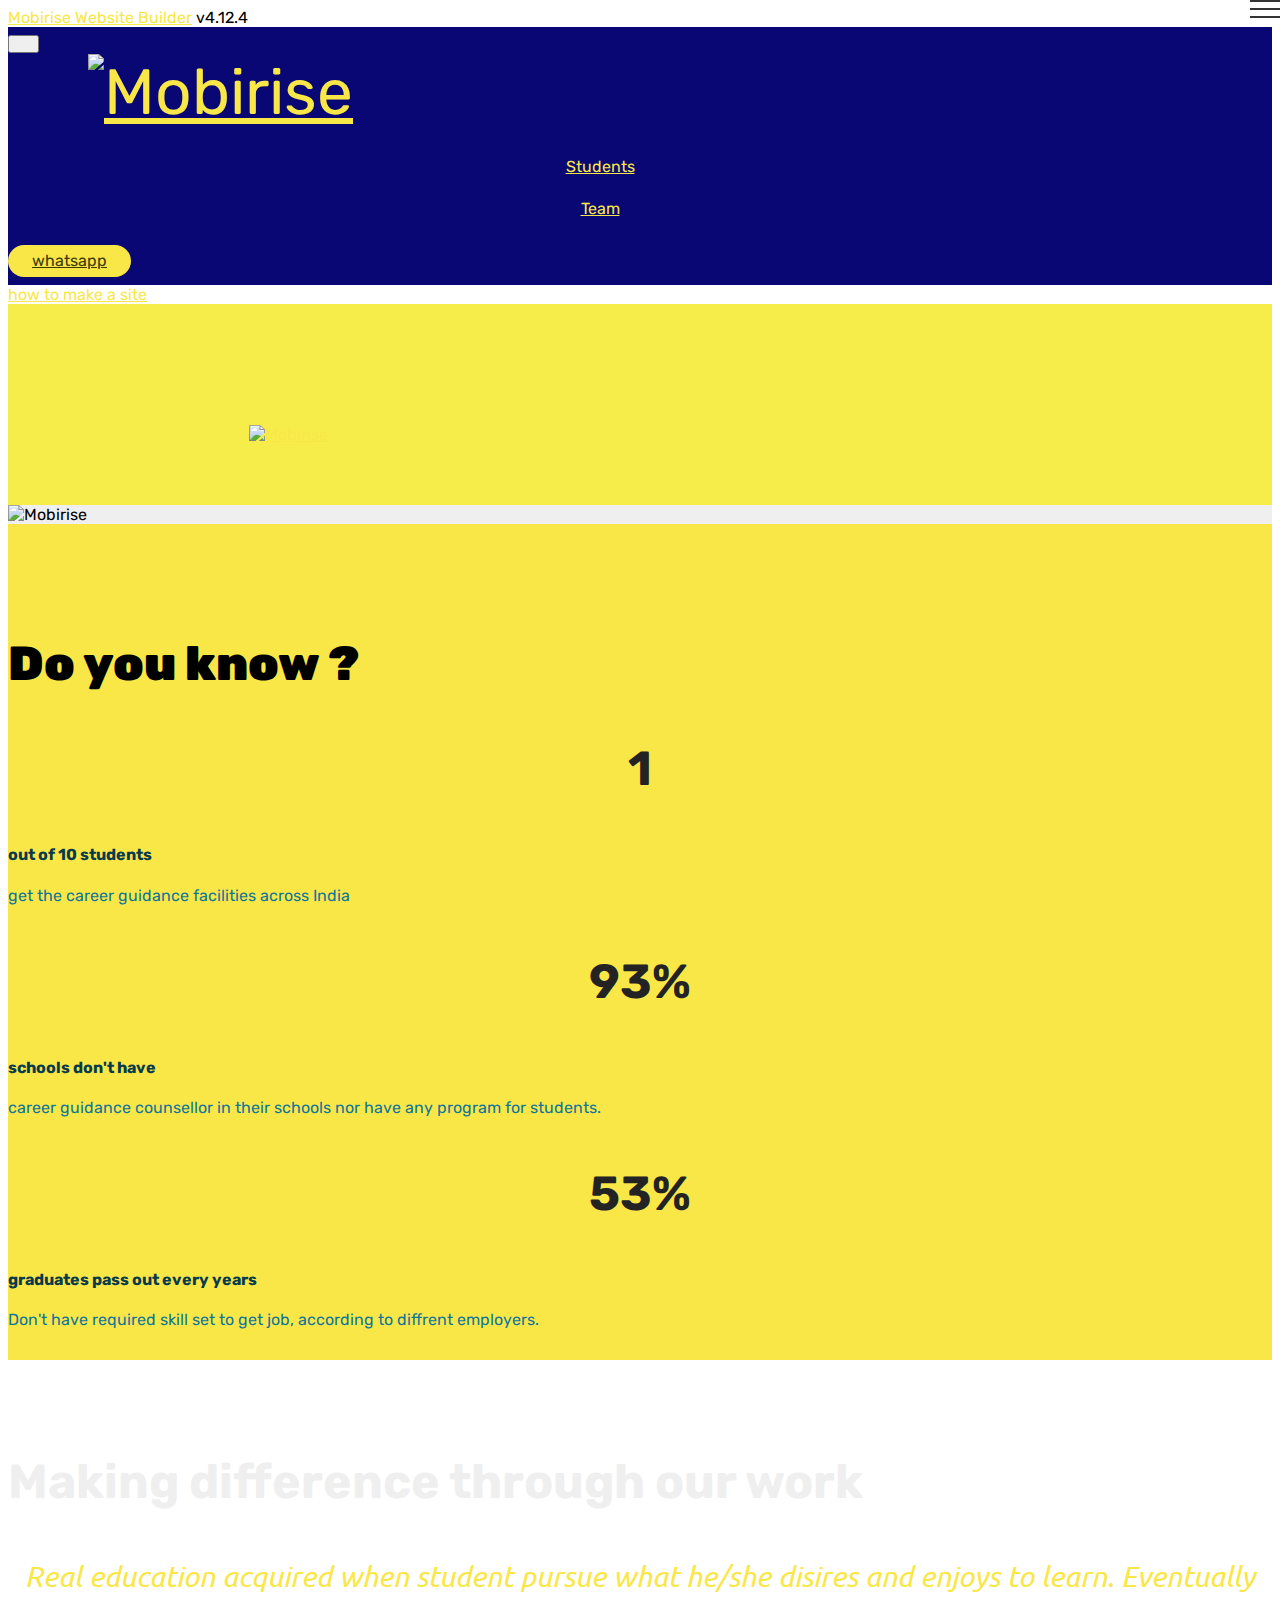
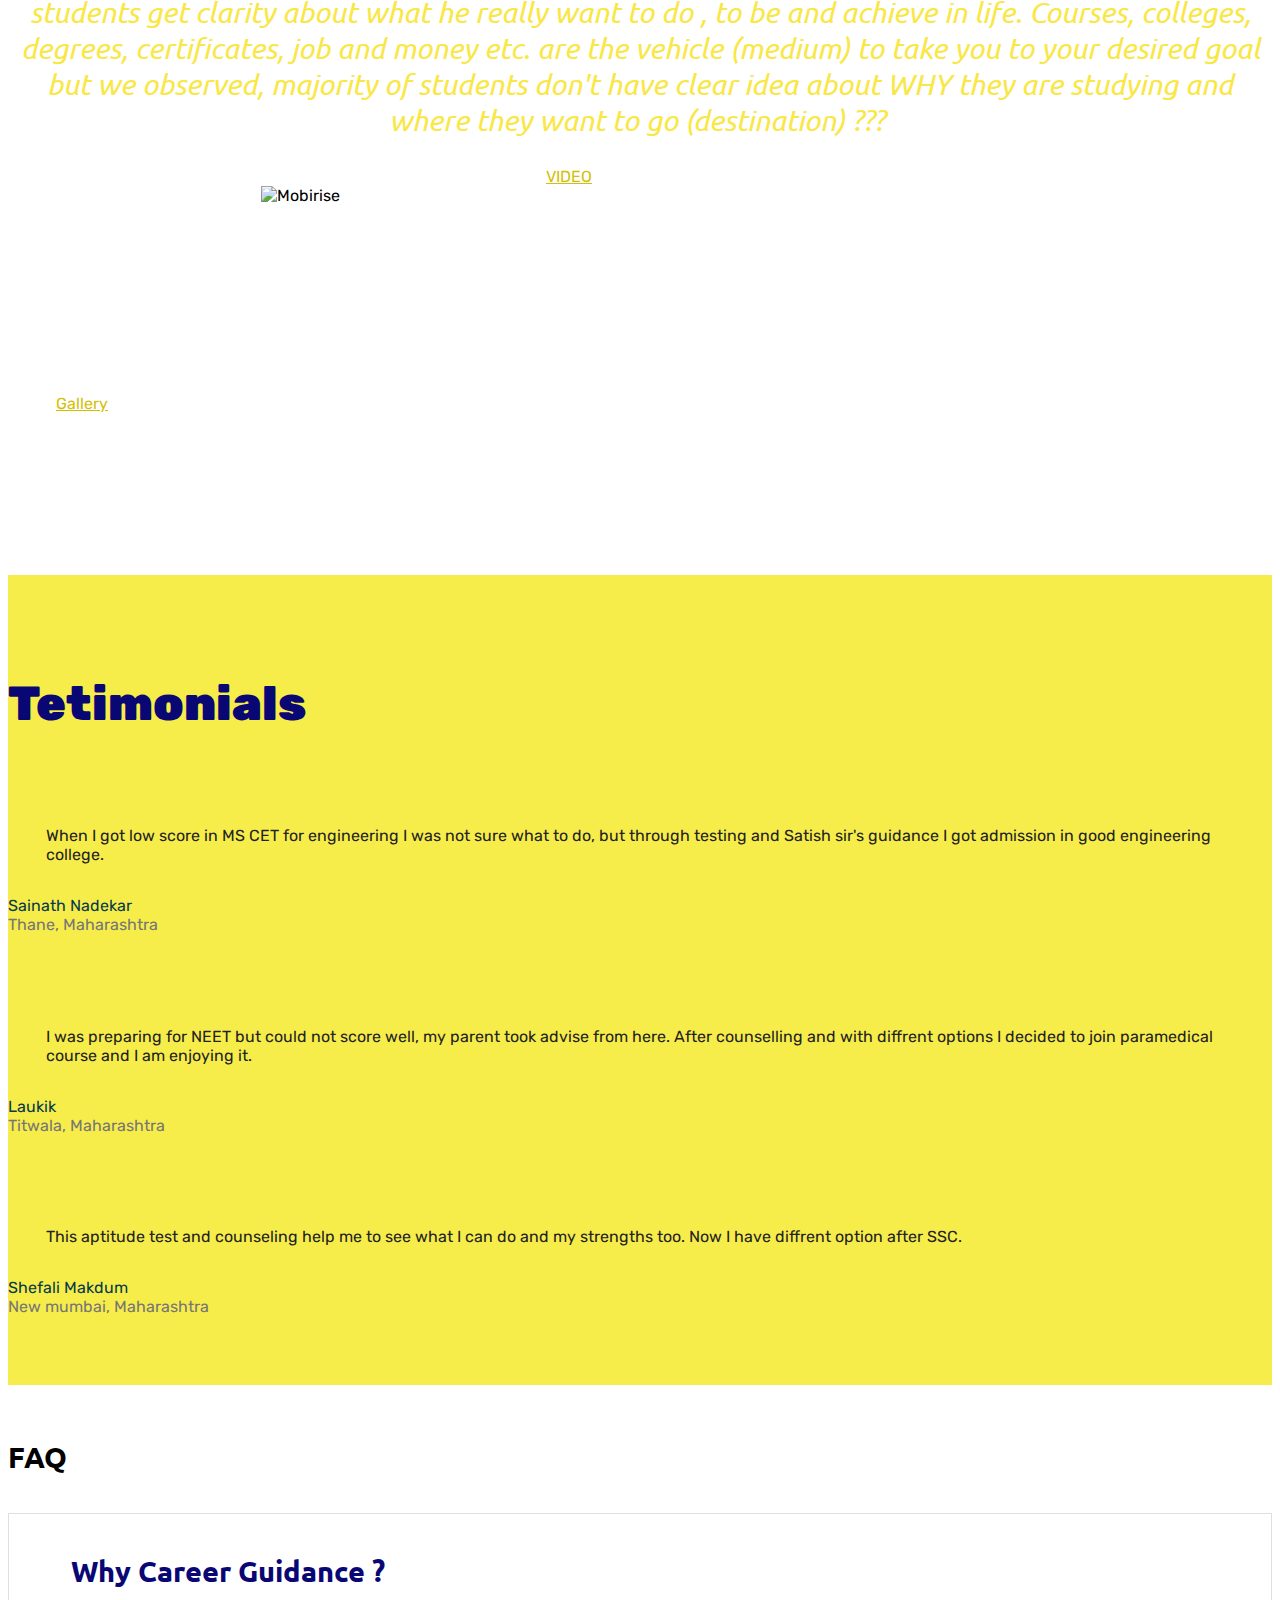
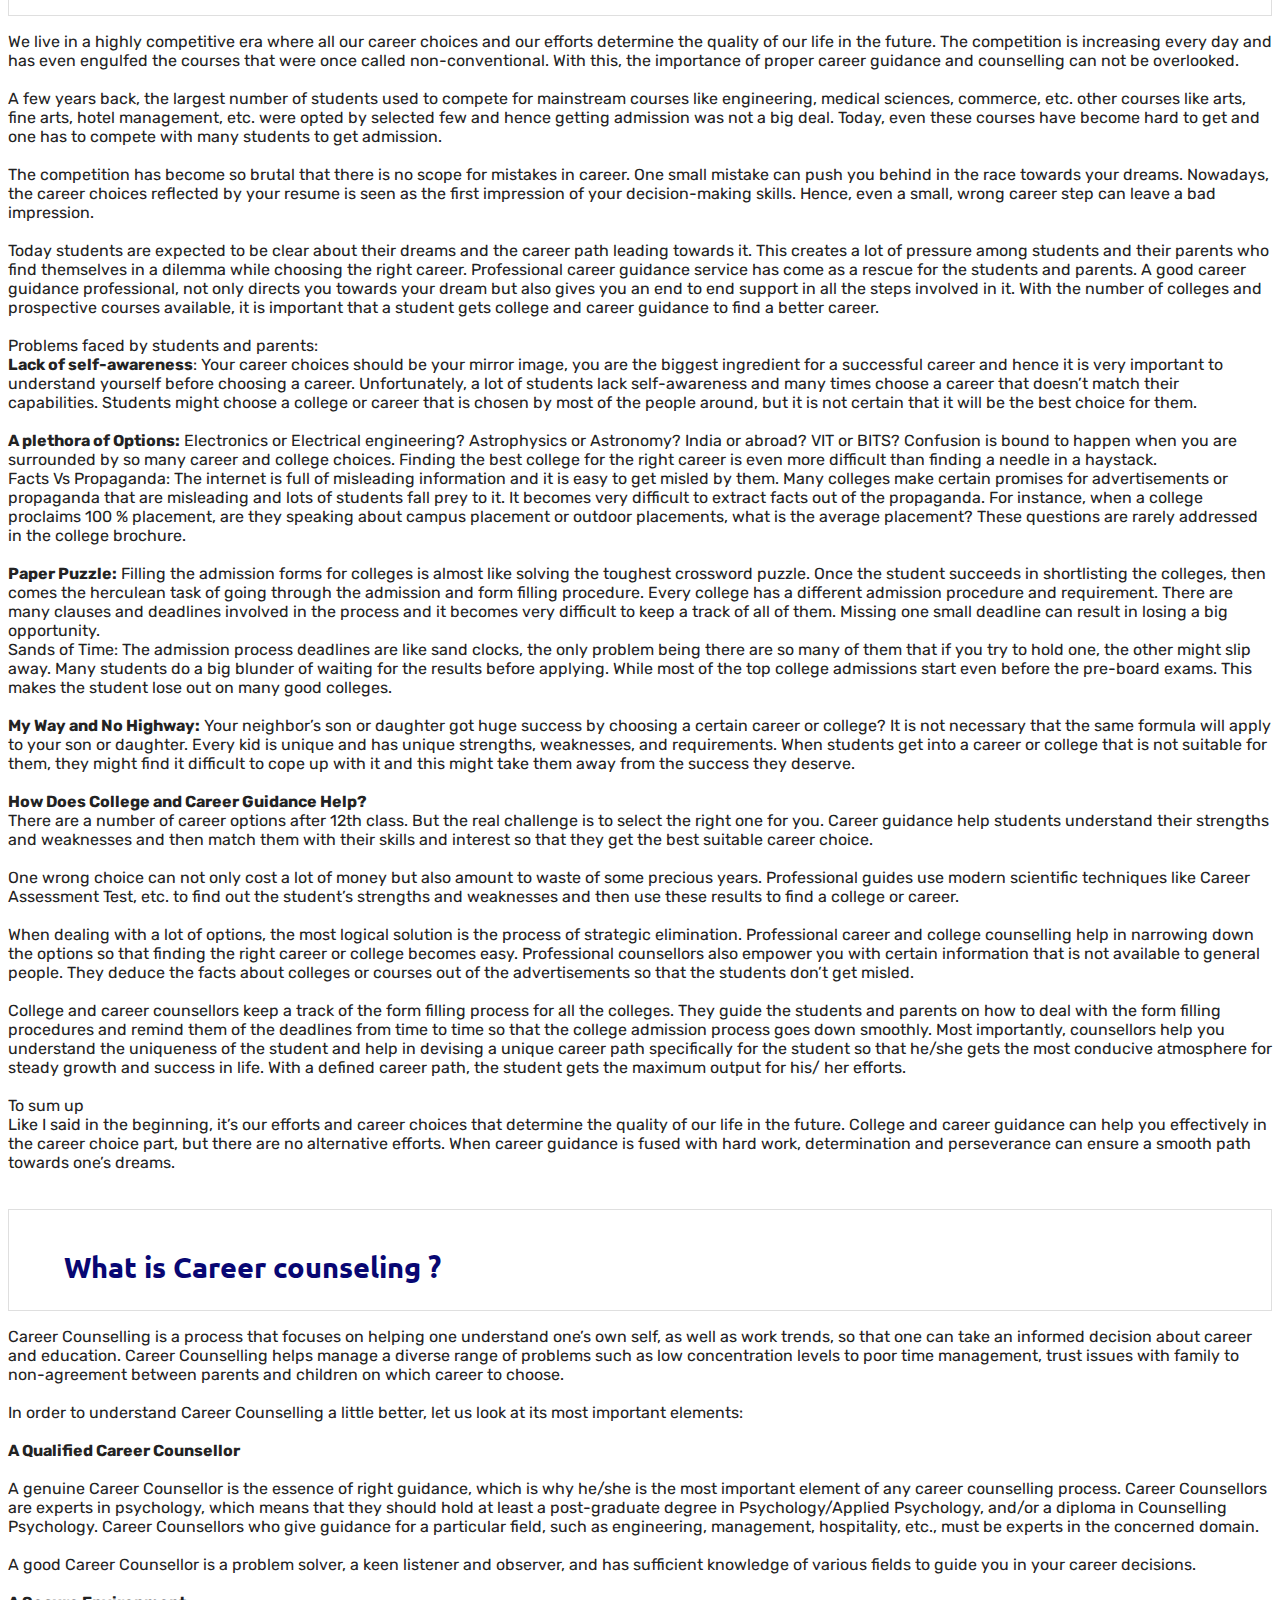
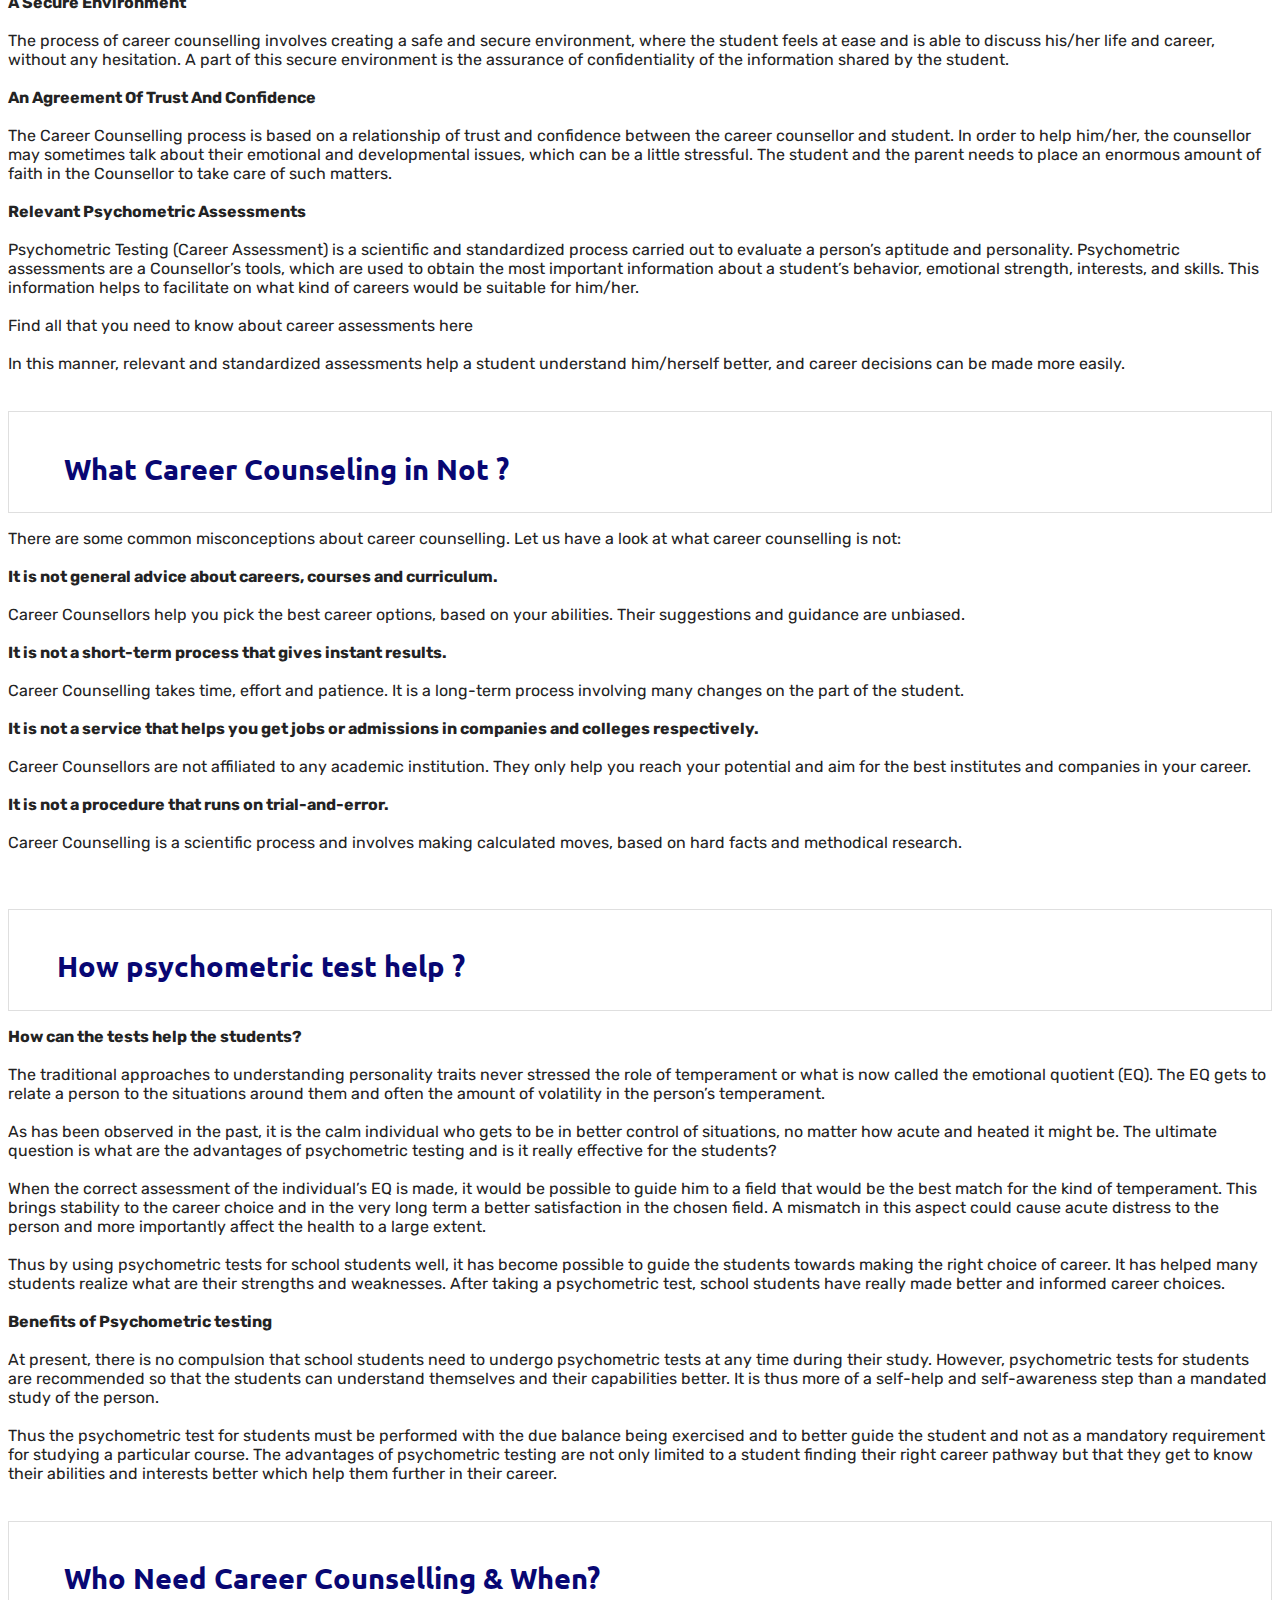
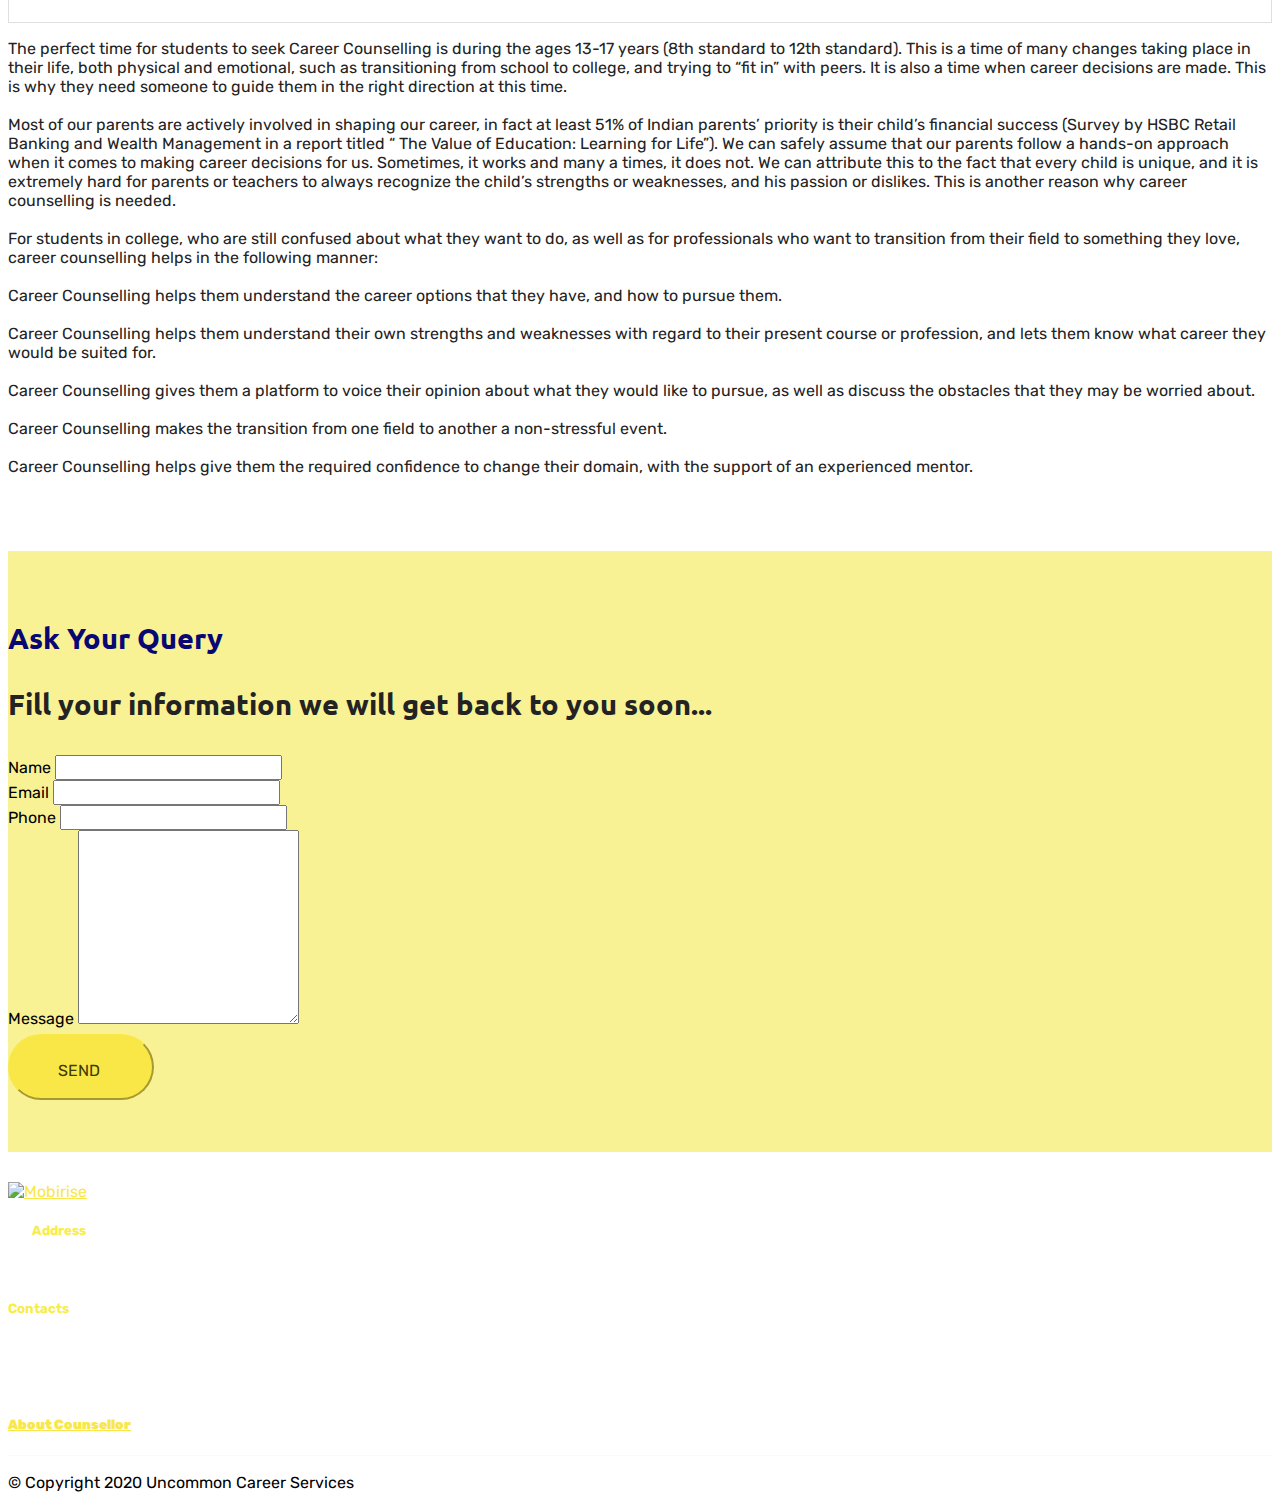
==== commit fda40cdf: "create github pages" ====
--- a/index.html
+++ b/index.html
@@ -65,7 +65,7 @@
     </nav>
 </section>
 
-<section class="engine"><a href="https://mobirise.info/p">site templates free download</a></section><section class="cid-s7PP4IrGq2" id="image1-1o">
+<section class="engine"><a href="https://mobirise.info/e">how to make a site</a></section><section class="cid-s7PP4IrGq2" id="image1-1o">
 
     
 
@@ -471,7 +471,7 @@
         <div class="row justify-content-center">
             <div class="media-container-column col-lg-8" data-form-type="formoid">
                 <!---Formbuilder Form--->
-                <form action="https://mobirise.com/" method="POST" class="mbr-form form-with-styler" data-form-title="Mobirise Form"><input type="hidden" name="email" data-form-email="true" value="m4NSqSZ6CWonzCPHTqeEnvfnUCHyXwvlmefgz8L2lYyg4AO1iGjPZUwqLSqzOzNsaC6dicIou5Ix8NukkK2TufZF5/jiur6FeSiM6vB+Xp9l2vKvvTSC7DBcvdX28U/D">
+                <form action="https://mobirise.com/" method="POST" class="mbr-form form-with-styler" data-form-title="Mobirise Form"><input type="hidden" name="email" data-form-email="true" value="7Bryypa1oRqwq72bpyg2DHeqdng/9s0H4FvJNL7v0oKvcxRWe0eaa8YI3GeE2/8CgrMfpy/PKedcQzNgNZtE8HsWa7gPEBTug7FoE07DmS7zhxT5UuTRLhX7bVf+FJdj">
                     <div class="row">
                         <div hidden="hidden" data-form-alert="" class="alert alert-success col-12">Thanks for filling out the form!</div>
                         <div hidden="hidden" data-form-alert-danger="" class="alert alert-danger col-12">
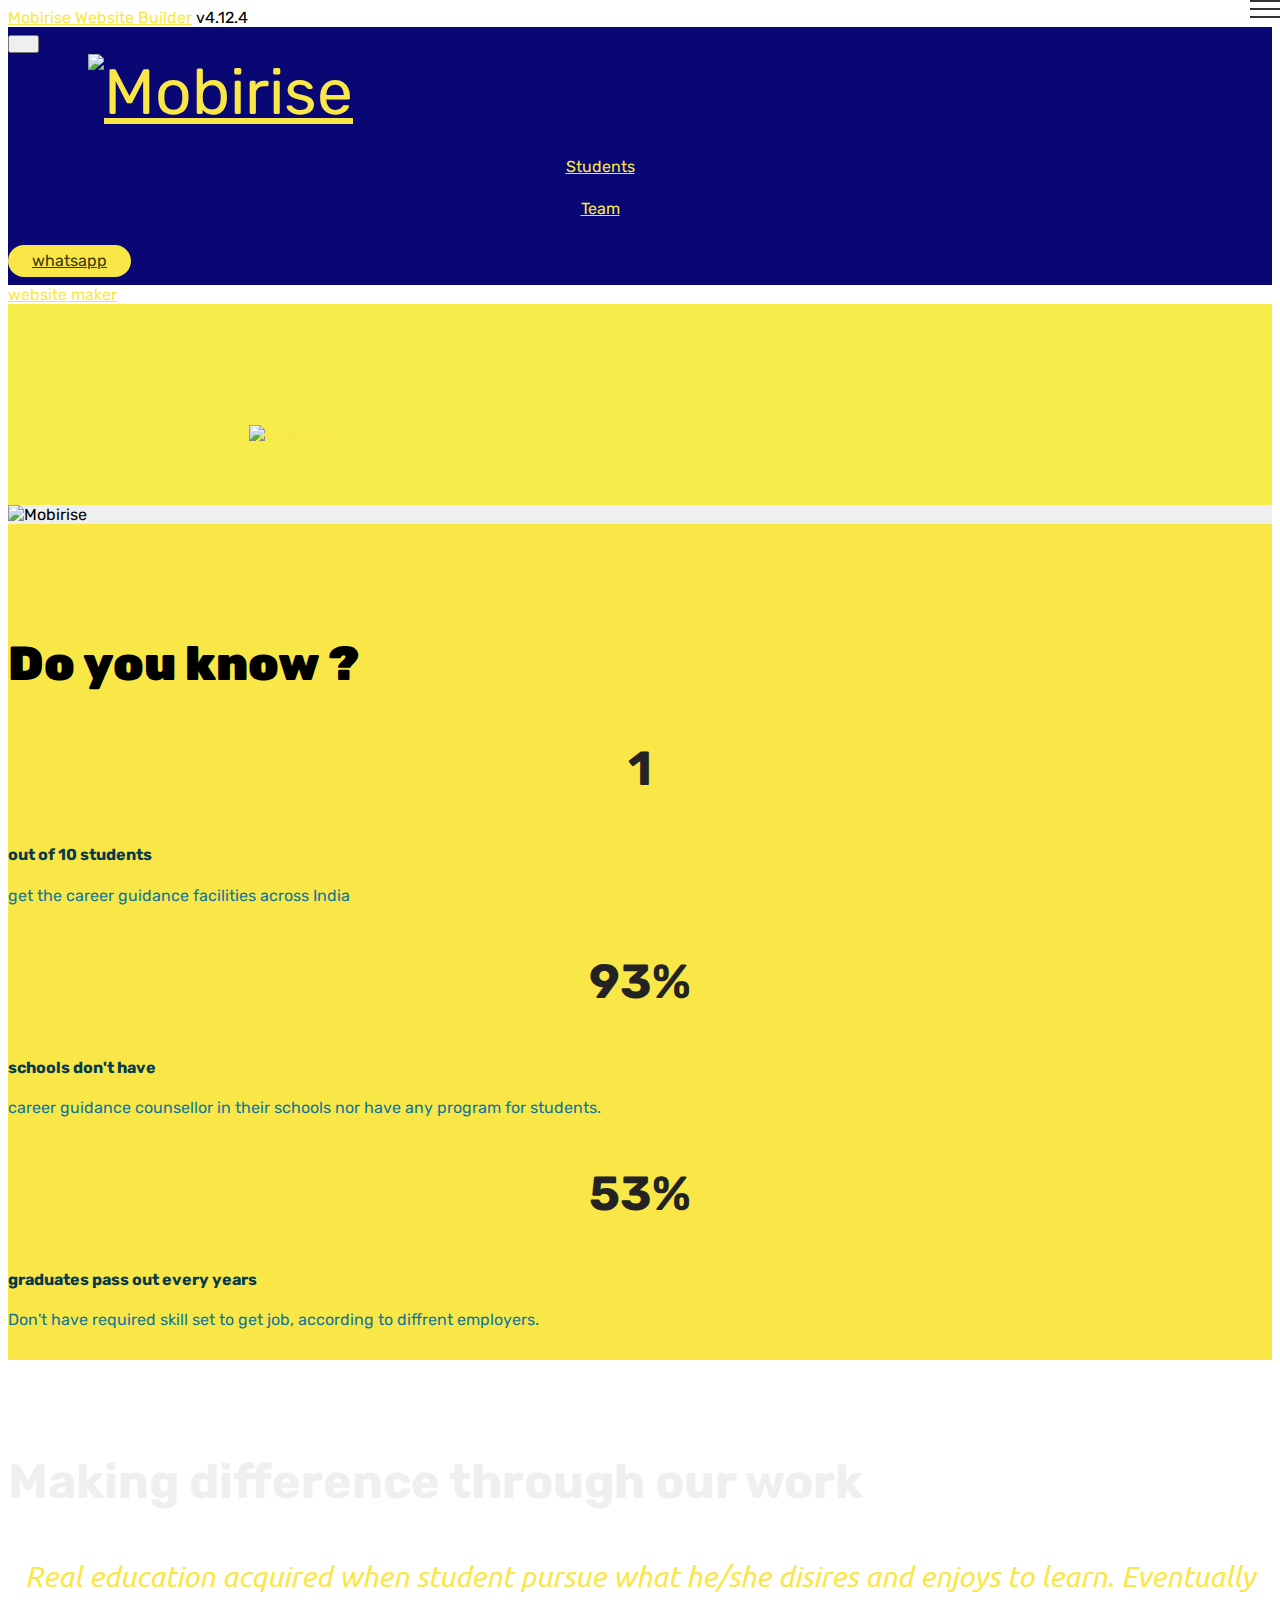
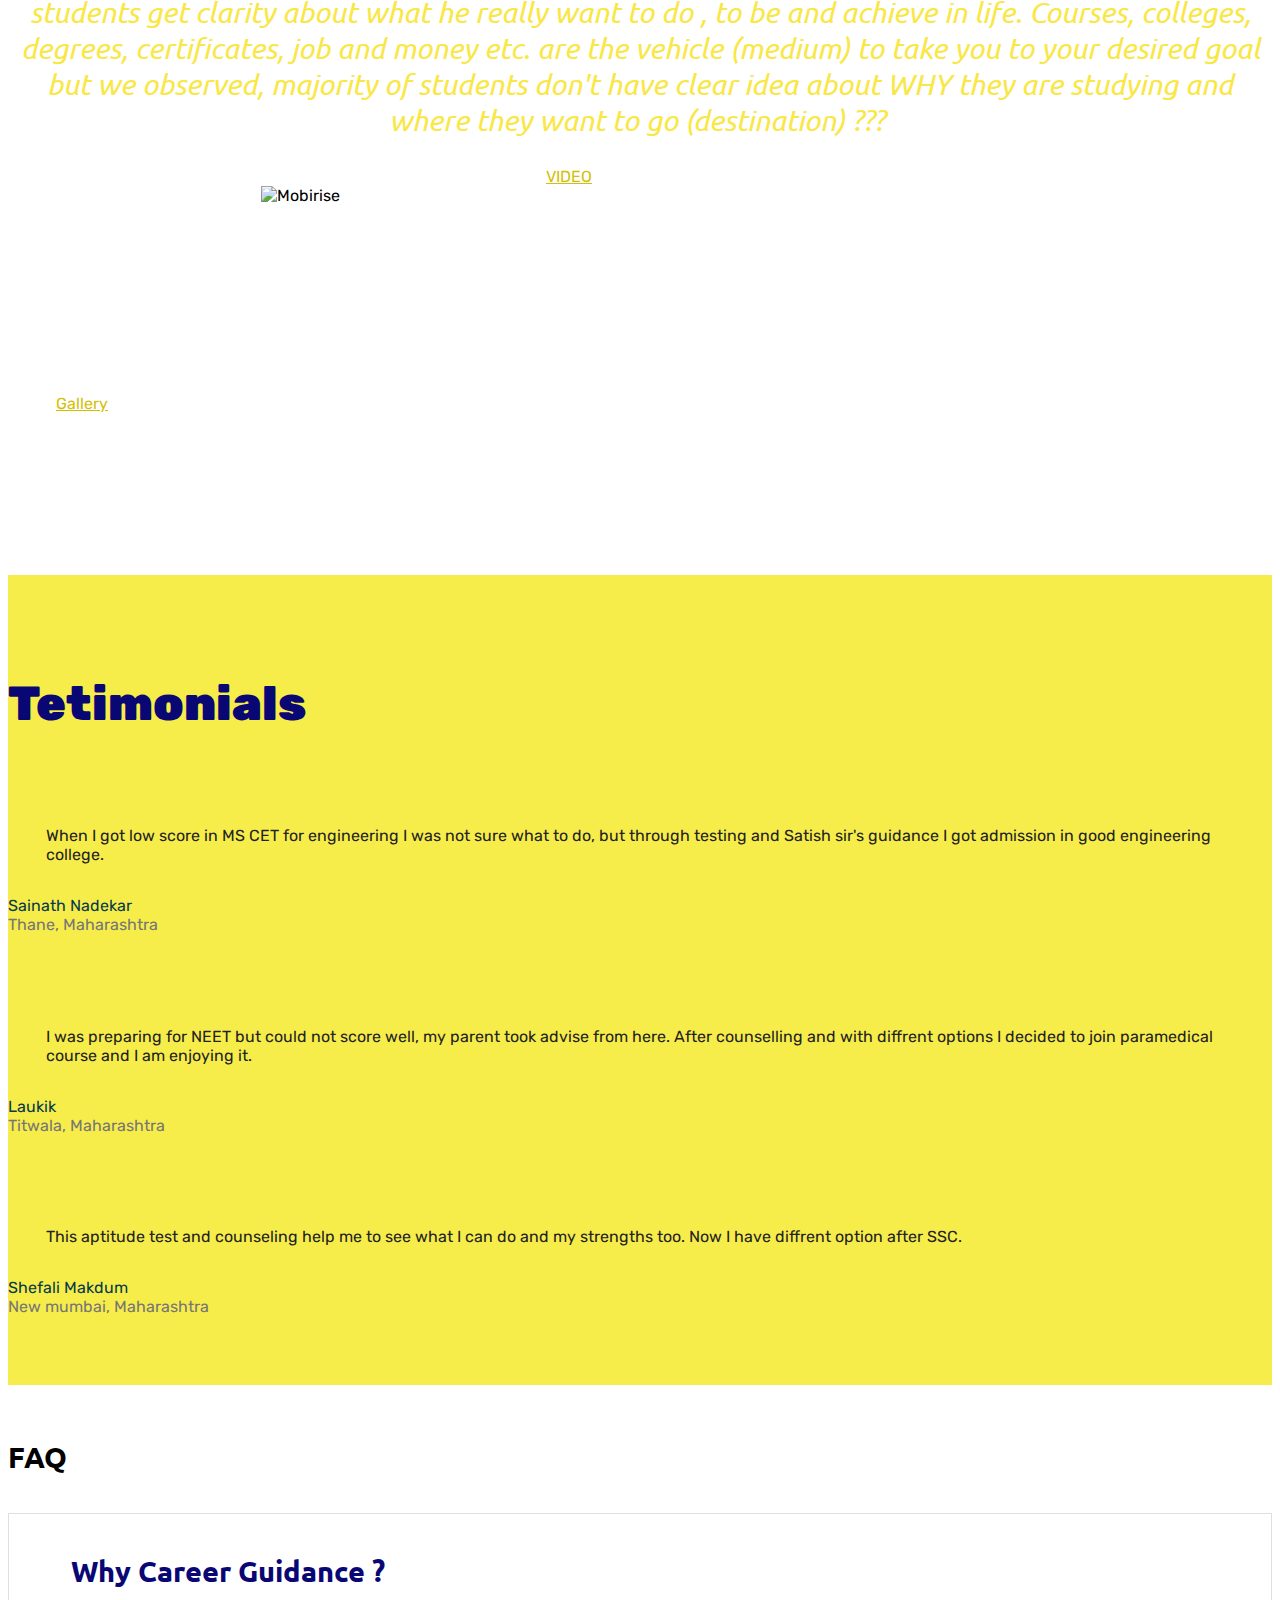
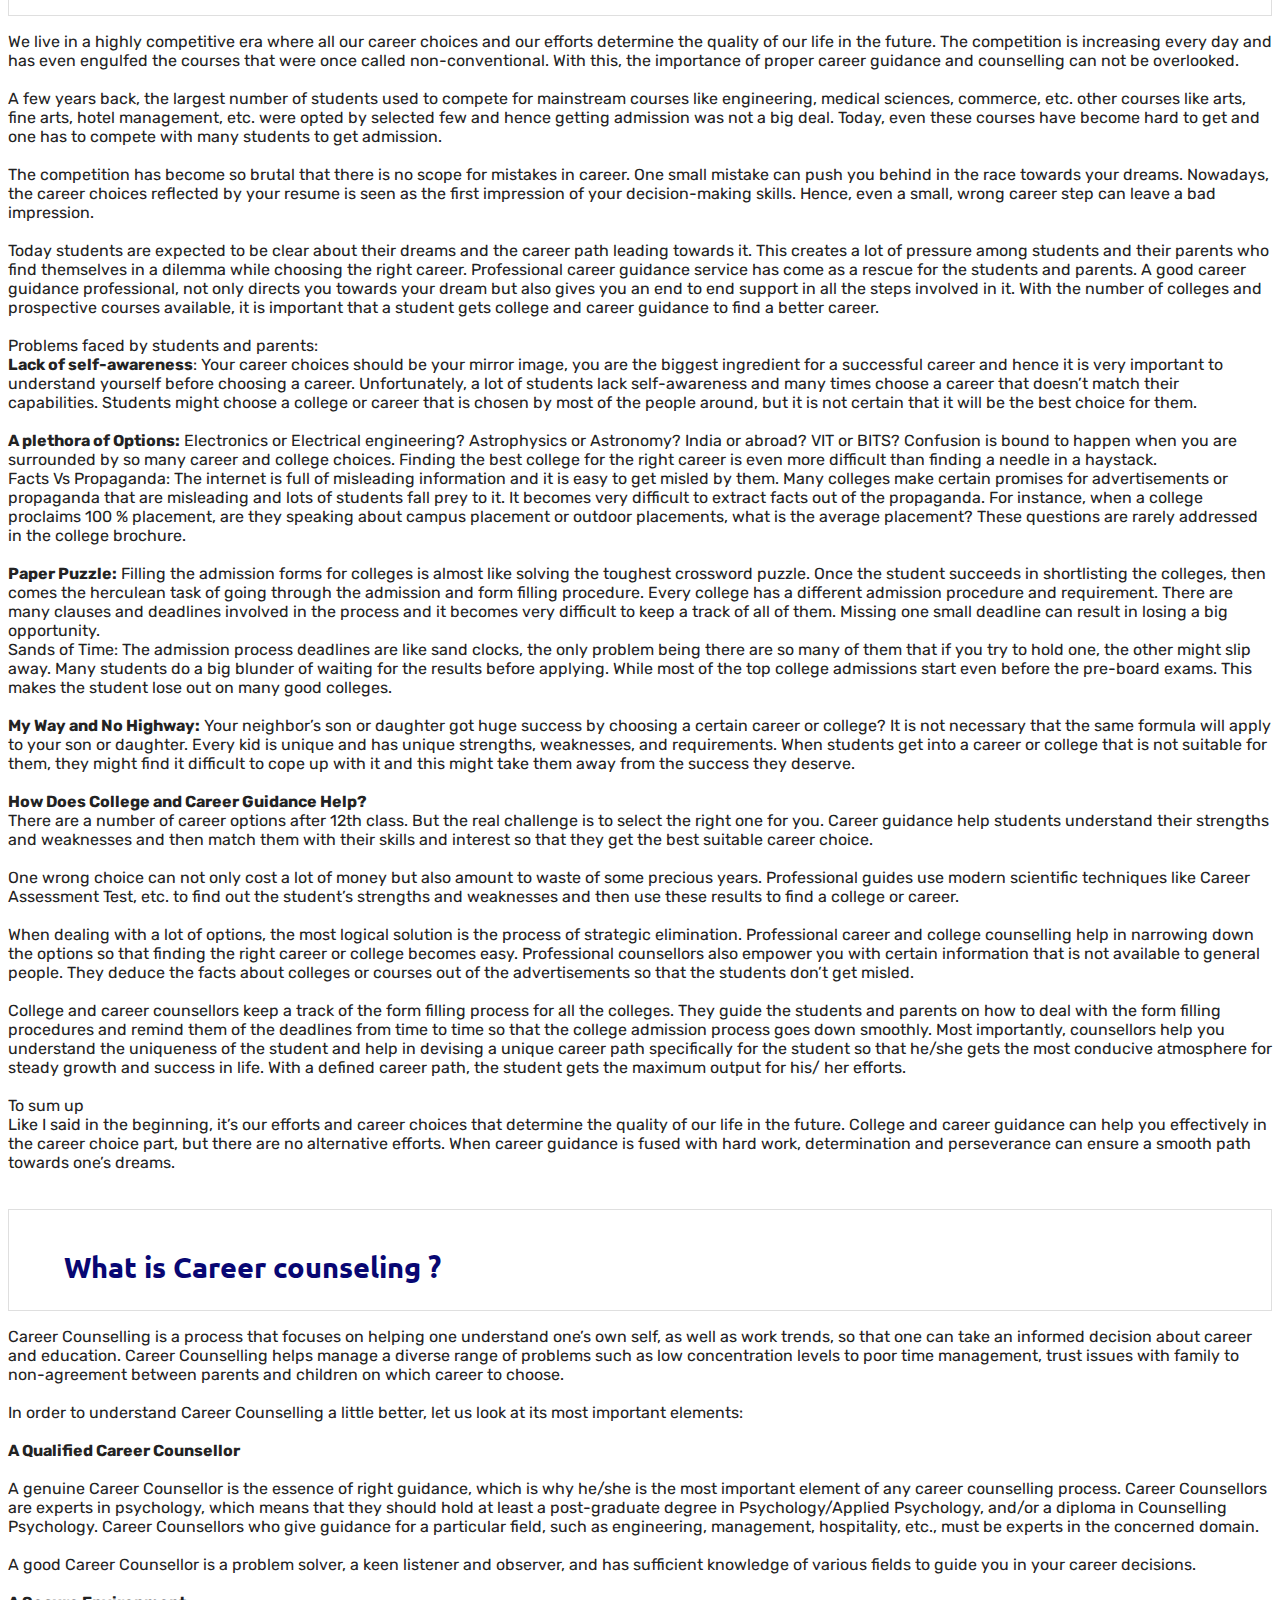
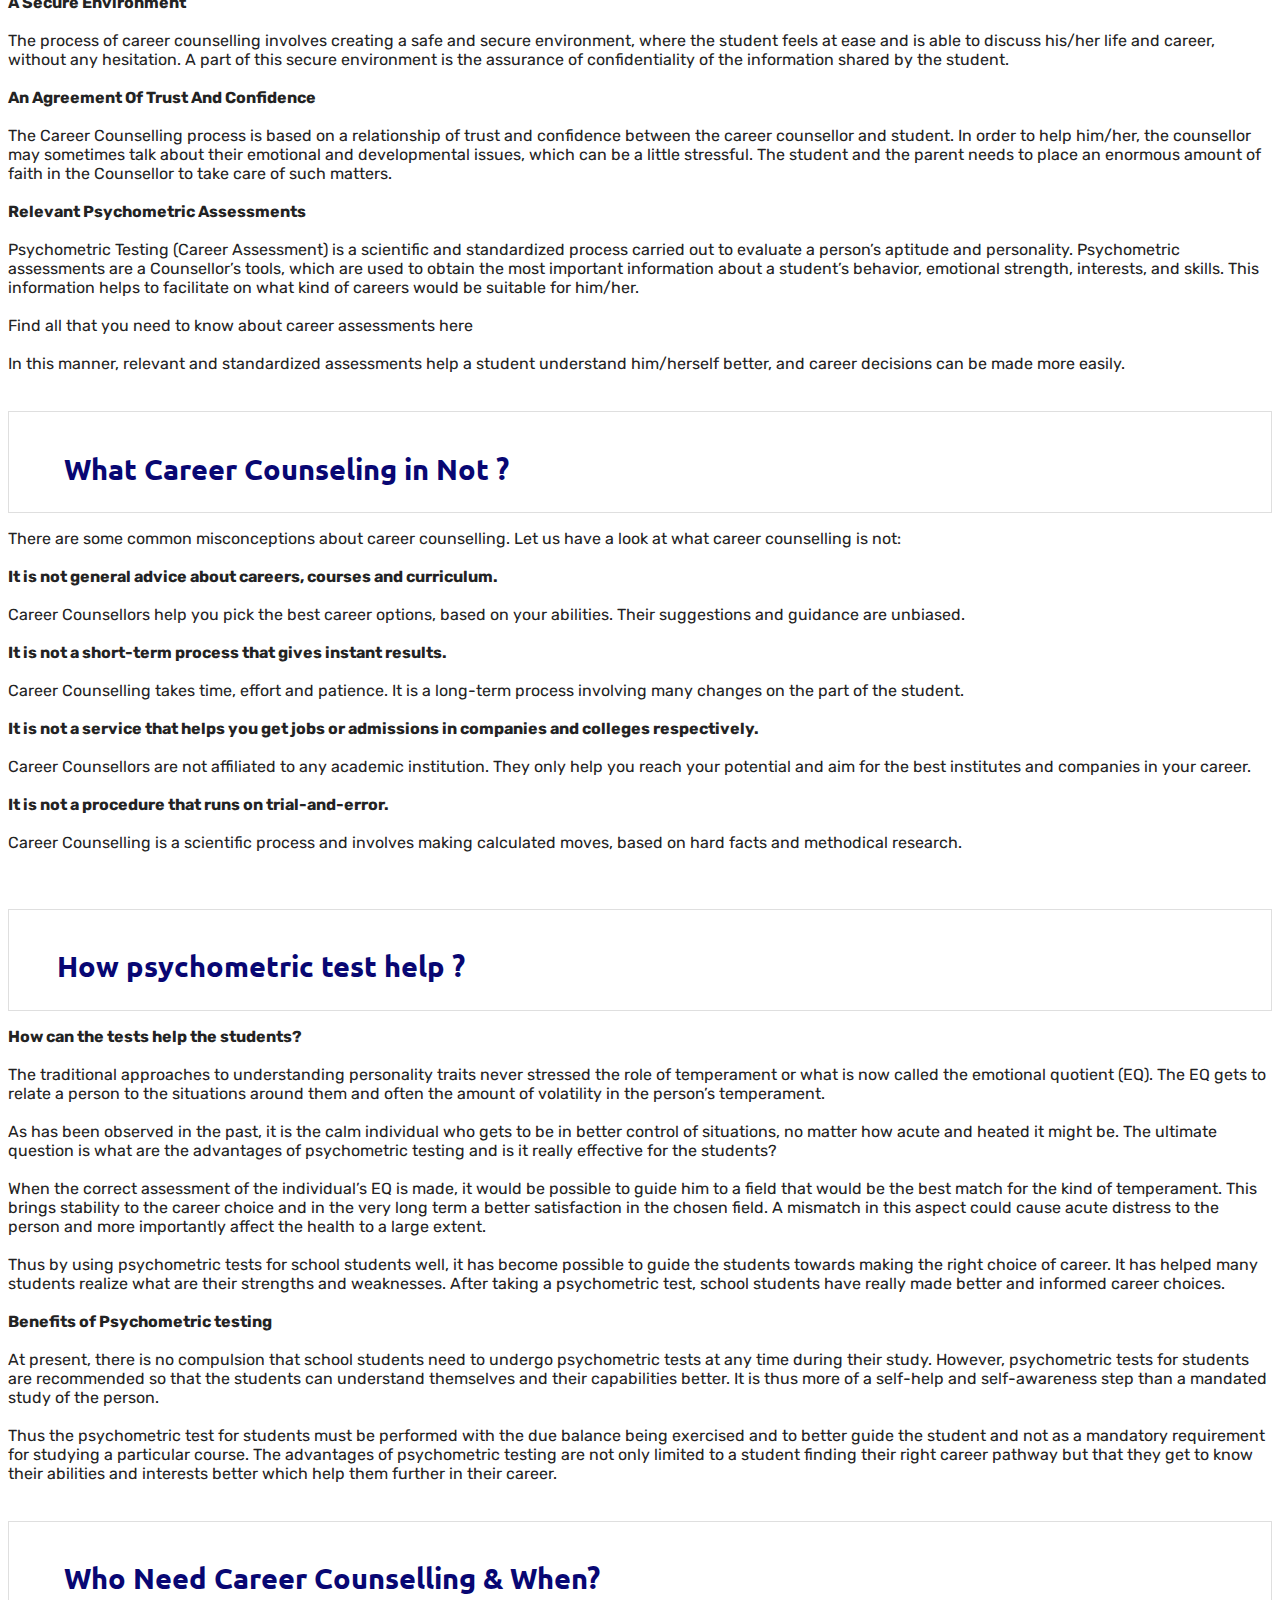
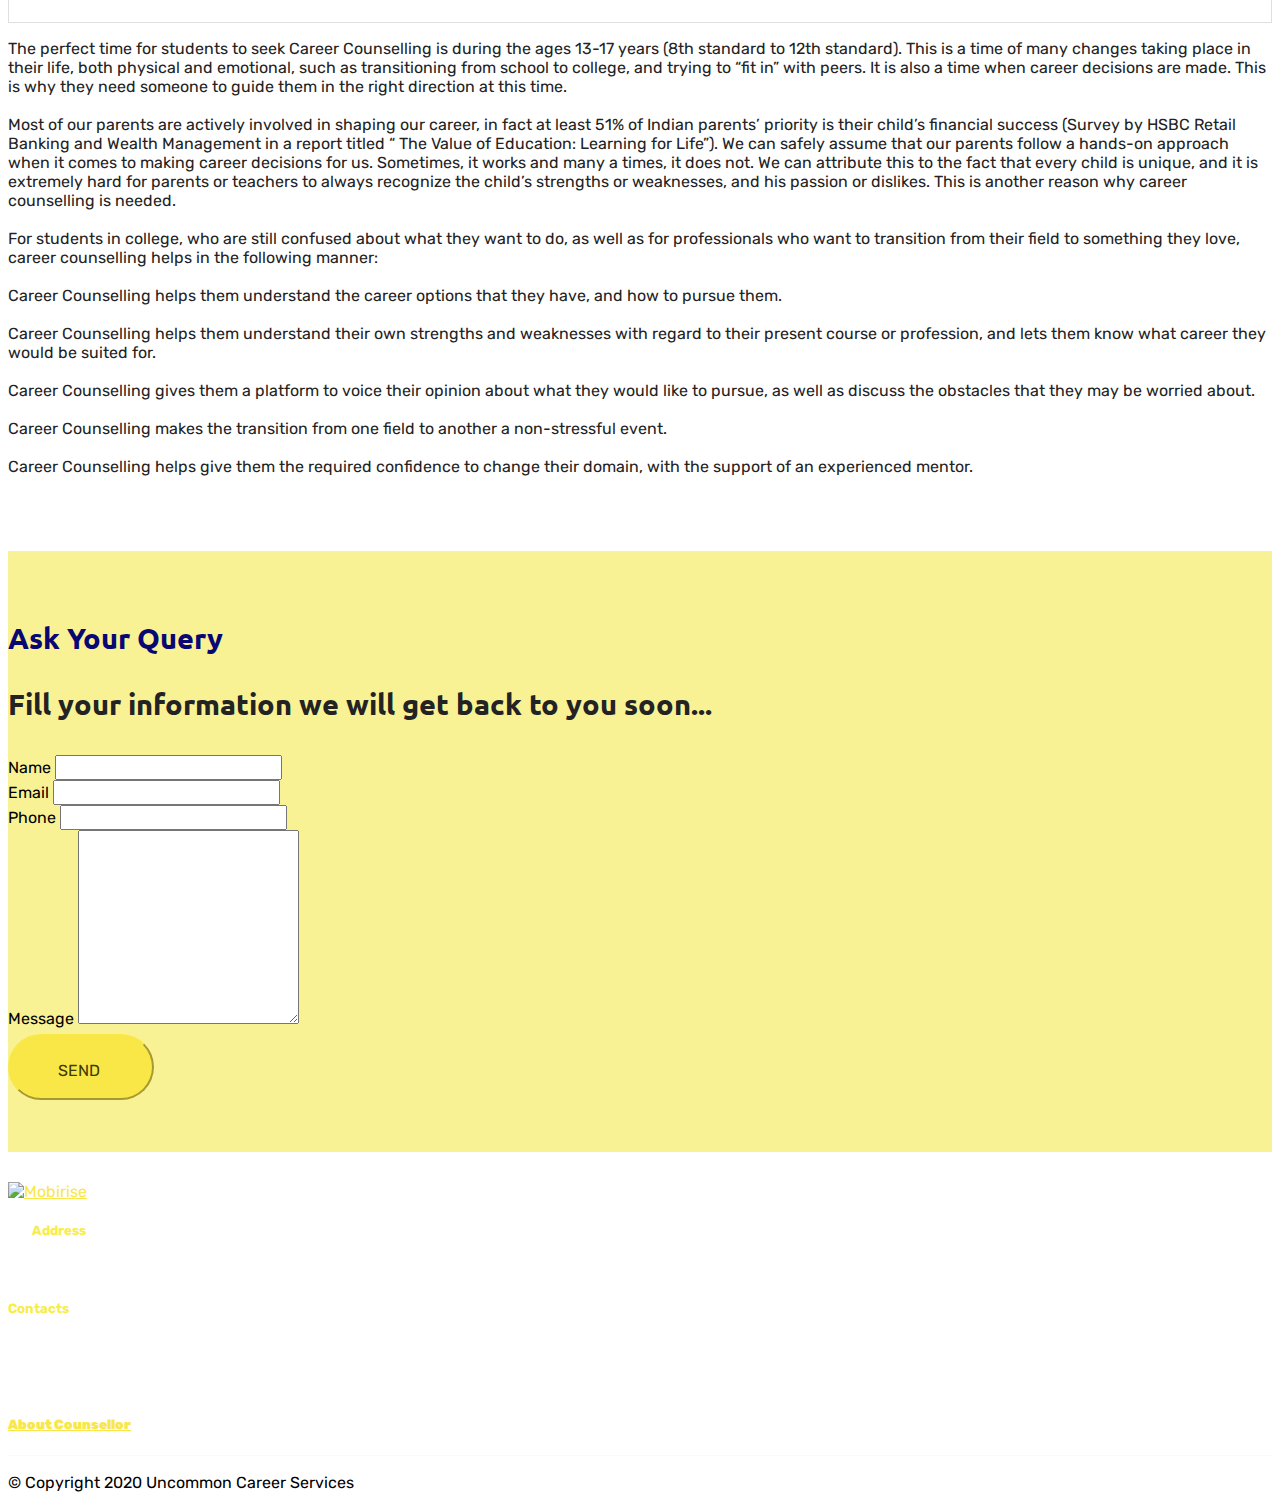
==== commit 94f102cc: "create github pages" ====
--- a/index.html
+++ b/index.html
@@ -65,7 +65,7 @@
     </nav>
 </section>
 
-<section class="engine"><a href="https://mobirise.info/e">how to make a site</a></section><section class="cid-s7PP4IrGq2" id="image1-1o">
+<section class="engine"><a href="https://mobirise.info/d">website maker</a></section><section class="cid-s7PP4IrGq2" id="image1-1o">
 
     
 
@@ -471,7 +471,7 @@
         <div class="row justify-content-center">
             <div class="media-container-column col-lg-8" data-form-type="formoid">
                 <!---Formbuilder Form--->
-                <form action="https://mobirise.com/" method="POST" class="mbr-form form-with-styler" data-form-title="Mobirise Form"><input type="hidden" name="email" data-form-email="true" value="7Bryypa1oRqwq72bpyg2DHeqdng/9s0H4FvJNL7v0oKvcxRWe0eaa8YI3GeE2/8CgrMfpy/PKedcQzNgNZtE8HsWa7gPEBTug7FoE07DmS7zhxT5UuTRLhX7bVf+FJdj">
+                <form action="https://mobirise.com/" method="POST" class="mbr-form form-with-styler" data-form-title="Mobirise Form"><input type="hidden" name="email" data-form-email="true" value="AQZDmO8leuglzPsf3KLuflIppBzdiQWu2c+jn1wU5kWIGWT50GiilqjTCeAUaVgECIE1EB/QBbiC2MXA9f0KYfONeLy7qNv9VzLxi5BRV2v0Vc6nPSJswIk/M6oIo50D">
                     <div class="row">
                         <div hidden="hidden" data-form-alert="" class="alert alert-success col-12">Thanks for filling out the form!</div>
                         <div hidden="hidden" data-form-alert-danger="" class="alert alert-danger col-12">
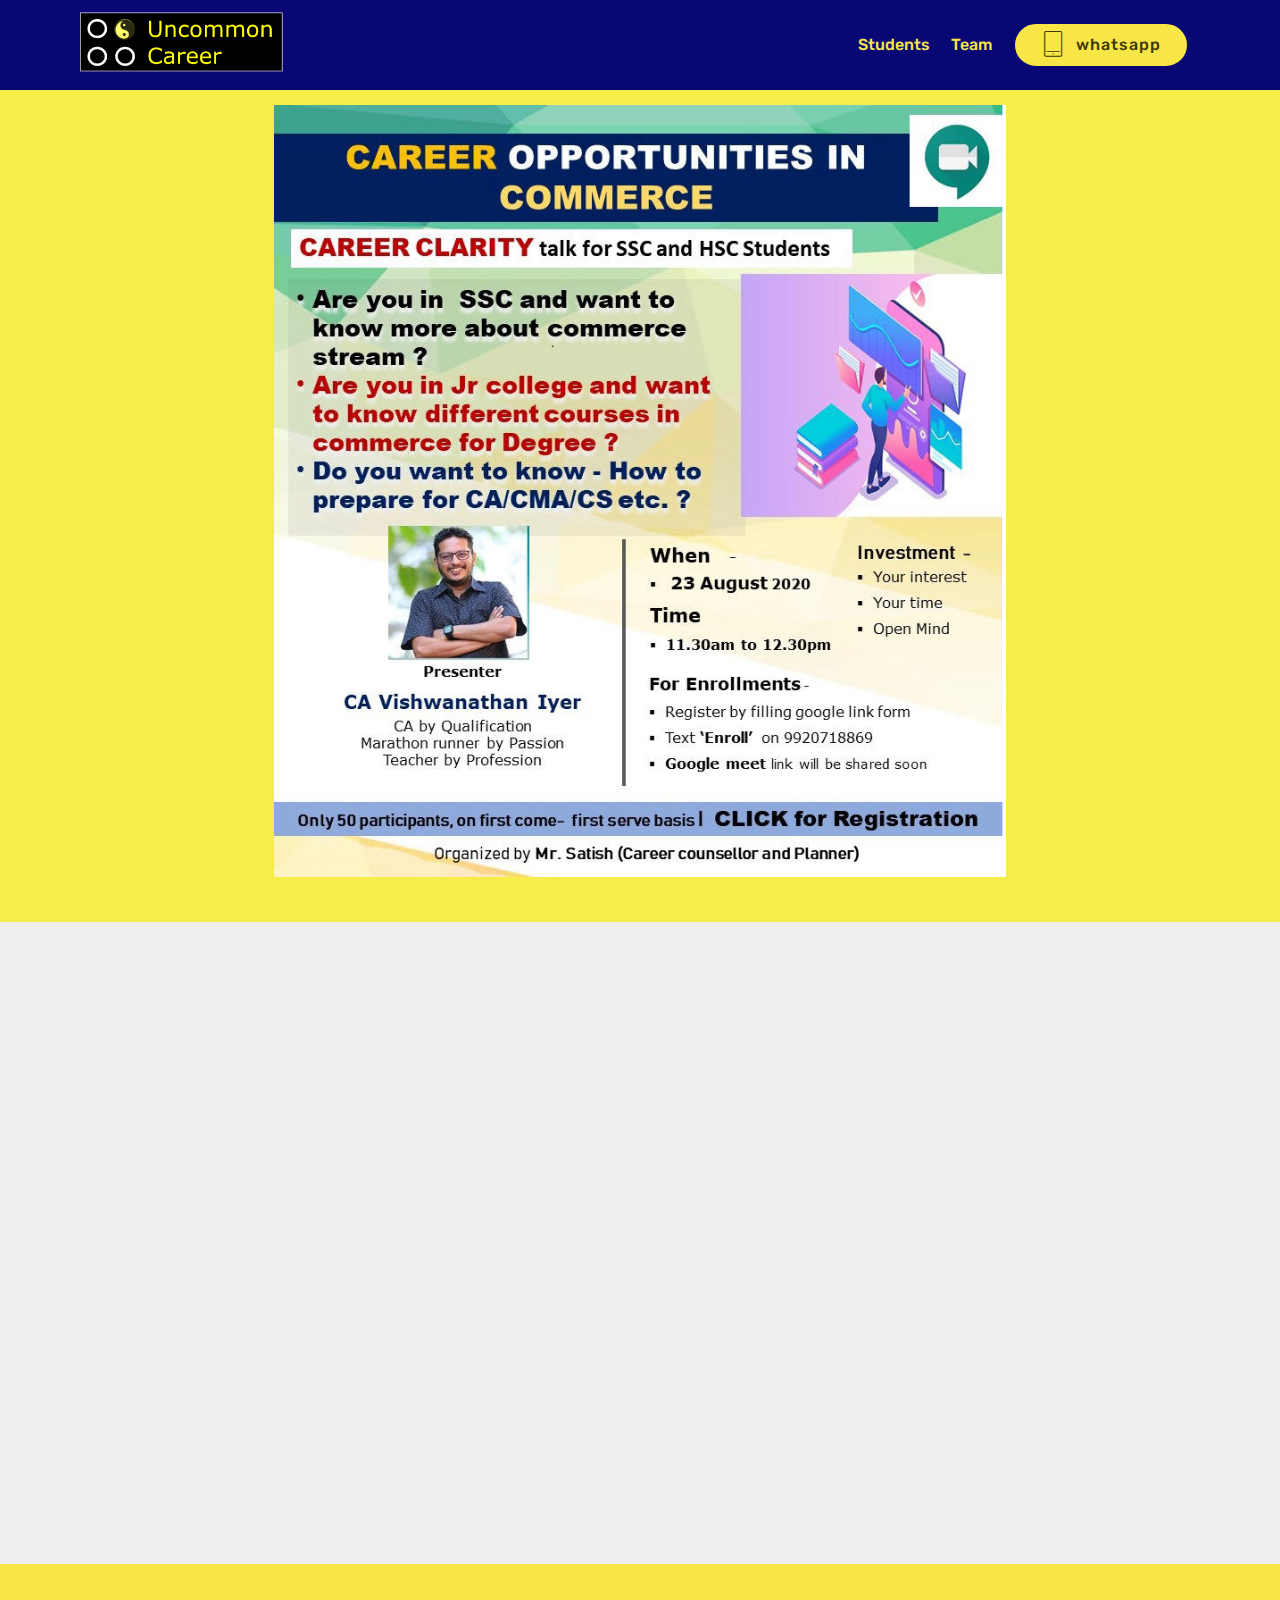
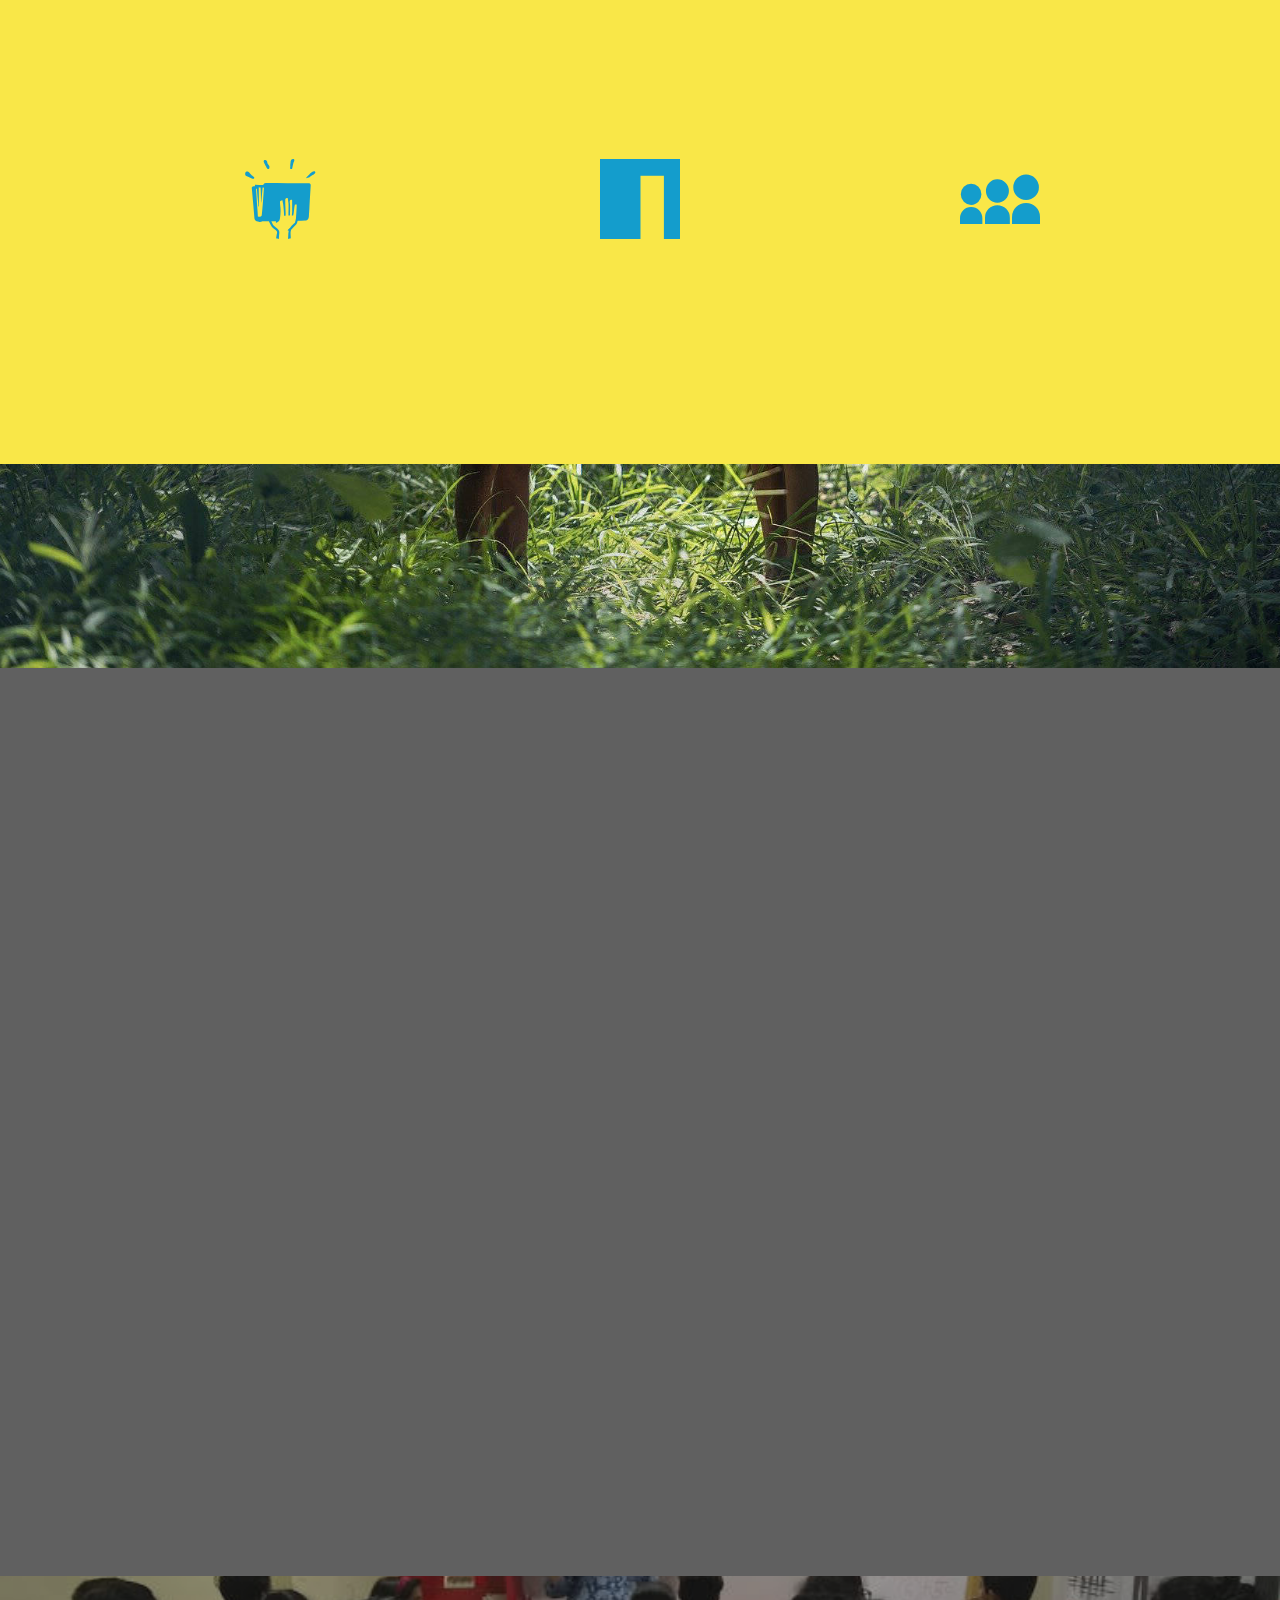
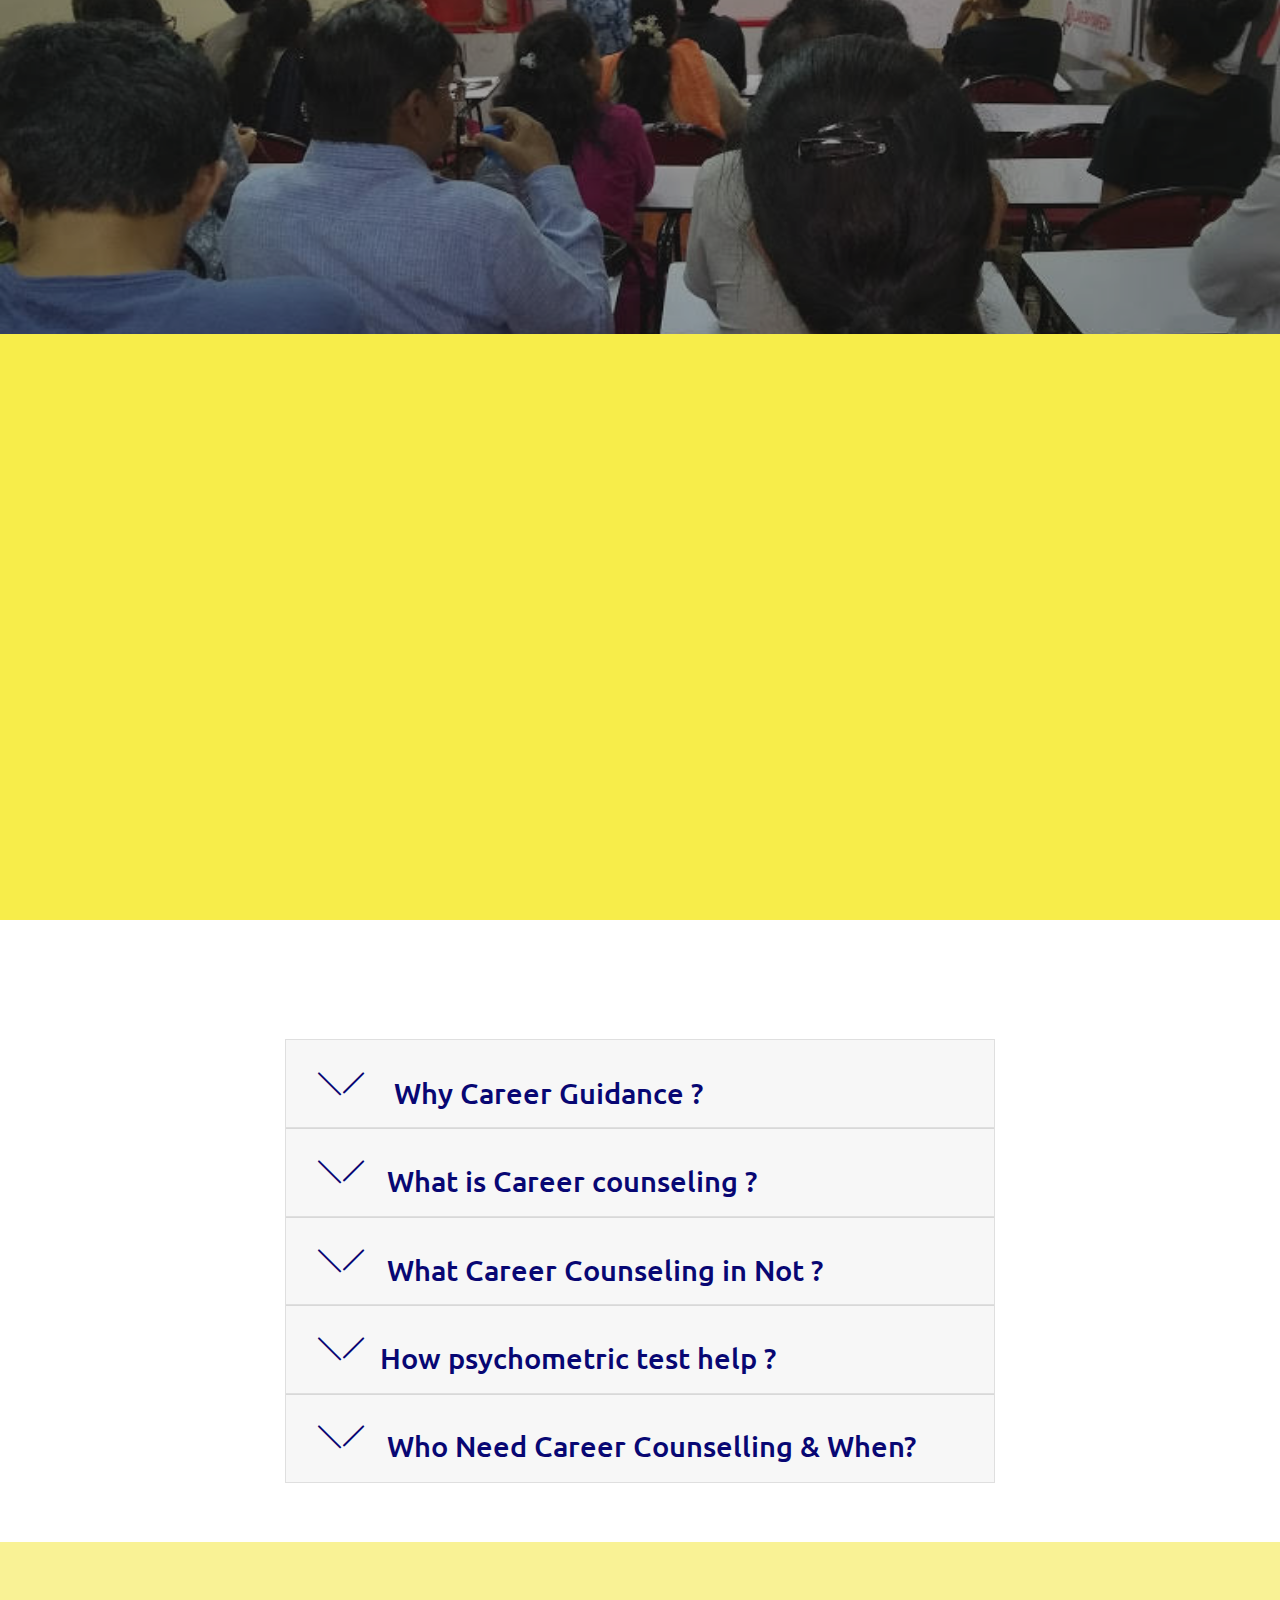
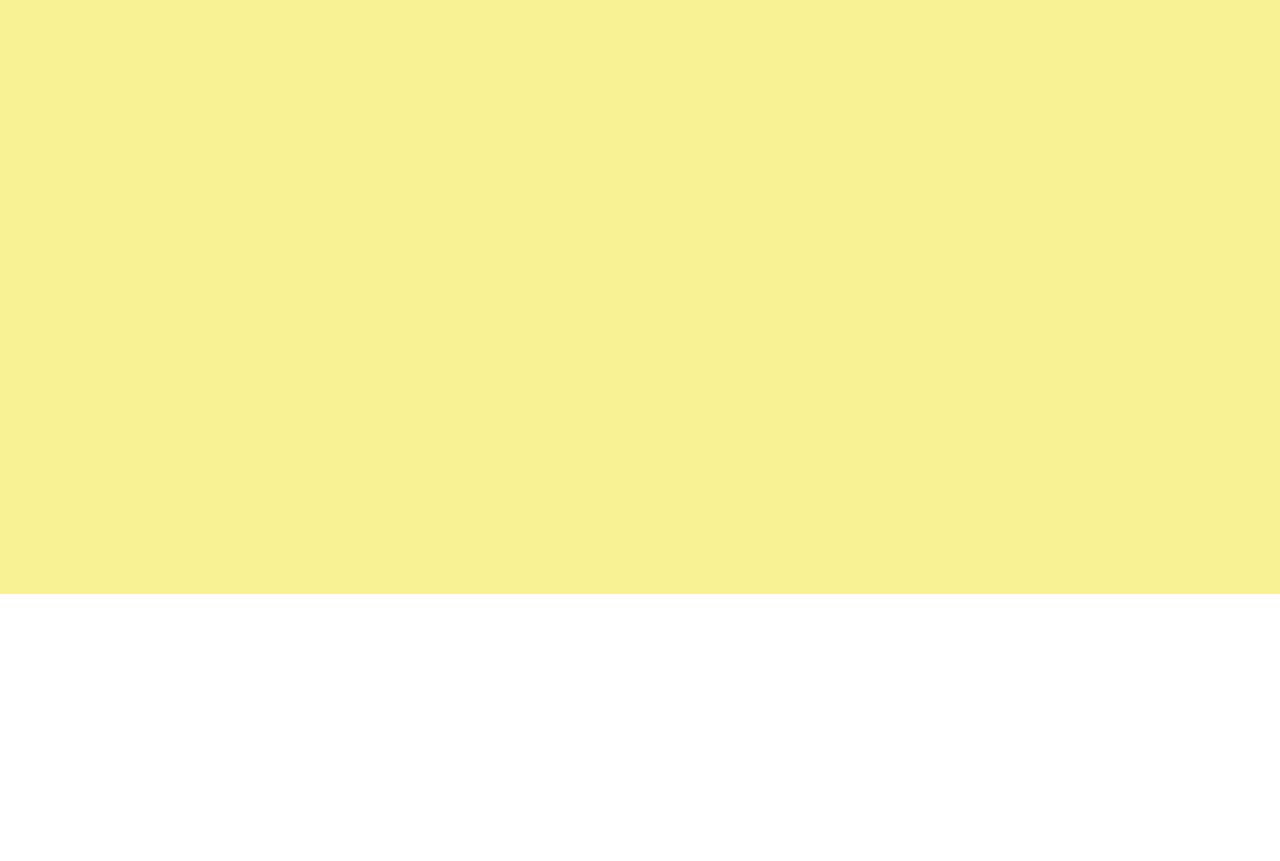
==== commit 2a3cd968: "create github pages" ====
--- a/index.html
+++ b/index.html
@@ -65,7 +65,7 @@
     </nav>
 </section>
 
-<section class="engine"><a href="https://mobirise.info/d">website maker</a></section><section class="cid-s7PP4IrGq2" id="image1-1o">
+<section class="engine"><a href="https://mobirise.info/a">online site builder</a></section><section class="cid-s7PP4IrGq2" id="image1-1o">
 
     
 
@@ -471,7 +471,7 @@
         <div class="row justify-content-center">
             <div class="media-container-column col-lg-8" data-form-type="formoid">
                 <!---Formbuilder Form--->
-                <form action="https://mobirise.com/" method="POST" class="mbr-form form-with-styler" data-form-title="Mobirise Form"><input type="hidden" name="email" data-form-email="true" value="AQZDmO8leuglzPsf3KLuflIppBzdiQWu2c+jn1wU5kWIGWT50GiilqjTCeAUaVgECIE1EB/QBbiC2MXA9f0KYfONeLy7qNv9VzLxi5BRV2v0Vc6nPSJswIk/M6oIo50D">
+                <form action="https://mobirise.com/" method="POST" class="mbr-form form-with-styler" data-form-title="Mobirise Form"><input type="hidden" name="email" data-form-email="true" value="qfUKgrz+ejQwZufeh0jUgUcDQpdvCF3e6izN3oR7AMpW7TAqnndF3yjFXjL2Qyqn1R9BS0SOls3fEeUdc+PWjClWp1LoQVJsnbnAX6B1EDfkkNkTtl6aFWyIUoBiEjHQ">
                     <div class="row">
                         <div hidden="hidden" data-form-alert="" class="alert alert-success col-12">Thanks for filling out the form!</div>
                         <div hidden="hidden" data-form-alert-danger="" class="alert alert-danger col-12">
--- a/assets/web/assets/mobirise-icons/mobirise-icons.css
+++ b/assets/web/assets/mobirise-icons/mobirise-icons.css
@@ -0,0 +1,477 @@
+@font-face {
+  font-family: 'MobiriseIcons';
+  src:  url('mobirise-icons.eot?spat4u');
+  src:  url('mobirise-icons.eot?spat4u#iefix') format('embedded-opentype'),
+    url('mobirise-icons.ttf?spat4u') format('truetype'),
+    url('mobirise-icons.woff?spat4u') format('woff'),
+    url('mobirise-icons.svg?spat4u#MobiriseIcons') format('svg');
+  font-weight: normal;
+  font-style: normal;
+  font-display: swap;
+}
+
+[class^="mbri-"], [class*=" mbri-"] {
+  /* use !important to prevent issues with browser extensions that change fonts */
+  font-family: MobiriseIcons !important;
+  speak: none;
+  font-style: normal;
+  font-weight: normal;
+  font-variant: normal;
+  text-transform: none;
+  line-height: 1;
+
+  /* Better Font Rendering =========== */
+  -webkit-font-smoothing: antialiased;
+  -moz-osx-font-smoothing: grayscale;
+}
+
+.mbri-add-submenu:before {
+  content: "\e900";
+}
+.mbri-alert:before {
+  content: "\e901";
+}
+.mbri-align-center:before {
+  content: "\e902";
+}
+.mbri-align-justify:before {
+  content: "\e903";
+}
+.mbri-align-left:before {
+  content: "\e904";
+}
+.mbri-align-right:before {
+  content: "\e905";
+}
+.mbri-android:before {
+  content: "\e906";
+}
+.mbri-apple:before {
+  content: "\e907";
+}
+.mbri-arrow-down:before {
+  content: "\e908";
+}
+.mbri-arrow-next:before {
+  content: "\e909";
+}
+.mbri-arrow-prev:before {
+  content: "\e90a";
+}
+.mbri-arrow-up:before {
+  content: "\e90b";
+}
+.mbri-bold:before {
+  content: "\e90c";
+}
+.mbri-bookmark:before {
+  content: "\e90d";
+}
+.mbri-bootstrap:before {
+  content: "\e90e";
+}
+.mbri-briefcase:before {
+  content: "\e90f";
+}
+.mbri-browse:before {
+  content: "\e910";
+}
+.mbri-bulleted-list:before {
+  content: "\e911";
+}
+.mbri-calendar:before {
+  content: "\e912";
+}
+.mbri-camera:before {
+  content: "\e913";
+}
+.mbri-cart-add:before {
+  content: "\e914";
+}
+.mbri-cart-full:before {
+  content: "\e915";
+}
+.mbri-cash:before {
+  content: "\e916";
+}
+.mbri-change-style:before {
+  content: "\e917";
+}
+.mbri-chat:before {
+  content: "\e918";
+}
+.mbri-clock:before {
+  content: "\e919";
+}
+.mbri-close:before {
+  content: "\e91a";
+}
+.mbri-cloud:before {
+  content: "\e91b";
+}
+.mbri-code:before {
+  content: "\e91c";
+}
+.mbri-contact-form:before {
+  content: "\e91d";
+}
+.mbri-credit-card:before {
+  content: "\e91e";
+}
+.mbri-cursor-click:before {
+  content: "\e91f";
+}
+.mbri-cust-feedback:before {
+  content: "\e920";
+}
+.mbri-database:before {
+  content: "\e921";
+}
+.mbri-delivery:before {
+  content: "\e922";
+}
+.mbri-desktop:before {
+  content: "\e923";
+}
+.mbri-devices:before {
+  content: "\e924";
+}
+.mbri-down:before {
+  content: "\e925";
+}
+.mbri-download:before {
+  content: "\e989";
+}
+.mbri-drag-n-drop:before {
+  content: "\e927";
+}
+.mbri-drag-n-drop2:before {
+  content: "\e928";
+}
+.mbri-edit:before {
+  content: "\e929";
+}
+.mbri-edit2:before {
+  content: "\e92a";
+}
+.mbri-error:before {
+  content: "\e92b";
+}
+.mbri-extension:before {
+  content: "\e92c";
+}
+.mbri-features:before {
+  content: "\e92d";
+}
+.mbri-file:before {
+  content: "\e92e";
+}
+.mbri-flag:before {
+  content: "\e92f";
+}
+.mbri-folder:before {
+  content: "\e930";
+}
+.mbri-gift:before {
+  content: "\e931";
+}
+.mbri-github:before {
+  content: "\e932";
+}
+.mbri-globe:before {
+  content: "\e933";
+}
+.mbri-globe-2:before {
+  content: "\e934";
+}
+.mbri-growing-chart:before {
+  content: "\e935";
+}
+.mbri-hearth:before {
+  content: "\e936";
+}
+.mbri-help:before {
+  content: "\e937";
+}
+.mbri-home:before {
+  content: "\e938";
+}
+.mbri-hot-cup:before {
+  content: "\e939";
+}
+.mbri-idea:before {
+  content: "\e93a";
+}
+.mbri-image-gallery:before {
+  content: "\e93b";
+}
+.mbri-image-slider:before {
+  content: "\e93c";
+}
+.mbri-info:before {
+  content: "\e93d";
+}
+.mbri-italic:before {
+  content: "\e93e";
+}
+.mbri-key:before {
+  content: "\e93f";
+}
+.mbri-laptop:before {
+  content: "\e940";
+}
+.mbri-layers:before {
+  content: "\e941";
+}
+.mbri-left-right:before {
+  content: "\e942";
+}
+.mbri-left:before {
+  content: "\e943";
+}
+.mbri-letter:before {
+  content: "\e944";
+}
+.mbri-like:before {
+  content: "\e945";
+}
+.mbri-link:before {
+  content: "\e946";
+}
+.mbri-lock:before {
+  content: "\e947";
+}
+.mbri-login:before {
+  content: "\e948";
+}
+.mbri-logout:before {
+  content: "\e949";
+}
+.mbri-magic-stick:before {
+  content: "\e94a";
+}
+.mbri-map-pin:before {
+  content: "\e94b";
+}
+.mbri-menu:before {
+  content: "\e94c";
+}
+.mbri-mobile:before {
+  content: "\e94d";
+}
+.mbri-mobile2:before {
+  content: "\e94e";
+}
+.mbri-mobirise:before {
+  content: "\e94f";
+}
+.mbri-more-horizontal:before {
+  content: "\e950";
+}
+.mbri-more-vertical:before {
+  content: "\e951";
+}
+.mbri-music:before {
+  content: "\e952";
+}
+.mbri-new-file:before {
+  content: "\e953";
+}
+.mbri-numbered-list:before {
+  content: "\e954";
+}
+.mbri-opened-folder:before {
+  content: "\e955";
+}
+.mbri-pages:before {
+  content: "\e956";
+}
+.mbri-paper-plane:before {
+  content: "\e957";
+}
+.mbri-paperclip:before {
+  content: "\e958";
+}
+.mbri-photo:before {
+  content: "\e959";
+}
+.mbri-photos:before {
+  content: "\e95a";
+}
+.mbri-pin:before {
+  content: "\e95b";
+}
+.mbri-play:before {
+  content: "\e95c";
+}
+.mbri-plus:before {
+  content: "\e95d";
+}
+.mbri-preview:before {
+  content: "\e95e";
+}
+.mbri-print:before {
+  content: "\e95f";
+}
+.mbri-protect:before {
+  content: "\e960";
+}
+.mbri-question:before {
+  content: "\e961";
+}
+.mbri-quote-left:before {
+  content: "\e962";
+}
+.mbri-quote-right:before {
+  content: "\e963";
+}
+.mbri-refresh:before {
+  content: "\e964";
+}
+.mbri-responsive:before {
+  content: "\e965";
+}
+.mbri-right:before {
+  content: "\e966";
+}
+.mbri-rocket:before {
+  content: "\e967";
+}
+.mbri-sad-face:before {
+  content: "\e968";
+}
+.mbri-sale:before {
+  content: "\e969";
+}
+.mbri-save:before {
+  content: "\e96a";
+}
+.mbri-search:before {
+  content: "\e96b";
+}
+.mbri-setting:before {
+  content: "\e96c";
+}
+.mbri-setting2:before {
+  content: "\e96d";
+}
+.mbri-setting3:before {
+  content: "\e96e";
+}
+.mbri-share:before {
+  content: "\e96f";
+}
+.mbri-shopping-bag:before {
+  content: "\e970";
+}
+.mbri-shopping-basket:before {
+  content: "\e971";
+}
+.mbri-shopping-cart:before {
+  content: "\e972";
+}
+.mbri-sites:before {
+  content: "\e973";
+}
+.mbri-smile-face:before {
+  content: "\e974";
+}
+.mbri-speed:before {
+  content: "\e975";
+}
+.mbri-star:before {
+  content: "\e976";
+}
+.mbri-success:before {
+  content: "\e977";
+}
+.mbri-sun:before {
+  content: "\e978";
+}
+.mbri-sun2:before {
+  content: "\e979";
+}
+.mbri-tablet:before {
+  content: "\e97a";
+}
+.mbri-tablet-vertical:before {
+  content: "\e97b";
+}
+.mbri-target:before {
+  content: "\e97c";
+}
+.mbri-timer:before {
+  content: "\e97d";
+}
+.mbri-to-ftp:before {
+  content: "\e97e";
+}
+.mbri-to-local-drive:before {
+  content: "\e97f";
+}
+.mbri-touch-swipe:before {
+  content: "\e980";
+}
+.mbri-touch:before {
+  content: "\e981";
+}
+.mbri-trash:before {
+  content: "\e982";
+}
+.mbri-underline:before {
+  content: "\e983";
+}
+.mbri-unlink:before {
+  content: "\e984";
+}
+.mbri-unlock:before {
+  content: "\e985";
+}
+.mbri-up-down:before {
+  content: "\e986";
+}
+.mbri-up:before {
+  content: "\e987";
+}
+.mbri-update:before {
+  content: "\e988";
+}
+.mbri-upload:before {
+ content: "\e926"; 
+}
+.mbri-user:before {
+  content: "\e98a";
+}
+.mbri-user2:before {
+  content: "\e98b";
+}
+.mbri-users:before {
+  content: "\e98c";
+}
+.mbri-video:before {
+  content: "\e98d";
+}
+.mbri-video-play:before {
+  content: "\e98e";
+}
+.mbri-watch:before {
+  content: "\e98f";
+}
+.mbri-website-theme:before {
+  content: "\e990";
+}
+.mbri-wifi:before {
+  content: "\e991";
+}
+.mbri-windows:before {
+  content: "\e992";
+}
+.mbri-zoom-out:before {
+  content: "\e993";
+}
+.mbri-redo:before {
+  content: "\e994";
+}
+.mbri-undo:before {
+  content: "\e995";
+}
--- a/assets/socicon/css/styles.css
+++ b/assets/socicon/css/styles.css
@@ -0,0 +1,933 @@
+@charset "UTF-8";
+
+@font-face {
+  font-family: 'Socicon';
+  src:  url('../fonts/socicon.eot');
+  src:  url('../fonts/socicon.eot?#iefix') format('embedded-opentype'),
+    url('../fonts/socicon.woff2') format('woff2'),
+    url('../fonts/socicon.ttf') format('truetype'),
+    url('../fonts/socicon.woff') format('woff'),
+    url('../fonts/socicon.svg#socicon') format('svg');
+  font-weight: normal;
+  font-style: normal;
+}
+
+[data-icon]:before {
+  font-family: "socicon" !important;
+  content: attr(data-icon);
+  font-style: normal !important;
+  font-weight: normal !important;
+  font-variant: normal !important;
+  text-transform: none !important;
+  speak: none;
+  line-height: 1;
+  -webkit-font-smoothing: antialiased;
+  -moz-osx-font-smoothing: grayscale;
+}
+
+[class^="socicon-"], [class*=" socicon-"] {
+  /* use !important to prevent issues with browser extensions that change fonts */
+  font-family: 'Socicon' !important;
+  speak: none;
+  font-style: normal;
+  font-weight: normal;
+  font-variant: normal;
+  text-transform: none;
+  line-height: 1;
+
+  /* Better Font Rendering =========== */
+  -webkit-font-smoothing: antialiased;
+  -moz-osx-font-smoothing: grayscale;
+}
+
+.socicon-eitaa:before {
+  content: "\e97c";
+}
+.socicon-soroush:before {
+  content: "\e97d";
+}
+.socicon-bale:before {
+  content: "\e97e";
+}
+.socicon-zazzle:before {
+  content: "\e97b";
+}
+.socicon-society6:before {
+  content: "\e97a";
+}
+.socicon-redbubble:before {
+  content: "\e979";
+}
+.socicon-avvo:before {
+  content: "\e978";
+}
+.socicon-stitcher:before {
+  content: "\e977";
+}
+.socicon-googlehangouts:before {
+  content: "\e974";
+}
+.socicon-dlive:before {
+  content: "\e975";
+}
+.socicon-vsco:before {
+  content: "\e976";
+}
+.socicon-flipboard:before {
+  content: "\e973";
+}
+.socicon-ubuntu:before {
+  content: "\e958";
+}
+.socicon-artstation:before {
+  content: "\e959";
+}
+.socicon-invision:before {
+  content: "\e95a";
+}
+.socicon-torial:before {
+  content: "\e95b";
+}
+.socicon-collectorz:before {
+  content: "\e95c";
+}
+.socicon-seenthis:before {
+  content: "\e95d";
+}
+.socicon-googleplaymusic:before {
+  content: "\e95e";
+}
+.socicon-debian:before {
+  content: "\e95f";
+}
+.socicon-filmfreeway:before {
+  content: "\e960";
+}
+.socicon-gnome:before {
+  content: "\e961";
+}
+.socicon-itchio:before {
+  content: "\e962";
+}
+.socicon-jamendo:before {
+  content: "\e963";
+}
+.socicon-mix:before {
+  content: "\e964";
+}
+.socicon-sharepoint:before {
+  content: "\e965";
+}
+.socicon-tinder:before {
+  content: "\e966";
+}
+.socicon-windguru:before {
+  content: "\e967";
+}
+.socicon-cdbaby:before {
+  content: "\e968";
+}
+.socicon-elementaryos:before {
+  content: "\e969";
+}
+.socicon-stage32:before {
+  content: "\e96a";
+}
+.socicon-tiktok:before {
+  content: "\e96b";
+}
+.socicon-gitter:before {
+  content: "\e96c";
+}
+.socicon-letterboxd:before {
+  content: "\e96d";
+}
+.socicon-threema:before {
+  content: "\e96e";
+}
+.socicon-splice:before {
+  content: "\e96f";
+}
+.socicon-metapop:before {
+  content: "\e970";
+}
+.socicon-naver:before {
+  content: "\e971";
+}
+.socicon-remote:before {
+  content: "\e972";
+}
+.socicon-internet:before {
+  content: "\e957";
+}
+.socicon-moddb:before {
+  content: "\e94b";
+}
+.socicon-indiedb:before {
+  content: "\e94c";
+}
+.socicon-traxsource:before {
+  content: "\e94d";
+}
+.socicon-gamefor:before {
+  content: "\e94e";
+}
+.socicon-pixiv:before {
+  content: "\e94f";
+}
+.socicon-myanimelist:before {
+  content: "\e950";
+}
+.socicon-blackberry:before {
+  content: "\e951";
+}
+.socicon-wickr:before {
+  content: "\e952";
+}
+.socicon-spip:before {
+  content: "\e953";
+}
+.socicon-napster:before {
+  content: "\e954";
+}
+.socicon-beatport:before {
+  content: "\e955";
+}
+.socicon-hackerone:before {
+  content: "\e956";
+}
+.socicon-hackernews:before {
+  content: "\e946";
+}
+.socicon-smashwords:before {
+  content: "\e947";
+}
+.socicon-kobo:before {
+  content: "\e948";
+}
+.socicon-bookbub:before {
+  content: "\e949";
+}
+.socicon-mailru:before {
+  content: "\e94a";
+}
+.socicon-gitlab:before {
+  content: "\e945";
+}
+.socicon-instructables:before {
+  content: "\e944";
+}
+.socicon-portfolio:before {
+  content: "\e943";
+}
+.socicon-codered:before {
+  content: "\e940";
+}
+.socicon-origin:before {
+  content: "\e941";
+}
+.socicon-nextdoor:before {
+  content: "\e942";
+}
+.socicon-udemy:before {
+  content: "\e93f";
+}
+.socicon-livemaster:before {
+  content: "\e93e";
+}
+.socicon-crunchbase:before {
+  content: "\e93b";
+}
+.socicon-homefy:before {
+  content: "\e93c";
+}
+.socicon-calendly:before {
+  content: "\e93d";
+}
+.socicon-realtor:before {
+  content: "\e90f";
+}
+.socicon-tidal:before {
+  content: "\e910";
+}
+.socicon-qobuz:before {
+  content: "\e911";
+}
+.socicon-natgeo:before {
+  content: "\e912";
+}
+.socicon-mastodon:before {
+  content: "\e913";
+}
+.socicon-unsplash:before {
+  content: "\e914";
+}
+.socicon-homeadvisor:before {
+  content: "\e915";
+}
+.socicon-angieslist:before {
+  content: "\e916";
+}
+.socicon-codepen:before {
+  content: "\e917";
+}
+.socicon-slack:before {
+  content: "\e918";
+}
+.socicon-openaigym:before {
+  content: "\e919";
+}
+.socicon-logmein:before {
+  content: "\e91a";
+}
+.socicon-fiverr:before {
+  content: "\e91b";
+}
+.socicon-gotomeeting:before {
+  content: "\e91c";
+}
+.socicon-aliexpress:before {
+  content: "\e91d";
+}
+.socicon-guru:before {
+  content: "\e91e";
+}
+.socicon-appstore:before {
+  content: "\e91f";
+}
+.socicon-homes:before {
+  content: "\e920";
+}
+.socicon-zoom:before {
+  content: "\e921";
+}
+.socicon-alibaba:before {
+  content: "\e922";
+}
+.socicon-craigslist:before {
+  content: "\e923";
+}
+.socicon-wix:before {
+  content: "\e924";
+}
+.socicon-redfin:before {
+  content: "\e925";
+}
+.socicon-googlecalendar:before {
+  content: "\e926";
+}
+.socicon-shopify:before {
+  content: "\e927";
+}
+.socicon-freelancer:before {
+  content: "\e928";
+}
+.socicon-seedrs:before {
+  content: "\e929";
+}
+.socicon-bing:before {
+  content: "\e92a";
+}
+.socicon-doodle:before {
+  content: "\e92b";
+}
+.socicon-bonanza:before {
+  content: "\e92c";
+}
+.socicon-squarespace:before {
+  content: "\e92d";
+}
+.socicon-toptal:before {
+  content: "\e92e";
+}
+.socicon-gust:before {
+  content: "\e92f";
+}
+.socicon-ask:before {
+  content: "\e930";
+}
+.socicon-trulia:before {
+  content: "\e931";
+}
+.socicon-loomly:before {
+  content: "\e932";
+}
+.socicon-ghost:before {
+  content: "\e933";
+}
+.socicon-upwork:before {
+  content: "\e934";
+}
+.socicon-fundable:before {
+  content: "\e935";
+}
+.socicon-booking:before {
+  content: "\e936";
+}
+.socicon-googlemaps:before {
+  content: "\e937";
+}
+.socicon-zillow:before {
+  content: "\e938";
+}
+.socicon-niconico:before {
+  content: "\e939";
+}
+.socicon-toneden:before {
+  content: "\e93a";
+}
+.socicon-augment:before {
+  content: "\e908";
+}
+.socicon-bitbucket:before {
+  content: "\e909";
+}
+.socicon-fyuse:before {
+  content: "\e90a";
+}
+.socicon-yt-gaming:before {
+  content: "\e90b";
+}
+.socicon-sketchfab:before {
+  content: "\e90c";
+}
+.socicon-mobcrush:before {
+  content: "\e90d";
+}
+.socicon-microsoft:before {
+  content: "\e90e";
+}
+.socicon-pandora:before {
+  content: "\e907";
+}
+.socicon-messenger:before {
+  content: "\e906";
+}
+.socicon-gamewisp:before {
+  content: "\e905";
+}
+.socicon-bloglovin:before {
+  content: "\e904";
+}
+.socicon-tunein:before {
+  content: "\e903";
+}
+.socicon-gamejolt:before {
+  content: "\e901";
+}
+.socicon-trello:before {
+  content: "\e902";
+}
+.socicon-spreadshirt:before {
+  content: "\e900";
+}
+.socicon-500px:before {
+  content: "\e000";
+}
+.socicon-8tracks:before {
+  content: "\e001";
+}
+.socicon-airbnb:before {
+  content: "\e002";
+}
+.socicon-alliance:before {
+  content: "\e003";
+}
+.socicon-amazon:before {
+  content: "\e004";
+}
+.socicon-amplement:before {
+  content: "\e005";
+}
+.socicon-android:before {
+  content: "\e006";
+}
+.socicon-angellist:before {
+  content: "\e007";
+}
+.socicon-apple:before {
+  content: "\e008";
+}
+.socicon-appnet:before {
+  content: "\e009";
+}
+.socicon-baidu:before {
+  content: "\e00a";
+}
+.socicon-bandcamp:before {
+  content: "\e00b";
+}
+.socicon-battlenet:before {
+  content: "\e00c";
+}
+.socicon-mixer:before {
+  content: "\e00d";
+}
+.socicon-bebee:before {
+  content: "\e00e";
+}
+.socicon-bebo:before {
+  content: "\e00f";
+}
+.socicon-behance:before {
+  content: "\e010";
+}
+.socicon-blizzard:before {
+  content: "\e011";
+}
+.socicon-blogger:before {
+  content: "\e012";
+}
+.socicon-buffer:before {
+  content: "\e013";
+}
+.socicon-chrome:before {
+  content: "\e014";
+}
+.socicon-coderwall:before {
+  content: "\e015";
+}
+.socicon-curse:before {
+  content: "\e016";
+}
+.socicon-dailymotion:before {
+  content: "\e017";
+}
+.socicon-deezer:before {
+  content: "\e018";
+}
+.socicon-delicious:before {
+  content: "\e019";
+}
+.socicon-deviantart:before {
+  content: "\e01a";
+}
+.socicon-diablo:before {
+  content: "\e01b";
+}
+.socicon-digg:before {
+  content: "\e01c";
+}
+.socicon-discord:before {
+  content: "\e01d";
+}
+.socicon-disqus:before {
+  content: "\e01e";
+}
+.socicon-douban:before {
+  content: "\e01f";
+}
+.socicon-draugiem:before {
+  content: "\e020";
+}
+.socicon-dribbble:before {
+  content: "\e021";
+}
+.socicon-drupal:before {
+  content: "\e022";
+}
+.socicon-ebay:before {
+  content: "\e023";
+}
+.socicon-ello:before {
+  content: "\e024";
+}
+.socicon-endomodo:before {
+  content: "\e025";
+}
+.socicon-envato:before {
+  content: "\e026";
+}
+.socicon-etsy:before {
+  content: "\e027";
+}
+.socicon-facebook:before {
+  content: "\e028";
+}
+.socicon-feedburner:before {
+  content: "\e029";
+}
+.socicon-filmweb:before {
+  content: "\e02a";
+}
+.socicon-firefox:before {
+  content: "\e02b";
+}
+.socicon-flattr:before {
+  content: "\e02c";
+}
+.socicon-flickr:before {
+  content: "\e02d";
+}
+.socicon-formulr:before {
+  content: "\e02e";
+}
+.socicon-forrst:before {
+  content: "\e02f";
+}
+.socicon-foursquare:before {
+  content: "\e030";
+}
+.socicon-friendfeed:before {
+  content: "\e031";
+}
+.socicon-github:before {
+  content: "\e032";
+}
+.socicon-goodreads:before {
+  content: "\e033";
+}
+.socicon-google:before {
+  content: "\e034";
+}
+.socicon-googlescholar:before {
+  content: "\e035";
+}
+.socicon-googlegroups:before {
+  content: "\e036";
+}
+.socicon-googlephotos:before {
+  content: "\e037";
+}
+.socicon-googleplus:before {
+  content: "\e038";
+}
+.socicon-grooveshark:before {
+  content: "\e039";
+}
+.socicon-hackerrank:before {
+  content: "\e03a";
+}
+.socicon-hearthstone:before {
+  content: "\e03b";
+}
+.socicon-hellocoton:before {
+  content: "\e03c";
+}
+.socicon-heroes:before {
+  content: "\e03d";
+}
+.socicon-smashcast:before {
+  content: "\e03e";
+}
+.socicon-horde:before {
+  content: "\e03f";
+}
+.socicon-houzz:before {
+  content: "\e040";
+}
+.socicon-icq:before {
+  content: "\e041";
+}
+.socicon-identica:before {
+  content: "\e042";
+}
+.socicon-imdb:before {
+  content: "\e043";
+}
+.socicon-instagram:before {
+  content: "\e044";
+}
+.socicon-issuu:before {
+  content: "\e045";
+}
+.socicon-istock:before {
+  content: "\e046";
+}
+.socicon-itunes:before {
+  content: "\e047";
+}
+.socicon-keybase:before {
+  content: "\e048";
+}
+.socicon-lanyrd:before {
+  content: "\e049";
+}
+.socicon-lastfm:before {
+  content: "\e04a";
+}
+.socicon-line:before {
+  content: "\e04b";
+}
+.socicon-linkedin:before {
+  content: "\e04c";
+}
+.socicon-livejournal:before {
+  content: "\e04d";
+}
+.socicon-lyft:before {
+  content: "\e04e";
+}
+.socicon-macos:before {
+  content: "\e04f";
+}
+.socicon-mail:before {
+  content: "\e050";
+}
+.socicon-medium:before {
+  content: "\e051";
+}
+.socicon-meetup:before {
+  content: "\e052";
+}
+.socicon-mixcloud:before {
+  content: "\e053";
+}
+.socicon-modelmayhem:before {
+  content: "\e054";
+}
+.socicon-mumble:before {
+  content: "\e055";
+}
+.socicon-myspace:before {
+  content: "\e056";
+}
+.socicon-newsvine:before {
+  content: "\e057";
+}
+.socicon-nintendo:before {
+  content: "\e058";
+}
+.socicon-npm:before {
+  content: "\e059";
+}
+.socicon-odnoklassniki:before {
+  content: "\e05a";
+}
+.socicon-openid:before {
+  content: "\e05b";
+}
+.socicon-opera:before {
+  content: "\e05c";
+}
+.socicon-outlook:before {
+  content: "\e05d";
+}
+.socicon-overwatch:before {
+  content: "\e05e";
+}
+.socicon-patreon:before {
+  content: "\e05f";
+}
+.socicon-paypal:before {
+  content: "\e060";
+}
+.socicon-periscope:before {
+  content: "\e061";
+}
+.socicon-persona:before {
+  content: "\e062";
+}
+.socicon-pinterest:before {
+  content: "\e063";
+}
+.socicon-play:before {
+  content: "\e064";
+}
+.socicon-player:before {
+  content: "\e065";
+}
+.socicon-playstation:before {
+  content: "\e066";
+}
+.socicon-pocket:before {
+  content: "\e067";
+}
+.socicon-qq:before {
+  content: "\e068";
+}
+.socicon-quora:before {
+  content: "\e069";
+}
+.socicon-raidcall:before {
+  content: "\e06a";
+}
+.socicon-ravelry:before {
+  content: "\e06b";
+}
+.socicon-reddit:before {
+  content: "\e06c";
+}
+.socicon-renren:before {
+  content: "\e06d";
+}
+.socicon-researchgate:before {
+  content: "\e06e";
+}
+.socicon-residentadvisor:before {
+  content: "\e06f";
+}
+.socicon-reverbnation:before {
+  content: "\e070";
+}
+.socicon-rss:before {
+  content: "\e071";
+}
+.socicon-sharethis:before {
+  content: "\e072";
+}
+.socicon-skype:before {
+  content: "\e073";
+}
+.socicon-slideshare:before {
+  content: "\e074";
+}
+.socicon-smugmug:before {
+  content: "\e075";
+}
+.socicon-snapchat:before {
+  content: "\e076";
+}
+.socicon-songkick:before {
+  content: "\e077";
+}
+.socicon-soundcloud:before {
+  content: "\e078";
+}
+.socicon-spotify:before {
+  content: "\e079";
+}
+.socicon-stackexchange:before {
+  content: "\e07a";
+}
+.socicon-stackoverflow:before {
+  content: "\e07b";
+}
+.socicon-starcraft:before {
+  content: "\e07c";
+}
+.socicon-stayfriends:before {
+  content: "\e07d";
+}
+.socicon-steam:before {
+  content: "\e07e";
+}
+.socicon-storehouse:before {
+  content: "\e07f";
+}
+.socicon-strava:before {
+  content: "\e080";
+}
+.socicon-streamjar:before {
+  content: "\e081";
+}
+.socicon-stumbleupon:before {
+  content: "\e082";
+}
+.socicon-swarm:before {
+  content: "\e083";
+}
+.socicon-teamspeak:before {
+  content: "\e084";
+}
+.socicon-teamviewer:before {
+  content: "\e085";
+}
+.socicon-technorati:before {
+  content: "\e086";
+}
+.socicon-telegram:before {
+  content: "\e087";
+}
+.socicon-tripadvisor:before {
+  content: "\e088";
+}
+.socicon-tripit:before {
+  content: "\e089";
+}
+.socicon-triplej:before {
+  content: "\e08a";
+}
+.socicon-tumblr:before {
+  content: "\e08b";
+}
+.socicon-twitch:before {
+  content: "\e08c";
+}
+.socicon-twitter:before {
+  content: "\e08d";
+}
+.socicon-uber:before {
+  content: "\e08e";
+}
+.socicon-ventrilo:before {
+  content: "\e08f";
+}
+.socicon-viadeo:before {
+  content: "\e090";
+}
+.socicon-viber:before {
+  content: "\e091";
+}
+.socicon-viewbug:before {
+  content: "\e092";
+}
+.socicon-vimeo:before {
+  content: "\e093";
+}
+.socicon-vine:before {
+  content: "\e094";
+}
+.socicon-vkontakte:before {
+  content: "\e095";
+}
+.socicon-warcraft:before {
+  content: "\e096";
+}
+.socicon-wechat:before {
+  content: "\e097";
+}
+.socicon-weibo:before {
+  content: "\e098";
+}
+.socicon-whatsapp:before {
+  content: "\e099";
+}
+.socicon-wikipedia:before {
+  content: "\e09a";
+}
+.socicon-windows:before {
+  content: "\e09b";
+}
+.socicon-wordpress:before {
+  content: "\e09c";
+}
+.socicon-wykop:before {
+  content: "\e09d";
+}
+.socicon-xbox:before {
+  content: "\e09e";
+}
+.socicon-xing:before {
+  content: "\e09f";
+}
+.socicon-yahoo:before {
+  content: "\e0a0";
+}
+.socicon-yammer:before {
+  content: "\e0a1";
+}
+.socicon-yandex:before {
+  content: "\e0a2";
+}
+.socicon-yelp:before {
+  content: "\e0a3";
+}
+.socicon-younow:before {
+  content: "\e0a4";
+}
+.socicon-youtube:before {
+  content: "\e0a5";
+}
+.socicon-zapier:before {
+  content: "\e0a6";
+}
+.socicon-zerply:before {
+  content: "\e0a7";
+}
+.socicon-zomato:before {
+  content: "\e0a8";
+}
+.socicon-zynga:before {
+  content: "\e0a9";
+}
--- a/assets/dropdown/css/style.css
+++ b/assets/dropdown/css/style.css
@@ -0,0 +1,265 @@
+.navbar-dropdown {
+  left: 0;
+  padding: 0;
+  position: absolute;
+  right: 0;
+  top: 0;
+  transition: all 0.45s ease;
+  z-index: 1030;
+  background: #282828; }
+  .navbar-dropdown .navbar-logo {
+    margin-right: 0.8rem;
+    transition: margin 0.3s ease-in-out;
+    vertical-align: middle; }
+    .navbar-dropdown .navbar-logo img {
+      height: 3.125rem;
+      transition: all 0.3s ease-in-out; }
+    .navbar-dropdown .navbar-logo.mbr-iconfont {
+      font-size: 3.125rem;
+      line-height: 3.125rem; }
+  .navbar-dropdown .navbar-caption {
+    font-weight: 700;
+    white-space: normal;
+    vertical-align: -4px;
+    line-height: 3.125rem !important; }
+    .navbar-dropdown .navbar-caption, .navbar-dropdown .navbar-caption:hover {
+      color: inherit;
+      text-decoration: none; }
+  .navbar-dropdown .mbr-iconfont + .navbar-caption {
+    vertical-align: -1px; }
+  .navbar-dropdown.navbar-fixed-top {
+    position: fixed; }
+  .navbar-dropdown .navbar-brand span {
+    vertical-align: -4px; }
+  .navbar-dropdown.bg-color.transparent {
+    background: none; }
+  .navbar-dropdown.navbar-short .navbar-brand {
+    padding: 0.625rem 0; }
+    .navbar-dropdown.navbar-short .navbar-brand span {
+      vertical-align: -1px; }
+  .navbar-dropdown.navbar-short .navbar-caption {
+    line-height: 2.375rem !important;
+    vertical-align: -2px; }
+  .navbar-dropdown.navbar-short .navbar-logo {
+    margin-right: 0.5rem; }
+    .navbar-dropdown.navbar-short .navbar-logo img {
+      height: 2.375rem; }
+    .navbar-dropdown.navbar-short .navbar-logo.mbr-iconfont {
+      font-size: 2.375rem;
+      line-height: 2.375rem; }
+  .navbar-dropdown.navbar-short .mbr-table-cell {
+    height: 3.625rem; }
+  .navbar-dropdown .navbar-close {
+    left: 0.6875rem;
+    position: fixed;
+    top: 0.75rem;
+    z-index: 1000; }
+  .navbar-dropdown .hamburger-icon {
+    content: "";
+    display: inline-block;
+    vertical-align: middle;
+    width: 16px;
+    -webkit-box-shadow: 0 -6px 0 1px #282828,0 0 0 1px #282828,0 6px 0 1px #282828;
+    -moz-box-shadow: 0 -6px 0 1px #282828,0 0 0 1px #282828,0 6px 0 1px #282828;
+    box-shadow: 0 -6px 0 1px #282828,0 0 0 1px #282828,0 6px 0 1px #282828; }
+
+.dropdown-menu .dropdown-toggle[data-toggle="dropdown-submenu"]::after {
+  border-bottom: 0.35em solid transparent;
+  border-left: 0.35em solid;
+  border-right: 0;
+  border-top: 0.35em solid transparent;
+  margin-left: 0.3rem; }
+
+.dropdown-menu .dropdown-item:focus {
+  outline: 0; }
+
+.nav-dropdown {
+  font-size: 0.75rem;
+  font-weight: 500;
+  height: auto !important; }
+  .nav-dropdown .nav-btn {
+    padding-left: 1rem; }
+  .nav-dropdown .link {
+    margin: .667em 1.667em;
+    font-weight: 500;
+    padding: 0;
+    transition: color .2s ease-in-out; }
+    .nav-dropdown .link.dropdown-toggle {
+      margin-right: 2.583em; }
+      .nav-dropdown .link.dropdown-toggle::after {
+        margin-left: .25rem;
+        border-top: 0.35em solid;
+        border-right: 0.35em solid transparent;
+        border-left: 0.35em solid transparent;
+        border-bottom: 0; }
+      .nav-dropdown .link.dropdown-toggle[aria-expanded="true"] {
+        margin: 0;
+        padding: 0.667em 3.263em  0.667em 1.667em; }
+  .nav-dropdown .link::after,
+  .nav-dropdown .dropdown-item::after {
+    color: inherit; }
+  .nav-dropdown .btn {
+    font-size: 0.75rem;
+    font-weight: 700;
+    letter-spacing: 0;
+    margin-bottom: 0;
+    padding-left: 1.25rem;
+    padding-right: 1.25rem; }
+  .nav-dropdown .dropdown-menu {
+    border-radius: 0;
+    border: 0;
+    left: 0;
+    margin: 0;
+    padding-bottom: 1.25rem;
+    padding-top: 1.25rem;
+    position: relative; }
+  .nav-dropdown .dropdown-submenu {
+    margin-left: 0.125rem;
+    top: 0; }
+  .nav-dropdown .dropdown-item {
+    font-weight: 500;
+    line-height: 2;
+    padding: 0.3846em 4.615em 0.3846em 1.5385em;
+    position: relative;
+    transition: color .2s ease-in-out, background-color .2s ease-in-out; }
+    .nav-dropdown .dropdown-item::after {
+      margin-top: -0.3077em;
+      position: absolute;
+      right: 1.1538em;
+      top: 50%; }
+    .nav-dropdown .dropdown-item:focus, .nav-dropdown .dropdown-item:hover {
+      background: none; }
+
+@media (max-width: 767px) {
+  .nav-dropdown.navbar-toggleable-sm {
+    bottom: 0;
+    display: none;
+    left: 0;
+    overflow-x: hidden;
+    position: fixed;
+    top: 0;
+    transform: translateX(-100%);
+    -ms-transform: translateX(-100%);
+    -webkit-transform: translateX(-100%);
+    width: 18.75rem;
+    z-index: 999; } }
+.nav-dropdown.navbar-toggleable-xl {
+  bottom: 0;
+  display: none;
+  left: 0;
+  overflow-x: hidden;
+  position: fixed;
+  top: 0;
+  transform: translateX(-100%);
+  -ms-transform: translateX(-100%);
+  -webkit-transform: translateX(-100%);
+  width: 18.75rem;
+  z-index: 999; }
+
+.nav-dropdown-sm {
+  display: block !important;
+  overflow-x: hidden;
+  overflow: auto;
+  padding-top: 3.875rem; }
+  .nav-dropdown-sm::after {
+    content: "";
+    display: block;
+    height: 3rem;
+    width: 100%; }
+  .nav-dropdown-sm.collapse.in ~ .navbar-close {
+    display: block !important; }
+  .nav-dropdown-sm.collapsing, .nav-dropdown-sm.collapse.in {
+    transform: translateX(0);
+    -ms-transform: translateX(0);
+    -webkit-transform: translateX(0);
+    transition: all 0.25s ease-out;
+    -webkit-transition: all 0.25s ease-out;
+    background: #282828; }
+  .nav-dropdown-sm.collapsing[aria-expanded="false"] {
+    transform: translateX(-100%);
+    -ms-transform: translateX(-100%);
+    -webkit-transform: translateX(-100%); }
+  .nav-dropdown-sm .nav-item {
+    display: block;
+    margin-left: 0 !important;
+    padding-left: 0; }
+  .nav-dropdown-sm .link,
+  .nav-dropdown-sm .dropdown-item {
+    border-top: 1px dotted rgba(255, 255, 255, 0.1);
+    font-size: 0.8125rem;
+    line-height: 1.6;
+    margin: 0 !important;
+    padding: 0.875rem 2.4rem 0.875rem 1.5625rem !important;
+    position: relative;
+    white-space: normal; }
+    .nav-dropdown-sm .link:focus, .nav-dropdown-sm .link:hover,
+    .nav-dropdown-sm .dropdown-item:focus,
+    .nav-dropdown-sm .dropdown-item:hover {
+      background: rgba(0, 0, 0, 0.2) !important;
+      color: #c0a375; }
+  .nav-dropdown-sm .nav-btn {
+    position: relative;
+    padding: 1.5625rem 1.5625rem 0 1.5625rem; }
+    .nav-dropdown-sm .nav-btn::before {
+      border-top: 1px dotted rgba(255, 255, 255, 0.1);
+      content: "";
+      left: 0;
+      position: absolute;
+      top: 0;
+      width: 100%; }
+    .nav-dropdown-sm .nav-btn + .nav-btn {
+      padding-top: 0.625rem; }
+      .nav-dropdown-sm .nav-btn + .nav-btn::before {
+        display: none; }
+  .nav-dropdown-sm .btn {
+    padding: 0.625rem 0; }
+  .nav-dropdown-sm .dropdown-toggle[data-toggle="dropdown-submenu"]::after {
+    margin-left: .25rem;
+    border-top: 0.35em solid;
+    border-right: 0.35em solid transparent;
+    border-left: 0.35em solid transparent;
+    border-bottom: 0; }
+  .nav-dropdown-sm .dropdown-toggle[data-toggle="dropdown-submenu"][aria-expanded="true"]::after {
+    border-top: 0;
+    border-right: 0.35em solid transparent;
+    border-left: 0.35em solid transparent;
+    border-bottom: 0.35em solid; }
+  .nav-dropdown-sm .dropdown-menu {
+    margin: 0;
+    padding: 0;
+    position: relative;
+    top: 0;
+    left: 0;
+    width: 100%;
+    border: 0;
+    float: none;
+    border-radius: 0;
+    background: none; }
+  .nav-dropdown-sm .dropdown-submenu {
+    left: 100%;
+    margin-left: 0.125rem;
+    margin-top: -1.25rem;
+    top: 0; }
+
+.navbar-toggleable-sm .nav-dropdown .dropdown-menu {
+  position: absolute; }
+
+.navbar-toggleable-sm .nav-dropdown .dropdown-submenu {
+  left: 100%;
+  margin-left: 0.125rem;
+  margin-top: -1.25rem;
+  top: 0; }
+
+.navbar-toggleable-sm.opened .nav-dropdown .dropdown-menu {
+  position: relative; }
+
+.navbar-toggleable-sm.opened .nav-dropdown .dropdown-submenu {
+  left: 0;
+  margin-left: 00rem;
+  margin-top: 0rem;
+  top: 0; }
+
+.is-builder .nav-dropdown.collapsing {
+  transition: none !important; }
+
+/*# sourceMappingURL=style.css.map */
--- a/assets/theme/css/style.css
+++ b/assets/theme/css/style.css
@@ -0,0 +1,1142 @@
+/*!
+ * Mobirise v4 theme (https://mobirise.com/)
+ * Copyright 2017 Mobirise
+ */
+section {
+  background-color: #eeeeee;
+}
+
+.form-control:focus {
+  box-shadow: none;
+}
+
+:focus {
+  outline: none;
+}
+
+body {
+  font-style: normal;
+  line-height: 1.5;
+}
+
+section,
+.container,
+.container-fluid {
+  position: relative;
+  word-wrap: break-word;
+}
+
+a.mbr-iconfont:hover {
+  text-decoration: none;
+}
+
+.article .lead p,
+.article .lead ul,
+.article .lead ol,
+.article .lead pre,
+.article .lead blockquote {
+  margin-bottom: 0;
+}
+
+ul,
+ol,
+pre,
+blockquote {
+  margin-bottom: 2.3125rem;
+}
+
+pre {
+  background: #f4f4f4;
+  padding: 10px 24px;
+  white-space: pre-wrap;
+}
+
+.inactive {
+  -webkit-user-select: none;
+  -moz-user-select: none;
+  -ms-user-select: none;
+  user-select: none;
+  pointer-events: none;
+  -webkit-user-drag: none;
+  user-drag: none;
+}
+
+.mbr-section__comments .row {
+  justify-content: center;
+  -webkit-justify-content: center;
+}
+
+a {
+  font-style: normal;
+  font-weight: 400;
+  cursor: pointer;
+}
+
+a, a:hover {
+  text-decoration: none;
+}
+
+figure {
+  margin-bottom: 0;
+}
+
+body {
+  color: #232323;
+}
+
+h1,
+h2,
+h3,
+h4,
+h5,
+h6,
+.h1,
+.h2,
+.h3,
+.h4,
+.h5,
+.h6,
+.display-1,
+.display-2,
+.display-3,
+.display-4 {
+  line-height: 1;
+  word-break: break-word;
+  word-wrap: break-word;
+}
+
+.mbr-section-title {
+  font-style: normal;
+  line-height: 1.2;
+}
+
+.mbr-section-subtitle {
+  line-height: 1.3;
+}
+
+.mbr-text {
+  font-style: normal;
+  line-height: 1.6;
+}
+
+b,
+strong {
+  font-weight: bold;
+}
+
+blockquote {
+  padding: 10px 0 10px 20px;
+  position: relative;
+  border-left: 2px solid;
+  border-color: #ff3366;
+}
+
+input:-webkit-autofill, input:-webkit-autofill:hover, input:-webkit-autofill:focus, input:-webkit-autofill:active {
+  transition-delay: 9999s;
+  transition-property: background-color, color;
+}
+
+textarea[type='hidden'] {
+  display: none;
+}
+
+body {
+  position: relative;
+}
+
+section {
+  background-position: 50% 50%;
+  background-repeat: no-repeat;
+  background-size: cover;
+}
+
+section .mbr-background-video,
+section .mbr-background-video-preview {
+  position: absolute;
+  bottom: 0;
+  left: 0;
+  right: 0;
+  top: 0;
+}
+
+.hidden {
+  visibility: hidden;
+}
+
+.mbr-z-index20 {
+  z-index: 20;
+}
+
+/*! Base colors */
+.mbr-white {
+  color: #ffffff;
+}
+
+.mbr-black {
+  color: #000000;
+}
+
+.mbr-bg-white {
+  background-color: #ffffff;
+}
+
+.mbr-bg-black {
+  background-color: #000000;
+}
+
+/*! Text-aligns */
+.align-left {
+  text-align: left;
+}
+
+.align-center {
+  text-align: center;
+}
+
+.align-right {
+  text-align: right;
+}
+
+@media (max-width: 767px) {
+  .align-left,
+  .align-center,
+  .align-right,
+  .mbr-section-btn,
+  .mbr-section-title {
+    text-align: center;
+  }
+}
+
+/*! Font-weight  */
+.mbr-light {
+  font-weight: 300;
+}
+
+.mbr-regular {
+  font-weight: 400;
+}
+
+.mbr-semibold {
+  font-weight: 500;
+}
+
+.mbr-bold {
+  font-weight: 700;
+}
+
+/*! Media  */
+.media-size-item {
+  -moz-flex: 1 1 auto;
+  -o-flex: 1 1 auto;
+  flex: 1 1 auto;
+}
+
+.media-content {
+  flex-basis: 100%;
+}
+
+.media-container-row {
+  display: flex;
+  flex-direction: row;
+  flex-wrap: wrap;
+  justify-content: center;
+  align-content: center;
+  align-items: start;
+}
+
+.media-container-row .media-size-item {
+  width: 400px;
+}
+
+.media-container-column {
+  display: flex;
+  flex-direction: column;
+  flex-wrap: wrap;
+  justify-content: center;
+  align-content: center;
+  align-items: stretch;
+}
+
+.media-container-column > * {
+  width: 100%;
+}
+
+@media (min-width: 992px) {
+  .media-container-row {
+    flex-wrap: nowrap;
+  }
+}
+
+figure {
+  overflow: hidden;
+}
+
+figure[mbr-media-size] {
+  transition: width 0.1s;
+}
+
+.mbr-figure img,
+.mbr-figure iframe {
+  display: block;
+  width: 100%;
+}
+
+.card {
+  background-color: transparent;
+  border: none;
+}
+
+.card-box {
+  width: 100%;
+}
+
+.card-img {
+  text-align: center;
+  flex-shrink: 0;
+  -webkit-flex-shrink: 0;
+}
+
+.media {
+  max-width: 100%;
+  margin: 0 auto;
+}
+
+.mbr-figure {
+  -ms-grid-row-align: center;
+  align-self: center;
+}
+
+.media-container > div {
+  max-width: 100%;
+}
+
+.mbr-figure img,
+.card-img img {
+  width: 100%;
+}
+
+@media (max-width: 991px) {
+  .media-size-item {
+    width: auto !important;
+  }
+  .media {
+    width: auto;
+  }
+  .mbr-figure {
+    width: 100% !important;
+  }
+}
+
+/*! Buttons */
+.btn {
+  font-weight: 500;
+  border-width: 2px;
+  font-style: normal;
+  letter-spacing: 1px;
+  margin: .4rem .8rem;
+  white-space: normal;
+  transition: all .3s ease-in-out;
+  display: inline-flex;
+  align-items: center;
+  justify-content: center;
+  word-break: break-word;
+  -webkit-align-items: center;
+  -webkit-justify-content: center;
+  display: -webkit-inline-flex;
+}
+
+.btn-sm {
+  font-weight: 500;
+  letter-spacing: 1px;
+  transition: all .3s ease-in-out;
+}
+
+.btn-md {
+  font-weight: 500;
+  letter-spacing: 1px;
+  margin: .4rem .8rem !important;
+  transition: all .3s ease-in-out;
+}
+
+.btn-lg {
+  font-weight: 500;
+  letter-spacing: 1px;
+  margin: .4rem .8rem !important;
+  transition: all .3s ease-in-out;
+}
+
+.mbr-section-btn {
+  margin-left: -0.25rem;
+  margin-right: -0.25rem;
+  font-size: 0;
+}
+
+nav .mbr-section-btn {
+  margin-left: 0rem;
+  margin-right: 0rem;
+}
+
+.btn-form {
+  border-radius: 0;
+}
+
+.btn-form:hover {
+  cursor: pointer;
+}
+
+/*! Btn icon margin */
+.btn .mbr-iconfont,
+.btn.btn-sm .mbr-iconfont {
+  cursor: pointer;
+  margin-right: 0.5rem;
+}
+
+.btn.btn-md .mbr-iconfont,
+.btn.btn-md .mbr-iconfont {
+  margin-right: 0.8rem;
+}
+
+.mbr-regular {
+  font-weight: 400;
+}
+
+.mbr-semibold {
+  font-weight: 500;
+}
+
+.mbr-bold {
+  font-weight: 700;
+}
+
+[type='submit'] {
+  -webkit-appearance: none;
+}
+
+/*! Full-screen */
+.mbr-fullscreen .mbr-overlay {
+  min-height: 100vh;
+}
+
+.mbr-fullscreen {
+  display: flex;
+  display: -moz-flex;
+  display: -ms-flex;
+  display: -o-flex;
+  align-items: center;
+  -webkit-align-items: center;
+  min-height: 100vh;
+  padding-top: 3rem;
+  padding-bottom: 3rem